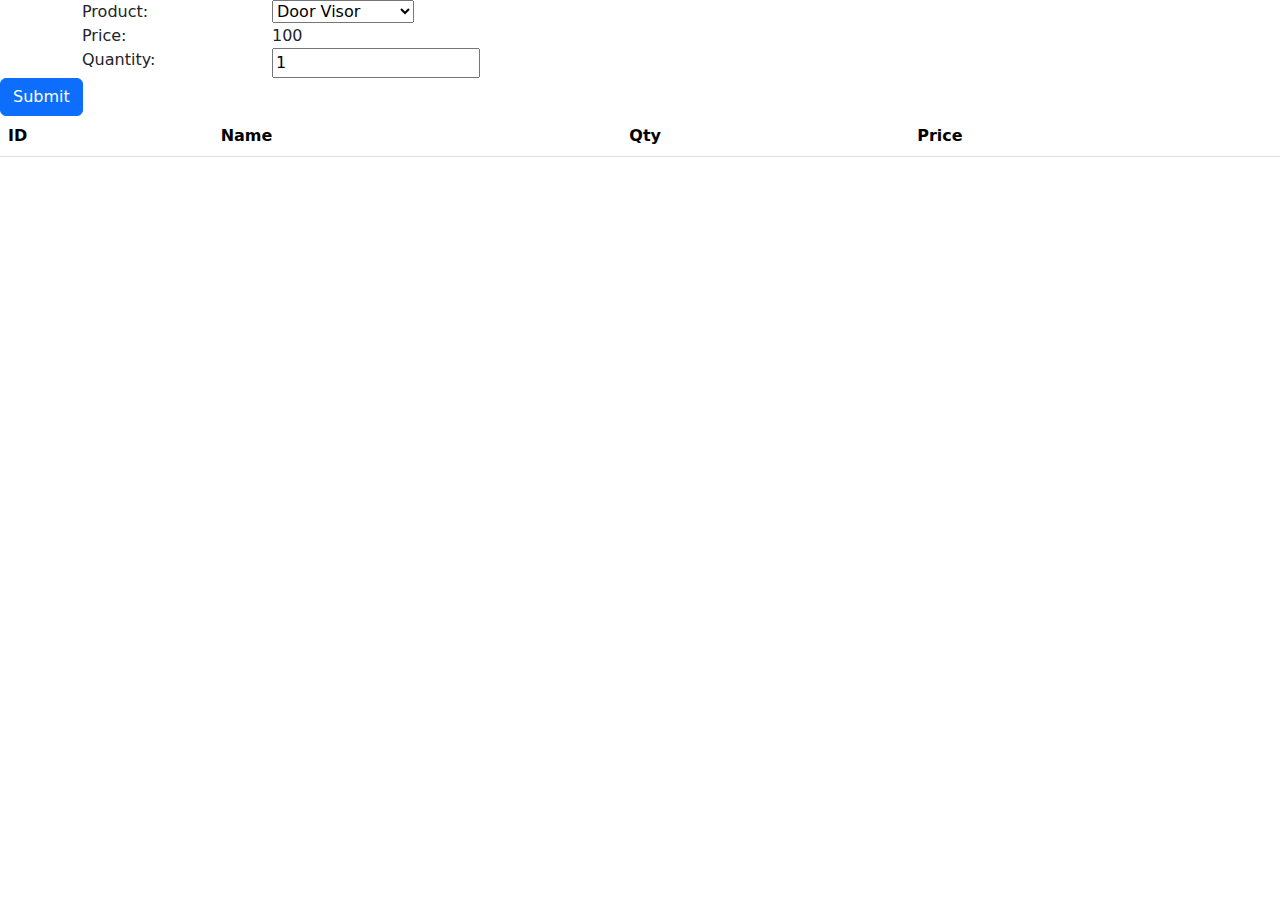
==== index.html @ 8a387198 "Added accessory shop" ====
<!doctype html>
<html lang="en">
  <head>
    <meta charset="UTF-8" />
    <link rel="icon" type="image/svg+xml" href="/vite.svg" />
    <meta name="viewport" content="width=device-width, initial-scale=1.0" />
    <title>Vite + React</title>
    <script type="module" crossorigin src="/assets/index-6ihkRbby.js"></script>
    <link rel="stylesheet" crossorigin href="/assets/index-DUEfxN0n.css">
  </head>
  <body>
    <div id="root"></div>
  </body>
</html>
---- assets/index-DUEfxN0n.css ----
@charset "UTF-8";/*!
* Bootstrap  v5.3.3 (https://getbootstrap.com/)
* Copyright 2011-2024 The Bootstrap Authors
* Licensed under MIT (https://github.com/twbs/bootstrap/blob/main/LICENSE)
*/:root,[data-bs-theme=light]{--bs-blue:#0d6efd;--bs-indigo:#6610f2;--bs-purple:#6f42c1;--bs-pink:#d63384;--bs-red:#dc3545;--bs-orange:#fd7e14;--bs-yellow:#ffc107;--bs-green:#198754;--bs-teal:#20c997;--bs-cyan:#0dcaf0;--bs-black:#000;--bs-white:#fff;--bs-gray:#6c757d;--bs-gray-dark:#343a40;--bs-gray-100:#f8f9fa;--bs-gray-200:#e9ecef;--bs-gray-300:#dee2e6;--bs-gray-400:#ced4da;--bs-gray-500:#adb5bd;--bs-gray-600:#6c757d;--bs-gray-700:#495057;--bs-gray-800:#343a40;--bs-gray-900:#212529;--bs-primary:#0d6efd;--bs-secondary:#6c757d;--bs-success:#198754;--bs-info:#0dcaf0;--bs-warning:#ffc107;--bs-danger:#dc3545;--bs-light:#f8f9fa;--bs-dark:#212529;--bs-primary-rgb:13,110,253;--bs-secondary-rgb:108,117,125;--bs-success-rgb:25,135,84;--bs-info-rgb:13,202,240;--bs-warning-rgb:255,193,7;--bs-danger-rgb:220,53,69;--bs-light-rgb:248,249,250;--bs-dark-rgb:33,37,41;--bs-primary-text-emphasis:#052c65;--bs-secondary-text-emphasis:#2b2f32;--bs-success-text-emphasis:#0a3622;--bs-info-text-emphasis:#055160;--bs-warning-text-emphasis:#664d03;--bs-danger-text-emphasis:#58151c;--bs-light-text-emphasis:#495057;--bs-dark-text-emphasis:#495057;--bs-primary-bg-subtle:#cfe2ff;--bs-secondary-bg-subtle:#e2e3e5;--bs-success-bg-subtle:#d1e7dd;--bs-info-bg-subtle:#cff4fc;--bs-warning-bg-subtle:#fff3cd;--bs-danger-bg-subtle:#f8d7da;--bs-light-bg-subtle:#fcfcfd;--bs-dark-bg-subtle:#ced4da;--bs-primary-border-subtle:#9ec5fe;--bs-secondary-border-subtle:#c4c8cb;--bs-success-border-subtle:#a3cfbb;--bs-info-border-subtle:#9eeaf9;--bs-warning-border-subtle:#ffe69c;--bs-danger-border-subtle:#f1aeb5;--bs-light-border-subtle:#e9ecef;--bs-dark-border-subtle:#adb5bd;--bs-white-rgb:255,255,255;--bs-black-rgb:0,0,0;--bs-font-sans-serif:system-ui,-apple-system,"Segoe UI",Roboto,"Helvetica Neue","Noto Sans","Liberation Sans",Arial,sans-serif,"Apple Color Emoji","Segoe UI Emoji","Segoe UI Symbol","Noto Color Emoji";--bs-font-monospace:SFMono-Regular,Menlo,Monaco,Consolas,"Liberation Mono","Courier New",monospace;--bs-gradient:linear-gradient(180deg, rgba(255, 255, 255, .15), rgba(255, 255, 255, 0));--bs-body-font-family:var(--bs-font-sans-serif);--bs-body-font-size:1rem;--bs-body-font-weight:400;--bs-body-line-height:1.5;--bs-body-color:#212529;--bs-body-color-rgb:33,37,41;--bs-body-bg:#fff;--bs-body-bg-rgb:255,255,255;--bs-emphasis-color:#000;--bs-emphasis-color-rgb:0,0,0;--bs-secondary-color:rgba(33, 37, 41, .75);--bs-secondary-color-rgb:33,37,41;--bs-secondary-bg:#e9ecef;--bs-secondary-bg-rgb:233,236,239;--bs-tertiary-color:rgba(33, 37, 41, .5);--bs-tertiary-color-rgb:33,37,41;--bs-tertiary-bg:#f8f9fa;--bs-tertiary-bg-rgb:248,249,250;--bs-heading-color:inherit;--bs-link-color:#0d6efd;--bs-link-color-rgb:13,110,253;--bs-link-decoration:underline;--bs-link-hover-color:#0a58ca;--bs-link-hover-color-rgb:10,88,202;--bs-code-color:#d63384;--bs-highlight-color:#212529;--bs-highlight-bg:#fff3cd;--bs-border-width:1px;--bs-border-style:solid;--bs-border-color:#dee2e6;--bs-border-color-translucent:rgba(0, 0, 0, .175);--bs-border-radius:.375rem;--bs-border-radius-sm:.25rem;--bs-border-radius-lg:.5rem;--bs-border-radius-xl:1rem;--bs-border-radius-xxl:2rem;--bs-border-radius-2xl:var(--bs-border-radius-xxl);--bs-border-radius-pill:50rem;--bs-box-shadow:0 .5rem 1rem rgba(0, 0, 0, .15);--bs-box-shadow-sm:0 .125rem .25rem rgba(0, 0, 0, .075);--bs-box-shadow-lg:0 1rem 3rem rgba(0, 0, 0, .175);--bs-box-shadow-inset:inset 0 1px 2px rgba(0, 0, 0, .075);--bs-focus-ring-width:.25rem;--bs-focus-ring-opacity:.25;--bs-focus-ring-color:rgba(13, 110, 253, .25);--bs-form-valid-color:#198754;--bs-form-valid-border-color:#198754;--bs-form-invalid-color:#dc3545;--bs-form-invalid-border-color:#dc3545}[data-bs-theme=dark]{color-scheme:dark;--bs-body-color:#dee2e6;--bs-body-color-rgb:222,226,230;--bs-body-bg:#212529;--bs-body-bg-rgb:33,37,41;--bs-emphasis-color:#fff;--bs-emphasis-color-rgb:255,255,255;--bs-secondary-color:rgba(222, 226, 230, .75);--bs-secondary-color-rgb:222,226,230;--bs-secondary-bg:#343a40;--bs-secondary-bg-rgb:52,58,64;--bs-tertiary-color:rgba(222, 226, 230, .5);--bs-tertiary-color-rgb:222,226,230;--bs-tertiary-bg:#2b3035;--bs-tertiary-bg-rgb:43,48,53;--bs-primary-text-emphasis:#6ea8fe;--bs-secondary-text-emphasis:#a7acb1;--bs-success-text-emphasis:#75b798;--bs-info-text-emphasis:#6edff6;--bs-warning-text-emphasis:#ffda6a;--bs-danger-text-emphasis:#ea868f;--bs-light-text-emphasis:#f8f9fa;--bs-dark-text-emphasis:#dee2e6;--bs-primary-bg-subtle:#031633;--bs-secondary-bg-subtle:#161719;--bs-success-bg-subtle:#051b11;--bs-info-bg-subtle:#032830;--bs-warning-bg-subtle:#332701;--bs-danger-bg-subtle:#2c0b0e;--bs-light-bg-subtle:#343a40;--bs-dark-bg-subtle:#1a1d20;--bs-primary-border-subtle:#084298;--bs-secondary-border-subtle:#41464b;--bs-success-border-subtle:#0f5132;--bs-info-border-subtle:#087990;--bs-warning-border-subtle:#997404;--bs-danger-border-subtle:#842029;--bs-light-border-subtle:#495057;--bs-dark-border-subtle:#343a40;--bs-heading-color:inherit;--bs-link-color:#6ea8fe;--bs-link-hover-color:#8bb9fe;--bs-link-color-rgb:110,168,254;--bs-link-hover-color-rgb:139,185,254;--bs-code-color:#e685b5;--bs-highlight-color:#dee2e6;--bs-highlight-bg:#664d03;--bs-border-color:#495057;--bs-border-color-translucent:rgba(255, 255, 255, .15);--bs-form-valid-color:#75b798;--bs-form-valid-border-color:#75b798;--bs-form-invalid-color:#ea868f;--bs-form-invalid-border-color:#ea868f}*,:after,:before{box-sizing:border-box}@media (prefers-reduced-motion:no-preference){:root{scroll-behavior:smooth}}body{margin:0;font-family:var(--bs-body-font-family);font-size:var(--bs-body-font-size);font-weight:var(--bs-body-font-weight);line-height:var(--bs-body-line-height);color:var(--bs-body-color);text-align:var(--bs-body-text-align);background-color:var(--bs-body-bg);-webkit-text-size-adjust:100%;-webkit-tap-highlight-color:transparent}hr{margin:1rem 0;color:inherit;border:0;border-top:var(--bs-border-width) solid;opacity:.25}.h1,.h2,.h3,.h4,.h5,.h6,h1,h2,h3,h4,h5,h6{margin-top:0;margin-bottom:.5rem;font-weight:500;line-height:1.2;color:var(--bs-heading-color)}.h1,h1{font-size:calc(1.375rem + 1.5vw)}@media (min-width:1200px){.h1,h1{font-size:2.5rem}}.h2,h2{font-size:calc(1.325rem + .9vw)}@media (min-width:1200px){.h2,h2{font-size:2rem}}.h3,h3{font-size:calc(1.3rem + .6vw)}@media (min-width:1200px){.h3,h3{font-size:1.75rem}}.h4,h4{font-size:calc(1.275rem + .3vw)}@media (min-width:1200px){.h4,h4{font-size:1.5rem}}.h5,h5{font-size:1.25rem}.h6,h6{font-size:1rem}p{margin-top:0;margin-bottom:1rem}abbr[title]{-webkit-text-decoration:underline dotted;text-decoration:underline dotted;cursor:help;-webkit-text-decoration-skip-ink:none;text-decoration-skip-ink:none}address{margin-bottom:1rem;font-style:normal;line-height:inherit}ol,ul{padding-left:2rem}dl,ol,ul{margin-top:0;margin-bottom:1rem}ol ol,ol ul,ul ol,ul ul{margin-bottom:0}dt{font-weight:700}dd{margin-bottom:.5rem;margin-left:0}blockquote{margin:0 0 1rem}b,strong{font-weight:bolder}.small,small{font-size:.875em}.mark,mark{padding:.1875em;color:var(--bs-highlight-color);background-color:var(--bs-highlight-bg)}sub,sup{position:relative;font-size:.75em;line-height:0;vertical-align:baseline}sub{bottom:-.25em}sup{top:-.5em}a{color:rgba(var(--bs-link-color-rgb),var(--bs-link-opacity,1));text-decoration:underline}a:hover{--bs-link-color-rgb:var(--bs-link-hover-color-rgb)}a:not([href]):not([class]),a:not([href]):not([class]):hover{color:inherit;text-decoration:none}code,kbd,pre,samp{font-family:var(--bs-font-monospace);font-size:1em}pre{display:block;margin-top:0;margin-bottom:1rem;overflow:auto;font-size:.875em}pre code{font-size:inherit;color:inherit;word-break:normal}code{font-size:.875em;color:var(--bs-code-color);word-wrap:break-word}a>code{color:inherit}kbd{padding:.1875rem .375rem;font-size:.875em;color:var(--bs-body-bg);background-color:var(--bs-body-color);border-radius:.25rem}kbd kbd{padding:0;font-size:1em}figure{margin:0 0 1rem}img,svg{vertical-align:middle}table{caption-side:bottom;border-collapse:collapse}caption{padding-top:.5rem;padding-bottom:.5rem;color:var(--bs-secondary-color);text-align:left}th{text-align:inherit;text-align:-webkit-match-parent}tbody,td,tfoot,th,thead,tr{border-color:inherit;border-style:solid;border-width:0}label{display:inline-block}button{border-radius:0}button:focus:not(:focus-visible){outline:0}button,input,optgroup,select,textarea{margin:0;font-family:inherit;font-size:inherit;line-height:inherit}button,select{text-transform:none}[role=button]{cursor:pointer}select{word-wrap:normal}select:disabled{opacity:1}[list]:not([type=date]):not([type=datetime-local]):not([type=month]):not([type=week]):not([type=time])::-webkit-calendar-picker-indicator{display:none!important}[type=button],[type=reset],[type=submit],button{-webkit-appearance:button}[type=button]:not(:disabled),[type=reset]:not(:disabled),[type=submit]:not(:disabled),button:not(:disabled){cursor:pointer}::-moz-focus-inner{padding:0;border-style:none}textarea{resize:vertical}fieldset{min-width:0;padding:0;margin:0;border:0}legend{float:left;width:100%;padding:0;margin-bottom:.5rem;font-size:calc(1.275rem + .3vw);line-height:inherit}@media (min-width:1200px){legend{font-size:1.5rem}}legend+*{clear:left}::-webkit-datetime-edit-day-field,::-webkit-datetime-edit-fields-wrapper,::-webkit-datetime-edit-hour-field,::-webkit-datetime-edit-minute,::-webkit-datetime-edit-month-field,::-webkit-datetime-edit-text,::-webkit-datetime-edit-year-field{padding:0}::-webkit-inner-spin-button{height:auto}[type=search]{-webkit-appearance:textfield;outline-offset:-2px}::-webkit-search-decoration{-webkit-appearance:none}::-webkit-color-swatch-wrapper{padding:0}::-webkit-file-upload-button{font:inherit;-webkit-appearance:button}::file-selector-button{font:inherit;-webkit-appearance:button}output{display:inline-block}iframe{border:0}summary{display:list-item;cursor:pointer}progress{vertical-align:baseline}[hidden]{display:none!important}.lead{font-size:1.25rem;font-weight:300}.display-1{font-size:calc(1.625rem + 4.5vw);font-weight:300;line-height:1.2}@media (min-width:1200px){.display-1{font-size:5rem}}.display-2{font-size:calc(1.575rem + 3.9vw);font-weight:300;line-height:1.2}@media (min-width:1200px){.display-2{font-size:4.5rem}}.display-3{font-size:calc(1.525rem + 3.3vw);font-weight:300;line-height:1.2}@media (min-width:1200px){.display-3{font-size:4rem}}.display-4{font-size:calc(1.475rem + 2.7vw);font-weight:300;line-height:1.2}@media (min-width:1200px){.display-4{font-size:3.5rem}}.display-5{font-size:calc(1.425rem + 2.1vw);font-weight:300;line-height:1.2}@media (min-width:1200px){.display-5{font-size:3rem}}.display-6{font-size:calc(1.375rem + 1.5vw);font-weight:300;line-height:1.2}@media (min-width:1200px){.display-6{font-size:2.5rem}}.list-unstyled,.list-inline{padding-left:0;list-style:none}.list-inline-item{display:inline-block}.list-inline-item:not(:last-child){margin-right:.5rem}.initialism{font-size:.875em;text-transform:uppercase}.blockquote{margin-bottom:1rem;font-size:1.25rem}.blockquote>:last-child{margin-bottom:0}.blockquote-footer{margin-top:-1rem;margin-bottom:1rem;font-size:.875em;color:#6c757d}.blockquote-footer:before{content:"— "}.img-fluid{max-width:100%;height:auto}.img-thumbnail{padding:.25rem;background-color:var(--bs-body-bg);border:var(--bs-border-width) solid var(--bs-border-color);border-radius:var(--bs-border-radius);max-width:100%;height:auto}.figure{display:inline-block}.figure-img{margin-bottom:.5rem;line-height:1}.figure-caption{font-size:.875em;color:var(--bs-secondary-color)}.container,.container-fluid,.container-lg,.container-md,.container-sm,.container-xl,.container-xxl{--bs-gutter-x:1.5rem;--bs-gutter-y:0;width:100%;padding-right:calc(var(--bs-gutter-x) * .5);padding-left:calc(var(--bs-gutter-x) * .5);margin-right:auto;margin-left:auto}@media (min-width:576px){.container,.container-sm{max-width:540px}}@media (min-width:768px){.container,.container-md,.container-sm{max-width:720px}}@media (min-width:992px){.container,.container-lg,.container-md,.container-sm{max-width:960px}}@media (min-width:1200px){.container,.container-lg,.container-md,.container-sm,.container-xl{max-width:1140px}}@media (min-width:1400px){.container,.container-lg,.container-md,.container-sm,.container-xl,.container-xxl{max-width:1320px}}:root{--bs-breakpoint-xs:0;--bs-breakpoint-sm:576px;--bs-breakpoint-md:768px;--bs-breakpoint-lg:992px;--bs-breakpoint-xl:1200px;--bs-breakpoint-xxl:1400px}.row{--bs-gutter-x:1.5rem;--bs-gutter-y:0;display:flex;flex-wrap:wrap;margin-top:calc(-1 * var(--bs-gutter-y));margin-right:calc(-.5 * var(--bs-gutter-x));margin-left:calc(-.5 * var(--bs-gutter-x))}.row>*{flex-shrink:0;width:100%;max-width:100%;padding-right:calc(var(--bs-gutter-x) * .5);padding-left:calc(var(--bs-gutter-x) * .5);margin-top:var(--bs-gutter-y)}.col{flex:1 0 0%}.row-cols-auto>*{flex:0 0 auto;width:auto}.row-cols-1>*{flex:0 0 auto;width:100%}.row-cols-2>*{flex:0 0 auto;width:50%}.row-cols-3>*{flex:0 0 auto;width:33.33333333%}.row-cols-4>*{flex:0 0 auto;width:25%}.row-cols-5>*{flex:0 0 auto;width:20%}.row-cols-6>*{flex:0 0 auto;width:16.66666667%}.col-auto{flex:0 0 auto;width:auto}.col-1{flex:0 0 auto;width:8.33333333%}.col-2{flex:0 0 auto;width:16.66666667%}.col-3{flex:0 0 auto;width:25%}.col-4{flex:0 0 auto;width:33.33333333%}.col-5{flex:0 0 auto;width:41.66666667%}.col-6{flex:0 0 auto;width:50%}.col-7{flex:0 0 auto;width:58.33333333%}.col-8{flex:0 0 auto;width:66.66666667%}.col-9{flex:0 0 auto;width:75%}.col-10{flex:0 0 auto;width:83.33333333%}.col-11{flex:0 0 auto;width:91.66666667%}.col-12{flex:0 0 auto;width:100%}.offset-1{margin-left:8.33333333%}.offset-2{margin-left:16.66666667%}.offset-3{margin-left:25%}.offset-4{margin-left:33.33333333%}.offset-5{margin-left:41.66666667%}.offset-6{margin-left:50%}.offset-7{margin-left:58.33333333%}.offset-8{margin-left:66.66666667%}.offset-9{margin-left:75%}.offset-10{margin-left:83.33333333%}.offset-11{margin-left:91.66666667%}.g-0,.gx-0{--bs-gutter-x:0}.g-0,.gy-0{--bs-gutter-y:0}.g-1,.gx-1{--bs-gutter-x:.25rem}.g-1,.gy-1{--bs-gutter-y:.25rem}.g-2,.gx-2{--bs-gutter-x:.5rem}.g-2,.gy-2{--bs-gutter-y:.5rem}.g-3,.gx-3{--bs-gutter-x:1rem}.g-3,.gy-3{--bs-gutter-y:1rem}.g-4,.gx-4{--bs-gutter-x:1.5rem}.g-4,.gy-4{--bs-gutter-y:1.5rem}.g-5,.gx-5{--bs-gutter-x:3rem}.g-5,.gy-5{--bs-gutter-y:3rem}@media (min-width:576px){.col-sm{flex:1 0 0%}.row-cols-sm-auto>*{flex:0 0 auto;width:auto}.row-cols-sm-1>*{flex:0 0 auto;width:100%}.row-cols-sm-2>*{flex:0 0 auto;width:50%}.row-cols-sm-3>*{flex:0 0 auto;width:33.33333333%}.row-cols-sm-4>*{flex:0 0 auto;width:25%}.row-cols-sm-5>*{flex:0 0 auto;width:20%}.row-cols-sm-6>*{flex:0 0 auto;width:16.66666667%}.col-sm-auto{flex:0 0 auto;width:auto}.col-sm-1{flex:0 0 auto;width:8.33333333%}.col-sm-2{flex:0 0 auto;width:16.66666667%}.col-sm-3{flex:0 0 auto;width:25%}.col-sm-4{flex:0 0 auto;width:33.33333333%}.col-sm-5{flex:0 0 auto;width:41.66666667%}.col-sm-6{flex:0 0 auto;width:50%}.col-sm-7{flex:0 0 auto;width:58.33333333%}.col-sm-8{flex:0 0 auto;width:66.66666667%}.col-sm-9{flex:0 0 auto;width:75%}.col-sm-10{flex:0 0 auto;width:83.33333333%}.col-sm-11{flex:0 0 auto;width:91.66666667%}.col-sm-12{flex:0 0 auto;width:100%}.offset-sm-0{margin-left:0}.offset-sm-1{margin-left:8.33333333%}.offset-sm-2{margin-left:16.66666667%}.offset-sm-3{margin-left:25%}.offset-sm-4{margin-left:33.33333333%}.offset-sm-5{margin-left:41.66666667%}.offset-sm-6{margin-left:50%}.offset-sm-7{margin-left:58.33333333%}.offset-sm-8{margin-left:66.66666667%}.offset-sm-9{margin-left:75%}.offset-sm-10{margin-left:83.33333333%}.offset-sm-11{margin-left:91.66666667%}.g-sm-0,.gx-sm-0{--bs-gutter-x:0}.g-sm-0,.gy-sm-0{--bs-gutter-y:0}.g-sm-1,.gx-sm-1{--bs-gutter-x:.25rem}.g-sm-1,.gy-sm-1{--bs-gutter-y:.25rem}.g-sm-2,.gx-sm-2{--bs-gutter-x:.5rem}.g-sm-2,.gy-sm-2{--bs-gutter-y:.5rem}.g-sm-3,.gx-sm-3{--bs-gutter-x:1rem}.g-sm-3,.gy-sm-3{--bs-gutter-y:1rem}.g-sm-4,.gx-sm-4{--bs-gutter-x:1.5rem}.g-sm-4,.gy-sm-4{--bs-gutter-y:1.5rem}.g-sm-5,.gx-sm-5{--bs-gutter-x:3rem}.g-sm-5,.gy-sm-5{--bs-gutter-y:3rem}}@media (min-width:768px){.col-md{flex:1 0 0%}.row-cols-md-auto>*{flex:0 0 auto;width:auto}.row-cols-md-1>*{flex:0 0 auto;width:100%}.row-cols-md-2>*{flex:0 0 auto;width:50%}.row-cols-md-3>*{flex:0 0 auto;width:33.33333333%}.row-cols-md-4>*{flex:0 0 auto;width:25%}.row-cols-md-5>*{flex:0 0 auto;width:20%}.row-cols-md-6>*{flex:0 0 auto;width:16.66666667%}.col-md-auto{flex:0 0 auto;width:auto}.col-md-1{flex:0 0 auto;width:8.33333333%}.col-md-2{flex:0 0 auto;width:16.66666667%}.col-md-3{flex:0 0 auto;width:25%}.col-md-4{flex:0 0 auto;width:33.33333333%}.col-md-5{flex:0 0 auto;width:41.66666667%}.col-md-6{flex:0 0 auto;width:50%}.col-md-7{flex:0 0 auto;width:58.33333333%}.col-md-8{flex:0 0 auto;width:66.66666667%}.col-md-9{flex:0 0 auto;width:75%}.col-md-10{flex:0 0 auto;width:83.33333333%}.col-md-11{flex:0 0 auto;width:91.66666667%}.col-md-12{flex:0 0 auto;width:100%}.offset-md-0{margin-left:0}.offset-md-1{margin-left:8.33333333%}.offset-md-2{margin-left:16.66666667%}.offset-md-3{margin-left:25%}.offset-md-4{margin-left:33.33333333%}.offset-md-5{margin-left:41.66666667%}.offset-md-6{margin-left:50%}.offset-md-7{margin-left:58.33333333%}.offset-md-8{margin-left:66.66666667%}.offset-md-9{margin-left:75%}.offset-md-10{margin-left:83.33333333%}.offset-md-11{margin-left:91.66666667%}.g-md-0,.gx-md-0{--bs-gutter-x:0}.g-md-0,.gy-md-0{--bs-gutter-y:0}.g-md-1,.gx-md-1{--bs-gutter-x:.25rem}.g-md-1,.gy-md-1{--bs-gutter-y:.25rem}.g-md-2,.gx-md-2{--bs-gutter-x:.5rem}.g-md-2,.gy-md-2{--bs-gutter-y:.5rem}.g-md-3,.gx-md-3{--bs-gutter-x:1rem}.g-md-3,.gy-md-3{--bs-gutter-y:1rem}.g-md-4,.gx-md-4{--bs-gutter-x:1.5rem}.g-md-4,.gy-md-4{--bs-gutter-y:1.5rem}.g-md-5,.gx-md-5{--bs-gutter-x:3rem}.g-md-5,.gy-md-5{--bs-gutter-y:3rem}}@media (min-width:992px){.col-lg{flex:1 0 0%}.row-cols-lg-auto>*{flex:0 0 auto;width:auto}.row-cols-lg-1>*{flex:0 0 auto;width:100%}.row-cols-lg-2>*{flex:0 0 auto;width:50%}.row-cols-lg-3>*{flex:0 0 auto;width:33.33333333%}.row-cols-lg-4>*{flex:0 0 auto;width:25%}.row-cols-lg-5>*{flex:0 0 auto;width:20%}.row-cols-lg-6>*{flex:0 0 auto;width:16.66666667%}.col-lg-auto{flex:0 0 auto;width:auto}.col-lg-1{flex:0 0 auto;width:8.33333333%}.col-lg-2{flex:0 0 auto;width:16.66666667%}.col-lg-3{flex:0 0 auto;width:25%}.col-lg-4{flex:0 0 auto;width:33.33333333%}.col-lg-5{flex:0 0 auto;width:41.66666667%}.col-lg-6{flex:0 0 auto;width:50%}.col-lg-7{flex:0 0 auto;width:58.33333333%}.col-lg-8{flex:0 0 auto;width:66.66666667%}.col-lg-9{flex:0 0 auto;width:75%}.col-lg-10{flex:0 0 auto;width:83.33333333%}.col-lg-11{flex:0 0 auto;width:91.66666667%}.col-lg-12{flex:0 0 auto;width:100%}.offset-lg-0{margin-left:0}.offset-lg-1{margin-left:8.33333333%}.offset-lg-2{margin-left:16.66666667%}.offset-lg-3{margin-left:25%}.offset-lg-4{margin-left:33.33333333%}.offset-lg-5{margin-left:41.66666667%}.offset-lg-6{margin-left:50%}.offset-lg-7{margin-left:58.33333333%}.offset-lg-8{margin-left:66.66666667%}.offset-lg-9{margin-left:75%}.offset-lg-10{margin-left:83.33333333%}.offset-lg-11{margin-left:91.66666667%}.g-lg-0,.gx-lg-0{--bs-gutter-x:0}.g-lg-0,.gy-lg-0{--bs-gutter-y:0}.g-lg-1,.gx-lg-1{--bs-gutter-x:.25rem}.g-lg-1,.gy-lg-1{--bs-gutter-y:.25rem}.g-lg-2,.gx-lg-2{--bs-gutter-x:.5rem}.g-lg-2,.gy-lg-2{--bs-gutter-y:.5rem}.g-lg-3,.gx-lg-3{--bs-gutter-x:1rem}.g-lg-3,.gy-lg-3{--bs-gutter-y:1rem}.g-lg-4,.gx-lg-4{--bs-gutter-x:1.5rem}.g-lg-4,.gy-lg-4{--bs-gutter-y:1.5rem}.g-lg-5,.gx-lg-5{--bs-gutter-x:3rem}.g-lg-5,.gy-lg-5{--bs-gutter-y:3rem}}@media (min-width:1200px){.col-xl{flex:1 0 0%}.row-cols-xl-auto>*{flex:0 0 auto;width:auto}.row-cols-xl-1>*{flex:0 0 auto;width:100%}.row-cols-xl-2>*{flex:0 0 auto;width:50%}.row-cols-xl-3>*{flex:0 0 auto;width:33.33333333%}.row-cols-xl-4>*{flex:0 0 auto;width:25%}.row-cols-xl-5>*{flex:0 0 auto;width:20%}.row-cols-xl-6>*{flex:0 0 auto;width:16.66666667%}.col-xl-auto{flex:0 0 auto;width:auto}.col-xl-1{flex:0 0 auto;width:8.33333333%}.col-xl-2{flex:0 0 auto;width:16.66666667%}.col-xl-3{flex:0 0 auto;width:25%}.col-xl-4{flex:0 0 auto;width:33.33333333%}.col-xl-5{flex:0 0 auto;width:41.66666667%}.col-xl-6{flex:0 0 auto;width:50%}.col-xl-7{flex:0 0 auto;width:58.33333333%}.col-xl-8{flex:0 0 auto;width:66.66666667%}.col-xl-9{flex:0 0 auto;width:75%}.col-xl-10{flex:0 0 auto;width:83.33333333%}.col-xl-11{flex:0 0 auto;width:91.66666667%}.col-xl-12{flex:0 0 auto;width:100%}.offset-xl-0{margin-left:0}.offset-xl-1{margin-left:8.33333333%}.offset-xl-2{margin-left:16.66666667%}.offset-xl-3{margin-left:25%}.offset-xl-4{margin-left:33.33333333%}.offset-xl-5{margin-left:41.66666667%}.offset-xl-6{margin-left:50%}.offset-xl-7{margin-left:58.33333333%}.offset-xl-8{margin-left:66.66666667%}.offset-xl-9{margin-left:75%}.offset-xl-10{margin-left:83.33333333%}.offset-xl-11{margin-left:91.66666667%}.g-xl-0,.gx-xl-0{--bs-gutter-x:0}.g-xl-0,.gy-xl-0{--bs-gutter-y:0}.g-xl-1,.gx-xl-1{--bs-gutter-x:.25rem}.g-xl-1,.gy-xl-1{--bs-gutter-y:.25rem}.g-xl-2,.gx-xl-2{--bs-gutter-x:.5rem}.g-xl-2,.gy-xl-2{--bs-gutter-y:.5rem}.g-xl-3,.gx-xl-3{--bs-gutter-x:1rem}.g-xl-3,.gy-xl-3{--bs-gutter-y:1rem}.g-xl-4,.gx-xl-4{--bs-gutter-x:1.5rem}.g-xl-4,.gy-xl-4{--bs-gutter-y:1.5rem}.g-xl-5,.gx-xl-5{--bs-gutter-x:3rem}.g-xl-5,.gy-xl-5{--bs-gutter-y:3rem}}@media (min-width:1400px){.col-xxl{flex:1 0 0%}.row-cols-xxl-auto>*{flex:0 0 auto;width:auto}.row-cols-xxl-1>*{flex:0 0 auto;width:100%}.row-cols-xxl-2>*{flex:0 0 auto;width:50%}.row-cols-xxl-3>*{flex:0 0 auto;width:33.33333333%}.row-cols-xxl-4>*{flex:0 0 auto;width:25%}.row-cols-xxl-5>*{flex:0 0 auto;width:20%}.row-cols-xxl-6>*{flex:0 0 auto;width:16.66666667%}.col-xxl-auto{flex:0 0 auto;width:auto}.col-xxl-1{flex:0 0 auto;width:8.33333333%}.col-xxl-2{flex:0 0 auto;width:16.66666667%}.col-xxl-3{flex:0 0 auto;width:25%}.col-xxl-4{flex:0 0 auto;width:33.33333333%}.col-xxl-5{flex:0 0 auto;width:41.66666667%}.col-xxl-6{flex:0 0 auto;width:50%}.col-xxl-7{flex:0 0 auto;width:58.33333333%}.col-xxl-8{flex:0 0 auto;width:66.66666667%}.col-xxl-9{flex:0 0 auto;width:75%}.col-xxl-10{flex:0 0 auto;width:83.33333333%}.col-xxl-11{flex:0 0 auto;width:91.66666667%}.col-xxl-12{flex:0 0 auto;width:100%}.offset-xxl-0{margin-left:0}.offset-xxl-1{margin-left:8.33333333%}.offset-xxl-2{margin-left:16.66666667%}.offset-xxl-3{margin-left:25%}.offset-xxl-4{margin-left:33.33333333%}.offset-xxl-5{margin-left:41.66666667%}.offset-xxl-6{margin-left:50%}.offset-xxl-7{margin-left:58.33333333%}.offset-xxl-8{margin-left:66.66666667%}.offset-xxl-9{margin-left:75%}.offset-xxl-10{margin-left:83.33333333%}.offset-xxl-11{margin-left:91.66666667%}.g-xxl-0,.gx-xxl-0{--bs-gutter-x:0}.g-xxl-0,.gy-xxl-0{--bs-gutter-y:0}.g-xxl-1,.gx-xxl-1{--bs-gutter-x:.25rem}.g-xxl-1,.gy-xxl-1{--bs-gutter-y:.25rem}.g-xxl-2,.gx-xxl-2{--bs-gutter-x:.5rem}.g-xxl-2,.gy-xxl-2{--bs-gutter-y:.5rem}.g-xxl-3,.gx-xxl-3{--bs-gutter-x:1rem}.g-xxl-3,.gy-xxl-3{--bs-gutter-y:1rem}.g-xxl-4,.gx-xxl-4{--bs-gutter-x:1.5rem}.g-xxl-4,.gy-xxl-4{--bs-gutter-y:1.5rem}.g-xxl-5,.gx-xxl-5{--bs-gutter-x:3rem}.g-xxl-5,.gy-xxl-5{--bs-gutter-y:3rem}}.table{--bs-table-color-type:initial;--bs-table-bg-type:initial;--bs-table-color-state:initial;--bs-table-bg-state:initial;--bs-table-color:var(--bs-emphasis-color);--bs-table-bg:var(--bs-body-bg);--bs-table-border-color:var(--bs-border-color);--bs-table-accent-bg:transparent;--bs-table-striped-color:var(--bs-emphasis-color);--bs-table-striped-bg:rgba(var(--bs-emphasis-color-rgb), .05);--bs-table-active-color:var(--bs-emphasis-color);--bs-table-active-bg:rgba(var(--bs-emphasis-color-rgb), .1);--bs-table-hover-color:var(--bs-emphasis-color);--bs-table-hover-bg:rgba(var(--bs-emphasis-color-rgb), .075);width:100%;margin-bottom:1rem;vertical-align:top;border-color:var(--bs-table-border-color)}.table>:not(caption)>*>*{padding:.5rem;color:var(--bs-table-color-state,var(--bs-table-color-type,var(--bs-table-color)));background-color:var(--bs-table-bg);border-bottom-width:var(--bs-border-width);box-shadow:inset 0 0 0 9999px var(--bs-table-bg-state,var(--bs-table-bg-type,var(--bs-table-accent-bg)))}.table>tbody{vertical-align:inherit}.table>thead{vertical-align:bottom}.table-group-divider{border-top:calc(var(--bs-border-width) * 2) solid currentcolor}.caption-top{caption-side:top}.table-sm>:not(caption)>*>*{padding:.25rem}.table-bordered>:not(caption)>*{border-width:var(--bs-border-width) 0}.table-bordered>:not(caption)>*>*{border-width:0 var(--bs-border-width)}.table-borderless>:not(caption)>*>*{border-bottom-width:0}.table-borderless>:not(:first-child){border-top-width:0}.table-striped>tbody>tr:nth-of-type(odd)>*{--bs-table-color-type:var(--bs-table-striped-color);--bs-table-bg-type:var(--bs-table-striped-bg)}.table-striped-columns>:not(caption)>tr>:nth-child(2n){--bs-table-color-type:var(--bs-table-striped-color);--bs-table-bg-type:var(--bs-table-striped-bg)}.table-active{--bs-table-color-state:var(--bs-table-active-color);--bs-table-bg-state:var(--bs-table-active-bg)}.table-hover>tbody>tr:hover>*{--bs-table-color-state:var(--bs-table-hover-color);--bs-table-bg-state:var(--bs-table-hover-bg)}.table-primary{--bs-table-color:#000;--bs-table-bg:#cfe2ff;--bs-table-border-color:#a6b5cc;--bs-table-striped-bg:#c5d7f2;--bs-table-striped-color:#000;--bs-table-active-bg:#bacbe6;--bs-table-active-color:#000;--bs-table-hover-bg:#bfd1ec;--bs-table-hover-color:#000;color:var(--bs-table-color);border-color:var(--bs-table-border-color)}.table-secondary{--bs-table-color:#000;--bs-table-bg:#e2e3e5;--bs-table-border-color:#b5b6b7;--bs-table-striped-bg:#d7d8da;--bs-table-striped-color:#000;--bs-table-active-bg:#cbccce;--bs-table-active-color:#000;--bs-table-hover-bg:#d1d2d4;--bs-table-hover-color:#000;color:var(--bs-table-color);border-color:var(--bs-table-border-color)}.table-success{--bs-table-color:#000;--bs-table-bg:#d1e7dd;--bs-table-border-color:#a7b9b1;--bs-table-striped-bg:#c7dbd2;--bs-table-striped-color:#000;--bs-table-active-bg:#bcd0c7;--bs-table-active-color:#000;--bs-table-hover-bg:#c1d6cc;--bs-table-hover-color:#000;color:var(--bs-table-color);border-color:var(--bs-table-border-color)}.table-info{--bs-table-color:#000;--bs-table-bg:#cff4fc;--bs-table-border-color:#a6c3ca;--bs-table-striped-bg:#c5e8ef;--bs-table-striped-color:#000;--bs-table-active-bg:#badce3;--bs-table-active-color:#000;--bs-table-hover-bg:#bfe2e9;--bs-table-hover-color:#000;color:var(--bs-table-color);border-color:var(--bs-table-border-color)}.table-warning{--bs-table-color:#000;--bs-table-bg:#fff3cd;--bs-table-border-color:#ccc2a4;--bs-table-striped-bg:#f2e7c3;--bs-table-striped-color:#000;--bs-table-active-bg:#e6dbb9;--bs-table-active-color:#000;--bs-table-hover-bg:#ece1be;--bs-table-hover-color:#000;color:var(--bs-table-color);border-color:var(--bs-table-border-color)}.table-danger{--bs-table-color:#000;--bs-table-bg:#f8d7da;--bs-table-border-color:#c6acae;--bs-table-striped-bg:#eccccf;--bs-table-striped-color:#000;--bs-table-active-bg:#dfc2c4;--bs-table-active-color:#000;--bs-table-hover-bg:#e5c7ca;--bs-table-hover-color:#000;color:var(--bs-table-color);border-color:var(--bs-table-border-color)}.table-light{--bs-table-color:#000;--bs-table-bg:#f8f9fa;--bs-table-border-color:#c6c7c8;--bs-table-striped-bg:#ecedee;--bs-table-striped-color:#000;--bs-table-active-bg:#dfe0e1;--bs-table-active-color:#000;--bs-table-hover-bg:#e5e6e7;--bs-table-hover-color:#000;color:var(--bs-table-color);border-color:var(--bs-table-border-color)}.table-dark{--bs-table-color:#fff;--bs-table-bg:#212529;--bs-table-border-color:#4d5154;--bs-table-striped-bg:#2c3034;--bs-table-striped-color:#fff;--bs-table-active-bg:#373b3e;--bs-table-active-color:#fff;--bs-table-hover-bg:#323539;--bs-table-hover-color:#fff;color:var(--bs-table-color);border-color:var(--bs-table-border-color)}.table-responsive{overflow-x:auto;-webkit-overflow-scrolling:touch}@media (max-width:575.98px){.table-responsive-sm{overflow-x:auto;-webkit-overflow-scrolling:touch}}@media (max-width:767.98px){.table-responsive-md{overflow-x:auto;-webkit-overflow-scrolling:touch}}@media (max-width:991.98px){.table-responsive-lg{overflow-x:auto;-webkit-overflow-scrolling:touch}}@media (max-width:1199.98px){.table-responsive-xl{overflow-x:auto;-webkit-overflow-scrolling:touch}}@media (max-width:1399.98px){.table-responsive-xxl{overflow-x:auto;-webkit-overflow-scrolling:touch}}.form-label{margin-bottom:.5rem}.col-form-label{padding-top:calc(.375rem + var(--bs-border-width));padding-bottom:calc(.375rem + var(--bs-border-width));margin-bottom:0;font-size:inherit;line-height:1.5}.col-form-label-lg{padding-top:calc(.5rem + var(--bs-border-width));padding-bottom:calc(.5rem + var(--bs-border-width));font-size:1.25rem}.col-form-label-sm{padding-top:calc(.25rem + var(--bs-border-width));padding-bottom:calc(.25rem + var(--bs-border-width));font-size:.875rem}.form-text{margin-top:.25rem;font-size:.875em;color:var(--bs-secondary-color)}.form-control{display:block;width:100%;padding:.375rem .75rem;font-size:1rem;font-weight:400;line-height:1.5;color:var(--bs-body-color);-webkit-appearance:none;-moz-appearance:none;appearance:none;background-color:var(--bs-body-bg);background-clip:padding-box;border:var(--bs-border-width) solid var(--bs-border-color);border-radius:var(--bs-border-radius);transition:border-color .15s ease-in-out,box-shadow .15s ease-in-out}@media (prefers-reduced-motion:reduce){.form-control{transition:none}}.form-control[type=file]{overflow:hidden}.form-control[type=file]:not(:disabled):not([readonly]){cursor:pointer}.form-control:focus{color:var(--bs-body-color);background-color:var(--bs-body-bg);border-color:#86b7fe;outline:0;box-shadow:0 0 0 .25rem #0d6efd40}.form-control::-webkit-date-and-time-value{min-width:85px;height:1.5em;margin:0}.form-control::-webkit-datetime-edit{display:block;padding:0}.form-control::-moz-placeholder{color:var(--bs-secondary-color);opacity:1}.form-control::placeholder{color:var(--bs-secondary-color);opacity:1}.form-control:disabled{background-color:var(--bs-secondary-bg);opacity:1}.form-control::-webkit-file-upload-button{padding:.375rem .75rem;margin:-.375rem -.75rem;-webkit-margin-end:.75rem;margin-inline-end:.75rem;color:var(--bs-body-color);background-color:var(--bs-tertiary-bg);pointer-events:none;border-color:inherit;border-style:solid;border-width:0;border-inline-end-width:var(--bs-border-width);border-radius:0;-webkit-transition:color .15s ease-in-out,background-color .15s ease-in-out,border-color .15s ease-in-out,box-shadow .15s ease-in-out;transition:color .15s ease-in-out,background-color .15s ease-in-out,border-color .15s ease-in-out,box-shadow .15s ease-in-out}.form-control::file-selector-button{padding:.375rem .75rem;margin:-.375rem -.75rem;-webkit-margin-end:.75rem;margin-inline-end:.75rem;color:var(--bs-body-color);background-color:var(--bs-tertiary-bg);pointer-events:none;border-color:inherit;border-style:solid;border-width:0;border-inline-end-width:var(--bs-border-width);border-radius:0;transition:color .15s ease-in-out,background-color .15s ease-in-out,border-color .15s ease-in-out,box-shadow .15s ease-in-out}@media (prefers-reduced-motion:reduce){.form-control::-webkit-file-upload-button{-webkit-transition:none;transition:none}.form-control::file-selector-button{transition:none}}.form-control:hover:not(:disabled):not([readonly])::-webkit-file-upload-button{background-color:var(--bs-secondary-bg)}.form-control:hover:not(:disabled):not([readonly])::file-selector-button{background-color:var(--bs-secondary-bg)}.form-control-plaintext{display:block;width:100%;padding:.375rem 0;margin-bottom:0;line-height:1.5;color:var(--bs-body-color);background-color:transparent;border:solid transparent;border-width:var(--bs-border-width) 0}.form-control-plaintext:focus{outline:0}.form-control-plaintext.form-control-lg,.form-control-plaintext.form-control-sm{padding-right:0;padding-left:0}.form-control-sm{min-height:calc(1.5em + .5rem + calc(var(--bs-border-width) * 2));padding:.25rem .5rem;font-size:.875rem;border-radius:var(--bs-border-radius-sm)}.form-control-sm::-webkit-file-upload-button{padding:.25rem .5rem;margin:-.25rem -.5rem;-webkit-margin-end:.5rem;margin-inline-end:.5rem}.form-control-sm::file-selector-button{padding:.25rem .5rem;margin:-.25rem -.5rem;-webkit-margin-end:.5rem;margin-inline-end:.5rem}.form-control-lg{min-height:calc(1.5em + 1rem + calc(var(--bs-border-width) * 2));padding:.5rem 1rem;font-size:1.25rem;border-radius:var(--bs-border-radius-lg)}.form-control-lg::-webkit-file-upload-button{padding:.5rem 1rem;margin:-.5rem -1rem;-webkit-margin-end:1rem;margin-inline-end:1rem}.form-control-lg::file-selector-button{padding:.5rem 1rem;margin:-.5rem -1rem;-webkit-margin-end:1rem;margin-inline-end:1rem}textarea.form-control{min-height:calc(1.5em + .75rem + calc(var(--bs-border-width) * 2))}textarea.form-control-sm{min-height:calc(1.5em + .5rem + calc(var(--bs-border-width) * 2))}textarea.form-control-lg{min-height:calc(1.5em + 1rem + calc(var(--bs-border-width) * 2))}.form-control-color{width:3rem;height:calc(1.5em + .75rem + calc(var(--bs-border-width) * 2));padding:.375rem}.form-control-color:not(:disabled):not([readonly]){cursor:pointer}.form-control-color::-moz-color-swatch{border:0!important;border-radius:var(--bs-border-radius)}.form-control-color::-webkit-color-swatch{border:0!important;border-radius:var(--bs-border-radius)}.form-control-color.form-control-sm{height:calc(1.5em + .5rem + calc(var(--bs-border-width) * 2))}.form-control-color.form-control-lg{height:calc(1.5em + 1rem + calc(var(--bs-border-width) * 2))}.form-select{--bs-form-select-bg-img:url("data:image/svg+xml,%3csvg xmlns='http://www.w3.org/2000/svg' viewBox='0 0 16 16'%3e%3cpath fill='none' stroke='%23343a40' stroke-linecap='round' stroke-linejoin='round' stroke-width='2' d='m2 5 6 6 6-6'/%3e%3c/svg%3e");display:block;width:100%;padding:.375rem 2.25rem .375rem .75rem;font-size:1rem;font-weight:400;line-height:1.5;color:var(--bs-body-color);-webkit-appearance:none;-moz-appearance:none;appearance:none;background-color:var(--bs-body-bg);background-image:var(--bs-form-select-bg-img),var(--bs-form-select-bg-icon,none);background-repeat:no-repeat;background-position:right .75rem center;background-size:16px 12px;border:var(--bs-border-width) solid var(--bs-border-color);border-radius:var(--bs-border-radius);transition:border-color .15s ease-in-out,box-shadow .15s ease-in-out}@media (prefers-reduced-motion:reduce){.form-select{transition:none}}.form-select:focus{border-color:#86b7fe;outline:0;box-shadow:0 0 0 .25rem #0d6efd40}.form-select[multiple],.form-select[size]:not([size="1"]){padding-right:.75rem;background-image:none}.form-select:disabled{background-color:var(--bs-secondary-bg)}.form-select:-moz-focusring{color:transparent;text-shadow:0 0 0 var(--bs-body-color)}.form-select-sm{padding-top:.25rem;padding-bottom:.25rem;padding-left:.5rem;font-size:.875rem;border-radius:var(--bs-border-radius-sm)}.form-select-lg{padding-top:.5rem;padding-bottom:.5rem;padding-left:1rem;font-size:1.25rem;border-radius:var(--bs-border-radius-lg)}[data-bs-theme=dark] .form-select{--bs-form-select-bg-img:url("data:image/svg+xml,%3csvg xmlns='http://www.w3.org/2000/svg' viewBox='0 0 16 16'%3e%3cpath fill='none' stroke='%23dee2e6' stroke-linecap='round' stroke-linejoin='round' stroke-width='2' d='m2 5 6 6 6-6'/%3e%3c/svg%3e")}.form-check{display:block;min-height:1.5rem;padding-left:1.5em;margin-bottom:.125rem}.form-check .form-check-input{float:left;margin-left:-1.5em}.form-check-reverse{padding-right:1.5em;padding-left:0;text-align:right}.form-check-reverse .form-check-input{float:right;margin-right:-1.5em;margin-left:0}.form-check-input{--bs-form-check-bg:var(--bs-body-bg);flex-shrink:0;width:1em;height:1em;margin-top:.25em;vertical-align:top;-webkit-appearance:none;-moz-appearance:none;appearance:none;background-color:var(--bs-form-check-bg);background-image:var(--bs-form-check-bg-image);background-repeat:no-repeat;background-position:center;background-size:contain;border:var(--bs-border-width) solid var(--bs-border-color);-webkit-print-color-adjust:exact;color-adjust:exact;print-color-adjust:exact}.form-check-input[type=checkbox]{border-radius:.25em}.form-check-input[type=radio]{border-radius:50%}.form-check-input:active{filter:brightness(90%)}.form-check-input:focus{border-color:#86b7fe;outline:0;box-shadow:0 0 0 .25rem #0d6efd40}.form-check-input:checked{background-color:#0d6efd;border-color:#0d6efd}.form-check-input:checked[type=checkbox]{--bs-form-check-bg-image:url("data:image/svg+xml,%3csvg xmlns='http://www.w3.org/2000/svg' viewBox='0 0 20 20'%3e%3cpath fill='none' stroke='%23fff' stroke-linecap='round' stroke-linejoin='round' stroke-width='3' d='m6 10 3 3 6-6'/%3e%3c/svg%3e")}.form-check-input:checked[type=radio]{--bs-form-check-bg-image:url("data:image/svg+xml,%3csvg xmlns='http://www.w3.org/2000/svg' viewBox='-4 -4 8 8'%3e%3ccircle r='2' fill='%23fff'/%3e%3c/svg%3e")}.form-check-input[type=checkbox]:indeterminate{background-color:#0d6efd;border-color:#0d6efd;--bs-form-check-bg-image:url("data:image/svg+xml,%3csvg xmlns='http://www.w3.org/2000/svg' viewBox='0 0 20 20'%3e%3cpath fill='none' stroke='%23fff' stroke-linecap='round' stroke-linejoin='round' stroke-width='3' d='M6 10h8'/%3e%3c/svg%3e")}.form-check-input:disabled{pointer-events:none;filter:none;opacity:.5}.form-check-input:disabled~.form-check-label,.form-check-input[disabled]~.form-check-label{cursor:default;opacity:.5}.form-switch{padding-left:2.5em}.form-switch .form-check-input{--bs-form-switch-bg:url("data:image/svg+xml,%3csvg xmlns='http://www.w3.org/2000/svg' viewBox='-4 -4 8 8'%3e%3ccircle r='3' fill='rgba%280, 0, 0, 0.25%29'/%3e%3c/svg%3e");width:2em;margin-left:-2.5em;background-image:var(--bs-form-switch-bg);background-position:left center;border-radius:2em;transition:background-position .15s ease-in-out}@media (prefers-reduced-motion:reduce){.form-switch .form-check-input{transition:none}}.form-switch .form-check-input:focus{--bs-form-switch-bg:url("data:image/svg+xml,%3csvg xmlns='http://www.w3.org/2000/svg' viewBox='-4 -4 8 8'%3e%3ccircle r='3' fill='%2386b7fe'/%3e%3c/svg%3e")}.form-switch .form-check-input:checked{background-position:right center;--bs-form-switch-bg:url("data:image/svg+xml,%3csvg xmlns='http://www.w3.org/2000/svg' viewBox='-4 -4 8 8'%3e%3ccircle r='3' fill='%23fff'/%3e%3c/svg%3e")}.form-switch.form-check-reverse{padding-right:2.5em;padding-left:0}.form-switch.form-check-reverse .form-check-input{margin-right:-2.5em;margin-left:0}.form-check-inline{display:inline-block;margin-right:1rem}.btn-check{position:absolute;clip:rect(0,0,0,0);pointer-events:none}.btn-check:disabled+.btn,.btn-check[disabled]+.btn{pointer-events:none;filter:none;opacity:.65}[data-bs-theme=dark] .form-switch .form-check-input:not(:checked):not(:focus){--bs-form-switch-bg:url("data:image/svg+xml,%3csvg xmlns='http://www.w3.org/2000/svg' viewBox='-4 -4 8 8'%3e%3ccircle r='3' fill='rgba%28255, 255, 255, 0.25%29'/%3e%3c/svg%3e")}.form-range{width:100%;height:1.5rem;padding:0;-webkit-appearance:none;-moz-appearance:none;appearance:none;background-color:transparent}.form-range:focus{outline:0}.form-range:focus::-webkit-slider-thumb{box-shadow:0 0 0 1px #fff,0 0 0 .25rem #0d6efd40}.form-range:focus::-moz-range-thumb{box-shadow:0 0 0 1px #fff,0 0 0 .25rem #0d6efd40}.form-range::-moz-focus-outer{border:0}.form-range::-webkit-slider-thumb{width:1rem;height:1rem;margin-top:-.25rem;-webkit-appearance:none;-moz-appearance:none;appearance:none;background-color:#0d6efd;border:0;border-radius:1rem;-webkit-transition:background-color .15s ease-in-out,border-color .15s ease-in-out,box-shadow .15s ease-in-out;transition:background-color .15s ease-in-out,border-color .15s ease-in-out,box-shadow .15s ease-in-out}@media (prefers-reduced-motion:reduce){.form-range::-webkit-slider-thumb{-webkit-transition:none;transition:none}}.form-range::-webkit-slider-thumb:active{background-color:#b6d4fe}.form-range::-webkit-slider-runnable-track{width:100%;height:.5rem;color:transparent;cursor:pointer;background-color:var(--bs-secondary-bg);border-color:transparent;border-radius:1rem}.form-range::-moz-range-thumb{width:1rem;height:1rem;-moz-appearance:none;-webkit-appearance:none;appearance:none;background-color:#0d6efd;border:0;border-radius:1rem;-moz-transition:background-color .15s ease-in-out,border-color .15s ease-in-out,box-shadow .15s ease-in-out;transition:background-color .15s ease-in-out,border-color .15s ease-in-out,box-shadow .15s ease-in-out}@media (prefers-reduced-motion:reduce){.form-range::-moz-range-thumb{-moz-transition:none;transition:none}}.form-range::-moz-range-thumb:active{background-color:#b6d4fe}.form-range::-moz-range-track{width:100%;height:.5rem;color:transparent;cursor:pointer;background-color:var(--bs-secondary-bg);border-color:transparent;border-radius:1rem}.form-range:disabled{pointer-events:none}.form-range:disabled::-webkit-slider-thumb{background-color:var(--bs-secondary-color)}.form-range:disabled::-moz-range-thumb{background-color:var(--bs-secondary-color)}.form-floating{position:relative}.form-floating>.form-control,.form-floating>.form-control-plaintext,.form-floating>.form-select{height:calc(3.5rem + calc(var(--bs-border-width) * 2));min-height:calc(3.5rem + calc(var(--bs-border-width) * 2));line-height:1.25}.form-floating>label{position:absolute;top:0;left:0;z-index:2;height:100%;padding:1rem .75rem;overflow:hidden;text-align:start;text-overflow:ellipsis;white-space:nowrap;pointer-events:none;border:var(--bs-border-width) solid transparent;transform-origin:0 0;transition:opacity .1s ease-in-out,transform .1s ease-in-out}@media (prefers-reduced-motion:reduce){.form-floating>label{transition:none}}.form-floating>.form-control,.form-floating>.form-control-plaintext{padding:1rem .75rem}.form-floating>.form-control-plaintext::-moz-placeholder,.form-floating>.form-control::-moz-placeholder{color:transparent}.form-floating>.form-control-plaintext::placeholder,.form-floating>.form-control::placeholder{color:transparent}.form-floating>.form-control-plaintext:not(:-moz-placeholder-shown),.form-floating>.form-control:not(:-moz-placeholder-shown){padding-top:1.625rem;padding-bottom:.625rem}.form-floating>.form-control-plaintext:focus,.form-floating>.form-control-plaintext:not(:placeholder-shown),.form-floating>.form-control:focus,.form-floating>.form-control:not(:placeholder-shown){padding-top:1.625rem;padding-bottom:.625rem}.form-floating>.form-control-plaintext:-webkit-autofill,.form-floating>.form-control:-webkit-autofill{padding-top:1.625rem;padding-bottom:.625rem}.form-floating>.form-select{padding-top:1.625rem;padding-bottom:.625rem}.form-floating>.form-control:not(:-moz-placeholder-shown)~label{color:rgba(var(--bs-body-color-rgb),.65);transform:scale(.85) translateY(-.5rem) translate(.15rem)}.form-floating>.form-control-plaintext~label,.form-floating>.form-control:focus~label,.form-floating>.form-control:not(:placeholder-shown)~label,.form-floating>.form-select~label{color:rgba(var(--bs-body-color-rgb),.65);transform:scale(.85) translateY(-.5rem) translate(.15rem)}.form-floating>.form-control:not(:-moz-placeholder-shown)~label:after{position:absolute;top:1rem;right:.375rem;bottom:1rem;left:.375rem;z-index:-1;height:1.5em;content:"";background-color:var(--bs-body-bg);border-radius:var(--bs-border-radius)}.form-floating>.form-control-plaintext~label:after,.form-floating>.form-control:focus~label:after,.form-floating>.form-control:not(:placeholder-shown)~label:after,.form-floating>.form-select~label:after{position:absolute;top:1rem;right:.375rem;bottom:1rem;left:.375rem;z-index:-1;height:1.5em;content:"";background-color:var(--bs-body-bg);border-radius:var(--bs-border-radius)}.form-floating>.form-control:-webkit-autofill~label{color:rgba(var(--bs-body-color-rgb),.65);transform:scale(.85) translateY(-.5rem) translate(.15rem)}.form-floating>.form-control-plaintext~label{border-width:var(--bs-border-width) 0}.form-floating>.form-control:disabled~label,.form-floating>:disabled~label{color:#6c757d}.form-floating>.form-control:disabled~label:after,.form-floating>:disabled~label:after{background-color:var(--bs-secondary-bg)}.input-group{position:relative;display:flex;flex-wrap:wrap;align-items:stretch;width:100%}.input-group>.form-control,.input-group>.form-floating,.input-group>.form-select{position:relative;flex:1 1 auto;width:1%;min-width:0}.input-group>.form-control:focus,.input-group>.form-floating:focus-within,.input-group>.form-select:focus{z-index:5}.input-group .btn{position:relative;z-index:2}.input-group .btn:focus{z-index:5}.input-group-text{display:flex;align-items:center;padding:.375rem .75rem;font-size:1rem;font-weight:400;line-height:1.5;color:var(--bs-body-color);text-align:center;white-space:nowrap;background-color:var(--bs-tertiary-bg);border:var(--bs-border-width) solid var(--bs-border-color);border-radius:var(--bs-border-radius)}.input-group-lg>.btn,.input-group-lg>.form-control,.input-group-lg>.form-select,.input-group-lg>.input-group-text{padding:.5rem 1rem;font-size:1.25rem;border-radius:var(--bs-border-radius-lg)}.input-group-sm>.btn,.input-group-sm>.form-control,.input-group-sm>.form-select,.input-group-sm>.input-group-text{padding:.25rem .5rem;font-size:.875rem;border-radius:var(--bs-border-radius-sm)}.input-group-lg>.form-select,.input-group-sm>.form-select{padding-right:3rem}.input-group:not(.has-validation)>.dropdown-toggle:nth-last-child(n+3),.input-group:not(.has-validation)>.form-floating:not(:last-child)>.form-control,.input-group:not(.has-validation)>.form-floating:not(:last-child)>.form-select,.input-group:not(.has-validation)>:not(:last-child):not(.dropdown-toggle):not(.dropdown-menu):not(.form-floating){border-top-right-radius:0;border-bottom-right-radius:0}.input-group.has-validation>.dropdown-toggle:nth-last-child(n+4),.input-group.has-validation>.form-floating:nth-last-child(n+3)>.form-control,.input-group.has-validation>.form-floating:nth-last-child(n+3)>.form-select,.input-group.has-validation>:nth-last-child(n+3):not(.dropdown-toggle):not(.dropdown-menu):not(.form-floating){border-top-right-radius:0;border-bottom-right-radius:0}.input-group>:not(:first-child):not(.dropdown-menu):not(.valid-tooltip):not(.valid-feedback):not(.invalid-tooltip):not(.invalid-feedback){margin-left:calc(var(--bs-border-width) * -1);border-top-left-radius:0;border-bottom-left-radius:0}.input-group>.form-floating:not(:first-child)>.form-control,.input-group>.form-floating:not(:first-child)>.form-select{border-top-left-radius:0;border-bottom-left-radius:0}.valid-feedback{display:none;width:100%;margin-top:.25rem;font-size:.875em;color:var(--bs-form-valid-color)}.valid-tooltip{position:absolute;top:100%;z-index:5;display:none;max-width:100%;padding:.25rem .5rem;margin-top:.1rem;font-size:.875rem;color:#fff;background-color:var(--bs-success);border-radius:var(--bs-border-radius)}.is-valid~.valid-feedback,.is-valid~.valid-tooltip,.was-validated :valid~.valid-feedback,.was-validated :valid~.valid-tooltip{display:block}.form-control.is-valid,.was-validated .form-control:valid{border-color:var(--bs-form-valid-border-color);padding-right:calc(1.5em + .75rem);background-image:url("data:image/svg+xml,%3csvg xmlns='http://www.w3.org/2000/svg' viewBox='0 0 8 8'%3e%3cpath fill='%23198754' d='M2.3 6.73.6 4.53c-.4-1.04.46-1.4 1.1-.8l1.1 1.4 3.4-3.8c.6-.63 1.6-.27 1.2.7l-4 4.6c-.43.5-.8.4-1.1.1z'/%3e%3c/svg%3e");background-repeat:no-repeat;background-position:right calc(.375em + .1875rem) center;background-size:calc(.75em + .375rem) calc(.75em + .375rem)}.form-control.is-valid:focus,.was-validated .form-control:valid:focus{border-color:var(--bs-form-valid-border-color);box-shadow:0 0 0 .25rem rgba(var(--bs-success-rgb),.25)}.was-validated textarea.form-control:valid,textarea.form-control.is-valid{padding-right:calc(1.5em + .75rem);background-position:top calc(.375em + .1875rem) right calc(.375em + .1875rem)}.form-select.is-valid,.was-validated .form-select:valid{border-color:var(--bs-form-valid-border-color)}.form-select.is-valid:not([multiple]):not([size]),.form-select.is-valid:not([multiple])[size="1"],.was-validated .form-select:valid:not([multiple]):not([size]),.was-validated .form-select:valid:not([multiple])[size="1"]{--bs-form-select-bg-icon:url("data:image/svg+xml,%3csvg xmlns='http://www.w3.org/2000/svg' viewBox='0 0 8 8'%3e%3cpath fill='%23198754' d='M2.3 6.73.6 4.53c-.4-1.04.46-1.4 1.1-.8l1.1 1.4 3.4-3.8c.6-.63 1.6-.27 1.2.7l-4 4.6c-.43.5-.8.4-1.1.1z'/%3e%3c/svg%3e");padding-right:4.125rem;background-position:right .75rem center,center right 2.25rem;background-size:16px 12px,calc(.75em + .375rem) calc(.75em + .375rem)}.form-select.is-valid:focus,.was-validated .form-select:valid:focus{border-color:var(--bs-form-valid-border-color);box-shadow:0 0 0 .25rem rgba(var(--bs-success-rgb),.25)}.form-control-color.is-valid,.was-validated .form-control-color:valid{width:calc(3.75rem + 1.5em)}.form-check-input.is-valid,.was-validated .form-check-input:valid{border-color:var(--bs-form-valid-border-color)}.form-check-input.is-valid:checked,.was-validated .form-check-input:valid:checked{background-color:var(--bs-form-valid-color)}.form-check-input.is-valid:focus,.was-validated .form-check-input:valid:focus{box-shadow:0 0 0 .25rem rgba(var(--bs-success-rgb),.25)}.form-check-input.is-valid~.form-check-label,.was-validated .form-check-input:valid~.form-check-label{color:var(--bs-form-valid-color)}.form-check-inline .form-check-input~.valid-feedback{margin-left:.5em}.input-group>.form-control:not(:focus).is-valid,.input-group>.form-floating:not(:focus-within).is-valid,.input-group>.form-select:not(:focus).is-valid,.was-validated .input-group>.form-control:not(:focus):valid,.was-validated .input-group>.form-floating:not(:focus-within):valid,.was-validated .input-group>.form-select:not(:focus):valid{z-index:3}.invalid-feedback{display:none;width:100%;margin-top:.25rem;font-size:.875em;color:var(--bs-form-invalid-color)}.invalid-tooltip{position:absolute;top:100%;z-index:5;display:none;max-width:100%;padding:.25rem .5rem;margin-top:.1rem;font-size:.875rem;color:#fff;background-color:var(--bs-danger);border-radius:var(--bs-border-radius)}.is-invalid~.invalid-feedback,.is-invalid~.invalid-tooltip,.was-validated :invalid~.invalid-feedback,.was-validated :invalid~.invalid-tooltip{display:block}.form-control.is-invalid,.was-validated .form-control:invalid{border-color:var(--bs-form-invalid-border-color);padding-right:calc(1.5em + .75rem);background-image:url("data:image/svg+xml,%3csvg xmlns='http://www.w3.org/2000/svg' viewBox='0 0 12 12' width='12' height='12' fill='none' stroke='%23dc3545'%3e%3ccircle cx='6' cy='6' r='4.5'/%3e%3cpath stroke-linejoin='round' d='M5.8 3.6h.4L6 6.5z'/%3e%3ccircle cx='6' cy='8.2' r='.6' fill='%23dc3545' stroke='none'/%3e%3c/svg%3e");background-repeat:no-repeat;background-position:right calc(.375em + .1875rem) center;background-size:calc(.75em + .375rem) calc(.75em + .375rem)}.form-control.is-invalid:focus,.was-validated .form-control:invalid:focus{border-color:var(--bs-form-invalid-border-color);box-shadow:0 0 0 .25rem rgba(var(--bs-danger-rgb),.25)}.was-validated textarea.form-control:invalid,textarea.form-control.is-invalid{padding-right:calc(1.5em + .75rem);background-position:top calc(.375em + .1875rem) right calc(.375em + .1875rem)}.form-select.is-invalid,.was-validated .form-select:invalid{border-color:var(--bs-form-invalid-border-color)}.form-select.is-invalid:not([multiple]):not([size]),.form-select.is-invalid:not([multiple])[size="1"],.was-validated .form-select:invalid:not([multiple]):not([size]),.was-validated .form-select:invalid:not([multiple])[size="1"]{--bs-form-select-bg-icon:url("data:image/svg+xml,%3csvg xmlns='http://www.w3.org/2000/svg' viewBox='0 0 12 12' width='12' height='12' fill='none' stroke='%23dc3545'%3e%3ccircle cx='6' cy='6' r='4.5'/%3e%3cpath stroke-linejoin='round' d='M5.8 3.6h.4L6 6.5z'/%3e%3ccircle cx='6' cy='8.2' r='.6' fill='%23dc3545' stroke='none'/%3e%3c/svg%3e");padding-right:4.125rem;background-position:right .75rem center,center right 2.25rem;background-size:16px 12px,calc(.75em + .375rem) calc(.75em + .375rem)}.form-select.is-invalid:focus,.was-validated .form-select:invalid:focus{border-color:var(--bs-form-invalid-border-color);box-shadow:0 0 0 .25rem rgba(var(--bs-danger-rgb),.25)}.form-control-color.is-invalid,.was-validated .form-control-color:invalid{width:calc(3.75rem + 1.5em)}.form-check-input.is-invalid,.was-validated .form-check-input:invalid{border-color:var(--bs-form-invalid-border-color)}.form-check-input.is-invalid:checked,.was-validated .form-check-input:invalid:checked{background-color:var(--bs-form-invalid-color)}.form-check-input.is-invalid:focus,.was-validated .form-check-input:invalid:focus{box-shadow:0 0 0 .25rem rgba(var(--bs-danger-rgb),.25)}.form-check-input.is-invalid~.form-check-label,.was-validated .form-check-input:invalid~.form-check-label{color:var(--bs-form-invalid-color)}.form-check-inline .form-check-input~.invalid-feedback{margin-left:.5em}.input-group>.form-control:not(:focus).is-invalid,.input-group>.form-floating:not(:focus-within).is-invalid,.input-group>.form-select:not(:focus).is-invalid,.was-validated .input-group>.form-control:not(:focus):invalid,.was-validated .input-group>.form-floating:not(:focus-within):invalid,.was-validated .input-group>.form-select:not(:focus):invalid{z-index:4}.btn{--bs-btn-padding-x:.75rem;--bs-btn-padding-y:.375rem;--bs-btn-font-family: ;--bs-btn-font-size:1rem;--bs-btn-font-weight:400;--bs-btn-line-height:1.5;--bs-btn-color:var(--bs-body-color);--bs-btn-bg:transparent;--bs-btn-border-width:var(--bs-border-width);--bs-btn-border-color:transparent;--bs-btn-border-radius:var(--bs-border-radius);--bs-btn-hover-border-color:transparent;--bs-btn-box-shadow:inset 0 1px 0 rgba(255, 255, 255, .15),0 1px 1px rgba(0, 0, 0, .075);--bs-btn-disabled-opacity:.65;--bs-btn-focus-box-shadow:0 0 0 .25rem rgba(var(--bs-btn-focus-shadow-rgb), .5);display:inline-block;padding:var(--bs-btn-padding-y) var(--bs-btn-padding-x);font-family:var(--bs-btn-font-family);font-size:var(--bs-btn-font-size);font-weight:var(--bs-btn-font-weight);line-height:var(--bs-btn-line-height);color:var(--bs-btn-color);text-align:center;text-decoration:none;vertical-align:middle;cursor:pointer;-webkit-user-select:none;-moz-user-select:none;user-select:none;border:var(--bs-btn-border-width) solid var(--bs-btn-border-color);border-radius:var(--bs-btn-border-radius);background-color:var(--bs-btn-bg);transition:color .15s ease-in-out,background-color .15s ease-in-out,border-color .15s ease-in-out,box-shadow .15s ease-in-out}@media (prefers-reduced-motion:reduce){.btn{transition:none}}.btn:hover{color:var(--bs-btn-hover-color);background-color:var(--bs-btn-hover-bg);border-color:var(--bs-btn-hover-border-color)}.btn-check+.btn:hover{color:var(--bs-btn-color);background-color:var(--bs-btn-bg);border-color:var(--bs-btn-border-color)}.btn:focus-visible{color:var(--bs-btn-hover-color);background-color:var(--bs-btn-hover-bg);border-color:var(--bs-btn-hover-border-color);outline:0;box-shadow:var(--bs-btn-focus-box-shadow)}.btn-check:focus-visible+.btn{border-color:var(--bs-btn-hover-border-color);outline:0;box-shadow:var(--bs-btn-focus-box-shadow)}.btn-check:checked+.btn,.btn.active,.btn.show,.btn:first-child:active,:not(.btn-check)+.btn:active{color:var(--bs-btn-active-color);background-color:var(--bs-btn-active-bg);border-color:var(--bs-btn-active-border-color)}.btn-check:checked+.btn:focus-visible,.btn.active:focus-visible,.btn.show:focus-visible,.btn:first-child:active:focus-visible,:not(.btn-check)+.btn:active:focus-visible{box-shadow:var(--bs-btn-focus-box-shadow)}.btn-check:checked:focus-visible+.btn{box-shadow:var(--bs-btn-focus-box-shadow)}.btn.disabled,.btn:disabled,fieldset:disabled .btn{color:var(--bs-btn-disabled-color);pointer-events:none;background-color:var(--bs-btn-disabled-bg);border-color:var(--bs-btn-disabled-border-color);opacity:var(--bs-btn-disabled-opacity)}.btn-primary{--bs-btn-color:#fff;--bs-btn-bg:#0d6efd;--bs-btn-border-color:#0d6efd;--bs-btn-hover-color:#fff;--bs-btn-hover-bg:#0b5ed7;--bs-btn-hover-border-color:#0a58ca;--bs-btn-focus-shadow-rgb:49,132,253;--bs-btn-active-color:#fff;--bs-btn-active-bg:#0a58ca;--bs-btn-active-border-color:#0a53be;--bs-btn-active-shadow:inset 0 3px 5px rgba(0, 0, 0, .125);--bs-btn-disabled-color:#fff;--bs-btn-disabled-bg:#0d6efd;--bs-btn-disabled-border-color:#0d6efd}.btn-secondary{--bs-btn-color:#fff;--bs-btn-bg:#6c757d;--bs-btn-border-color:#6c757d;--bs-btn-hover-color:#fff;--bs-btn-hover-bg:#5c636a;--bs-btn-hover-border-color:#565e64;--bs-btn-focus-shadow-rgb:130,138,145;--bs-btn-active-color:#fff;--bs-btn-active-bg:#565e64;--bs-btn-active-border-color:#51585e;--bs-btn-active-shadow:inset 0 3px 5px rgba(0, 0, 0, .125);--bs-btn-disabled-color:#fff;--bs-btn-disabled-bg:#6c757d;--bs-btn-disabled-border-color:#6c757d}.btn-success{--bs-btn-color:#fff;--bs-btn-bg:#198754;--bs-btn-border-color:#198754;--bs-btn-hover-color:#fff;--bs-btn-hover-bg:#157347;--bs-btn-hover-border-color:#146c43;--bs-btn-focus-shadow-rgb:60,153,110;--bs-btn-active-color:#fff;--bs-btn-active-bg:#146c43;--bs-btn-active-border-color:#13653f;--bs-btn-active-shadow:inset 0 3px 5px rgba(0, 0, 0, .125);--bs-btn-disabled-color:#fff;--bs-btn-disabled-bg:#198754;--bs-btn-disabled-border-color:#198754}.btn-info{--bs-btn-color:#000;--bs-btn-bg:#0dcaf0;--bs-btn-border-color:#0dcaf0;--bs-btn-hover-color:#000;--bs-btn-hover-bg:#31d2f2;--bs-btn-hover-border-color:#25cff2;--bs-btn-focus-shadow-rgb:11,172,204;--bs-btn-active-color:#000;--bs-btn-active-bg:#3dd5f3;--bs-btn-active-border-color:#25cff2;--bs-btn-active-shadow:inset 0 3px 5px rgba(0, 0, 0, .125);--bs-btn-disabled-color:#000;--bs-btn-disabled-bg:#0dcaf0;--bs-btn-disabled-border-color:#0dcaf0}.btn-warning{--bs-btn-color:#000;--bs-btn-bg:#ffc107;--bs-btn-border-color:#ffc107;--bs-btn-hover-color:#000;--bs-btn-hover-bg:#ffca2c;--bs-btn-hover-border-color:#ffc720;--bs-btn-focus-shadow-rgb:217,164,6;--bs-btn-active-color:#000;--bs-btn-active-bg:#ffcd39;--bs-btn-active-border-color:#ffc720;--bs-btn-active-shadow:inset 0 3px 5px rgba(0, 0, 0, .125);--bs-btn-disabled-color:#000;--bs-btn-disabled-bg:#ffc107;--bs-btn-disabled-border-color:#ffc107}.btn-danger{--bs-btn-color:#fff;--bs-btn-bg:#dc3545;--bs-btn-border-color:#dc3545;--bs-btn-hover-color:#fff;--bs-btn-hover-bg:#bb2d3b;--bs-btn-hover-border-color:#b02a37;--bs-btn-focus-shadow-rgb:225,83,97;--bs-btn-active-color:#fff;--bs-btn-active-bg:#b02a37;--bs-btn-active-border-color:#a52834;--bs-btn-active-shadow:inset 0 3px 5px rgba(0, 0, 0, .125);--bs-btn-disabled-color:#fff;--bs-btn-disabled-bg:#dc3545;--bs-btn-disabled-border-color:#dc3545}.btn-light{--bs-btn-color:#000;--bs-btn-bg:#f8f9fa;--bs-btn-border-color:#f8f9fa;--bs-btn-hover-color:#000;--bs-btn-hover-bg:#d3d4d5;--bs-btn-hover-border-color:#c6c7c8;--bs-btn-focus-shadow-rgb:211,212,213;--bs-btn-active-color:#000;--bs-btn-active-bg:#c6c7c8;--bs-btn-active-border-color:#babbbc;--bs-btn-active-shadow:inset 0 3px 5px rgba(0, 0, 0, .125);--bs-btn-disabled-color:#000;--bs-btn-disabled-bg:#f8f9fa;--bs-btn-disabled-border-color:#f8f9fa}.btn-dark{--bs-btn-color:#fff;--bs-btn-bg:#212529;--bs-btn-border-color:#212529;--bs-btn-hover-color:#fff;--bs-btn-hover-bg:#424649;--bs-btn-hover-border-color:#373b3e;--bs-btn-focus-shadow-rgb:66,70,73;--bs-btn-active-color:#fff;--bs-btn-active-bg:#4d5154;--bs-btn-active-border-color:#373b3e;--bs-btn-active-shadow:inset 0 3px 5px rgba(0, 0, 0, .125);--bs-btn-disabled-color:#fff;--bs-btn-disabled-bg:#212529;--bs-btn-disabled-border-color:#212529}.btn-outline-primary{--bs-btn-color:#0d6efd;--bs-btn-border-color:#0d6efd;--bs-btn-hover-color:#fff;--bs-btn-hover-bg:#0d6efd;--bs-btn-hover-border-color:#0d6efd;--bs-btn-focus-shadow-rgb:13,110,253;--bs-btn-active-color:#fff;--bs-btn-active-bg:#0d6efd;--bs-btn-active-border-color:#0d6efd;--bs-btn-active-shadow:inset 0 3px 5px rgba(0, 0, 0, .125);--bs-btn-disabled-color:#0d6efd;--bs-btn-disabled-bg:transparent;--bs-btn-disabled-border-color:#0d6efd;--bs-gradient:none}.btn-outline-secondary{--bs-btn-color:#6c757d;--bs-btn-border-color:#6c757d;--bs-btn-hover-color:#fff;--bs-btn-hover-bg:#6c757d;--bs-btn-hover-border-color:#6c757d;--bs-btn-focus-shadow-rgb:108,117,125;--bs-btn-active-color:#fff;--bs-btn-active-bg:#6c757d;--bs-btn-active-border-color:#6c757d;--bs-btn-active-shadow:inset 0 3px 5px rgba(0, 0, 0, .125);--bs-btn-disabled-color:#6c757d;--bs-btn-disabled-bg:transparent;--bs-btn-disabled-border-color:#6c757d;--bs-gradient:none}.btn-outline-success{--bs-btn-color:#198754;--bs-btn-border-color:#198754;--bs-btn-hover-color:#fff;--bs-btn-hover-bg:#198754;--bs-btn-hover-border-color:#198754;--bs-btn-focus-shadow-rgb:25,135,84;--bs-btn-active-color:#fff;--bs-btn-active-bg:#198754;--bs-btn-active-border-color:#198754;--bs-btn-active-shadow:inset 0 3px 5px rgba(0, 0, 0, .125);--bs-btn-disabled-color:#198754;--bs-btn-disabled-bg:transparent;--bs-btn-disabled-border-color:#198754;--bs-gradient:none}.btn-outline-info{--bs-btn-color:#0dcaf0;--bs-btn-border-color:#0dcaf0;--bs-btn-hover-color:#000;--bs-btn-hover-bg:#0dcaf0;--bs-btn-hover-border-color:#0dcaf0;--bs-btn-focus-shadow-rgb:13,202,240;--bs-btn-active-color:#000;--bs-btn-active-bg:#0dcaf0;--bs-btn-active-border-color:#0dcaf0;--bs-btn-active-shadow:inset 0 3px 5px rgba(0, 0, 0, .125);--bs-btn-disabled-color:#0dcaf0;--bs-btn-disabled-bg:transparent;--bs-btn-disabled-border-color:#0dcaf0;--bs-gradient:none}.btn-outline-warning{--bs-btn-color:#ffc107;--bs-btn-border-color:#ffc107;--bs-btn-hover-color:#000;--bs-btn-hover-bg:#ffc107;--bs-btn-hover-border-color:#ffc107;--bs-btn-focus-shadow-rgb:255,193,7;--bs-btn-active-color:#000;--bs-btn-active-bg:#ffc107;--bs-btn-active-border-color:#ffc107;--bs-btn-active-shadow:inset 0 3px 5px rgba(0, 0, 0, .125);--bs-btn-disabled-color:#ffc107;--bs-btn-disabled-bg:transparent;--bs-btn-disabled-border-color:#ffc107;--bs-gradient:none}.btn-outline-danger{--bs-btn-color:#dc3545;--bs-btn-border-color:#dc3545;--bs-btn-hover-color:#fff;--bs-btn-hover-bg:#dc3545;--bs-btn-hover-border-color:#dc3545;--bs-btn-focus-shadow-rgb:220,53,69;--bs-btn-active-color:#fff;--bs-btn-active-bg:#dc3545;--bs-btn-active-border-color:#dc3545;--bs-btn-active-shadow:inset 0 3px 5px rgba(0, 0, 0, .125);--bs-btn-disabled-color:#dc3545;--bs-btn-disabled-bg:transparent;--bs-btn-disabled-border-color:#dc3545;--bs-gradient:none}.btn-outline-light{--bs-btn-color:#f8f9fa;--bs-btn-border-color:#f8f9fa;--bs-btn-hover-color:#000;--bs-btn-hover-bg:#f8f9fa;--bs-btn-hover-border-color:#f8f9fa;--bs-btn-focus-shadow-rgb:248,249,250;--bs-btn-active-color:#000;--bs-btn-active-bg:#f8f9fa;--bs-btn-active-border-color:#f8f9fa;--bs-btn-active-shadow:inset 0 3px 5px rgba(0, 0, 0, .125);--bs-btn-disabled-color:#f8f9fa;--bs-btn-disabled-bg:transparent;--bs-btn-disabled-border-color:#f8f9fa;--bs-gradient:none}.btn-outline-dark{--bs-btn-color:#212529;--bs-btn-border-color:#212529;--bs-btn-hover-color:#fff;--bs-btn-hover-bg:#212529;--bs-btn-hover-border-color:#212529;--bs-btn-focus-shadow-rgb:33,37,41;--bs-btn-active-color:#fff;--bs-btn-active-bg:#212529;--bs-btn-active-border-color:#212529;--bs-btn-active-shadow:inset 0 3px 5px rgba(0, 0, 0, .125);--bs-btn-disabled-color:#212529;--bs-btn-disabled-bg:transparent;--bs-btn-disabled-border-color:#212529;--bs-gradient:none}.btn-link{--bs-btn-font-weight:400;--bs-btn-color:var(--bs-link-color);--bs-btn-bg:transparent;--bs-btn-border-color:transparent;--bs-btn-hover-color:var(--bs-link-hover-color);--bs-btn-hover-border-color:transparent;--bs-btn-active-color:var(--bs-link-hover-color);--bs-btn-active-border-color:transparent;--bs-btn-disabled-color:#6c757d;--bs-btn-disabled-border-color:transparent;--bs-btn-box-shadow:0 0 0 #000;--bs-btn-focus-shadow-rgb:49,132,253;text-decoration:underline}.btn-link:focus-visible{color:var(--bs-btn-color)}.btn-link:hover{color:var(--bs-btn-hover-color)}.btn-group-lg>.btn,.btn-lg{--bs-btn-padding-y:.5rem;--bs-btn-padding-x:1rem;--bs-btn-font-size:1.25rem;--bs-btn-border-radius:var(--bs-border-radius-lg)}.btn-group-sm>.btn,.btn-sm{--bs-btn-padding-y:.25rem;--bs-btn-padding-x:.5rem;--bs-btn-font-size:.875rem;--bs-btn-border-radius:var(--bs-border-radius-sm)}.fade{transition:opacity .15s linear}@media (prefers-reduced-motion:reduce){.fade{transition:none}}.fade:not(.show){opacity:0}.collapse:not(.show){display:none}.collapsing{height:0;overflow:hidden;transition:height .35s ease}@media (prefers-reduced-motion:reduce){.collapsing{transition:none}}.collapsing.collapse-horizontal{width:0;height:auto;transition:width .35s ease}@media (prefers-reduced-motion:reduce){.collapsing.collapse-horizontal{transition:none}}.dropdown,.dropdown-center,.dropend,.dropstart,.dropup,.dropup-center{position:relative}.dropdown-toggle{white-space:nowrap}.dropdown-toggle:after{display:inline-block;margin-left:.255em;vertical-align:.255em;content:"";border-top:.3em solid;border-right:.3em solid transparent;border-bottom:0;border-left:.3em solid transparent}.dropdown-toggle:empty:after{margin-left:0}.dropdown-menu{--bs-dropdown-zindex:1000;--bs-dropdown-min-width:10rem;--bs-dropdown-padding-x:0;--bs-dropdown-padding-y:.5rem;--bs-dropdown-spacer:.125rem;--bs-dropdown-font-size:1rem;--bs-dropdown-color:var(--bs-body-color);--bs-dropdown-bg:var(--bs-body-bg);--bs-dropdown-border-color:var(--bs-border-color-translucent);--bs-dropdown-border-radius:var(--bs-border-radius);--bs-dropdown-border-width:var(--bs-border-width);--bs-dropdown-inner-border-radius:calc(var(--bs-border-radius) - var(--bs-border-width));--bs-dropdown-divider-bg:var(--bs-border-color-translucent);--bs-dropdown-divider-margin-y:.5rem;--bs-dropdown-box-shadow:var(--bs-box-shadow);--bs-dropdown-link-color:var(--bs-body-color);--bs-dropdown-link-hover-color:var(--bs-body-color);--bs-dropdown-link-hover-bg:var(--bs-tertiary-bg);--bs-dropdown-link-active-color:#fff;--bs-dropdown-link-active-bg:#0d6efd;--bs-dropdown-link-disabled-color:var(--bs-tertiary-color);--bs-dropdown-item-padding-x:1rem;--bs-dropdown-item-padding-y:.25rem;--bs-dropdown-header-color:#6c757d;--bs-dropdown-header-padding-x:1rem;--bs-dropdown-header-padding-y:.5rem;position:absolute;z-index:var(--bs-dropdown-zindex);display:none;min-width:var(--bs-dropdown-min-width);padding:var(--bs-dropdown-padding-y) var(--bs-dropdown-padding-x);margin:0;font-size:var(--bs-dropdown-font-size);color:var(--bs-dropdown-color);text-align:left;list-style:none;background-color:var(--bs-dropdown-bg);background-clip:padding-box;border:var(--bs-dropdown-border-width) solid var(--bs-dropdown-border-color);border-radius:var(--bs-dropdown-border-radius)}.dropdown-menu[data-bs-popper]{top:100%;left:0;margin-top:var(--bs-dropdown-spacer)}.dropdown-menu-start{--bs-position:start}.dropdown-menu-start[data-bs-popper]{right:auto;left:0}.dropdown-menu-end{--bs-position:end}.dropdown-menu-end[data-bs-popper]{right:0;left:auto}@media (min-width:576px){.dropdown-menu-sm-start{--bs-position:start}.dropdown-menu-sm-start[data-bs-popper]{right:auto;left:0}.dropdown-menu-sm-end{--bs-position:end}.dropdown-menu-sm-end[data-bs-popper]{right:0;left:auto}}@media (min-width:768px){.dropdown-menu-md-start{--bs-position:start}.dropdown-menu-md-start[data-bs-popper]{right:auto;left:0}.dropdown-menu-md-end{--bs-position:end}.dropdown-menu-md-end[data-bs-popper]{right:0;left:auto}}@media (min-width:992px){.dropdown-menu-lg-start{--bs-position:start}.dropdown-menu-lg-start[data-bs-popper]{right:auto;left:0}.dropdown-menu-lg-end{--bs-position:end}.dropdown-menu-lg-end[data-bs-popper]{right:0;left:auto}}@media (min-width:1200px){.dropdown-menu-xl-start{--bs-position:start}.dropdown-menu-xl-start[data-bs-popper]{right:auto;left:0}.dropdown-menu-xl-end{--bs-position:end}.dropdown-menu-xl-end[data-bs-popper]{right:0;left:auto}}@media (min-width:1400px){.dropdown-menu-xxl-start{--bs-position:start}.dropdown-menu-xxl-start[data-bs-popper]{right:auto;left:0}.dropdown-menu-xxl-end{--bs-position:end}.dropdown-menu-xxl-end[data-bs-popper]{right:0;left:auto}}.dropup .dropdown-menu[data-bs-popper]{top:auto;bottom:100%;margin-top:0;margin-bottom:var(--bs-dropdown-spacer)}.dropup .dropdown-toggle:after{display:inline-block;margin-left:.255em;vertical-align:.255em;content:"";border-top:0;border-right:.3em solid transparent;border-bottom:.3em solid;border-left:.3em solid transparent}.dropup .dropdown-toggle:empty:after{margin-left:0}.dropend .dropdown-menu[data-bs-popper]{top:0;right:auto;left:100%;margin-top:0;margin-left:var(--bs-dropdown-spacer)}.dropend .dropdown-toggle:after{display:inline-block;margin-left:.255em;vertical-align:.255em;content:"";border-top:.3em solid transparent;border-right:0;border-bottom:.3em solid transparent;border-left:.3em solid}.dropend .dropdown-toggle:empty:after{margin-left:0}.dropend .dropdown-toggle:after{vertical-align:0}.dropstart .dropdown-menu[data-bs-popper]{top:0;right:100%;left:auto;margin-top:0;margin-right:var(--bs-dropdown-spacer)}.dropstart .dropdown-toggle:after{display:inline-block;margin-left:.255em;vertical-align:.255em;content:""}.dropstart .dropdown-toggle:after{display:none}.dropstart .dropdown-toggle:before{display:inline-block;margin-right:.255em;vertical-align:.255em;content:"";border-top:.3em solid transparent;border-right:.3em solid;border-bottom:.3em solid transparent}.dropstart .dropdown-toggle:empty:after{margin-left:0}.dropstart .dropdown-toggle:before{vertical-align:0}.dropdown-divider{height:0;margin:var(--bs-dropdown-divider-margin-y) 0;overflow:hidden;border-top:1px solid var(--bs-dropdown-divider-bg);opacity:1}.dropdown-item{display:block;width:100%;padding:var(--bs-dropdown-item-padding-y) var(--bs-dropdown-item-padding-x);clear:both;font-weight:400;color:var(--bs-dropdown-link-color);text-align:inherit;text-decoration:none;white-space:nowrap;background-color:transparent;border:0;border-radius:var(--bs-dropdown-item-border-radius,0)}.dropdown-item:focus,.dropdown-item:hover{color:var(--bs-dropdown-link-hover-color);background-color:var(--bs-dropdown-link-hover-bg)}.dropdown-item.active,.dropdown-item:active{color:var(--bs-dropdown-link-active-color);text-decoration:none;background-color:var(--bs-dropdown-link-active-bg)}.dropdown-item.disabled,.dropdown-item:disabled{color:var(--bs-dropdown-link-disabled-color);pointer-events:none;background-color:transparent}.dropdown-menu.show{display:block}.dropdown-header{display:block;padding:var(--bs-dropdown-header-padding-y) var(--bs-dropdown-header-padding-x);margin-bottom:0;font-size:.875rem;color:var(--bs-dropdown-header-color);white-space:nowrap}.dropdown-item-text{display:block;padding:var(--bs-dropdown-item-padding-y) var(--bs-dropdown-item-padding-x);color:var(--bs-dropdown-link-color)}.dropdown-menu-dark{--bs-dropdown-color:#dee2e6;--bs-dropdown-bg:#343a40;--bs-dropdown-border-color:var(--bs-border-color-translucent);--bs-dropdown-box-shadow: ;--bs-dropdown-link-color:#dee2e6;--bs-dropdown-link-hover-color:#fff;--bs-dropdown-divider-bg:var(--bs-border-color-translucent);--bs-dropdown-link-hover-bg:rgba(255, 255, 255, .15);--bs-dropdown-link-active-color:#fff;--bs-dropdown-link-active-bg:#0d6efd;--bs-dropdown-link-disabled-color:#adb5bd;--bs-dropdown-header-color:#adb5bd}.btn-group,.btn-group-vertical{position:relative;display:inline-flex;vertical-align:middle}.btn-group-vertical>.btn,.btn-group>.btn{position:relative;flex:1 1 auto}.btn-group-vertical>.btn-check:checked+.btn,.btn-group-vertical>.btn-check:focus+.btn,.btn-group-vertical>.btn.active,.btn-group-vertical>.btn:active,.btn-group-vertical>.btn:focus,.btn-group-vertical>.btn:hover,.btn-group>.btn-check:checked+.btn,.btn-group>.btn-check:focus+.btn,.btn-group>.btn.active,.btn-group>.btn:active,.btn-group>.btn:focus,.btn-group>.btn:hover{z-index:1}.btn-toolbar{display:flex;flex-wrap:wrap;justify-content:flex-start}.btn-toolbar .input-group{width:auto}.btn-group{border-radius:var(--bs-border-radius)}.btn-group>.btn-group:not(:first-child),.btn-group>:not(.btn-check:first-child)+.btn{margin-left:calc(var(--bs-border-width) * -1)}.btn-group>.btn-group:not(:last-child)>.btn,.btn-group>.btn.dropdown-toggle-split:first-child,.btn-group>.btn:not(:last-child):not(.dropdown-toggle){border-top-right-radius:0;border-bottom-right-radius:0}.btn-group>.btn-group:not(:first-child)>.btn,.btn-group>.btn:nth-child(n+3),.btn-group>:not(.btn-check)+.btn{border-top-left-radius:0;border-bottom-left-radius:0}.dropdown-toggle-split{padding-right:.5625rem;padding-left:.5625rem}.dropdown-toggle-split:after,.dropend .dropdown-toggle-split:after,.dropup .dropdown-toggle-split:after{margin-left:0}.dropstart .dropdown-toggle-split:before{margin-right:0}.btn-group-sm>.btn+.dropdown-toggle-split,.btn-sm+.dropdown-toggle-split{padding-right:.375rem;padding-left:.375rem}.btn-group-lg>.btn+.dropdown-toggle-split,.btn-lg+.dropdown-toggle-split{padding-right:.75rem;padding-left:.75rem}.btn-group-vertical{flex-direction:column;align-items:flex-start;justify-content:center}.btn-group-vertical>.btn,.btn-group-vertical>.btn-group{width:100%}.btn-group-vertical>.btn-group:not(:first-child),.btn-group-vertical>.btn:not(:first-child){margin-top:calc(var(--bs-border-width) * -1)}.btn-group-vertical>.btn-group:not(:last-child)>.btn,.btn-group-vertical>.btn:not(:last-child):not(.dropdown-toggle){border-bottom-right-radius:0;border-bottom-left-radius:0}.btn-group-vertical>.btn-group:not(:first-child)>.btn,.btn-group-vertical>.btn~.btn{border-top-left-radius:0;border-top-right-radius:0}.nav{--bs-nav-link-padding-x:1rem;--bs-nav-link-padding-y:.5rem;--bs-nav-link-font-weight: ;--bs-nav-link-color:var(--bs-link-color);--bs-nav-link-hover-color:var(--bs-link-hover-color);--bs-nav-link-disabled-color:var(--bs-secondary-color);display:flex;flex-wrap:wrap;padding-left:0;margin-bottom:0;list-style:none}.nav-link{display:block;padding:var(--bs-nav-link-padding-y) var(--bs-nav-link-padding-x);font-size:var(--bs-nav-link-font-size);font-weight:var(--bs-nav-link-font-weight);color:var(--bs-nav-link-color);text-decoration:none;background:0 0;border:0;transition:color .15s ease-in-out,background-color .15s ease-in-out,border-color .15s ease-in-out}@media (prefers-reduced-motion:reduce){.nav-link{transition:none}}.nav-link:focus,.nav-link:hover{color:var(--bs-nav-link-hover-color)}.nav-link:focus-visible{outline:0;box-shadow:0 0 0 .25rem #0d6efd40}.nav-link.disabled,.nav-link:disabled{color:var(--bs-nav-link-disabled-color);pointer-events:none;cursor:default}.nav-tabs{--bs-nav-tabs-border-width:var(--bs-border-width);--bs-nav-tabs-border-color:var(--bs-border-color);--bs-nav-tabs-border-radius:var(--bs-border-radius);--bs-nav-tabs-link-hover-border-color:var(--bs-secondary-bg) var(--bs-secondary-bg) var(--bs-border-color);--bs-nav-tabs-link-active-color:var(--bs-emphasis-color);--bs-nav-tabs-link-active-bg:var(--bs-body-bg);--bs-nav-tabs-link-active-border-color:var(--bs-border-color) var(--bs-border-color) var(--bs-body-bg);border-bottom:var(--bs-nav-tabs-border-width) solid var(--bs-nav-tabs-border-color)}.nav-tabs .nav-link{margin-bottom:calc(-1 * var(--bs-nav-tabs-border-width));border:var(--bs-nav-tabs-border-width) solid transparent;border-top-left-radius:var(--bs-nav-tabs-border-radius);border-top-right-radius:var(--bs-nav-tabs-border-radius)}.nav-tabs .nav-link:focus,.nav-tabs .nav-link:hover{isolation:isolate;border-color:var(--bs-nav-tabs-link-hover-border-color)}.nav-tabs .nav-item.show .nav-link,.nav-tabs .nav-link.active{color:var(--bs-nav-tabs-link-active-color);background-color:var(--bs-nav-tabs-link-active-bg);border-color:var(--bs-nav-tabs-link-active-border-color)}.nav-tabs .dropdown-menu{margin-top:calc(-1 * var(--bs-nav-tabs-border-width));border-top-left-radius:0;border-top-right-radius:0}.nav-pills{--bs-nav-pills-border-radius:var(--bs-border-radius);--bs-nav-pills-link-active-color:#fff;--bs-nav-pills-link-active-bg:#0d6efd}.nav-pills .nav-link{border-radius:var(--bs-nav-pills-border-radius)}.nav-pills .nav-link.active,.nav-pills .show>.nav-link{color:var(--bs-nav-pills-link-active-color);background-color:var(--bs-nav-pills-link-active-bg)}.nav-underline{--bs-nav-underline-gap:1rem;--bs-nav-underline-border-width:.125rem;--bs-nav-underline-link-active-color:var(--bs-emphasis-color);gap:var(--bs-nav-underline-gap)}.nav-underline .nav-link{padding-right:0;padding-left:0;border-bottom:var(--bs-nav-underline-border-width) solid transparent}.nav-underline .nav-link:focus,.nav-underline .nav-link:hover{border-bottom-color:currentcolor}.nav-underline .nav-link.active,.nav-underline .show>.nav-link{font-weight:700;color:var(--bs-nav-underline-link-active-color);border-bottom-color:currentcolor}.nav-fill .nav-item,.nav-fill>.nav-link{flex:1 1 auto;text-align:center}.nav-justified .nav-item,.nav-justified>.nav-link{flex-basis:0;flex-grow:1;text-align:center}.nav-fill .nav-item .nav-link,.nav-justified .nav-item .nav-link{width:100%}.tab-content>.tab-pane{display:none}.tab-content>.active{display:block}.navbar{--bs-navbar-padding-x:0;--bs-navbar-padding-y:.5rem;--bs-navbar-color:rgba(var(--bs-emphasis-color-rgb), .65);--bs-navbar-hover-color:rgba(var(--bs-emphasis-color-rgb), .8);--bs-navbar-disabled-color:rgba(var(--bs-emphasis-color-rgb), .3);--bs-navbar-active-color:rgba(var(--bs-emphasis-color-rgb), 1);--bs-navbar-brand-padding-y:.3125rem;--bs-navbar-brand-margin-end:1rem;--bs-navbar-brand-font-size:1.25rem;--bs-navbar-brand-color:rgba(var(--bs-emphasis-color-rgb), 1);--bs-navbar-brand-hover-color:rgba(var(--bs-emphasis-color-rgb), 1);--bs-navbar-nav-link-padding-x:.5rem;--bs-navbar-toggler-padding-y:.25rem;--bs-navbar-toggler-padding-x:.75rem;--bs-navbar-toggler-font-size:1.25rem;--bs-navbar-toggler-icon-bg:url("data:image/svg+xml,%3csvg xmlns='http://www.w3.org/2000/svg' viewBox='0 0 30 30'%3e%3cpath stroke='rgba%2833, 37, 41, 0.75%29' stroke-linecap='round' stroke-miterlimit='10' stroke-width='2' d='M4 7h22M4 15h22M4 23h22'/%3e%3c/svg%3e");--bs-navbar-toggler-border-color:rgba(var(--bs-emphasis-color-rgb), .15);--bs-navbar-toggler-border-radius:var(--bs-border-radius);--bs-navbar-toggler-focus-width:.25rem;--bs-navbar-toggler-transition:box-shadow .15s ease-in-out;position:relative;display:flex;flex-wrap:wrap;align-items:center;justify-content:space-between;padding:var(--bs-navbar-padding-y) var(--bs-navbar-padding-x)}.navbar>.container,.navbar>.container-fluid,.navbar>.container-lg,.navbar>.container-md,.navbar>.container-sm,.navbar>.container-xl,.navbar>.container-xxl{display:flex;flex-wrap:inherit;align-items:center;justify-content:space-between}.navbar-brand{padding-top:var(--bs-navbar-brand-padding-y);padding-bottom:var(--bs-navbar-brand-padding-y);margin-right:var(--bs-navbar-brand-margin-end);font-size:var(--bs-navbar-brand-font-size);color:var(--bs-navbar-brand-color);text-decoration:none;white-space:nowrap}.navbar-brand:focus,.navbar-brand:hover{color:var(--bs-navbar-brand-hover-color)}.navbar-nav{--bs-nav-link-padding-x:0;--bs-nav-link-padding-y:.5rem;--bs-nav-link-font-weight: ;--bs-nav-link-color:var(--bs-navbar-color);--bs-nav-link-hover-color:var(--bs-navbar-hover-color);--bs-nav-link-disabled-color:var(--bs-navbar-disabled-color);display:flex;flex-direction:column;padding-left:0;margin-bottom:0;list-style:none}.navbar-nav .nav-link.active,.navbar-nav .nav-link.show{color:var(--bs-navbar-active-color)}.navbar-nav .dropdown-menu{position:static}.navbar-text{padding-top:.5rem;padding-bottom:.5rem;color:var(--bs-navbar-color)}.navbar-text a,.navbar-text a:focus,.navbar-text a:hover{color:var(--bs-navbar-active-color)}.navbar-collapse{flex-basis:100%;flex-grow:1;align-items:center}.navbar-toggler{padding:var(--bs-navbar-toggler-padding-y) var(--bs-navbar-toggler-padding-x);font-size:var(--bs-navbar-toggler-font-size);line-height:1;color:var(--bs-navbar-color);background-color:transparent;border:var(--bs-border-width) solid var(--bs-navbar-toggler-border-color);border-radius:var(--bs-navbar-toggler-border-radius);transition:var(--bs-navbar-toggler-transition)}@media (prefers-reduced-motion:reduce){.navbar-toggler{transition:none}}.navbar-toggler:hover{text-decoration:none}.navbar-toggler:focus{text-decoration:none;outline:0;box-shadow:0 0 0 var(--bs-navbar-toggler-focus-width)}.navbar-toggler-icon{display:inline-block;width:1.5em;height:1.5em;vertical-align:middle;background-image:var(--bs-navbar-toggler-icon-bg);background-repeat:no-repeat;background-position:center;background-size:100%}.navbar-nav-scroll{max-height:var(--bs-scroll-height,75vh);overflow-y:auto}@media (min-width:576px){.navbar-expand-sm{flex-wrap:nowrap;justify-content:flex-start}.navbar-expand-sm .navbar-nav{flex-direction:row}.navbar-expand-sm .navbar-nav .dropdown-menu{position:absolute}.navbar-expand-sm .navbar-nav .nav-link{padding-right:var(--bs-navbar-nav-link-padding-x);padding-left:var(--bs-navbar-nav-link-padding-x)}.navbar-expand-sm .navbar-nav-scroll{overflow:visible}.navbar-expand-sm .navbar-collapse{display:flex!important;flex-basis:auto}.navbar-expand-sm .navbar-toggler{display:none}.navbar-expand-sm .offcanvas{position:static;z-index:auto;flex-grow:1;width:auto!important;height:auto!important;visibility:visible!important;background-color:transparent!important;border:0!important;transform:none!important;transition:none}.navbar-expand-sm .offcanvas .offcanvas-header{display:none}.navbar-expand-sm .offcanvas .offcanvas-body{display:flex;flex-grow:0;padding:0;overflow-y:visible}}@media (min-width:768px){.navbar-expand-md{flex-wrap:nowrap;justify-content:flex-start}.navbar-expand-md .navbar-nav{flex-direction:row}.navbar-expand-md .navbar-nav .dropdown-menu{position:absolute}.navbar-expand-md .navbar-nav .nav-link{padding-right:var(--bs-navbar-nav-link-padding-x);padding-left:var(--bs-navbar-nav-link-padding-x)}.navbar-expand-md .navbar-nav-scroll{overflow:visible}.navbar-expand-md .navbar-collapse{display:flex!important;flex-basis:auto}.navbar-expand-md .navbar-toggler{display:none}.navbar-expand-md .offcanvas{position:static;z-index:auto;flex-grow:1;width:auto!important;height:auto!important;visibility:visible!important;background-color:transparent!important;border:0!important;transform:none!important;transition:none}.navbar-expand-md .offcanvas .offcanvas-header{display:none}.navbar-expand-md .offcanvas .offcanvas-body{display:flex;flex-grow:0;padding:0;overflow-y:visible}}@media (min-width:992px){.navbar-expand-lg{flex-wrap:nowrap;justify-content:flex-start}.navbar-expand-lg .navbar-nav{flex-direction:row}.navbar-expand-lg .navbar-nav .dropdown-menu{position:absolute}.navbar-expand-lg .navbar-nav .nav-link{padding-right:var(--bs-navbar-nav-link-padding-x);padding-left:var(--bs-navbar-nav-link-padding-x)}.navbar-expand-lg .navbar-nav-scroll{overflow:visible}.navbar-expand-lg .navbar-collapse{display:flex!important;flex-basis:auto}.navbar-expand-lg .navbar-toggler{display:none}.navbar-expand-lg .offcanvas{position:static;z-index:auto;flex-grow:1;width:auto!important;height:auto!important;visibility:visible!important;background-color:transparent!important;border:0!important;transform:none!important;transition:none}.navbar-expand-lg .offcanvas .offcanvas-header{display:none}.navbar-expand-lg .offcanvas .offcanvas-body{display:flex;flex-grow:0;padding:0;overflow-y:visible}}@media (min-width:1200px){.navbar-expand-xl{flex-wrap:nowrap;justify-content:flex-start}.navbar-expand-xl .navbar-nav{flex-direction:row}.navbar-expand-xl .navbar-nav .dropdown-menu{position:absolute}.navbar-expand-xl .navbar-nav .nav-link{padding-right:var(--bs-navbar-nav-link-padding-x);padding-left:var(--bs-navbar-nav-link-padding-x)}.navbar-expand-xl .navbar-nav-scroll{overflow:visible}.navbar-expand-xl .navbar-collapse{display:flex!important;flex-basis:auto}.navbar-expand-xl .navbar-toggler{display:none}.navbar-expand-xl .offcanvas{position:static;z-index:auto;flex-grow:1;width:auto!important;height:auto!important;visibility:visible!important;background-color:transparent!important;border:0!important;transform:none!important;transition:none}.navbar-expand-xl .offcanvas .offcanvas-header{display:none}.navbar-expand-xl .offcanvas .offcanvas-body{display:flex;flex-grow:0;padding:0;overflow-y:visible}}@media (min-width:1400px){.navbar-expand-xxl{flex-wrap:nowrap;justify-content:flex-start}.navbar-expand-xxl .navbar-nav{flex-direction:row}.navbar-expand-xxl .navbar-nav .dropdown-menu{position:absolute}.navbar-expand-xxl .navbar-nav .nav-link{padding-right:var(--bs-navbar-nav-link-padding-x);padding-left:var(--bs-navbar-nav-link-padding-x)}.navbar-expand-xxl .navbar-nav-scroll{overflow:visible}.navbar-expand-xxl .navbar-collapse{display:flex!important;flex-basis:auto}.navbar-expand-xxl .navbar-toggler{display:none}.navbar-expand-xxl .offcanvas{position:static;z-index:auto;flex-grow:1;width:auto!important;height:auto!important;visibility:visible!important;background-color:transparent!important;border:0!important;transform:none!important;transition:none}.navbar-expand-xxl .offcanvas .offcanvas-header{display:none}.navbar-expand-xxl .offcanvas .offcanvas-body{display:flex;flex-grow:0;padding:0;overflow-y:visible}}.navbar-expand{flex-wrap:nowrap;justify-content:flex-start}.navbar-expand .navbar-nav{flex-direction:row}.navbar-expand .navbar-nav .dropdown-menu{position:absolute}.navbar-expand .navbar-nav .nav-link{padding-right:var(--bs-navbar-nav-link-padding-x);padding-left:var(--bs-navbar-nav-link-padding-x)}.navbar-expand .navbar-nav-scroll{overflow:visible}.navbar-expand .navbar-collapse{display:flex!important;flex-basis:auto}.navbar-expand .navbar-toggler{display:none}.navbar-expand .offcanvas{position:static;z-index:auto;flex-grow:1;width:auto!important;height:auto!important;visibility:visible!important;background-color:transparent!important;border:0!important;transform:none!important;transition:none}.navbar-expand .offcanvas .offcanvas-header{display:none}.navbar-expand .offcanvas .offcanvas-body{display:flex;flex-grow:0;padding:0;overflow-y:visible}.navbar-dark,.navbar[data-bs-theme=dark]{--bs-navbar-color:rgba(255, 255, 255, .55);--bs-navbar-hover-color:rgba(255, 255, 255, .75);--bs-navbar-disabled-color:rgba(255, 255, 255, .25);--bs-navbar-active-color:#fff;--bs-navbar-brand-color:#fff;--bs-navbar-brand-hover-color:#fff;--bs-navbar-toggler-border-color:rgba(255, 255, 255, .1);--bs-navbar-toggler-icon-bg:url("data:image/svg+xml,%3csvg xmlns='http://www.w3.org/2000/svg' viewBox='0 0 30 30'%3e%3cpath stroke='rgba%28255, 255, 255, 0.55%29' stroke-linecap='round' stroke-miterlimit='10' stroke-width='2' d='M4 7h22M4 15h22M4 23h22'/%3e%3c/svg%3e")}[data-bs-theme=dark] .navbar-toggler-icon{--bs-navbar-toggler-icon-bg:url("data:image/svg+xml,%3csvg xmlns='http://www.w3.org/2000/svg' viewBox='0 0 30 30'%3e%3cpath stroke='rgba%28255, 255, 255, 0.55%29' stroke-linecap='round' stroke-miterlimit='10' stroke-width='2' d='M4 7h22M4 15h22M4 23h22'/%3e%3c/svg%3e")}.card{--bs-card-spacer-y:1rem;--bs-card-spacer-x:1rem;--bs-card-title-spacer-y:.5rem;--bs-card-title-color: ;--bs-card-subtitle-color: ;--bs-card-border-width:var(--bs-border-width);--bs-card-border-color:var(--bs-border-color-translucent);--bs-card-border-radius:var(--bs-border-radius);--bs-card-box-shadow: ;--bs-card-inner-border-radius:calc(var(--bs-border-radius) - (var(--bs-border-width)));--bs-card-cap-padding-y:.5rem;--bs-card-cap-padding-x:1rem;--bs-card-cap-bg:rgba(var(--bs-body-color-rgb), .03);--bs-card-cap-color: ;--bs-card-height: ;--bs-card-color: ;--bs-card-bg:var(--bs-body-bg);--bs-card-img-overlay-padding:1rem;--bs-card-group-margin:.75rem;position:relative;display:flex;flex-direction:column;min-width:0;height:var(--bs-card-height);color:var(--bs-body-color);word-wrap:break-word;background-color:var(--bs-card-bg);background-clip:border-box;border:var(--bs-card-border-width) solid var(--bs-card-border-color);border-radius:var(--bs-card-border-radius)}.card>hr{margin-right:0;margin-left:0}.card>.list-group{border-top:inherit;border-bottom:inherit}.card>.list-group:first-child{border-top-width:0;border-top-left-radius:var(--bs-card-inner-border-radius);border-top-right-radius:var(--bs-card-inner-border-radius)}.card>.list-group:last-child{border-bottom-width:0;border-bottom-right-radius:var(--bs-card-inner-border-radius);border-bottom-left-radius:var(--bs-card-inner-border-radius)}.card>.card-header+.list-group,.card>.list-group+.card-footer{border-top:0}.card-body{flex:1 1 auto;padding:var(--bs-card-spacer-y) var(--bs-card-spacer-x);color:var(--bs-card-color)}.card-title{margin-bottom:var(--bs-card-title-spacer-y);color:var(--bs-card-title-color)}.card-subtitle{margin-top:calc(-.5 * var(--bs-card-title-spacer-y));margin-bottom:0;color:var(--bs-card-subtitle-color)}.card-text:last-child{margin-bottom:0}.card-link+.card-link{margin-left:var(--bs-card-spacer-x)}.card-header{padding:var(--bs-card-cap-padding-y) var(--bs-card-cap-padding-x);margin-bottom:0;color:var(--bs-card-cap-color);background-color:var(--bs-card-cap-bg);border-bottom:var(--bs-card-border-width) solid var(--bs-card-border-color)}.card-header:first-child{border-radius:var(--bs-card-inner-border-radius) var(--bs-card-inner-border-radius) 0 0}.card-footer{padding:var(--bs-card-cap-padding-y) var(--bs-card-cap-padding-x);color:var(--bs-card-cap-color);background-color:var(--bs-card-cap-bg);border-top:var(--bs-card-border-width) solid var(--bs-card-border-color)}.card-footer:last-child{border-radius:0 0 var(--bs-card-inner-border-radius) var(--bs-card-inner-border-radius)}.card-header-tabs{margin-right:calc(-.5 * var(--bs-card-cap-padding-x));margin-bottom:calc(-1 * var(--bs-card-cap-padding-y));margin-left:calc(-.5 * var(--bs-card-cap-padding-x));border-bottom:0}.card-header-tabs .nav-link.active{background-color:var(--bs-card-bg);border-bottom-color:var(--bs-card-bg)}.card-header-pills{margin-right:calc(-.5 * var(--bs-card-cap-padding-x));margin-left:calc(-.5 * var(--bs-card-cap-padding-x))}.card-img-overlay{position:absolute;top:0;right:0;bottom:0;left:0;padding:var(--bs-card-img-overlay-padding);border-radius:var(--bs-card-inner-border-radius)}.card-img,.card-img-bottom,.card-img-top{width:100%}.card-img,.card-img-top{border-top-left-radius:var(--bs-card-inner-border-radius);border-top-right-radius:var(--bs-card-inner-border-radius)}.card-img,.card-img-bottom{border-bottom-right-radius:var(--bs-card-inner-border-radius);border-bottom-left-radius:var(--bs-card-inner-border-radius)}.card-group>.card{margin-bottom:var(--bs-card-group-margin)}@media (min-width:576px){.card-group{display:flex;flex-flow:row wrap}.card-group>.card{flex:1 0 0%;margin-bottom:0}.card-group>.card+.card{margin-left:0;border-left:0}.card-group>.card:not(:last-child){border-top-right-radius:0;border-bottom-right-radius:0}.card-group>.card:not(:last-child) .card-header,.card-group>.card:not(:last-child) .card-img-top{border-top-right-radius:0}.card-group>.card:not(:last-child) .card-footer,.card-group>.card:not(:last-child) .card-img-bottom{border-bottom-right-radius:0}.card-group>.card:not(:first-child){border-top-left-radius:0;border-bottom-left-radius:0}.card-group>.card:not(:first-child) .card-header,.card-group>.card:not(:first-child) .card-img-top{border-top-left-radius:0}.card-group>.card:not(:first-child) .card-footer,.card-group>.card:not(:first-child) .card-img-bottom{border-bottom-left-radius:0}}.accordion{--bs-accordion-color:var(--bs-body-color);--bs-accordion-bg:var(--bs-body-bg);--bs-accordion-transition:color .15s ease-in-out,background-color .15s ease-in-out,border-color .15s ease-in-out,box-shadow .15s ease-in-out,border-radius .15s ease;--bs-accordion-border-color:var(--bs-border-color);--bs-accordion-border-width:var(--bs-border-width);--bs-accordion-border-radius:var(--bs-border-radius);--bs-accordion-inner-border-radius:calc(var(--bs-border-radius) - (var(--bs-border-width)));--bs-accordion-btn-padding-x:1.25rem;--bs-accordion-btn-padding-y:1rem;--bs-accordion-btn-color:var(--bs-body-color);--bs-accordion-btn-bg:var(--bs-accordion-bg);--bs-accordion-btn-icon:url("data:image/svg+xml,%3csvg xmlns='http://www.w3.org/2000/svg' viewBox='0 0 16 16' fill='none' stroke='%23212529' stroke-linecap='round' stroke-linejoin='round'%3e%3cpath d='M2 5L8 11L14 5'/%3e%3c/svg%3e");--bs-accordion-btn-icon-width:1.25rem;--bs-accordion-btn-icon-transform:rotate(-180deg);--bs-accordion-btn-icon-transition:transform .2s ease-in-out;--bs-accordion-btn-active-icon:url("data:image/svg+xml,%3csvg xmlns='http://www.w3.org/2000/svg' viewBox='0 0 16 16' fill='none' stroke='%23052c65' stroke-linecap='round' stroke-linejoin='round'%3e%3cpath d='M2 5L8 11L14 5'/%3e%3c/svg%3e");--bs-accordion-btn-focus-box-shadow:0 0 0 .25rem rgba(13, 110, 253, .25);--bs-accordion-body-padding-x:1.25rem;--bs-accordion-body-padding-y:1rem;--bs-accordion-active-color:var(--bs-primary-text-emphasis);--bs-accordion-active-bg:var(--bs-primary-bg-subtle)}.accordion-button{position:relative;display:flex;align-items:center;width:100%;padding:var(--bs-accordion-btn-padding-y) var(--bs-accordion-btn-padding-x);font-size:1rem;color:var(--bs-accordion-btn-color);text-align:left;background-color:var(--bs-accordion-btn-bg);border:0;border-radius:0;overflow-anchor:none;transition:var(--bs-accordion-transition)}@media (prefers-reduced-motion:reduce){.accordion-button{transition:none}}.accordion-button:not(.collapsed){color:var(--bs-accordion-active-color);background-color:var(--bs-accordion-active-bg);box-shadow:inset 0 calc(-1 * var(--bs-accordion-border-width)) 0 var(--bs-accordion-border-color)}.accordion-button:not(.collapsed):after{background-image:var(--bs-accordion-btn-active-icon);transform:var(--bs-accordion-btn-icon-transform)}.accordion-button:after{flex-shrink:0;width:var(--bs-accordion-btn-icon-width);height:var(--bs-accordion-btn-icon-width);margin-left:auto;content:"";background-image:var(--bs-accordion-btn-icon);background-repeat:no-repeat;background-size:var(--bs-accordion-btn-icon-width);transition:var(--bs-accordion-btn-icon-transition)}@media (prefers-reduced-motion:reduce){.accordion-button:after{transition:none}}.accordion-button:hover{z-index:2}.accordion-button:focus{z-index:3;outline:0;box-shadow:var(--bs-accordion-btn-focus-box-shadow)}.accordion-header{margin-bottom:0}.accordion-item{color:var(--bs-accordion-color);background-color:var(--bs-accordion-bg);border:var(--bs-accordion-border-width) solid var(--bs-accordion-border-color)}.accordion-item:first-of-type{border-top-left-radius:var(--bs-accordion-border-radius);border-top-right-radius:var(--bs-accordion-border-radius)}.accordion-item:first-of-type>.accordion-header .accordion-button{border-top-left-radius:var(--bs-accordion-inner-border-radius);border-top-right-radius:var(--bs-accordion-inner-border-radius)}.accordion-item:not(:first-of-type){border-top:0}.accordion-item:last-of-type{border-bottom-right-radius:var(--bs-accordion-border-radius);border-bottom-left-radius:var(--bs-accordion-border-radius)}.accordion-item:last-of-type>.accordion-header .accordion-button.collapsed{border-bottom-right-radius:var(--bs-accordion-inner-border-radius);border-bottom-left-radius:var(--bs-accordion-inner-border-radius)}.accordion-item:last-of-type>.accordion-collapse{border-bottom-right-radius:var(--bs-accordion-border-radius);border-bottom-left-radius:var(--bs-accordion-border-radius)}.accordion-body{padding:var(--bs-accordion-body-padding-y) var(--bs-accordion-body-padding-x)}.accordion-flush>.accordion-item{border-right:0;border-left:0;border-radius:0}.accordion-flush>.accordion-item:first-child{border-top:0}.accordion-flush>.accordion-item:last-child{border-bottom:0}.accordion-flush>.accordion-item>.accordion-header .accordion-button,.accordion-flush>.accordion-item>.accordion-header .accordion-button.collapsed{border-radius:0}.accordion-flush>.accordion-item>.accordion-collapse{border-radius:0}[data-bs-theme=dark] .accordion-button:after{--bs-accordion-btn-icon:url("data:image/svg+xml,%3csvg xmlns='http://www.w3.org/2000/svg' viewBox='0 0 16 16' fill='%236ea8fe'%3e%3cpath fill-rule='evenodd' d='M1.646 4.646a.5.5 0 0 1 .708 0L8 10.293l5.646-5.647a.5.5 0 0 1 .708.708l-6 6a.5.5 0 0 1-.708 0l-6-6a.5.5 0 0 1 0-.708z'/%3e%3c/svg%3e");--bs-accordion-btn-active-icon:url("data:image/svg+xml,%3csvg xmlns='http://www.w3.org/2000/svg' viewBox='0 0 16 16' fill='%236ea8fe'%3e%3cpath fill-rule='evenodd' d='M1.646 4.646a.5.5 0 0 1 .708 0L8 10.293l5.646-5.647a.5.5 0 0 1 .708.708l-6 6a.5.5 0 0 1-.708 0l-6-6a.5.5 0 0 1 0-.708z'/%3e%3c/svg%3e")}.breadcrumb{--bs-breadcrumb-padding-x:0;--bs-breadcrumb-padding-y:0;--bs-breadcrumb-margin-bottom:1rem;--bs-breadcrumb-bg: ;--bs-breadcrumb-border-radius: ;--bs-breadcrumb-divider-color:var(--bs-secondary-color);--bs-breadcrumb-item-padding-x:.5rem;--bs-breadcrumb-item-active-color:var(--bs-secondary-color);display:flex;flex-wrap:wrap;padding:var(--bs-breadcrumb-padding-y) var(--bs-breadcrumb-padding-x);margin-bottom:var(--bs-breadcrumb-margin-bottom);font-size:var(--bs-breadcrumb-font-size);list-style:none;background-color:var(--bs-breadcrumb-bg);border-radius:var(--bs-breadcrumb-border-radius)}.breadcrumb-item+.breadcrumb-item{padding-left:var(--bs-breadcrumb-item-padding-x)}.breadcrumb-item+.breadcrumb-item:before{float:left;padding-right:var(--bs-breadcrumb-item-padding-x);color:var(--bs-breadcrumb-divider-color);content:var(--bs-breadcrumb-divider, "/")}.breadcrumb-item.active{color:var(--bs-breadcrumb-item-active-color)}.pagination{--bs-pagination-padding-x:.75rem;--bs-pagination-padding-y:.375rem;--bs-pagination-font-size:1rem;--bs-pagination-color:var(--bs-link-color);--bs-pagination-bg:var(--bs-body-bg);--bs-pagination-border-width:var(--bs-border-width);--bs-pagination-border-color:var(--bs-border-color);--bs-pagination-border-radius:var(--bs-border-radius);--bs-pagination-hover-color:var(--bs-link-hover-color);--bs-pagination-hover-bg:var(--bs-tertiary-bg);--bs-pagination-hover-border-color:var(--bs-border-color);--bs-pagination-focus-color:var(--bs-link-hover-color);--bs-pagination-focus-bg:var(--bs-secondary-bg);--bs-pagination-focus-box-shadow:0 0 0 .25rem rgba(13, 110, 253, .25);--bs-pagination-active-color:#fff;--bs-pagination-active-bg:#0d6efd;--bs-pagination-active-border-color:#0d6efd;--bs-pagination-disabled-color:var(--bs-secondary-color);--bs-pagination-disabled-bg:var(--bs-secondary-bg);--bs-pagination-disabled-border-color:var(--bs-border-color);display:flex;padding-left:0;list-style:none}.page-link{position:relative;display:block;padding:var(--bs-pagination-padding-y) var(--bs-pagination-padding-x);font-size:var(--bs-pagination-font-size);color:var(--bs-pagination-color);text-decoration:none;background-color:var(--bs-pagination-bg);border:var(--bs-pagination-border-width) solid var(--bs-pagination-border-color);transition:color .15s ease-in-out,background-color .15s ease-in-out,border-color .15s ease-in-out,box-shadow .15s ease-in-out}@media (prefers-reduced-motion:reduce){.page-link{transition:none}}.page-link:hover{z-index:2;color:var(--bs-pagination-hover-color);background-color:var(--bs-pagination-hover-bg);border-color:var(--bs-pagination-hover-border-color)}.page-link:focus{z-index:3;color:var(--bs-pagination-focus-color);background-color:var(--bs-pagination-focus-bg);outline:0;box-shadow:var(--bs-pagination-focus-box-shadow)}.active>.page-link,.page-link.active{z-index:3;color:var(--bs-pagination-active-color);background-color:var(--bs-pagination-active-bg);border-color:var(--bs-pagination-active-border-color)}.disabled>.page-link,.page-link.disabled{color:var(--bs-pagination-disabled-color);pointer-events:none;background-color:var(--bs-pagination-disabled-bg);border-color:var(--bs-pagination-disabled-border-color)}.page-item:not(:first-child) .page-link{margin-left:calc(var(--bs-border-width) * -1)}.page-item:first-child .page-link{border-top-left-radius:var(--bs-pagination-border-radius);border-bottom-left-radius:var(--bs-pagination-border-radius)}.page-item:last-child .page-link{border-top-right-radius:var(--bs-pagination-border-radius);border-bottom-right-radius:var(--bs-pagination-border-radius)}.pagination-lg{--bs-pagination-padding-x:1.5rem;--bs-pagination-padding-y:.75rem;--bs-pagination-font-size:1.25rem;--bs-pagination-border-radius:var(--bs-border-radius-lg)}.pagination-sm{--bs-pagination-padding-x:.5rem;--bs-pagination-padding-y:.25rem;--bs-pagination-font-size:.875rem;--bs-pagination-border-radius:var(--bs-border-radius-sm)}.badge{--bs-badge-padding-x:.65em;--bs-badge-padding-y:.35em;--bs-badge-font-size:.75em;--bs-badge-font-weight:700;--bs-badge-color:#fff;--bs-badge-border-radius:var(--bs-border-radius);display:inline-block;padding:var(--bs-badge-padding-y) var(--bs-badge-padding-x);font-size:var(--bs-badge-font-size);font-weight:var(--bs-badge-font-weight);line-height:1;color:var(--bs-badge-color);text-align:center;white-space:nowrap;vertical-align:baseline;border-radius:var(--bs-badge-border-radius)}.badge:empty{display:none}.btn .badge{position:relative;top:-1px}.alert{--bs-alert-bg:transparent;--bs-alert-padding-x:1rem;--bs-alert-padding-y:1rem;--bs-alert-margin-bottom:1rem;--bs-alert-color:inherit;--bs-alert-border-color:transparent;--bs-alert-border:var(--bs-border-width) solid var(--bs-alert-border-color);--bs-alert-border-radius:var(--bs-border-radius);--bs-alert-link-color:inherit;position:relative;padding:var(--bs-alert-padding-y) var(--bs-alert-padding-x);margin-bottom:var(--bs-alert-margin-bottom);color:var(--bs-alert-color);background-color:var(--bs-alert-bg);border:var(--bs-alert-border);border-radius:var(--bs-alert-border-radius)}.alert-heading{color:inherit}.alert-link{font-weight:700;color:var(--bs-alert-link-color)}.alert-dismissible{padding-right:3rem}.alert-dismissible .btn-close{position:absolute;top:0;right:0;z-index:2;padding:1.25rem 1rem}.alert-primary{--bs-alert-color:var(--bs-primary-text-emphasis);--bs-alert-bg:var(--bs-primary-bg-subtle);--bs-alert-border-color:var(--bs-primary-border-subtle);--bs-alert-link-color:var(--bs-primary-text-emphasis)}.alert-secondary{--bs-alert-color:var(--bs-secondary-text-emphasis);--bs-alert-bg:var(--bs-secondary-bg-subtle);--bs-alert-border-color:var(--bs-secondary-border-subtle);--bs-alert-link-color:var(--bs-secondary-text-emphasis)}.alert-success{--bs-alert-color:var(--bs-success-text-emphasis);--bs-alert-bg:var(--bs-success-bg-subtle);--bs-alert-border-color:var(--bs-success-border-subtle);--bs-alert-link-color:var(--bs-success-text-emphasis)}.alert-info{--bs-alert-color:var(--bs-info-text-emphasis);--bs-alert-bg:var(--bs-info-bg-subtle);--bs-alert-border-color:var(--bs-info-border-subtle);--bs-alert-link-color:var(--bs-info-text-emphasis)}.alert-warning{--bs-alert-color:var(--bs-warning-text-emphasis);--bs-alert-bg:var(--bs-warning-bg-subtle);--bs-alert-border-color:var(--bs-warning-border-subtle);--bs-alert-link-color:var(--bs-warning-text-emphasis)}.alert-danger{--bs-alert-color:var(--bs-danger-text-emphasis);--bs-alert-bg:var(--bs-danger-bg-subtle);--bs-alert-border-color:var(--bs-danger-border-subtle);--bs-alert-link-color:var(--bs-danger-text-emphasis)}.alert-light{--bs-alert-color:var(--bs-light-text-emphasis);--bs-alert-bg:var(--bs-light-bg-subtle);--bs-alert-border-color:var(--bs-light-border-subtle);--bs-alert-link-color:var(--bs-light-text-emphasis)}.alert-dark{--bs-alert-color:var(--bs-dark-text-emphasis);--bs-alert-bg:var(--bs-dark-bg-subtle);--bs-alert-border-color:var(--bs-dark-border-subtle);--bs-alert-link-color:var(--bs-dark-text-emphasis)}@keyframes progress-bar-stripes{0%{background-position-x:1rem}}.progress,.progress-stacked{--bs-progress-height:1rem;--bs-progress-font-size:.75rem;--bs-progress-bg:var(--bs-secondary-bg);--bs-progress-border-radius:var(--bs-border-radius);--bs-progress-box-shadow:var(--bs-box-shadow-inset);--bs-progress-bar-color:#fff;--bs-progress-bar-bg:#0d6efd;--bs-progress-bar-transition:width .6s ease;display:flex;height:var(--bs-progress-height);overflow:hidden;font-size:var(--bs-progress-font-size);background-color:var(--bs-progress-bg);border-radius:var(--bs-progress-border-radius)}.progress-bar{display:flex;flex-direction:column;justify-content:center;overflow:hidden;color:var(--bs-progress-bar-color);text-align:center;white-space:nowrap;background-color:var(--bs-progress-bar-bg);transition:var(--bs-progress-bar-transition)}@media (prefers-reduced-motion:reduce){.progress-bar{transition:none}}.progress-bar-striped{background-image:linear-gradient(45deg,rgba(255,255,255,.15) 25%,transparent 25%,transparent 50%,rgba(255,255,255,.15) 50%,rgba(255,255,255,.15) 75%,transparent 75%,transparent);background-size:var(--bs-progress-height) var(--bs-progress-height)}.progress-stacked>.progress{overflow:visible}.progress-stacked>.progress>.progress-bar{width:100%}.progress-bar-animated{animation:1s linear infinite progress-bar-stripes}@media (prefers-reduced-motion:reduce){.progress-bar-animated{animation:none}}.list-group{--bs-list-group-color:var(--bs-body-color);--bs-list-group-bg:var(--bs-body-bg);--bs-list-group-border-color:var(--bs-border-color);--bs-list-group-border-width:var(--bs-border-width);--bs-list-group-border-radius:var(--bs-border-radius);--bs-list-group-item-padding-x:1rem;--bs-list-group-item-padding-y:.5rem;--bs-list-group-action-color:var(--bs-secondary-color);--bs-list-group-action-hover-color:var(--bs-emphasis-color);--bs-list-group-action-hover-bg:var(--bs-tertiary-bg);--bs-list-group-action-active-color:var(--bs-body-color);--bs-list-group-action-active-bg:var(--bs-secondary-bg);--bs-list-group-disabled-color:var(--bs-secondary-color);--bs-list-group-disabled-bg:var(--bs-body-bg);--bs-list-group-active-color:#fff;--bs-list-group-active-bg:#0d6efd;--bs-list-group-active-border-color:#0d6efd;display:flex;flex-direction:column;padding-left:0;margin-bottom:0;border-radius:var(--bs-list-group-border-radius)}.list-group-numbered{list-style-type:none;counter-reset:section}.list-group-numbered>.list-group-item:before{content:counters(section,".") ". ";counter-increment:section}.list-group-item-action{width:100%;color:var(--bs-list-group-action-color);text-align:inherit}.list-group-item-action:focus,.list-group-item-action:hover{z-index:1;color:var(--bs-list-group-action-hover-color);text-decoration:none;background-color:var(--bs-list-group-action-hover-bg)}.list-group-item-action:active{color:var(--bs-list-group-action-active-color);background-color:var(--bs-list-group-action-active-bg)}.list-group-item{position:relative;display:block;padding:var(--bs-list-group-item-padding-y) var(--bs-list-group-item-padding-x);color:var(--bs-list-group-color);text-decoration:none;background-color:var(--bs-list-group-bg);border:var(--bs-list-group-border-width) solid var(--bs-list-group-border-color)}.list-group-item:first-child{border-top-left-radius:inherit;border-top-right-radius:inherit}.list-group-item:last-child{border-bottom-right-radius:inherit;border-bottom-left-radius:inherit}.list-group-item.disabled,.list-group-item:disabled{color:var(--bs-list-group-disabled-color);pointer-events:none;background-color:var(--bs-list-group-disabled-bg)}.list-group-item.active{z-index:2;color:var(--bs-list-group-active-color);background-color:var(--bs-list-group-active-bg);border-color:var(--bs-list-group-active-border-color)}.list-group-item+.list-group-item{border-top-width:0}.list-group-item+.list-group-item.active{margin-top:calc(-1 * var(--bs-list-group-border-width));border-top-width:var(--bs-list-group-border-width)}.list-group-horizontal{flex-direction:row}.list-group-horizontal>.list-group-item:first-child:not(:last-child){border-bottom-left-radius:var(--bs-list-group-border-radius);border-top-right-radius:0}.list-group-horizontal>.list-group-item:last-child:not(:first-child){border-top-right-radius:var(--bs-list-group-border-radius);border-bottom-left-radius:0}.list-group-horizontal>.list-group-item.active{margin-top:0}.list-group-horizontal>.list-group-item+.list-group-item{border-top-width:var(--bs-list-group-border-width);border-left-width:0}.list-group-horizontal>.list-group-item+.list-group-item.active{margin-left:calc(-1 * var(--bs-list-group-border-width));border-left-width:var(--bs-list-group-border-width)}@media (min-width:576px){.list-group-horizontal-sm{flex-direction:row}.list-group-horizontal-sm>.list-group-item:first-child:not(:last-child){border-bottom-left-radius:var(--bs-list-group-border-radius);border-top-right-radius:0}.list-group-horizontal-sm>.list-group-item:last-child:not(:first-child){border-top-right-radius:var(--bs-list-group-border-radius);border-bottom-left-radius:0}.list-group-horizontal-sm>.list-group-item.active{margin-top:0}.list-group-horizontal-sm>.list-group-item+.list-group-item{border-top-width:var(--bs-list-group-border-width);border-left-width:0}.list-group-horizontal-sm>.list-group-item+.list-group-item.active{margin-left:calc(-1 * var(--bs-list-group-border-width));border-left-width:var(--bs-list-group-border-width)}}@media (min-width:768px){.list-group-horizontal-md{flex-direction:row}.list-group-horizontal-md>.list-group-item:first-child:not(:last-child){border-bottom-left-radius:var(--bs-list-group-border-radius);border-top-right-radius:0}.list-group-horizontal-md>.list-group-item:last-child:not(:first-child){border-top-right-radius:var(--bs-list-group-border-radius);border-bottom-left-radius:0}.list-group-horizontal-md>.list-group-item.active{margin-top:0}.list-group-horizontal-md>.list-group-item+.list-group-item{border-top-width:var(--bs-list-group-border-width);border-left-width:0}.list-group-horizontal-md>.list-group-item+.list-group-item.active{margin-left:calc(-1 * var(--bs-list-group-border-width));border-left-width:var(--bs-list-group-border-width)}}@media (min-width:992px){.list-group-horizontal-lg{flex-direction:row}.list-group-horizontal-lg>.list-group-item:first-child:not(:last-child){border-bottom-left-radius:var(--bs-list-group-border-radius);border-top-right-radius:0}.list-group-horizontal-lg>.list-group-item:last-child:not(:first-child){border-top-right-radius:var(--bs-list-group-border-radius);border-bottom-left-radius:0}.list-group-horizontal-lg>.list-group-item.active{margin-top:0}.list-group-horizontal-lg>.list-group-item+.list-group-item{border-top-width:var(--bs-list-group-border-width);border-left-width:0}.list-group-horizontal-lg>.list-group-item+.list-group-item.active{margin-left:calc(-1 * var(--bs-list-group-border-width));border-left-width:var(--bs-list-group-border-width)}}@media (min-width:1200px){.list-group-horizontal-xl{flex-direction:row}.list-group-horizontal-xl>.list-group-item:first-child:not(:last-child){border-bottom-left-radius:var(--bs-list-group-border-radius);border-top-right-radius:0}.list-group-horizontal-xl>.list-group-item:last-child:not(:first-child){border-top-right-radius:var(--bs-list-group-border-radius);border-bottom-left-radius:0}.list-group-horizontal-xl>.list-group-item.active{margin-top:0}.list-group-horizontal-xl>.list-group-item+.list-group-item{border-top-width:var(--bs-list-group-border-width);border-left-width:0}.list-group-horizontal-xl>.list-group-item+.list-group-item.active{margin-left:calc(-1 * var(--bs-list-group-border-width));border-left-width:var(--bs-list-group-border-width)}}@media (min-width:1400px){.list-group-horizontal-xxl{flex-direction:row}.list-group-horizontal-xxl>.list-group-item:first-child:not(:last-child){border-bottom-left-radius:var(--bs-list-group-border-radius);border-top-right-radius:0}.list-group-horizontal-xxl>.list-group-item:last-child:not(:first-child){border-top-right-radius:var(--bs-list-group-border-radius);border-bottom-left-radius:0}.list-group-horizontal-xxl>.list-group-item.active{margin-top:0}.list-group-horizontal-xxl>.list-group-item+.list-group-item{border-top-width:var(--bs-list-group-border-width);border-left-width:0}.list-group-horizontal-xxl>.list-group-item+.list-group-item.active{margin-left:calc(-1 * var(--bs-list-group-border-width));border-left-width:var(--bs-list-group-border-width)}}.list-group-flush{border-radius:0}.list-group-flush>.list-group-item{border-width:0 0 var(--bs-list-group-border-width)}.list-group-flush>.list-group-item:last-child{border-bottom-width:0}.list-group-item-primary{--bs-list-group-color:var(--bs-primary-text-emphasis);--bs-list-group-bg:var(--bs-primary-bg-subtle);--bs-list-group-border-color:var(--bs-primary-border-subtle);--bs-list-group-action-hover-color:var(--bs-emphasis-color);--bs-list-group-action-hover-bg:var(--bs-primary-border-subtle);--bs-list-group-action-active-color:var(--bs-emphasis-color);--bs-list-group-action-active-bg:var(--bs-primary-border-subtle);--bs-list-group-active-color:var(--bs-primary-bg-subtle);--bs-list-group-active-bg:var(--bs-primary-text-emphasis);--bs-list-group-active-border-color:var(--bs-primary-text-emphasis)}.list-group-item-secondary{--bs-list-group-color:var(--bs-secondary-text-emphasis);--bs-list-group-bg:var(--bs-secondary-bg-subtle);--bs-list-group-border-color:var(--bs-secondary-border-subtle);--bs-list-group-action-hover-color:var(--bs-emphasis-color);--bs-list-group-action-hover-bg:var(--bs-secondary-border-subtle);--bs-list-group-action-active-color:var(--bs-emphasis-color);--bs-list-group-action-active-bg:var(--bs-secondary-border-subtle);--bs-list-group-active-color:var(--bs-secondary-bg-subtle);--bs-list-group-active-bg:var(--bs-secondary-text-emphasis);--bs-list-group-active-border-color:var(--bs-secondary-text-emphasis)}.list-group-item-success{--bs-list-group-color:var(--bs-success-text-emphasis);--bs-list-group-bg:var(--bs-success-bg-subtle);--bs-list-group-border-color:var(--bs-success-border-subtle);--bs-list-group-action-hover-color:var(--bs-emphasis-color);--bs-list-group-action-hover-bg:var(--bs-success-border-subtle);--bs-list-group-action-active-color:var(--bs-emphasis-color);--bs-list-group-action-active-bg:var(--bs-success-border-subtle);--bs-list-group-active-color:var(--bs-success-bg-subtle);--bs-list-group-active-bg:var(--bs-success-text-emphasis);--bs-list-group-active-border-color:var(--bs-success-text-emphasis)}.list-group-item-info{--bs-list-group-color:var(--bs-info-text-emphasis);--bs-list-group-bg:var(--bs-info-bg-subtle);--bs-list-group-border-color:var(--bs-info-border-subtle);--bs-list-group-action-hover-color:var(--bs-emphasis-color);--bs-list-group-action-hover-bg:var(--bs-info-border-subtle);--bs-list-group-action-active-color:var(--bs-emphasis-color);--bs-list-group-action-active-bg:var(--bs-info-border-subtle);--bs-list-group-active-color:var(--bs-info-bg-subtle);--bs-list-group-active-bg:var(--bs-info-text-emphasis);--bs-list-group-active-border-color:var(--bs-info-text-emphasis)}.list-group-item-warning{--bs-list-group-color:var(--bs-warning-text-emphasis);--bs-list-group-bg:var(--bs-warning-bg-subtle);--bs-list-group-border-color:var(--bs-warning-border-subtle);--bs-list-group-action-hover-color:var(--bs-emphasis-color);--bs-list-group-action-hover-bg:var(--bs-warning-border-subtle);--bs-list-group-action-active-color:var(--bs-emphasis-color);--bs-list-group-action-active-bg:var(--bs-warning-border-subtle);--bs-list-group-active-color:var(--bs-warning-bg-subtle);--bs-list-group-active-bg:var(--bs-warning-text-emphasis);--bs-list-group-active-border-color:var(--bs-warning-text-emphasis)}.list-group-item-danger{--bs-list-group-color:var(--bs-danger-text-emphasis);--bs-list-group-bg:var(--bs-danger-bg-subtle);--bs-list-group-border-color:var(--bs-danger-border-subtle);--bs-list-group-action-hover-color:var(--bs-emphasis-color);--bs-list-group-action-hover-bg:var(--bs-danger-border-subtle);--bs-list-group-action-active-color:var(--bs-emphasis-color);--bs-list-group-action-active-bg:var(--bs-danger-border-subtle);--bs-list-group-active-color:var(--bs-danger-bg-subtle);--bs-list-group-active-bg:var(--bs-danger-text-emphasis);--bs-list-group-active-border-color:var(--bs-danger-text-emphasis)}.list-group-item-light{--bs-list-group-color:var(--bs-light-text-emphasis);--bs-list-group-bg:var(--bs-light-bg-subtle);--bs-list-group-border-color:var(--bs-light-border-subtle);--bs-list-group-action-hover-color:var(--bs-emphasis-color);--bs-list-group-action-hover-bg:var(--bs-light-border-subtle);--bs-list-group-action-active-color:var(--bs-emphasis-color);--bs-list-group-action-active-bg:var(--bs-light-border-subtle);--bs-list-group-active-color:var(--bs-light-bg-subtle);--bs-list-group-active-bg:var(--bs-light-text-emphasis);--bs-list-group-active-border-color:var(--bs-light-text-emphasis)}.list-group-item-dark{--bs-list-group-color:var(--bs-dark-text-emphasis);--bs-list-group-bg:var(--bs-dark-bg-subtle);--bs-list-group-border-color:var(--bs-dark-border-subtle);--bs-list-group-action-hover-color:var(--bs-emphasis-color);--bs-list-group-action-hover-bg:var(--bs-dark-border-subtle);--bs-list-group-action-active-color:var(--bs-emphasis-color);--bs-list-group-action-active-bg:var(--bs-dark-border-subtle);--bs-list-group-active-color:var(--bs-dark-bg-subtle);--bs-list-group-active-bg:var(--bs-dark-text-emphasis);--bs-list-group-active-border-color:var(--bs-dark-text-emphasis)}.btn-close{--bs-btn-close-color:#000;--bs-btn-close-bg:url("data:image/svg+xml,%3csvg xmlns='http://www.w3.org/2000/svg' viewBox='0 0 16 16' fill='%23000'%3e%3cpath d='M.293.293a1 1 0 0 1 1.414 0L8 6.586 14.293.293a1 1 0 1 1 1.414 1.414L9.414 8l6.293 6.293a1 1 0 0 1-1.414 1.414L8 9.414l-6.293 6.293a1 1 0 0 1-1.414-1.414L6.586 8 .293 1.707a1 1 0 0 1 0-1.414z'/%3e%3c/svg%3e");--bs-btn-close-opacity:.5;--bs-btn-close-hover-opacity:.75;--bs-btn-close-focus-shadow:0 0 0 .25rem rgba(13, 110, 253, .25);--bs-btn-close-focus-opacity:1;--bs-btn-close-disabled-opacity:.25;--bs-btn-close-white-filter:invert(1) grayscale(100%) brightness(200%);box-sizing:content-box;width:1em;height:1em;padding:.25em;color:var(--bs-btn-close-color);background:transparent var(--bs-btn-close-bg) center/1em auto no-repeat;border:0;border-radius:.375rem;opacity:var(--bs-btn-close-opacity)}.btn-close:hover{color:var(--bs-btn-close-color);text-decoration:none;opacity:var(--bs-btn-close-hover-opacity)}.btn-close:focus{outline:0;box-shadow:var(--bs-btn-close-focus-shadow);opacity:var(--bs-btn-close-focus-opacity)}.btn-close.disabled,.btn-close:disabled{pointer-events:none;-webkit-user-select:none;-moz-user-select:none;user-select:none;opacity:var(--bs-btn-close-disabled-opacity)}.btn-close-white,[data-bs-theme=dark] .btn-close{filter:var(--bs-btn-close-white-filter)}.toast{--bs-toast-zindex:1090;--bs-toast-padding-x:.75rem;--bs-toast-padding-y:.5rem;--bs-toast-spacing:1.5rem;--bs-toast-max-width:350px;--bs-toast-font-size:.875rem;--bs-toast-color: ;--bs-toast-bg:rgba(var(--bs-body-bg-rgb), .85);--bs-toast-border-width:var(--bs-border-width);--bs-toast-border-color:var(--bs-border-color-translucent);--bs-toast-border-radius:var(--bs-border-radius);--bs-toast-box-shadow:var(--bs-box-shadow);--bs-toast-header-color:var(--bs-secondary-color);--bs-toast-header-bg:rgba(var(--bs-body-bg-rgb), .85);--bs-toast-header-border-color:var(--bs-border-color-translucent);width:var(--bs-toast-max-width);max-width:100%;font-size:var(--bs-toast-font-size);color:var(--bs-toast-color);pointer-events:auto;background-color:var(--bs-toast-bg);background-clip:padding-box;border:var(--bs-toast-border-width) solid var(--bs-toast-border-color);box-shadow:var(--bs-toast-box-shadow);border-radius:var(--bs-toast-border-radius)}.toast.showing{opacity:0}.toast:not(.show){display:none}.toast-container{--bs-toast-zindex:1090;position:absolute;z-index:var(--bs-toast-zindex);width:-webkit-max-content;width:-moz-max-content;width:max-content;max-width:100%;pointer-events:none}.toast-container>:not(:last-child){margin-bottom:var(--bs-toast-spacing)}.toast-header{display:flex;align-items:center;padding:var(--bs-toast-padding-y) var(--bs-toast-padding-x);color:var(--bs-toast-header-color);background-color:var(--bs-toast-header-bg);background-clip:padding-box;border-bottom:var(--bs-toast-border-width) solid var(--bs-toast-header-border-color);border-top-left-radius:calc(var(--bs-toast-border-radius) - var(--bs-toast-border-width));border-top-right-radius:calc(var(--bs-toast-border-radius) - var(--bs-toast-border-width))}.toast-header .btn-close{margin-right:calc(-.5 * var(--bs-toast-padding-x));margin-left:var(--bs-toast-padding-x)}.toast-body{padding:var(--bs-toast-padding-x);word-wrap:break-word}.modal{--bs-modal-zindex:1055;--bs-modal-width:500px;--bs-modal-padding:1rem;--bs-modal-margin:.5rem;--bs-modal-color: ;--bs-modal-bg:var(--bs-body-bg);--bs-modal-border-color:var(--bs-border-color-translucent);--bs-modal-border-width:var(--bs-border-width);--bs-modal-border-radius:var(--bs-border-radius-lg);--bs-modal-box-shadow:var(--bs-box-shadow-sm);--bs-modal-inner-border-radius:calc(var(--bs-border-radius-lg) - (var(--bs-border-width)));--bs-modal-header-padding-x:1rem;--bs-modal-header-padding-y:1rem;--bs-modal-header-padding:1rem 1rem;--bs-modal-header-border-color:var(--bs-border-color);--bs-modal-header-border-width:var(--bs-border-width);--bs-modal-title-line-height:1.5;--bs-modal-footer-gap:.5rem;--bs-modal-footer-bg: ;--bs-modal-footer-border-color:var(--bs-border-color);--bs-modal-footer-border-width:var(--bs-border-width);position:fixed;top:0;left:0;z-index:var(--bs-modal-zindex);display:none;width:100%;height:100%;overflow-x:hidden;overflow-y:auto;outline:0}.modal-dialog{position:relative;width:auto;margin:var(--bs-modal-margin);pointer-events:none}.modal.fade .modal-dialog{transition:transform .3s ease-out;transform:translateY(-50px)}@media (prefers-reduced-motion:reduce){.modal.fade .modal-dialog{transition:none}}.modal.show .modal-dialog{transform:none}.modal.modal-static .modal-dialog{transform:scale(1.02)}.modal-dialog-scrollable{height:calc(100% - var(--bs-modal-margin) * 2)}.modal-dialog-scrollable .modal-content{max-height:100%;overflow:hidden}.modal-dialog-scrollable .modal-body{overflow-y:auto}.modal-dialog-centered{display:flex;align-items:center;min-height:calc(100% - var(--bs-modal-margin) * 2)}.modal-content{position:relative;display:flex;flex-direction:column;width:100%;color:var(--bs-modal-color);pointer-events:auto;background-color:var(--bs-modal-bg);background-clip:padding-box;border:var(--bs-modal-border-width) solid var(--bs-modal-border-color);border-radius:var(--bs-modal-border-radius);outline:0}.modal-backdrop{--bs-backdrop-zindex:1050;--bs-backdrop-bg:#000;--bs-backdrop-opacity:.5;position:fixed;top:0;left:0;z-index:var(--bs-backdrop-zindex);width:100vw;height:100vh;background-color:var(--bs-backdrop-bg)}.modal-backdrop.fade{opacity:0}.modal-backdrop.show{opacity:var(--bs-backdrop-opacity)}.modal-header{display:flex;flex-shrink:0;align-items:center;padding:var(--bs-modal-header-padding);border-bottom:var(--bs-modal-header-border-width) solid var(--bs-modal-header-border-color);border-top-left-radius:var(--bs-modal-inner-border-radius);border-top-right-radius:var(--bs-modal-inner-border-radius)}.modal-header .btn-close{padding:calc(var(--bs-modal-header-padding-y) * .5) calc(var(--bs-modal-header-padding-x) * .5);margin:calc(-.5 * var(--bs-modal-header-padding-y)) calc(-.5 * var(--bs-modal-header-padding-x)) calc(-.5 * var(--bs-modal-header-padding-y)) auto}.modal-title{margin-bottom:0;line-height:var(--bs-modal-title-line-height)}.modal-body{position:relative;flex:1 1 auto;padding:var(--bs-modal-padding)}.modal-footer{display:flex;flex-shrink:0;flex-wrap:wrap;align-items:center;justify-content:flex-end;padding:calc(var(--bs-modal-padding) - var(--bs-modal-footer-gap) * .5);background-color:var(--bs-modal-footer-bg);border-top:var(--bs-modal-footer-border-width) solid var(--bs-modal-footer-border-color);border-bottom-right-radius:var(--bs-modal-inner-border-radius);border-bottom-left-radius:var(--bs-modal-inner-border-radius)}.modal-footer>*{margin:calc(var(--bs-modal-footer-gap) * .5)}@media (min-width:576px){.modal{--bs-modal-margin:1.75rem;--bs-modal-box-shadow:var(--bs-box-shadow)}.modal-dialog{max-width:var(--bs-modal-width);margin-right:auto;margin-left:auto}.modal-sm{--bs-modal-width:300px}}@media (min-width:992px){.modal-lg,.modal-xl{--bs-modal-width:800px}}@media (min-width:1200px){.modal-xl{--bs-modal-width:1140px}}.modal-fullscreen{width:100vw;max-width:none;height:100%;margin:0}.modal-fullscreen .modal-content{height:100%;border:0;border-radius:0}.modal-fullscreen .modal-footer,.modal-fullscreen .modal-header{border-radius:0}.modal-fullscreen .modal-body{overflow-y:auto}@media (max-width:575.98px){.modal-fullscreen-sm-down{width:100vw;max-width:none;height:100%;margin:0}.modal-fullscreen-sm-down .modal-content{height:100%;border:0;border-radius:0}.modal-fullscreen-sm-down .modal-footer,.modal-fullscreen-sm-down .modal-header{border-radius:0}.modal-fullscreen-sm-down .modal-body{overflow-y:auto}}@media (max-width:767.98px){.modal-fullscreen-md-down{width:100vw;max-width:none;height:100%;margin:0}.modal-fullscreen-md-down .modal-content{height:100%;border:0;border-radius:0}.modal-fullscreen-md-down .modal-footer,.modal-fullscreen-md-down .modal-header{border-radius:0}.modal-fullscreen-md-down .modal-body{overflow-y:auto}}@media (max-width:991.98px){.modal-fullscreen-lg-down{width:100vw;max-width:none;height:100%;margin:0}.modal-fullscreen-lg-down .modal-content{height:100%;border:0;border-radius:0}.modal-fullscreen-lg-down .modal-footer,.modal-fullscreen-lg-down .modal-header{border-radius:0}.modal-fullscreen-lg-down .modal-body{overflow-y:auto}}@media (max-width:1199.98px){.modal-fullscreen-xl-down{width:100vw;max-width:none;height:100%;margin:0}.modal-fullscreen-xl-down .modal-content{height:100%;border:0;border-radius:0}.modal-fullscreen-xl-down .modal-footer,.modal-fullscreen-xl-down .modal-header{border-radius:0}.modal-fullscreen-xl-down .modal-body{overflow-y:auto}}@media (max-width:1399.98px){.modal-fullscreen-xxl-down{width:100vw;max-width:none;height:100%;margin:0}.modal-fullscreen-xxl-down .modal-content{height:100%;border:0;border-radius:0}.modal-fullscreen-xxl-down .modal-footer,.modal-fullscreen-xxl-down .modal-header{border-radius:0}.modal-fullscreen-xxl-down .modal-body{overflow-y:auto}}.tooltip{--bs-tooltip-zindex:1080;--bs-tooltip-max-width:200px;--bs-tooltip-padding-x:.5rem;--bs-tooltip-padding-y:.25rem;--bs-tooltip-margin: ;--bs-tooltip-font-size:.875rem;--bs-tooltip-color:var(--bs-body-bg);--bs-tooltip-bg:var(--bs-emphasis-color);--bs-tooltip-border-radius:var(--bs-border-radius);--bs-tooltip-opacity:.9;--bs-tooltip-arrow-width:.8rem;--bs-tooltip-arrow-height:.4rem;z-index:var(--bs-tooltip-zindex);display:block;margin:var(--bs-tooltip-margin);font-family:var(--bs-font-sans-serif);font-style:normal;font-weight:400;line-height:1.5;text-align:left;text-align:start;text-decoration:none;text-shadow:none;text-transform:none;letter-spacing:normal;word-break:normal;white-space:normal;word-spacing:normal;line-break:auto;font-size:var(--bs-tooltip-font-size);word-wrap:break-word;opacity:0}.tooltip.show{opacity:var(--bs-tooltip-opacity)}.tooltip .tooltip-arrow{display:block;width:var(--bs-tooltip-arrow-width);height:var(--bs-tooltip-arrow-height)}.tooltip .tooltip-arrow:before{position:absolute;content:"";border-color:transparent;border-style:solid}.bs-tooltip-auto[data-popper-placement^=top] .tooltip-arrow,.bs-tooltip-top .tooltip-arrow{bottom:calc(-1 * var(--bs-tooltip-arrow-height))}.bs-tooltip-auto[data-popper-placement^=top] .tooltip-arrow:before,.bs-tooltip-top .tooltip-arrow:before{top:-1px;border-width:var(--bs-tooltip-arrow-height) calc(var(--bs-tooltip-arrow-width) * .5) 0;border-top-color:var(--bs-tooltip-bg)}.bs-tooltip-auto[data-popper-placement^=right] .tooltip-arrow,.bs-tooltip-end .tooltip-arrow{left:calc(-1 * var(--bs-tooltip-arrow-height));width:var(--bs-tooltip-arrow-height);height:var(--bs-tooltip-arrow-width)}.bs-tooltip-auto[data-popper-placement^=right] .tooltip-arrow:before,.bs-tooltip-end .tooltip-arrow:before{right:-1px;border-width:calc(var(--bs-tooltip-arrow-width) * .5) var(--bs-tooltip-arrow-height) calc(var(--bs-tooltip-arrow-width) * .5) 0;border-right-color:var(--bs-tooltip-bg)}.bs-tooltip-auto[data-popper-placement^=bottom] .tooltip-arrow,.bs-tooltip-bottom .tooltip-arrow{top:calc(-1 * var(--bs-tooltip-arrow-height))}.bs-tooltip-auto[data-popper-placement^=bottom] .tooltip-arrow:before,.bs-tooltip-bottom .tooltip-arrow:before{bottom:-1px;border-width:0 calc(var(--bs-tooltip-arrow-width) * .5) var(--bs-tooltip-arrow-height);border-bottom-color:var(--bs-tooltip-bg)}.bs-tooltip-auto[data-popper-placement^=left] .tooltip-arrow,.bs-tooltip-start .tooltip-arrow{right:calc(-1 * var(--bs-tooltip-arrow-height));width:var(--bs-tooltip-arrow-height);height:var(--bs-tooltip-arrow-width)}.bs-tooltip-auto[data-popper-placement^=left] .tooltip-arrow:before,.bs-tooltip-start .tooltip-arrow:before{left:-1px;border-width:calc(var(--bs-tooltip-arrow-width) * .5) 0 calc(var(--bs-tooltip-arrow-width) * .5) var(--bs-tooltip-arrow-height);border-left-color:var(--bs-tooltip-bg)}.tooltip-inner{max-width:var(--bs-tooltip-max-width);padding:var(--bs-tooltip-padding-y) var(--bs-tooltip-padding-x);color:var(--bs-tooltip-color);text-align:center;background-color:var(--bs-tooltip-bg);border-radius:var(--bs-tooltip-border-radius)}.popover{--bs-popover-zindex:1070;--bs-popover-max-width:276px;--bs-popover-font-size:.875rem;--bs-popover-bg:var(--bs-body-bg);--bs-popover-border-width:var(--bs-border-width);--bs-popover-border-color:var(--bs-border-color-translucent);--bs-popover-border-radius:var(--bs-border-radius-lg);--bs-popover-inner-border-radius:calc(var(--bs-border-radius-lg) - var(--bs-border-width));--bs-popover-box-shadow:var(--bs-box-shadow);--bs-popover-header-padding-x:1rem;--bs-popover-header-padding-y:.5rem;--bs-popover-header-font-size:1rem;--bs-popover-header-color:inherit;--bs-popover-header-bg:var(--bs-secondary-bg);--bs-popover-body-padding-x:1rem;--bs-popover-body-padding-y:1rem;--bs-popover-body-color:var(--bs-body-color);--bs-popover-arrow-width:1rem;--bs-popover-arrow-height:.5rem;--bs-popover-arrow-border:var(--bs-popover-border-color);z-index:var(--bs-popover-zindex);display:block;max-width:var(--bs-popover-max-width);font-family:var(--bs-font-sans-serif);font-style:normal;font-weight:400;line-height:1.5;text-align:left;text-align:start;text-decoration:none;text-shadow:none;text-transform:none;letter-spacing:normal;word-break:normal;white-space:normal;word-spacing:normal;line-break:auto;font-size:var(--bs-popover-font-size);word-wrap:break-word;background-color:var(--bs-popover-bg);background-clip:padding-box;border:var(--bs-popover-border-width) solid var(--bs-popover-border-color);border-radius:var(--bs-popover-border-radius)}.popover .popover-arrow{display:block;width:var(--bs-popover-arrow-width);height:var(--bs-popover-arrow-height)}.popover .popover-arrow:after,.popover .popover-arrow:before{position:absolute;display:block;content:"";border-color:transparent;border-style:solid;border-width:0}.bs-popover-auto[data-popper-placement^=top]>.popover-arrow,.bs-popover-top>.popover-arrow{bottom:calc(-1 * (var(--bs-popover-arrow-height)) - var(--bs-popover-border-width))}.bs-popover-auto[data-popper-placement^=top]>.popover-arrow:after,.bs-popover-auto[data-popper-placement^=top]>.popover-arrow:before,.bs-popover-top>.popover-arrow:after,.bs-popover-top>.popover-arrow:before{border-width:var(--bs-popover-arrow-height) calc(var(--bs-popover-arrow-width) * .5) 0}.bs-popover-auto[data-popper-placement^=top]>.popover-arrow:before,.bs-popover-top>.popover-arrow:before{bottom:0;border-top-color:var(--bs-popover-arrow-border)}.bs-popover-auto[data-popper-placement^=top]>.popover-arrow:after,.bs-popover-top>.popover-arrow:after{bottom:var(--bs-popover-border-width);border-top-color:var(--bs-popover-bg)}.bs-popover-auto[data-popper-placement^=right]>.popover-arrow,.bs-popover-end>.popover-arrow{left:calc(-1 * (var(--bs-popover-arrow-height)) - var(--bs-popover-border-width));width:var(--bs-popover-arrow-height);height:var(--bs-popover-arrow-width)}.bs-popover-auto[data-popper-placement^=right]>.popover-arrow:after,.bs-popover-auto[data-popper-placement^=right]>.popover-arrow:before,.bs-popover-end>.popover-arrow:after,.bs-popover-end>.popover-arrow:before{border-width:calc(var(--bs-popover-arrow-width) * .5) var(--bs-popover-arrow-height) calc(var(--bs-popover-arrow-width) * .5) 0}.bs-popover-auto[data-popper-placement^=right]>.popover-arrow:before,.bs-popover-end>.popover-arrow:before{left:0;border-right-color:var(--bs-popover-arrow-border)}.bs-popover-auto[data-popper-placement^=right]>.popover-arrow:after,.bs-popover-end>.popover-arrow:after{left:var(--bs-popover-border-width);border-right-color:var(--bs-popover-bg)}.bs-popover-auto[data-popper-placement^=bottom]>.popover-arrow,.bs-popover-bottom>.popover-arrow{top:calc(-1 * (var(--bs-popover-arrow-height)) - var(--bs-popover-border-width))}.bs-popover-auto[data-popper-placement^=bottom]>.popover-arrow:after,.bs-popover-auto[data-popper-placement^=bottom]>.popover-arrow:before,.bs-popover-bottom>.popover-arrow:after,.bs-popover-bottom>.popover-arrow:before{border-width:0 calc(var(--bs-popover-arrow-width) * .5) var(--bs-popover-arrow-height)}.bs-popover-auto[data-popper-placement^=bottom]>.popover-arrow:before,.bs-popover-bottom>.popover-arrow:before{top:0;border-bottom-color:var(--bs-popover-arrow-border)}.bs-popover-auto[data-popper-placement^=bottom]>.popover-arrow:after,.bs-popover-bottom>.popover-arrow:after{top:var(--bs-popover-border-width);border-bottom-color:var(--bs-popover-bg)}.bs-popover-auto[data-popper-placement^=bottom] .popover-header:before,.bs-popover-bottom .popover-header:before{position:absolute;top:0;left:50%;display:block;width:var(--bs-popover-arrow-width);margin-left:calc(-.5 * var(--bs-popover-arrow-width));content:"";border-bottom:var(--bs-popover-border-width) solid var(--bs-popover-header-bg)}.bs-popover-auto[data-popper-placement^=left]>.popover-arrow,.bs-popover-start>.popover-arrow{right:calc(-1 * (var(--bs-popover-arrow-height)) - var(--bs-popover-border-width));width:var(--bs-popover-arrow-height);height:var(--bs-popover-arrow-width)}.bs-popover-auto[data-popper-placement^=left]>.popover-arrow:after,.bs-popover-auto[data-popper-placement^=left]>.popover-arrow:before,.bs-popover-start>.popover-arrow:after,.bs-popover-start>.popover-arrow:before{border-width:calc(var(--bs-popover-arrow-width) * .5) 0 calc(var(--bs-popover-arrow-width) * .5) var(--bs-popover-arrow-height)}.bs-popover-auto[data-popper-placement^=left]>.popover-arrow:before,.bs-popover-start>.popover-arrow:before{right:0;border-left-color:var(--bs-popover-arrow-border)}.bs-popover-auto[data-popper-placement^=left]>.popover-arrow:after,.bs-popover-start>.popover-arrow:after{right:var(--bs-popover-border-width);border-left-color:var(--bs-popover-bg)}.popover-header{padding:var(--bs-popover-header-padding-y) var(--bs-popover-header-padding-x);margin-bottom:0;font-size:var(--bs-popover-header-font-size);color:var(--bs-popover-header-color);background-color:var(--bs-popover-header-bg);border-bottom:var(--bs-popover-border-width) solid var(--bs-popover-border-color);border-top-left-radius:var(--bs-popover-inner-border-radius);border-top-right-radius:var(--bs-popover-inner-border-radius)}.popover-header:empty{display:none}.popover-body{padding:var(--bs-popover-body-padding-y) var(--bs-popover-body-padding-x);color:var(--bs-popover-body-color)}.carousel{position:relative}.carousel.pointer-event{touch-action:pan-y}.carousel-inner{position:relative;width:100%;overflow:hidden}.carousel-inner:after{display:block;clear:both;content:""}.carousel-item{position:relative;display:none;float:left;width:100%;margin-right:-100%;-webkit-backface-visibility:hidden;backface-visibility:hidden;transition:transform .6s ease-in-out}@media (prefers-reduced-motion:reduce){.carousel-item{transition:none}}.carousel-item-next,.carousel-item-prev,.carousel-item.active{display:block}.active.carousel-item-end,.carousel-item-next:not(.carousel-item-start){transform:translate(100%)}.active.carousel-item-start,.carousel-item-prev:not(.carousel-item-end){transform:translate(-100%)}.carousel-fade .carousel-item{opacity:0;transition-property:opacity;transform:none}.carousel-fade .carousel-item-next.carousel-item-start,.carousel-fade .carousel-item-prev.carousel-item-end,.carousel-fade .carousel-item.active{z-index:1;opacity:1}.carousel-fade .active.carousel-item-end,.carousel-fade .active.carousel-item-start{z-index:0;opacity:0;transition:opacity 0s .6s}@media (prefers-reduced-motion:reduce){.carousel-fade .active.carousel-item-end,.carousel-fade .active.carousel-item-start{transition:none}}.carousel-control-next,.carousel-control-prev{position:absolute;top:0;bottom:0;z-index:1;display:flex;align-items:center;justify-content:center;width:15%;padding:0;color:#fff;text-align:center;background:0 0;border:0;opacity:.5;transition:opacity .15s ease}@media (prefers-reduced-motion:reduce){.carousel-control-next,.carousel-control-prev{transition:none}}.carousel-control-next:focus,.carousel-control-next:hover,.carousel-control-prev:focus,.carousel-control-prev:hover{color:#fff;text-decoration:none;outline:0;opacity:.9}.carousel-control-prev{left:0}.carousel-control-next{right:0}.carousel-control-next-icon,.carousel-control-prev-icon{display:inline-block;width:2rem;height:2rem;background-repeat:no-repeat;background-position:50%;background-size:100% 100%}.carousel-control-prev-icon{background-image:url("data:image/svg+xml,%3csvg xmlns='http://www.w3.org/2000/svg' viewBox='0 0 16 16' fill='%23fff'%3e%3cpath d='M11.354 1.646a.5.5 0 0 1 0 .708L5.707 8l5.647 5.646a.5.5 0 0 1-.708.708l-6-6a.5.5 0 0 1 0-.708l6-6a.5.5 0 0 1 .708 0z'/%3e%3c/svg%3e")}.carousel-control-next-icon{background-image:url("data:image/svg+xml,%3csvg xmlns='http://www.w3.org/2000/svg' viewBox='0 0 16 16' fill='%23fff'%3e%3cpath d='M4.646 1.646a.5.5 0 0 1 .708 0l6 6a.5.5 0 0 1 0 .708l-6 6a.5.5 0 0 1-.708-.708L10.293 8 4.646 2.354a.5.5 0 0 1 0-.708z'/%3e%3c/svg%3e")}.carousel-indicators{position:absolute;right:0;bottom:0;left:0;z-index:2;display:flex;justify-content:center;padding:0;margin-right:15%;margin-bottom:1rem;margin-left:15%}.carousel-indicators [data-bs-target]{box-sizing:content-box;flex:0 1 auto;width:30px;height:3px;padding:0;margin-right:3px;margin-left:3px;text-indent:-999px;cursor:pointer;background-color:#fff;background-clip:padding-box;border:0;border-top:10px solid transparent;border-bottom:10px solid transparent;opacity:.5;transition:opacity .6s ease}@media (prefers-reduced-motion:reduce){.carousel-indicators [data-bs-target]{transition:none}}.carousel-indicators .active{opacity:1}.carousel-caption{position:absolute;right:15%;bottom:1.25rem;left:15%;padding-top:1.25rem;padding-bottom:1.25rem;color:#fff;text-align:center}.carousel-dark .carousel-control-next-icon,.carousel-dark .carousel-control-prev-icon{filter:invert(1) grayscale(100)}.carousel-dark .carousel-indicators [data-bs-target]{background-color:#000}.carousel-dark .carousel-caption{color:#000}[data-bs-theme=dark] .carousel .carousel-control-next-icon,[data-bs-theme=dark] .carousel .carousel-control-prev-icon,[data-bs-theme=dark].carousel .carousel-control-next-icon,[data-bs-theme=dark].carousel .carousel-control-prev-icon{filter:invert(1) grayscale(100)}[data-bs-theme=dark] .carousel .carousel-indicators [data-bs-target],[data-bs-theme=dark].carousel .carousel-indicators [data-bs-target]{background-color:#000}[data-bs-theme=dark] .carousel .carousel-caption,[data-bs-theme=dark].carousel .carousel-caption{color:#000}.spinner-border,.spinner-grow{display:inline-block;width:var(--bs-spinner-width);height:var(--bs-spinner-height);vertical-align:var(--bs-spinner-vertical-align);border-radius:50%;animation:var(--bs-spinner-animation-speed) linear infinite var(--bs-spinner-animation-name)}@keyframes spinner-border{to{transform:rotate(360deg)}}.spinner-border{--bs-spinner-width:2rem;--bs-spinner-height:2rem;--bs-spinner-vertical-align:-.125em;--bs-spinner-border-width:.25em;--bs-spinner-animation-speed:.75s;--bs-spinner-animation-name:spinner-border;border:var(--bs-spinner-border-width) solid currentcolor;border-right-color:transparent}.spinner-border-sm{--bs-spinner-width:1rem;--bs-spinner-height:1rem;--bs-spinner-border-width:.2em}@keyframes spinner-grow{0%{transform:scale(0)}50%{opacity:1;transform:none}}.spinner-grow{--bs-spinner-width:2rem;--bs-spinner-height:2rem;--bs-spinner-vertical-align:-.125em;--bs-spinner-animation-speed:.75s;--bs-spinner-animation-name:spinner-grow;background-color:currentcolor;opacity:0}.spinner-grow-sm{--bs-spinner-width:1rem;--bs-spinner-height:1rem}@media (prefers-reduced-motion:reduce){.spinner-border,.spinner-grow{--bs-spinner-animation-speed:1.5s}}.offcanvas,.offcanvas-lg,.offcanvas-md,.offcanvas-sm,.offcanvas-xl,.offcanvas-xxl{--bs-offcanvas-zindex:1045;--bs-offcanvas-width:400px;--bs-offcanvas-height:30vh;--bs-offcanvas-padding-x:1rem;--bs-offcanvas-padding-y:1rem;--bs-offcanvas-color:var(--bs-body-color);--bs-offcanvas-bg:var(--bs-body-bg);--bs-offcanvas-border-width:var(--bs-border-width);--bs-offcanvas-border-color:var(--bs-border-color-translucent);--bs-offcanvas-box-shadow:var(--bs-box-shadow-sm);--bs-offcanvas-transition:transform .3s ease-in-out;--bs-offcanvas-title-line-height:1.5}@media (max-width:575.98px){.offcanvas-sm{position:fixed;bottom:0;z-index:var(--bs-offcanvas-zindex);display:flex;flex-direction:column;max-width:100%;color:var(--bs-offcanvas-color);visibility:hidden;background-color:var(--bs-offcanvas-bg);background-clip:padding-box;outline:0;transition:var(--bs-offcanvas-transition)}}@media (max-width:575.98px) and (prefers-reduced-motion:reduce){.offcanvas-sm{transition:none}}@media (max-width:575.98px){.offcanvas-sm.offcanvas-start{top:0;left:0;width:var(--bs-offcanvas-width);border-right:var(--bs-offcanvas-border-width) solid var(--bs-offcanvas-border-color);transform:translate(-100%)}.offcanvas-sm.offcanvas-end{top:0;right:0;width:var(--bs-offcanvas-width);border-left:var(--bs-offcanvas-border-width) solid var(--bs-offcanvas-border-color);transform:translate(100%)}.offcanvas-sm.offcanvas-top{top:0;right:0;left:0;height:var(--bs-offcanvas-height);max-height:100%;border-bottom:var(--bs-offcanvas-border-width) solid var(--bs-offcanvas-border-color);transform:translateY(-100%)}.offcanvas-sm.offcanvas-bottom{right:0;left:0;height:var(--bs-offcanvas-height);max-height:100%;border-top:var(--bs-offcanvas-border-width) solid var(--bs-offcanvas-border-color);transform:translateY(100%)}.offcanvas-sm.show:not(.hiding),.offcanvas-sm.showing{transform:none}.offcanvas-sm.hiding,.offcanvas-sm.show,.offcanvas-sm.showing{visibility:visible}}@media (min-width:576px){.offcanvas-sm{--bs-offcanvas-height:auto;--bs-offcanvas-border-width:0;background-color:transparent!important}.offcanvas-sm .offcanvas-header{display:none}.offcanvas-sm .offcanvas-body{display:flex;flex-grow:0;padding:0;overflow-y:visible;background-color:transparent!important}}@media (max-width:767.98px){.offcanvas-md{position:fixed;bottom:0;z-index:var(--bs-offcanvas-zindex);display:flex;flex-direction:column;max-width:100%;color:var(--bs-offcanvas-color);visibility:hidden;background-color:var(--bs-offcanvas-bg);background-clip:padding-box;outline:0;transition:var(--bs-offcanvas-transition)}}@media (max-width:767.98px) and (prefers-reduced-motion:reduce){.offcanvas-md{transition:none}}@media (max-width:767.98px){.offcanvas-md.offcanvas-start{top:0;left:0;width:var(--bs-offcanvas-width);border-right:var(--bs-offcanvas-border-width) solid var(--bs-offcanvas-border-color);transform:translate(-100%)}.offcanvas-md.offcanvas-end{top:0;right:0;width:var(--bs-offcanvas-width);border-left:var(--bs-offcanvas-border-width) solid var(--bs-offcanvas-border-color);transform:translate(100%)}.offcanvas-md.offcanvas-top{top:0;right:0;left:0;height:var(--bs-offcanvas-height);max-height:100%;border-bottom:var(--bs-offcanvas-border-width) solid var(--bs-offcanvas-border-color);transform:translateY(-100%)}.offcanvas-md.offcanvas-bottom{right:0;left:0;height:var(--bs-offcanvas-height);max-height:100%;border-top:var(--bs-offcanvas-border-width) solid var(--bs-offcanvas-border-color);transform:translateY(100%)}.offcanvas-md.show:not(.hiding),.offcanvas-md.showing{transform:none}.offcanvas-md.hiding,.offcanvas-md.show,.offcanvas-md.showing{visibility:visible}}@media (min-width:768px){.offcanvas-md{--bs-offcanvas-height:auto;--bs-offcanvas-border-width:0;background-color:transparent!important}.offcanvas-md .offcanvas-header{display:none}.offcanvas-md .offcanvas-body{display:flex;flex-grow:0;padding:0;overflow-y:visible;background-color:transparent!important}}@media (max-width:991.98px){.offcanvas-lg{position:fixed;bottom:0;z-index:var(--bs-offcanvas-zindex);display:flex;flex-direction:column;max-width:100%;color:var(--bs-offcanvas-color);visibility:hidden;background-color:var(--bs-offcanvas-bg);background-clip:padding-box;outline:0;transition:var(--bs-offcanvas-transition)}}@media (max-width:991.98px) and (prefers-reduced-motion:reduce){.offcanvas-lg{transition:none}}@media (max-width:991.98px){.offcanvas-lg.offcanvas-start{top:0;left:0;width:var(--bs-offcanvas-width);border-right:var(--bs-offcanvas-border-width) solid var(--bs-offcanvas-border-color);transform:translate(-100%)}.offcanvas-lg.offcanvas-end{top:0;right:0;width:var(--bs-offcanvas-width);border-left:var(--bs-offcanvas-border-width) solid var(--bs-offcanvas-border-color);transform:translate(100%)}.offcanvas-lg.offcanvas-top{top:0;right:0;left:0;height:var(--bs-offcanvas-height);max-height:100%;border-bottom:var(--bs-offcanvas-border-width) solid var(--bs-offcanvas-border-color);transform:translateY(-100%)}.offcanvas-lg.offcanvas-bottom{right:0;left:0;height:var(--bs-offcanvas-height);max-height:100%;border-top:var(--bs-offcanvas-border-width) solid var(--bs-offcanvas-border-color);transform:translateY(100%)}.offcanvas-lg.show:not(.hiding),.offcanvas-lg.showing{transform:none}.offcanvas-lg.hiding,.offcanvas-lg.show,.offcanvas-lg.showing{visibility:visible}}@media (min-width:992px){.offcanvas-lg{--bs-offcanvas-height:auto;--bs-offcanvas-border-width:0;background-color:transparent!important}.offcanvas-lg .offcanvas-header{display:none}.offcanvas-lg .offcanvas-body{display:flex;flex-grow:0;padding:0;overflow-y:visible;background-color:transparent!important}}@media (max-width:1199.98px){.offcanvas-xl{position:fixed;bottom:0;z-index:var(--bs-offcanvas-zindex);display:flex;flex-direction:column;max-width:100%;color:var(--bs-offcanvas-color);visibility:hidden;background-color:var(--bs-offcanvas-bg);background-clip:padding-box;outline:0;transition:var(--bs-offcanvas-transition)}}@media (max-width:1199.98px) and (prefers-reduced-motion:reduce){.offcanvas-xl{transition:none}}@media (max-width:1199.98px){.offcanvas-xl.offcanvas-start{top:0;left:0;width:var(--bs-offcanvas-width);border-right:var(--bs-offcanvas-border-width) solid var(--bs-offcanvas-border-color);transform:translate(-100%)}.offcanvas-xl.offcanvas-end{top:0;right:0;width:var(--bs-offcanvas-width);border-left:var(--bs-offcanvas-border-width) solid var(--bs-offcanvas-border-color);transform:translate(100%)}.offcanvas-xl.offcanvas-top{top:0;right:0;left:0;height:var(--bs-offcanvas-height);max-height:100%;border-bottom:var(--bs-offcanvas-border-width) solid var(--bs-offcanvas-border-color);transform:translateY(-100%)}.offcanvas-xl.offcanvas-bottom{right:0;left:0;height:var(--bs-offcanvas-height);max-height:100%;border-top:var(--bs-offcanvas-border-width) solid var(--bs-offcanvas-border-color);transform:translateY(100%)}.offcanvas-xl.show:not(.hiding),.offcanvas-xl.showing{transform:none}.offcanvas-xl.hiding,.offcanvas-xl.show,.offcanvas-xl.showing{visibility:visible}}@media (min-width:1200px){.offcanvas-xl{--bs-offcanvas-height:auto;--bs-offcanvas-border-width:0;background-color:transparent!important}.offcanvas-xl .offcanvas-header{display:none}.offcanvas-xl .offcanvas-body{display:flex;flex-grow:0;padding:0;overflow-y:visible;background-color:transparent!important}}@media (max-width:1399.98px){.offcanvas-xxl{position:fixed;bottom:0;z-index:var(--bs-offcanvas-zindex);display:flex;flex-direction:column;max-width:100%;color:var(--bs-offcanvas-color);visibility:hidden;background-color:var(--bs-offcanvas-bg);background-clip:padding-box;outline:0;transition:var(--bs-offcanvas-transition)}}@media (max-width:1399.98px) and (prefers-reduced-motion:reduce){.offcanvas-xxl{transition:none}}@media (max-width:1399.98px){.offcanvas-xxl.offcanvas-start{top:0;left:0;width:var(--bs-offcanvas-width);border-right:var(--bs-offcanvas-border-width) solid var(--bs-offcanvas-border-color);transform:translate(-100%)}.offcanvas-xxl.offcanvas-end{top:0;right:0;width:var(--bs-offcanvas-width);border-left:var(--bs-offcanvas-border-width) solid var(--bs-offcanvas-border-color);transform:translate(100%)}.offcanvas-xxl.offcanvas-top{top:0;right:0;left:0;height:var(--bs-offcanvas-height);max-height:100%;border-bottom:var(--bs-offcanvas-border-width) solid var(--bs-offcanvas-border-color);transform:translateY(-100%)}.offcanvas-xxl.offcanvas-bottom{right:0;left:0;height:var(--bs-offcanvas-height);max-height:100%;border-top:var(--bs-offcanvas-border-width) solid var(--bs-offcanvas-border-color);transform:translateY(100%)}.offcanvas-xxl.show:not(.hiding),.offcanvas-xxl.showing{transform:none}.offcanvas-xxl.hiding,.offcanvas-xxl.show,.offcanvas-xxl.showing{visibility:visible}}@media (min-width:1400px){.offcanvas-xxl{--bs-offcanvas-height:auto;--bs-offcanvas-border-width:0;background-color:transparent!important}.offcanvas-xxl .offcanvas-header{display:none}.offcanvas-xxl .offcanvas-body{display:flex;flex-grow:0;padding:0;overflow-y:visible;background-color:transparent!important}}.offcanvas{position:fixed;bottom:0;z-index:var(--bs-offcanvas-zindex);display:flex;flex-direction:column;max-width:100%;color:var(--bs-offcanvas-color);visibility:hidden;background-color:var(--bs-offcanvas-bg);background-clip:padding-box;outline:0;transition:var(--bs-offcanvas-transition)}@media (prefers-reduced-motion:reduce){.offcanvas{transition:none}}.offcanvas.offcanvas-start{top:0;left:0;width:var(--bs-offcanvas-width);border-right:var(--bs-offcanvas-border-width) solid var(--bs-offcanvas-border-color);transform:translate(-100%)}.offcanvas.offcanvas-end{top:0;right:0;width:var(--bs-offcanvas-width);border-left:var(--bs-offcanvas-border-width) solid var(--bs-offcanvas-border-color);transform:translate(100%)}.offcanvas.offcanvas-top{top:0;right:0;left:0;height:var(--bs-offcanvas-height);max-height:100%;border-bottom:var(--bs-offcanvas-border-width) solid var(--bs-offcanvas-border-color);transform:translateY(-100%)}.offcanvas.offcanvas-bottom{right:0;left:0;height:var(--bs-offcanvas-height);max-height:100%;border-top:var(--bs-offcanvas-border-width) solid var(--bs-offcanvas-border-color);transform:translateY(100%)}.offcanvas.show:not(.hiding),.offcanvas.showing{transform:none}.offcanvas.hiding,.offcanvas.show,.offcanvas.showing{visibility:visible}.offcanvas-backdrop{position:fixed;top:0;left:0;z-index:1040;width:100vw;height:100vh;background-color:#000}.offcanvas-backdrop.fade{opacity:0}.offcanvas-backdrop.show{opacity:.5}.offcanvas-header{display:flex;align-items:center;padding:var(--bs-offcanvas-padding-y) var(--bs-offcanvas-padding-x)}.offcanvas-header .btn-close{padding:calc(var(--bs-offcanvas-padding-y) * .5) calc(var(--bs-offcanvas-padding-x) * .5);margin:calc(-.5 * var(--bs-offcanvas-padding-y)) calc(-.5 * var(--bs-offcanvas-padding-x)) calc(-.5 * var(--bs-offcanvas-padding-y)) auto}.offcanvas-title{margin-bottom:0;line-height:var(--bs-offcanvas-title-line-height)}.offcanvas-body{flex-grow:1;padding:var(--bs-offcanvas-padding-y) var(--bs-offcanvas-padding-x);overflow-y:auto}.placeholder{display:inline-block;min-height:1em;vertical-align:middle;cursor:wait;background-color:currentcolor;opacity:.5}.placeholder.btn:before{display:inline-block;content:""}.placeholder-xs{min-height:.6em}.placeholder-sm{min-height:.8em}.placeholder-lg{min-height:1.2em}.placeholder-glow .placeholder{animation:placeholder-glow 2s ease-in-out infinite}@keyframes placeholder-glow{50%{opacity:.2}}.placeholder-wave{-webkit-mask-image:linear-gradient(130deg,#000 55%,rgba(0,0,0,.8) 75%,#000 95%);mask-image:linear-gradient(130deg,#000 55%,#000c,#000 95%);-webkit-mask-size:200% 100%;mask-size:200% 100%;animation:placeholder-wave 2s linear infinite}@keyframes placeholder-wave{to{-webkit-mask-position:-200% 0%;mask-position:-200% 0%}}.clearfix:after{display:block;clear:both;content:""}.text-bg-primary{color:#fff!important;background-color:RGBA(var(--bs-primary-rgb),var(--bs-bg-opacity,1))!important}.text-bg-secondary{color:#fff!important;background-color:RGBA(var(--bs-secondary-rgb),var(--bs-bg-opacity,1))!important}.text-bg-success{color:#fff!important;background-color:RGBA(var(--bs-success-rgb),var(--bs-bg-opacity,1))!important}.text-bg-info{color:#000!important;background-color:RGBA(var(--bs-info-rgb),var(--bs-bg-opacity,1))!important}.text-bg-warning{color:#000!important;background-color:RGBA(var(--bs-warning-rgb),var(--bs-bg-opacity,1))!important}.text-bg-danger{color:#fff!important;background-color:RGBA(var(--bs-danger-rgb),var(--bs-bg-opacity,1))!important}.text-bg-light{color:#000!important;background-color:RGBA(var(--bs-light-rgb),var(--bs-bg-opacity,1))!important}.text-bg-dark{color:#fff!important;background-color:RGBA(var(--bs-dark-rgb),var(--bs-bg-opacity,1))!important}.link-primary{color:RGBA(var(--bs-primary-rgb),var(--bs-link-opacity,1))!important;-webkit-text-decoration-color:RGBA(var(--bs-primary-rgb),var(--bs-link-underline-opacity,1))!important;text-decoration-color:RGBA(var(--bs-primary-rgb),var(--bs-link-underline-opacity,1))!important}.link-primary:focus,.link-primary:hover{color:RGBA(10,88,202,var(--bs-link-opacity,1))!important;-webkit-text-decoration-color:RGBA(10,88,202,var(--bs-link-underline-opacity,1))!important;text-decoration-color:RGBA(10,88,202,var(--bs-link-underline-opacity,1))!important}.link-secondary{color:RGBA(var(--bs-secondary-rgb),var(--bs-link-opacity,1))!important;-webkit-text-decoration-color:RGBA(var(--bs-secondary-rgb),var(--bs-link-underline-opacity,1))!important;text-decoration-color:RGBA(var(--bs-secondary-rgb),var(--bs-link-underline-opacity,1))!important}.link-secondary:focus,.link-secondary:hover{color:RGBA(86,94,100,var(--bs-link-opacity,1))!important;-webkit-text-decoration-color:RGBA(86,94,100,var(--bs-link-underline-opacity,1))!important;text-decoration-color:RGBA(86,94,100,var(--bs-link-underline-opacity,1))!important}.link-success{color:RGBA(var(--bs-success-rgb),var(--bs-link-opacity,1))!important;-webkit-text-decoration-color:RGBA(var(--bs-success-rgb),var(--bs-link-underline-opacity,1))!important;text-decoration-color:RGBA(var(--bs-success-rgb),var(--bs-link-underline-opacity,1))!important}.link-success:focus,.link-success:hover{color:RGBA(20,108,67,var(--bs-link-opacity,1))!important;-webkit-text-decoration-color:RGBA(20,108,67,var(--bs-link-underline-opacity,1))!important;text-decoration-color:RGBA(20,108,67,var(--bs-link-underline-opacity,1))!important}.link-info{color:RGBA(var(--bs-info-rgb),var(--bs-link-opacity,1))!important;-webkit-text-decoration-color:RGBA(var(--bs-info-rgb),var(--bs-link-underline-opacity,1))!important;text-decoration-color:RGBA(var(--bs-info-rgb),var(--bs-link-underline-opacity,1))!important}.link-info:focus,.link-info:hover{color:RGBA(61,213,243,var(--bs-link-opacity,1))!important;-webkit-text-decoration-color:RGBA(61,213,243,var(--bs-link-underline-opacity,1))!important;text-decoration-color:RGBA(61,213,243,var(--bs-link-underline-opacity,1))!important}.link-warning{color:RGBA(var(--bs-warning-rgb),var(--bs-link-opacity,1))!important;-webkit-text-decoration-color:RGBA(var(--bs-warning-rgb),var(--bs-link-underline-opacity,1))!important;text-decoration-color:RGBA(var(--bs-warning-rgb),var(--bs-link-underline-opacity,1))!important}.link-warning:focus,.link-warning:hover{color:RGBA(255,205,57,var(--bs-link-opacity,1))!important;-webkit-text-decoration-color:RGBA(255,205,57,var(--bs-link-underline-opacity,1))!important;text-decoration-color:RGBA(255,205,57,var(--bs-link-underline-opacity,1))!important}.link-danger{color:RGBA(var(--bs-danger-rgb),var(--bs-link-opacity,1))!important;-webkit-text-decoration-color:RGBA(var(--bs-danger-rgb),var(--bs-link-underline-opacity,1))!important;text-decoration-color:RGBA(var(--bs-danger-rgb),var(--bs-link-underline-opacity,1))!important}.link-danger:focus,.link-danger:hover{color:RGBA(176,42,55,var(--bs-link-opacity,1))!important;-webkit-text-decoration-color:RGBA(176,42,55,var(--bs-link-underline-opacity,1))!important;text-decoration-color:RGBA(176,42,55,var(--bs-link-underline-opacity,1))!important}.link-light{color:RGBA(var(--bs-light-rgb),var(--bs-link-opacity,1))!important;-webkit-text-decoration-color:RGBA(var(--bs-light-rgb),var(--bs-link-underline-opacity,1))!important;text-decoration-color:RGBA(var(--bs-light-rgb),var(--bs-link-underline-opacity,1))!important}.link-light:focus,.link-light:hover{color:RGBA(249,250,251,var(--bs-link-opacity,1))!important;-webkit-text-decoration-color:RGBA(249,250,251,var(--bs-link-underline-opacity,1))!important;text-decoration-color:RGBA(249,250,251,var(--bs-link-underline-opacity,1))!important}.link-dark{color:RGBA(var(--bs-dark-rgb),var(--bs-link-opacity,1))!important;-webkit-text-decoration-color:RGBA(var(--bs-dark-rgb),var(--bs-link-underline-opacity,1))!important;text-decoration-color:RGBA(var(--bs-dark-rgb),var(--bs-link-underline-opacity,1))!important}.link-dark:focus,.link-dark:hover{color:RGBA(26,30,33,var(--bs-link-opacity,1))!important;-webkit-text-decoration-color:RGBA(26,30,33,var(--bs-link-underline-opacity,1))!important;text-decoration-color:RGBA(26,30,33,var(--bs-link-underline-opacity,1))!important}.link-body-emphasis{color:RGBA(var(--bs-emphasis-color-rgb),var(--bs-link-opacity,1))!important;-webkit-text-decoration-color:RGBA(var(--bs-emphasis-color-rgb),var(--bs-link-underline-opacity,1))!important;text-decoration-color:RGBA(var(--bs-emphasis-color-rgb),var(--bs-link-underline-opacity,1))!important}.link-body-emphasis:focus,.link-body-emphasis:hover{color:RGBA(var(--bs-emphasis-color-rgb),var(--bs-link-opacity,.75))!important;-webkit-text-decoration-color:RGBA(var(--bs-emphasis-color-rgb),var(--bs-link-underline-opacity,.75))!important;text-decoration-color:RGBA(var(--bs-emphasis-color-rgb),var(--bs-link-underline-opacity,.75))!important}.focus-ring:focus{outline:0;box-shadow:var(--bs-focus-ring-x,0) var(--bs-focus-ring-y,0) var(--bs-focus-ring-blur,0) var(--bs-focus-ring-width) var(--bs-focus-ring-color)}.icon-link{display:inline-flex;gap:.375rem;align-items:center;-webkit-text-decoration-color:rgba(var(--bs-link-color-rgb),var(--bs-link-opacity,.5));text-decoration-color:rgba(var(--bs-link-color-rgb),var(--bs-link-opacity,.5));text-underline-offset:.25em;-webkit-backface-visibility:hidden;backface-visibility:hidden}.icon-link>.bi{flex-shrink:0;width:1em;height:1em;fill:currentcolor;transition:.2s ease-in-out transform}@media (prefers-reduced-motion:reduce){.icon-link>.bi{transition:none}}.icon-link-hover:focus-visible>.bi,.icon-link-hover:hover>.bi{transform:var(--bs-icon-link-transform,translate3d(.25em,0,0))}.ratio{position:relative;width:100%}.ratio:before{display:block;padding-top:var(--bs-aspect-ratio);content:""}.ratio>*{position:absolute;top:0;left:0;width:100%;height:100%}.ratio-1x1{--bs-aspect-ratio:100%}.ratio-4x3{--bs-aspect-ratio:75%}.ratio-16x9{--bs-aspect-ratio:56.25%}.ratio-21x9{--bs-aspect-ratio:42.8571428571%}.fixed-top{position:fixed;top:0;right:0;left:0;z-index:1030}.fixed-bottom{position:fixed;right:0;bottom:0;left:0;z-index:1030}.sticky-top{position:-webkit-sticky;position:sticky;top:0;z-index:1020}.sticky-bottom{position:-webkit-sticky;position:sticky;bottom:0;z-index:1020}@media (min-width:576px){.sticky-sm-top{position:-webkit-sticky;position:sticky;top:0;z-index:1020}.sticky-sm-bottom{position:-webkit-sticky;position:sticky;bottom:0;z-index:1020}}@media (min-width:768px){.sticky-md-top{position:-webkit-sticky;position:sticky;top:0;z-index:1020}.sticky-md-bottom{position:-webkit-sticky;position:sticky;bottom:0;z-index:1020}}@media (min-width:992px){.sticky-lg-top{position:-webkit-sticky;position:sticky;top:0;z-index:1020}.sticky-lg-bottom{position:-webkit-sticky;position:sticky;bottom:0;z-index:1020}}@media (min-width:1200px){.sticky-xl-top{position:-webkit-sticky;position:sticky;top:0;z-index:1020}.sticky-xl-bottom{position:-webkit-sticky;position:sticky;bottom:0;z-index:1020}}@media (min-width:1400px){.sticky-xxl-top{position:-webkit-sticky;position:sticky;top:0;z-index:1020}.sticky-xxl-bottom{position:-webkit-sticky;position:sticky;bottom:0;z-index:1020}}.hstack{display:flex;flex-direction:row;align-items:center;align-self:stretch}.vstack{display:flex;flex:1 1 auto;flex-direction:column;align-self:stretch}.visually-hidden,.visually-hidden-focusable:not(:focus):not(:focus-within){width:1px!important;height:1px!important;padding:0!important;margin:-1px!important;overflow:hidden!important;clip:rect(0,0,0,0)!important;white-space:nowrap!important;border:0!important}.visually-hidden-focusable:not(:focus):not(:focus-within):not(caption),.visually-hidden:not(caption){position:absolute!important}.stretched-link:after{position:absolute;top:0;right:0;bottom:0;left:0;z-index:1;content:""}.text-truncate{overflow:hidden;text-overflow:ellipsis;white-space:nowrap}.vr{display:inline-block;align-self:stretch;width:var(--bs-border-width);min-height:1em;background-color:currentcolor;opacity:.25}.align-baseline{vertical-align:baseline!important}.align-top{vertical-align:top!important}.align-middle{vertical-align:middle!important}.align-bottom{vertical-align:bottom!important}.align-text-bottom{vertical-align:text-bottom!important}.align-text-top{vertical-align:text-top!important}.float-start{float:left!important}.float-end{float:right!important}.float-none{float:none!important}.object-fit-contain{-o-object-fit:contain!important;object-fit:contain!important}.object-fit-cover{-o-object-fit:cover!important;object-fit:cover!important}.object-fit-fill{-o-object-fit:fill!important;object-fit:fill!important}.object-fit-scale{-o-object-fit:scale-down!important;object-fit:scale-down!important}.object-fit-none{-o-object-fit:none!important;object-fit:none!important}.opacity-0{opacity:0!important}.opacity-25{opacity:.25!important}.opacity-50{opacity:.5!important}.opacity-75{opacity:.75!important}.opacity-100{opacity:1!important}.overflow-auto{overflow:auto!important}.overflow-hidden{overflow:hidden!important}.overflow-visible{overflow:visible!important}.overflow-scroll{overflow:scroll!important}.overflow-x-auto{overflow-x:auto!important}.overflow-x-hidden{overflow-x:hidden!important}.overflow-x-visible{overflow-x:visible!important}.overflow-x-scroll{overflow-x:scroll!important}.overflow-y-auto{overflow-y:auto!important}.overflow-y-hidden{overflow-y:hidden!important}.overflow-y-visible{overflow-y:visible!important}.overflow-y-scroll{overflow-y:scroll!important}.d-inline{display:inline!important}.d-inline-block{display:inline-block!important}.d-block{display:block!important}.d-grid{display:grid!important}.d-inline-grid{display:inline-grid!important}.d-table{display:table!important}.d-table-row{display:table-row!important}.d-table-cell{display:table-cell!important}.d-flex{display:flex!important}.d-inline-flex{display:inline-flex!important}.d-none{display:none!important}.shadow{box-shadow:var(--bs-box-shadow)!important}.shadow-sm{box-shadow:var(--bs-box-shadow-sm)!important}.shadow-lg{box-shadow:var(--bs-box-shadow-lg)!important}.shadow-none{box-shadow:none!important}.focus-ring-primary{--bs-focus-ring-color:rgba(var(--bs-primary-rgb), var(--bs-focus-ring-opacity))}.focus-ring-secondary{--bs-focus-ring-color:rgba(var(--bs-secondary-rgb), var(--bs-focus-ring-opacity))}.focus-ring-success{--bs-focus-ring-color:rgba(var(--bs-success-rgb), var(--bs-focus-ring-opacity))}.focus-ring-info{--bs-focus-ring-color:rgba(var(--bs-info-rgb), var(--bs-focus-ring-opacity))}.focus-ring-warning{--bs-focus-ring-color:rgba(var(--bs-warning-rgb), var(--bs-focus-ring-opacity))}.focus-ring-danger{--bs-focus-ring-color:rgba(var(--bs-danger-rgb), var(--bs-focus-ring-opacity))}.focus-ring-light{--bs-focus-ring-color:rgba(var(--bs-light-rgb), var(--bs-focus-ring-opacity))}.focus-ring-dark{--bs-focus-ring-color:rgba(var(--bs-dark-rgb), var(--bs-focus-ring-opacity))}.position-static{position:static!important}.position-relative{position:relative!important}.position-absolute{position:absolute!important}.position-fixed{position:fixed!important}.position-sticky{position:-webkit-sticky!important;position:sticky!important}.top-0{top:0!important}.top-50{top:50%!important}.top-100{top:100%!important}.bottom-0{bottom:0!important}.bottom-50{bottom:50%!important}.bottom-100{bottom:100%!important}.start-0{left:0!important}.start-50{left:50%!important}.start-100{left:100%!important}.end-0{right:0!important}.end-50{right:50%!important}.end-100{right:100%!important}.translate-middle{transform:translate(-50%,-50%)!important}.translate-middle-x{transform:translate(-50%)!important}.translate-middle-y{transform:translateY(-50%)!important}.border{border:var(--bs-border-width) var(--bs-border-style) var(--bs-border-color)!important}.border-0{border:0!important}.border-top{border-top:var(--bs-border-width) var(--bs-border-style) var(--bs-border-color)!important}.border-top-0{border-top:0!important}.border-end{border-right:var(--bs-border-width) var(--bs-border-style) var(--bs-border-color)!important}.border-end-0{border-right:0!important}.border-bottom{border-bottom:var(--bs-border-width) var(--bs-border-style) var(--bs-border-color)!important}.border-bottom-0{border-bottom:0!important}.border-start{border-left:var(--bs-border-width) var(--bs-border-style) var(--bs-border-color)!important}.border-start-0{border-left:0!important}.border-primary{--bs-border-opacity:1;border-color:rgba(var(--bs-primary-rgb),var(--bs-border-opacity))!important}.border-secondary{--bs-border-opacity:1;border-color:rgba(var(--bs-secondary-rgb),var(--bs-border-opacity))!important}.border-success{--bs-border-opacity:1;border-color:rgba(var(--bs-success-rgb),var(--bs-border-opacity))!important}.border-info{--bs-border-opacity:1;border-color:rgba(var(--bs-info-rgb),var(--bs-border-opacity))!important}.border-warning{--bs-border-opacity:1;border-color:rgba(var(--bs-warning-rgb),var(--bs-border-opacity))!important}.border-danger{--bs-border-opacity:1;border-color:rgba(var(--bs-danger-rgb),var(--bs-border-opacity))!important}.border-light{--bs-border-opacity:1;border-color:rgba(var(--bs-light-rgb),var(--bs-border-opacity))!important}.border-dark{--bs-border-opacity:1;border-color:rgba(var(--bs-dark-rgb),var(--bs-border-opacity))!important}.border-black{--bs-border-opacity:1;border-color:rgba(var(--bs-black-rgb),var(--bs-border-opacity))!important}.border-white{--bs-border-opacity:1;border-color:rgba(var(--bs-white-rgb),var(--bs-border-opacity))!important}.border-primary-subtle{border-color:var(--bs-primary-border-subtle)!important}.border-secondary-subtle{border-color:var(--bs-secondary-border-subtle)!important}.border-success-subtle{border-color:var(--bs-success-border-subtle)!important}.border-info-subtle{border-color:var(--bs-info-border-subtle)!important}.border-warning-subtle{border-color:var(--bs-warning-border-subtle)!important}.border-danger-subtle{border-color:var(--bs-danger-border-subtle)!important}.border-light-subtle{border-color:var(--bs-light-border-subtle)!important}.border-dark-subtle{border-color:var(--bs-dark-border-subtle)!important}.border-1{border-width:1px!important}.border-2{border-width:2px!important}.border-3{border-width:3px!important}.border-4{border-width:4px!important}.border-5{border-width:5px!important}.border-opacity-10{--bs-border-opacity:.1}.border-opacity-25{--bs-border-opacity:.25}.border-opacity-50{--bs-border-opacity:.5}.border-opacity-75{--bs-border-opacity:.75}.border-opacity-100{--bs-border-opacity:1}.w-25{width:25%!important}.w-50{width:50%!important}.w-75{width:75%!important}.w-100{width:100%!important}.w-auto{width:auto!important}.mw-100{max-width:100%!important}.vw-100{width:100vw!important}.min-vw-100{min-width:100vw!important}.h-25{height:25%!important}.h-50{height:50%!important}.h-75{height:75%!important}.h-100{height:100%!important}.h-auto{height:auto!important}.mh-100{max-height:100%!important}.vh-100{height:100vh!important}.min-vh-100{min-height:100vh!important}.flex-fill{flex:1 1 auto!important}.flex-row{flex-direction:row!important}.flex-column{flex-direction:column!important}.flex-row-reverse{flex-direction:row-reverse!important}.flex-column-reverse{flex-direction:column-reverse!important}.flex-grow-0{flex-grow:0!important}.flex-grow-1{flex-grow:1!important}.flex-shrink-0{flex-shrink:0!important}.flex-shrink-1{flex-shrink:1!important}.flex-wrap{flex-wrap:wrap!important}.flex-nowrap{flex-wrap:nowrap!important}.flex-wrap-reverse{flex-wrap:wrap-reverse!important}.justify-content-start{justify-content:flex-start!important}.justify-content-end{justify-content:flex-end!important}.justify-content-center{justify-content:center!important}.justify-content-between{justify-content:space-between!important}.justify-content-around{justify-content:space-around!important}.justify-content-evenly{justify-content:space-evenly!important}.align-items-start{align-items:flex-start!important}.align-items-end{align-items:flex-end!important}.align-items-center{align-items:center!important}.align-items-baseline{align-items:baseline!important}.align-items-stretch{align-items:stretch!important}.align-content-start{align-content:flex-start!important}.align-content-end{align-content:flex-end!important}.align-content-center{align-content:center!important}.align-content-between{align-content:space-between!important}.align-content-around{align-content:space-around!important}.align-content-stretch{align-content:stretch!important}.align-self-auto{align-self:auto!important}.align-self-start{align-self:flex-start!important}.align-self-end{align-self:flex-end!important}.align-self-center{align-self:center!important}.align-self-baseline{align-self:baseline!important}.align-self-stretch{align-self:stretch!important}.order-first{order:-1!important}.order-0{order:0!important}.order-1{order:1!important}.order-2{order:2!important}.order-3{order:3!important}.order-4{order:4!important}.order-5{order:5!important}.order-last{order:6!important}.m-0{margin:0!important}.m-1{margin:.25rem!important}.m-2{margin:.5rem!important}.m-3{margin:1rem!important}.m-4{margin:1.5rem!important}.m-5{margin:3rem!important}.m-auto{margin:auto!important}.mx-0{margin-right:0!important;margin-left:0!important}.mx-1{margin-right:.25rem!important;margin-left:.25rem!important}.mx-2{margin-right:.5rem!important;margin-left:.5rem!important}.mx-3{margin-right:1rem!important;margin-left:1rem!important}.mx-4{margin-right:1.5rem!important;margin-left:1.5rem!important}.mx-5{margin-right:3rem!important;margin-left:3rem!important}.mx-auto{margin-right:auto!important;margin-left:auto!important}.my-0{margin-top:0!important;margin-bottom:0!important}.my-1{margin-top:.25rem!important;margin-bottom:.25rem!important}.my-2{margin-top:.5rem!important;margin-bottom:.5rem!important}.my-3{margin-top:1rem!important;margin-bottom:1rem!important}.my-4{margin-top:1.5rem!important;margin-bottom:1.5rem!important}.my-5{margin-top:3rem!important;margin-bottom:3rem!important}.my-auto{margin-top:auto!important;margin-bottom:auto!important}.mt-0{margin-top:0!important}.mt-1{margin-top:.25rem!important}.mt-2{margin-top:.5rem!important}.mt-3{margin-top:1rem!important}.mt-4{margin-top:1.5rem!important}.mt-5{margin-top:3rem!important}.mt-auto{margin-top:auto!important}.me-0{margin-right:0!important}.me-1{margin-right:.25rem!important}.me-2{margin-right:.5rem!important}.me-3{margin-right:1rem!important}.me-4{margin-right:1.5rem!important}.me-5{margin-right:3rem!important}.me-auto{margin-right:auto!important}.mb-0{margin-bottom:0!important}.mb-1{margin-bottom:.25rem!important}.mb-2{margin-bottom:.5rem!important}.mb-3{margin-bottom:1rem!important}.mb-4{margin-bottom:1.5rem!important}.mb-5{margin-bottom:3rem!important}.mb-auto{margin-bottom:auto!important}.ms-0{margin-left:0!important}.ms-1{margin-left:.25rem!important}.ms-2{margin-left:.5rem!important}.ms-3{margin-left:1rem!important}.ms-4{margin-left:1.5rem!important}.ms-5{margin-left:3rem!important}.ms-auto{margin-left:auto!important}.p-0{padding:0!important}.p-1{padding:.25rem!important}.p-2{padding:.5rem!important}.p-3{padding:1rem!important}.p-4{padding:1.5rem!important}.p-5{padding:3rem!important}.px-0{padding-right:0!important;padding-left:0!important}.px-1{padding-right:.25rem!important;padding-left:.25rem!important}.px-2{padding-right:.5rem!important;padding-left:.5rem!important}.px-3{padding-right:1rem!important;padding-left:1rem!important}.px-4{padding-right:1.5rem!important;padding-left:1.5rem!important}.px-5{padding-right:3rem!important;padding-left:3rem!important}.py-0{padding-top:0!important;padding-bottom:0!important}.py-1{padding-top:.25rem!important;padding-bottom:.25rem!important}.py-2{padding-top:.5rem!important;padding-bottom:.5rem!important}.py-3{padding-top:1rem!important;padding-bottom:1rem!important}.py-4{padding-top:1.5rem!important;padding-bottom:1.5rem!important}.py-5{padding-top:3rem!important;padding-bottom:3rem!important}.pt-0{padding-top:0!important}.pt-1{padding-top:.25rem!important}.pt-2{padding-top:.5rem!important}.pt-3{padding-top:1rem!important}.pt-4{padding-top:1.5rem!important}.pt-5{padding-top:3rem!important}.pe-0{padding-right:0!important}.pe-1{padding-right:.25rem!important}.pe-2{padding-right:.5rem!important}.pe-3{padding-right:1rem!important}.pe-4{padding-right:1.5rem!important}.pe-5{padding-right:3rem!important}.pb-0{padding-bottom:0!important}.pb-1{padding-bottom:.25rem!important}.pb-2{padding-bottom:.5rem!important}.pb-3{padding-bottom:1rem!important}.pb-4{padding-bottom:1.5rem!important}.pb-5{padding-bottom:3rem!important}.ps-0{padding-left:0!important}.ps-1{padding-left:.25rem!important}.ps-2{padding-left:.5rem!important}.ps-3{padding-left:1rem!important}.ps-4{padding-left:1.5rem!important}.ps-5{padding-left:3rem!important}.gap-0{gap:0!important}.gap-1{gap:.25rem!important}.gap-2{gap:.5rem!important}.gap-3{gap:1rem!important}.gap-4{gap:1.5rem!important}.gap-5{gap:3rem!important}.row-gap-0{row-gap:0!important}.row-gap-1{row-gap:.25rem!important}.row-gap-2{row-gap:.5rem!important}.row-gap-3{row-gap:1rem!important}.row-gap-4{row-gap:1.5rem!important}.row-gap-5{row-gap:3rem!important}.column-gap-0{-moz-column-gap:0!important;column-gap:0!important}.column-gap-1{-moz-column-gap:.25rem!important;column-gap:.25rem!important}.column-gap-2{-moz-column-gap:.5rem!important;column-gap:.5rem!important}.column-gap-3{-moz-column-gap:1rem!important;column-gap:1rem!important}.column-gap-4{-moz-column-gap:1.5rem!important;column-gap:1.5rem!important}.column-gap-5{-moz-column-gap:3rem!important;column-gap:3rem!important}.font-monospace{font-family:var(--bs-font-monospace)!important}.fs-1{font-size:calc(1.375rem + 1.5vw)!important}.fs-2{font-size:calc(1.325rem + .9vw)!important}.fs-3{font-size:calc(1.3rem + .6vw)!important}.fs-4{font-size:calc(1.275rem + .3vw)!important}.fs-5{font-size:1.25rem!important}.fs-6{font-size:1rem!important}.fst-italic{font-style:italic!important}.fst-normal{font-style:normal!important}.fw-lighter{font-weight:lighter!important}.fw-light{font-weight:300!important}.fw-normal{font-weight:400!important}.fw-medium{font-weight:500!important}.fw-semibold{font-weight:600!important}.fw-bold{font-weight:700!important}.fw-bolder{font-weight:bolder!important}.lh-1{line-height:1!important}.lh-sm{line-height:1.25!important}.lh-base{line-height:1.5!important}.lh-lg{line-height:2!important}.text-start{text-align:left!important}.text-end{text-align:right!important}.text-center{text-align:center!important}.text-decoration-none{text-decoration:none!important}.text-decoration-underline{text-decoration:underline!important}.text-decoration-line-through{text-decoration:line-through!important}.text-lowercase{text-transform:lowercase!important}.text-uppercase{text-transform:uppercase!important}.text-capitalize{text-transform:capitalize!important}.text-wrap{white-space:normal!important}.text-nowrap{white-space:nowrap!important}.text-break{word-wrap:break-word!important;word-break:break-word!important}.text-primary{--bs-text-opacity:1;color:rgba(var(--bs-primary-rgb),var(--bs-text-opacity))!important}.text-secondary{--bs-text-opacity:1;color:rgba(var(--bs-secondary-rgb),var(--bs-text-opacity))!important}.text-success{--bs-text-opacity:1;color:rgba(var(--bs-success-rgb),var(--bs-text-opacity))!important}.text-info{--bs-text-opacity:1;color:rgba(var(--bs-info-rgb),var(--bs-text-opacity))!important}.text-warning{--bs-text-opacity:1;color:rgba(var(--bs-warning-rgb),var(--bs-text-opacity))!important}.text-danger{--bs-text-opacity:1;color:rgba(var(--bs-danger-rgb),var(--bs-text-opacity))!important}.text-light{--bs-text-opacity:1;color:rgba(var(--bs-light-rgb),var(--bs-text-opacity))!important}.text-dark{--bs-text-opacity:1;color:rgba(var(--bs-dark-rgb),var(--bs-text-opacity))!important}.text-black{--bs-text-opacity:1;color:rgba(var(--bs-black-rgb),var(--bs-text-opacity))!important}.text-white{--bs-text-opacity:1;color:rgba(var(--bs-white-rgb),var(--bs-text-opacity))!important}.text-body{--bs-text-opacity:1;color:rgba(var(--bs-body-color-rgb),var(--bs-text-opacity))!important}.text-muted{--bs-text-opacity:1;color:var(--bs-secondary-color)!important}.text-black-50{--bs-text-opacity:1;color:#00000080!important}.text-white-50{--bs-text-opacity:1;color:#ffffff80!important}.text-body-secondary{--bs-text-opacity:1;color:var(--bs-secondary-color)!important}.text-body-tertiary{--bs-text-opacity:1;color:var(--bs-tertiary-color)!important}.text-body-emphasis{--bs-text-opacity:1;color:var(--bs-emphasis-color)!important}.text-reset{--bs-text-opacity:1;color:inherit!important}.text-opacity-25{--bs-text-opacity:.25}.text-opacity-50{--bs-text-opacity:.5}.text-opacity-75{--bs-text-opacity:.75}.text-opacity-100{--bs-text-opacity:1}.text-primary-emphasis{color:var(--bs-primary-text-emphasis)!important}.text-secondary-emphasis{color:var(--bs-secondary-text-emphasis)!important}.text-success-emphasis{color:var(--bs-success-text-emphasis)!important}.text-info-emphasis{color:var(--bs-info-text-emphasis)!important}.text-warning-emphasis{color:var(--bs-warning-text-emphasis)!important}.text-danger-emphasis{color:var(--bs-danger-text-emphasis)!important}.text-light-emphasis{color:var(--bs-light-text-emphasis)!important}.text-dark-emphasis{color:var(--bs-dark-text-emphasis)!important}.link-opacity-10,.link-opacity-10-hover:hover{--bs-link-opacity:.1}.link-opacity-25,.link-opacity-25-hover:hover{--bs-link-opacity:.25}.link-opacity-50,.link-opacity-50-hover:hover{--bs-link-opacity:.5}.link-opacity-75,.link-opacity-75-hover:hover{--bs-link-opacity:.75}.link-opacity-100,.link-opacity-100-hover:hover{--bs-link-opacity:1}.link-offset-1,.link-offset-1-hover:hover{text-underline-offset:.125em!important}.link-offset-2,.link-offset-2-hover:hover{text-underline-offset:.25em!important}.link-offset-3,.link-offset-3-hover:hover{text-underline-offset:.375em!important}.link-underline-primary{--bs-link-underline-opacity:1;-webkit-text-decoration-color:rgba(var(--bs-primary-rgb),var(--bs-link-underline-opacity))!important;text-decoration-color:rgba(var(--bs-primary-rgb),var(--bs-link-underline-opacity))!important}.link-underline-secondary{--bs-link-underline-opacity:1;-webkit-text-decoration-color:rgba(var(--bs-secondary-rgb),var(--bs-link-underline-opacity))!important;text-decoration-color:rgba(var(--bs-secondary-rgb),var(--bs-link-underline-opacity))!important}.link-underline-success{--bs-link-underline-opacity:1;-webkit-text-decoration-color:rgba(var(--bs-success-rgb),var(--bs-link-underline-opacity))!important;text-decoration-color:rgba(var(--bs-success-rgb),var(--bs-link-underline-opacity))!important}.link-underline-info{--bs-link-underline-opacity:1;-webkit-text-decoration-color:rgba(var(--bs-info-rgb),var(--bs-link-underline-opacity))!important;text-decoration-color:rgba(var(--bs-info-rgb),var(--bs-link-underline-opacity))!important}.link-underline-warning{--bs-link-underline-opacity:1;-webkit-text-decoration-color:rgba(var(--bs-warning-rgb),var(--bs-link-underline-opacity))!important;text-decoration-color:rgba(var(--bs-warning-rgb),var(--bs-link-underline-opacity))!important}.link-underline-danger{--bs-link-underline-opacity:1;-webkit-text-decoration-color:rgba(var(--bs-danger-rgb),var(--bs-link-underline-opacity))!important;text-decoration-color:rgba(var(--bs-danger-rgb),var(--bs-link-underline-opacity))!important}.link-underline-light{--bs-link-underline-opacity:1;-webkit-text-decoration-color:rgba(var(--bs-light-rgb),var(--bs-link-underline-opacity))!important;text-decoration-color:rgba(var(--bs-light-rgb),var(--bs-link-underline-opacity))!important}.link-underline-dark{--bs-link-underline-opacity:1;-webkit-text-decoration-color:rgba(var(--bs-dark-rgb),var(--bs-link-underline-opacity))!important;text-decoration-color:rgba(var(--bs-dark-rgb),var(--bs-link-underline-opacity))!important}.link-underline{--bs-link-underline-opacity:1;-webkit-text-decoration-color:rgba(var(--bs-link-color-rgb),var(--bs-link-underline-opacity,1))!important;text-decoration-color:rgba(var(--bs-link-color-rgb),var(--bs-link-underline-opacity,1))!important}.link-underline-opacity-0,.link-underline-opacity-0-hover:hover{--bs-link-underline-opacity:0}.link-underline-opacity-10,.link-underline-opacity-10-hover:hover{--bs-link-underline-opacity:.1}.link-underline-opacity-25,.link-underline-opacity-25-hover:hover{--bs-link-underline-opacity:.25}.link-underline-opacity-50,.link-underline-opacity-50-hover:hover{--bs-link-underline-opacity:.5}.link-underline-opacity-75,.link-underline-opacity-75-hover:hover{--bs-link-underline-opacity:.75}.link-underline-opacity-100,.link-underline-opacity-100-hover:hover{--bs-link-underline-opacity:1}.bg-primary{--bs-bg-opacity:1;background-color:rgba(var(--bs-primary-rgb),var(--bs-bg-opacity))!important}.bg-secondary{--bs-bg-opacity:1;background-color:rgba(var(--bs-secondary-rgb),var(--bs-bg-opacity))!important}.bg-success{--bs-bg-opacity:1;background-color:rgba(var(--bs-success-rgb),var(--bs-bg-opacity))!important}.bg-info{--bs-bg-opacity:1;background-color:rgba(var(--bs-info-rgb),var(--bs-bg-opacity))!important}.bg-warning{--bs-bg-opacity:1;background-color:rgba(var(--bs-warning-rgb),var(--bs-bg-opacity))!important}.bg-danger{--bs-bg-opacity:1;background-color:rgba(var(--bs-danger-rgb),var(--bs-bg-opacity))!important}.bg-light{--bs-bg-opacity:1;background-color:rgba(var(--bs-light-rgb),var(--bs-bg-opacity))!important}.bg-dark{--bs-bg-opacity:1;background-color:rgba(var(--bs-dark-rgb),var(--bs-bg-opacity))!important}.bg-black{--bs-bg-opacity:1;background-color:rgba(var(--bs-black-rgb),var(--bs-bg-opacity))!important}.bg-white{--bs-bg-opacity:1;background-color:rgba(var(--bs-white-rgb),var(--bs-bg-opacity))!important}.bg-body{--bs-bg-opacity:1;background-color:rgba(var(--bs-body-bg-rgb),var(--bs-bg-opacity))!important}.bg-transparent{--bs-bg-opacity:1;background-color:transparent!important}.bg-body-secondary{--bs-bg-opacity:1;background-color:rgba(var(--bs-secondary-bg-rgb),var(--bs-bg-opacity))!important}.bg-body-tertiary{--bs-bg-opacity:1;background-color:rgba(var(--bs-tertiary-bg-rgb),var(--bs-bg-opacity))!important}.bg-opacity-10{--bs-bg-opacity:.1}.bg-opacity-25{--bs-bg-opacity:.25}.bg-opacity-50{--bs-bg-opacity:.5}.bg-opacity-75{--bs-bg-opacity:.75}.bg-opacity-100{--bs-bg-opacity:1}.bg-primary-subtle{background-color:var(--bs-primary-bg-subtle)!important}.bg-secondary-subtle{background-color:var(--bs-secondary-bg-subtle)!important}.bg-success-subtle{background-color:var(--bs-success-bg-subtle)!important}.bg-info-subtle{background-color:var(--bs-info-bg-subtle)!important}.bg-warning-subtle{background-color:var(--bs-warning-bg-subtle)!important}.bg-danger-subtle{background-color:var(--bs-danger-bg-subtle)!important}.bg-light-subtle{background-color:var(--bs-light-bg-subtle)!important}.bg-dark-subtle{background-color:var(--bs-dark-bg-subtle)!important}.bg-gradient{background-image:var(--bs-gradient)!important}.user-select-all{-webkit-user-select:all!important;-moz-user-select:all!important;user-select:all!important}.user-select-auto{-webkit-user-select:auto!important;-moz-user-select:auto!important;user-select:auto!important}.user-select-none{-webkit-user-select:none!important;-moz-user-select:none!important;user-select:none!important}.pe-none{pointer-events:none!important}.pe-auto{pointer-events:auto!important}.rounded{border-radius:var(--bs-border-radius)!important}.rounded-0{border-radius:0!important}.rounded-1{border-radius:var(--bs-border-radius-sm)!important}.rounded-2{border-radius:var(--bs-border-radius)!important}.rounded-3{border-radius:var(--bs-border-radius-lg)!important}.rounded-4{border-radius:var(--bs-border-radius-xl)!important}.rounded-5{border-radius:var(--bs-border-radius-xxl)!important}.rounded-circle{border-radius:50%!important}.rounded-pill{border-radius:var(--bs-border-radius-pill)!important}.rounded-top{border-top-left-radius:var(--bs-border-radius)!important;border-top-right-radius:var(--bs-border-radius)!important}.rounded-top-0{border-top-left-radius:0!important;border-top-right-radius:0!important}.rounded-top-1{border-top-left-radius:var(--bs-border-radius-sm)!important;border-top-right-radius:var(--bs-border-radius-sm)!important}.rounded-top-2{border-top-left-radius:var(--bs-border-radius)!important;border-top-right-radius:var(--bs-border-radius)!important}.rounded-top-3{border-top-left-radius:var(--bs-border-radius-lg)!important;border-top-right-radius:var(--bs-border-radius-lg)!important}.rounded-top-4{border-top-left-radius:var(--bs-border-radius-xl)!important;border-top-right-radius:var(--bs-border-radius-xl)!important}.rounded-top-5{border-top-left-radius:var(--bs-border-radius-xxl)!important;border-top-right-radius:var(--bs-border-radius-xxl)!important}.rounded-top-circle{border-top-left-radius:50%!important;border-top-right-radius:50%!important}.rounded-top-pill{border-top-left-radius:var(--bs-border-radius-pill)!important;border-top-right-radius:var(--bs-border-radius-pill)!important}.rounded-end{border-top-right-radius:var(--bs-border-radius)!important;border-bottom-right-radius:var(--bs-border-radius)!important}.rounded-end-0{border-top-right-radius:0!important;border-bottom-right-radius:0!important}.rounded-end-1{border-top-right-radius:var(--bs-border-radius-sm)!important;border-bottom-right-radius:var(--bs-border-radius-sm)!important}.rounded-end-2{border-top-right-radius:var(--bs-border-radius)!important;border-bottom-right-radius:var(--bs-border-radius)!important}.rounded-end-3{border-top-right-radius:var(--bs-border-radius-lg)!important;border-bottom-right-radius:var(--bs-border-radius-lg)!important}.rounded-end-4{border-top-right-radius:var(--bs-border-radius-xl)!important;border-bottom-right-radius:var(--bs-border-radius-xl)!important}.rounded-end-5{border-top-right-radius:var(--bs-border-radius-xxl)!important;border-bottom-right-radius:var(--bs-border-radius-xxl)!important}.rounded-end-circle{border-top-right-radius:50%!important;border-bottom-right-radius:50%!important}.rounded-end-pill{border-top-right-radius:var(--bs-border-radius-pill)!important;border-bottom-right-radius:var(--bs-border-radius-pill)!important}.rounded-bottom{border-bottom-right-radius:var(--bs-border-radius)!important;border-bottom-left-radius:var(--bs-border-radius)!important}.rounded-bottom-0{border-bottom-right-radius:0!important;border-bottom-left-radius:0!important}.rounded-bottom-1{border-bottom-right-radius:var(--bs-border-radius-sm)!important;border-bottom-left-radius:var(--bs-border-radius-sm)!important}.rounded-bottom-2{border-bottom-right-radius:var(--bs-border-radius)!important;border-bottom-left-radius:var(--bs-border-radius)!important}.rounded-bottom-3{border-bottom-right-radius:var(--bs-border-radius-lg)!important;border-bottom-left-radius:var(--bs-border-radius-lg)!important}.rounded-bottom-4{border-bottom-right-radius:var(--bs-border-radius-xl)!important;border-bottom-left-radius:var(--bs-border-radius-xl)!important}.rounded-bottom-5{border-bottom-right-radius:var(--bs-border-radius-xxl)!important;border-bottom-left-radius:var(--bs-border-radius-xxl)!important}.rounded-bottom-circle{border-bottom-right-radius:50%!important;border-bottom-left-radius:50%!important}.rounded-bottom-pill{border-bottom-right-radius:var(--bs-border-radius-pill)!important;border-bottom-left-radius:var(--bs-border-radius-pill)!important}.rounded-start{border-bottom-left-radius:var(--bs-border-radius)!important;border-top-left-radius:var(--bs-border-radius)!important}.rounded-start-0{border-bottom-left-radius:0!important;border-top-left-radius:0!important}.rounded-start-1{border-bottom-left-radius:var(--bs-border-radius-sm)!important;border-top-left-radius:var(--bs-border-radius-sm)!important}.rounded-start-2{border-bottom-left-radius:var(--bs-border-radius)!important;border-top-left-radius:var(--bs-border-radius)!important}.rounded-start-3{border-bottom-left-radius:var(--bs-border-radius-lg)!important;border-top-left-radius:var(--bs-border-radius-lg)!important}.rounded-start-4{border-bottom-left-radius:var(--bs-border-radius-xl)!important;border-top-left-radius:var(--bs-border-radius-xl)!important}.rounded-start-5{border-bottom-left-radius:var(--bs-border-radius-xxl)!important;border-top-left-radius:var(--bs-border-radius-xxl)!important}.rounded-start-circle{border-bottom-left-radius:50%!important;border-top-left-radius:50%!important}.rounded-start-pill{border-bottom-left-radius:var(--bs-border-radius-pill)!important;border-top-left-radius:var(--bs-border-radius-pill)!important}.visible{visibility:visible!important}.invisible{visibility:hidden!important}.z-n1{z-index:-1!important}.z-0{z-index:0!important}.z-1{z-index:1!important}.z-2{z-index:2!important}.z-3{z-index:3!important}@media (min-width:576px){.float-sm-start{float:left!important}.float-sm-end{float:right!important}.float-sm-none{float:none!important}.object-fit-sm-contain{-o-object-fit:contain!important;object-fit:contain!important}.object-fit-sm-cover{-o-object-fit:cover!important;object-fit:cover!important}.object-fit-sm-fill{-o-object-fit:fill!important;object-fit:fill!important}.object-fit-sm-scale{-o-object-fit:scale-down!important;object-fit:scale-down!important}.object-fit-sm-none{-o-object-fit:none!important;object-fit:none!important}.d-sm-inline{display:inline!important}.d-sm-inline-block{display:inline-block!important}.d-sm-block{display:block!important}.d-sm-grid{display:grid!important}.d-sm-inline-grid{display:inline-grid!important}.d-sm-table{display:table!important}.d-sm-table-row{display:table-row!important}.d-sm-table-cell{display:table-cell!important}.d-sm-flex{display:flex!important}.d-sm-inline-flex{display:inline-flex!important}.d-sm-none{display:none!important}.flex-sm-fill{flex:1 1 auto!important}.flex-sm-row{flex-direction:row!important}.flex-sm-column{flex-direction:column!important}.flex-sm-row-reverse{flex-direction:row-reverse!important}.flex-sm-column-reverse{flex-direction:column-reverse!important}.flex-sm-grow-0{flex-grow:0!important}.flex-sm-grow-1{flex-grow:1!important}.flex-sm-shrink-0{flex-shrink:0!important}.flex-sm-shrink-1{flex-shrink:1!important}.flex-sm-wrap{flex-wrap:wrap!important}.flex-sm-nowrap{flex-wrap:nowrap!important}.flex-sm-wrap-reverse{flex-wrap:wrap-reverse!important}.justify-content-sm-start{justify-content:flex-start!important}.justify-content-sm-end{justify-content:flex-end!important}.justify-content-sm-center{justify-content:center!important}.justify-content-sm-between{justify-content:space-between!important}.justify-content-sm-around{justify-content:space-around!important}.justify-content-sm-evenly{justify-content:space-evenly!important}.align-items-sm-start{align-items:flex-start!important}.align-items-sm-end{align-items:flex-end!important}.align-items-sm-center{align-items:center!important}.align-items-sm-baseline{align-items:baseline!important}.align-items-sm-stretch{align-items:stretch!important}.align-content-sm-start{align-content:flex-start!important}.align-content-sm-end{align-content:flex-end!important}.align-content-sm-center{align-content:center!important}.align-content-sm-between{align-content:space-between!important}.align-content-sm-around{align-content:space-around!important}.align-content-sm-stretch{align-content:stretch!important}.align-self-sm-auto{align-self:auto!important}.align-self-sm-start{align-self:flex-start!important}.align-self-sm-end{align-self:flex-end!important}.align-self-sm-center{align-self:center!important}.align-self-sm-baseline{align-self:baseline!important}.align-self-sm-stretch{align-self:stretch!important}.order-sm-first{order:-1!important}.order-sm-0{order:0!important}.order-sm-1{order:1!important}.order-sm-2{order:2!important}.order-sm-3{order:3!important}.order-sm-4{order:4!important}.order-sm-5{order:5!important}.order-sm-last{order:6!important}.m-sm-0{margin:0!important}.m-sm-1{margin:.25rem!important}.m-sm-2{margin:.5rem!important}.m-sm-3{margin:1rem!important}.m-sm-4{margin:1.5rem!important}.m-sm-5{margin:3rem!important}.m-sm-auto{margin:auto!important}.mx-sm-0{margin-right:0!important;margin-left:0!important}.mx-sm-1{margin-right:.25rem!important;margin-left:.25rem!important}.mx-sm-2{margin-right:.5rem!important;margin-left:.5rem!important}.mx-sm-3{margin-right:1rem!important;margin-left:1rem!important}.mx-sm-4{margin-right:1.5rem!important;margin-left:1.5rem!important}.mx-sm-5{margin-right:3rem!important;margin-left:3rem!important}.mx-sm-auto{margin-right:auto!important;margin-left:auto!important}.my-sm-0{margin-top:0!important;margin-bottom:0!important}.my-sm-1{margin-top:.25rem!important;margin-bottom:.25rem!important}.my-sm-2{margin-top:.5rem!important;margin-bottom:.5rem!important}.my-sm-3{margin-top:1rem!important;margin-bottom:1rem!important}.my-sm-4{margin-top:1.5rem!important;margin-bottom:1.5rem!important}.my-sm-5{margin-top:3rem!important;margin-bottom:3rem!important}.my-sm-auto{margin-top:auto!important;margin-bottom:auto!important}.mt-sm-0{margin-top:0!important}.mt-sm-1{margin-top:.25rem!important}.mt-sm-2{margin-top:.5rem!important}.mt-sm-3{margin-top:1rem!important}.mt-sm-4{margin-top:1.5rem!important}.mt-sm-5{margin-top:3rem!important}.mt-sm-auto{margin-top:auto!important}.me-sm-0{margin-right:0!important}.me-sm-1{margin-right:.25rem!important}.me-sm-2{margin-right:.5rem!important}.me-sm-3{margin-right:1rem!important}.me-sm-4{margin-right:1.5rem!important}.me-sm-5{margin-right:3rem!important}.me-sm-auto{margin-right:auto!important}.mb-sm-0{margin-bottom:0!important}.mb-sm-1{margin-bottom:.25rem!important}.mb-sm-2{margin-bottom:.5rem!important}.mb-sm-3{margin-bottom:1rem!important}.mb-sm-4{margin-bottom:1.5rem!important}.mb-sm-5{margin-bottom:3rem!important}.mb-sm-auto{margin-bottom:auto!important}.ms-sm-0{margin-left:0!important}.ms-sm-1{margin-left:.25rem!important}.ms-sm-2{margin-left:.5rem!important}.ms-sm-3{margin-left:1rem!important}.ms-sm-4{margin-left:1.5rem!important}.ms-sm-5{margin-left:3rem!important}.ms-sm-auto{margin-left:auto!important}.p-sm-0{padding:0!important}.p-sm-1{padding:.25rem!important}.p-sm-2{padding:.5rem!important}.p-sm-3{padding:1rem!important}.p-sm-4{padding:1.5rem!important}.p-sm-5{padding:3rem!important}.px-sm-0{padding-right:0!important;padding-left:0!important}.px-sm-1{padding-right:.25rem!important;padding-left:.25rem!important}.px-sm-2{padding-right:.5rem!important;padding-left:.5rem!important}.px-sm-3{padding-right:1rem!important;padding-left:1rem!important}.px-sm-4{padding-right:1.5rem!important;padding-left:1.5rem!important}.px-sm-5{padding-right:3rem!important;padding-left:3rem!important}.py-sm-0{padding-top:0!important;padding-bottom:0!important}.py-sm-1{padding-top:.25rem!important;padding-bottom:.25rem!important}.py-sm-2{padding-top:.5rem!important;padding-bottom:.5rem!important}.py-sm-3{padding-top:1rem!important;padding-bottom:1rem!important}.py-sm-4{padding-top:1.5rem!important;padding-bottom:1.5rem!important}.py-sm-5{padding-top:3rem!important;padding-bottom:3rem!important}.pt-sm-0{padding-top:0!important}.pt-sm-1{padding-top:.25rem!important}.pt-sm-2{padding-top:.5rem!important}.pt-sm-3{padding-top:1rem!important}.pt-sm-4{padding-top:1.5rem!important}.pt-sm-5{padding-top:3rem!important}.pe-sm-0{padding-right:0!important}.pe-sm-1{padding-right:.25rem!important}.pe-sm-2{padding-right:.5rem!important}.pe-sm-3{padding-right:1rem!important}.pe-sm-4{padding-right:1.5rem!important}.pe-sm-5{padding-right:3rem!important}.pb-sm-0{padding-bottom:0!important}.pb-sm-1{padding-bottom:.25rem!important}.pb-sm-2{padding-bottom:.5rem!important}.pb-sm-3{padding-bottom:1rem!important}.pb-sm-4{padding-bottom:1.5rem!important}.pb-sm-5{padding-bottom:3rem!important}.ps-sm-0{padding-left:0!important}.ps-sm-1{padding-left:.25rem!important}.ps-sm-2{padding-left:.5rem!important}.ps-sm-3{padding-left:1rem!important}.ps-sm-4{padding-left:1.5rem!important}.ps-sm-5{padding-left:3rem!important}.gap-sm-0{gap:0!important}.gap-sm-1{gap:.25rem!important}.gap-sm-2{gap:.5rem!important}.gap-sm-3{gap:1rem!important}.gap-sm-4{gap:1.5rem!important}.gap-sm-5{gap:3rem!important}.row-gap-sm-0{row-gap:0!important}.row-gap-sm-1{row-gap:.25rem!important}.row-gap-sm-2{row-gap:.5rem!important}.row-gap-sm-3{row-gap:1rem!important}.row-gap-sm-4{row-gap:1.5rem!important}.row-gap-sm-5{row-gap:3rem!important}.column-gap-sm-0{-moz-column-gap:0!important;column-gap:0!important}.column-gap-sm-1{-moz-column-gap:.25rem!important;column-gap:.25rem!important}.column-gap-sm-2{-moz-column-gap:.5rem!important;column-gap:.5rem!important}.column-gap-sm-3{-moz-column-gap:1rem!important;column-gap:1rem!important}.column-gap-sm-4{-moz-column-gap:1.5rem!important;column-gap:1.5rem!important}.column-gap-sm-5{-moz-column-gap:3rem!important;column-gap:3rem!important}.text-sm-start{text-align:left!important}.text-sm-end{text-align:right!important}.text-sm-center{text-align:center!important}}@media (min-width:768px){.float-md-start{float:left!important}.float-md-end{float:right!important}.float-md-none{float:none!important}.object-fit-md-contain{-o-object-fit:contain!important;object-fit:contain!important}.object-fit-md-cover{-o-object-fit:cover!important;object-fit:cover!important}.object-fit-md-fill{-o-object-fit:fill!important;object-fit:fill!important}.object-fit-md-scale{-o-object-fit:scale-down!important;object-fit:scale-down!important}.object-fit-md-none{-o-object-fit:none!important;object-fit:none!important}.d-md-inline{display:inline!important}.d-md-inline-block{display:inline-block!important}.d-md-block{display:block!important}.d-md-grid{display:grid!important}.d-md-inline-grid{display:inline-grid!important}.d-md-table{display:table!important}.d-md-table-row{display:table-row!important}.d-md-table-cell{display:table-cell!important}.d-md-flex{display:flex!important}.d-md-inline-flex{display:inline-flex!important}.d-md-none{display:none!important}.flex-md-fill{flex:1 1 auto!important}.flex-md-row{flex-direction:row!important}.flex-md-column{flex-direction:column!important}.flex-md-row-reverse{flex-direction:row-reverse!important}.flex-md-column-reverse{flex-direction:column-reverse!important}.flex-md-grow-0{flex-grow:0!important}.flex-md-grow-1{flex-grow:1!important}.flex-md-shrink-0{flex-shrink:0!important}.flex-md-shrink-1{flex-shrink:1!important}.flex-md-wrap{flex-wrap:wrap!important}.flex-md-nowrap{flex-wrap:nowrap!important}.flex-md-wrap-reverse{flex-wrap:wrap-reverse!important}.justify-content-md-start{justify-content:flex-start!important}.justify-content-md-end{justify-content:flex-end!important}.justify-content-md-center{justify-content:center!important}.justify-content-md-between{justify-content:space-between!important}.justify-content-md-around{justify-content:space-around!important}.justify-content-md-evenly{justify-content:space-evenly!important}.align-items-md-start{align-items:flex-start!important}.align-items-md-end{align-items:flex-end!important}.align-items-md-center{align-items:center!important}.align-items-md-baseline{align-items:baseline!important}.align-items-md-stretch{align-items:stretch!important}.align-content-md-start{align-content:flex-start!important}.align-content-md-end{align-content:flex-end!important}.align-content-md-center{align-content:center!important}.align-content-md-between{align-content:space-between!important}.align-content-md-around{align-content:space-around!important}.align-content-md-stretch{align-content:stretch!important}.align-self-md-auto{align-self:auto!important}.align-self-md-start{align-self:flex-start!important}.align-self-md-end{align-self:flex-end!important}.align-self-md-center{align-self:center!important}.align-self-md-baseline{align-self:baseline!important}.align-self-md-stretch{align-self:stretch!important}.order-md-first{order:-1!important}.order-md-0{order:0!important}.order-md-1{order:1!important}.order-md-2{order:2!important}.order-md-3{order:3!important}.order-md-4{order:4!important}.order-md-5{order:5!important}.order-md-last{order:6!important}.m-md-0{margin:0!important}.m-md-1{margin:.25rem!important}.m-md-2{margin:.5rem!important}.m-md-3{margin:1rem!important}.m-md-4{margin:1.5rem!important}.m-md-5{margin:3rem!important}.m-md-auto{margin:auto!important}.mx-md-0{margin-right:0!important;margin-left:0!important}.mx-md-1{margin-right:.25rem!important;margin-left:.25rem!important}.mx-md-2{margin-right:.5rem!important;margin-left:.5rem!important}.mx-md-3{margin-right:1rem!important;margin-left:1rem!important}.mx-md-4{margin-right:1.5rem!important;margin-left:1.5rem!important}.mx-md-5{margin-right:3rem!important;margin-left:3rem!important}.mx-md-auto{margin-right:auto!important;margin-left:auto!important}.my-md-0{margin-top:0!important;margin-bottom:0!important}.my-md-1{margin-top:.25rem!important;margin-bottom:.25rem!important}.my-md-2{margin-top:.5rem!important;margin-bottom:.5rem!important}.my-md-3{margin-top:1rem!important;margin-bottom:1rem!important}.my-md-4{margin-top:1.5rem!important;margin-bottom:1.5rem!important}.my-md-5{margin-top:3rem!important;margin-bottom:3rem!important}.my-md-auto{margin-top:auto!important;margin-bottom:auto!important}.mt-md-0{margin-top:0!important}.mt-md-1{margin-top:.25rem!important}.mt-md-2{margin-top:.5rem!important}.mt-md-3{margin-top:1rem!important}.mt-md-4{margin-top:1.5rem!important}.mt-md-5{margin-top:3rem!important}.mt-md-auto{margin-top:auto!important}.me-md-0{margin-right:0!important}.me-md-1{margin-right:.25rem!important}.me-md-2{margin-right:.5rem!important}.me-md-3{margin-right:1rem!important}.me-md-4{margin-right:1.5rem!important}.me-md-5{margin-right:3rem!important}.me-md-auto{margin-right:auto!important}.mb-md-0{margin-bottom:0!important}.mb-md-1{margin-bottom:.25rem!important}.mb-md-2{margin-bottom:.5rem!important}.mb-md-3{margin-bottom:1rem!important}.mb-md-4{margin-bottom:1.5rem!important}.mb-md-5{margin-bottom:3rem!important}.mb-md-auto{margin-bottom:auto!important}.ms-md-0{margin-left:0!important}.ms-md-1{margin-left:.25rem!important}.ms-md-2{margin-left:.5rem!important}.ms-md-3{margin-left:1rem!important}.ms-md-4{margin-left:1.5rem!important}.ms-md-5{margin-left:3rem!important}.ms-md-auto{margin-left:auto!important}.p-md-0{padding:0!important}.p-md-1{padding:.25rem!important}.p-md-2{padding:.5rem!important}.p-md-3{padding:1rem!important}.p-md-4{padding:1.5rem!important}.p-md-5{padding:3rem!important}.px-md-0{padding-right:0!important;padding-left:0!important}.px-md-1{padding-right:.25rem!important;padding-left:.25rem!important}.px-md-2{padding-right:.5rem!important;padding-left:.5rem!important}.px-md-3{padding-right:1rem!important;padding-left:1rem!important}.px-md-4{padding-right:1.5rem!important;padding-left:1.5rem!important}.px-md-5{padding-right:3rem!important;padding-left:3rem!important}.py-md-0{padding-top:0!important;padding-bottom:0!important}.py-md-1{padding-top:.25rem!important;padding-bottom:.25rem!important}.py-md-2{padding-top:.5rem!important;padding-bottom:.5rem!important}.py-md-3{padding-top:1rem!important;padding-bottom:1rem!important}.py-md-4{padding-top:1.5rem!important;padding-bottom:1.5rem!important}.py-md-5{padding-top:3rem!important;padding-bottom:3rem!important}.pt-md-0{padding-top:0!important}.pt-md-1{padding-top:.25rem!important}.pt-md-2{padding-top:.5rem!important}.pt-md-3{padding-top:1rem!important}.pt-md-4{padding-top:1.5rem!important}.pt-md-5{padding-top:3rem!important}.pe-md-0{padding-right:0!important}.pe-md-1{padding-right:.25rem!important}.pe-md-2{padding-right:.5rem!important}.pe-md-3{padding-right:1rem!important}.pe-md-4{padding-right:1.5rem!important}.pe-md-5{padding-right:3rem!important}.pb-md-0{padding-bottom:0!important}.pb-md-1{padding-bottom:.25rem!important}.pb-md-2{padding-bottom:.5rem!important}.pb-md-3{padding-bottom:1rem!important}.pb-md-4{padding-bottom:1.5rem!important}.pb-md-5{padding-bottom:3rem!important}.ps-md-0{padding-left:0!important}.ps-md-1{padding-left:.25rem!important}.ps-md-2{padding-left:.5rem!important}.ps-md-3{padding-left:1rem!important}.ps-md-4{padding-left:1.5rem!important}.ps-md-5{padding-left:3rem!important}.gap-md-0{gap:0!important}.gap-md-1{gap:.25rem!important}.gap-md-2{gap:.5rem!important}.gap-md-3{gap:1rem!important}.gap-md-4{gap:1.5rem!important}.gap-md-5{gap:3rem!important}.row-gap-md-0{row-gap:0!important}.row-gap-md-1{row-gap:.25rem!important}.row-gap-md-2{row-gap:.5rem!important}.row-gap-md-3{row-gap:1rem!important}.row-gap-md-4{row-gap:1.5rem!important}.row-gap-md-5{row-gap:3rem!important}.column-gap-md-0{-moz-column-gap:0!important;column-gap:0!important}.column-gap-md-1{-moz-column-gap:.25rem!important;column-gap:.25rem!important}.column-gap-md-2{-moz-column-gap:.5rem!important;column-gap:.5rem!important}.column-gap-md-3{-moz-column-gap:1rem!important;column-gap:1rem!important}.column-gap-md-4{-moz-column-gap:1.5rem!important;column-gap:1.5rem!important}.column-gap-md-5{-moz-column-gap:3rem!important;column-gap:3rem!important}.text-md-start{text-align:left!important}.text-md-end{text-align:right!important}.text-md-center{text-align:center!important}}@media (min-width:992px){.float-lg-start{float:left!important}.float-lg-end{float:right!important}.float-lg-none{float:none!important}.object-fit-lg-contain{-o-object-fit:contain!important;object-fit:contain!important}.object-fit-lg-cover{-o-object-fit:cover!important;object-fit:cover!important}.object-fit-lg-fill{-o-object-fit:fill!important;object-fit:fill!important}.object-fit-lg-scale{-o-object-fit:scale-down!important;object-fit:scale-down!important}.object-fit-lg-none{-o-object-fit:none!important;object-fit:none!important}.d-lg-inline{display:inline!important}.d-lg-inline-block{display:inline-block!important}.d-lg-block{display:block!important}.d-lg-grid{display:grid!important}.d-lg-inline-grid{display:inline-grid!important}.d-lg-table{display:table!important}.d-lg-table-row{display:table-row!important}.d-lg-table-cell{display:table-cell!important}.d-lg-flex{display:flex!important}.d-lg-inline-flex{display:inline-flex!important}.d-lg-none{display:none!important}.flex-lg-fill{flex:1 1 auto!important}.flex-lg-row{flex-direction:row!important}.flex-lg-column{flex-direction:column!important}.flex-lg-row-reverse{flex-direction:row-reverse!important}.flex-lg-column-reverse{flex-direction:column-reverse!important}.flex-lg-grow-0{flex-grow:0!important}.flex-lg-grow-1{flex-grow:1!important}.flex-lg-shrink-0{flex-shrink:0!important}.flex-lg-shrink-1{flex-shrink:1!important}.flex-lg-wrap{flex-wrap:wrap!important}.flex-lg-nowrap{flex-wrap:nowrap!important}.flex-lg-wrap-reverse{flex-wrap:wrap-reverse!important}.justify-content-lg-start{justify-content:flex-start!important}.justify-content-lg-end{justify-content:flex-end!important}.justify-content-lg-center{justify-content:center!important}.justify-content-lg-between{justify-content:space-between!important}.justify-content-lg-around{justify-content:space-around!important}.justify-content-lg-evenly{justify-content:space-evenly!important}.align-items-lg-start{align-items:flex-start!important}.align-items-lg-end{align-items:flex-end!important}.align-items-lg-center{align-items:center!important}.align-items-lg-baseline{align-items:baseline!important}.align-items-lg-stretch{align-items:stretch!important}.align-content-lg-start{align-content:flex-start!important}.align-content-lg-end{align-content:flex-end!important}.align-content-lg-center{align-content:center!important}.align-content-lg-between{align-content:space-between!important}.align-content-lg-around{align-content:space-around!important}.align-content-lg-stretch{align-content:stretch!important}.align-self-lg-auto{align-self:auto!important}.align-self-lg-start{align-self:flex-start!important}.align-self-lg-end{align-self:flex-end!important}.align-self-lg-center{align-self:center!important}.align-self-lg-baseline{align-self:baseline!important}.align-self-lg-stretch{align-self:stretch!important}.order-lg-first{order:-1!important}.order-lg-0{order:0!important}.order-lg-1{order:1!important}.order-lg-2{order:2!important}.order-lg-3{order:3!important}.order-lg-4{order:4!important}.order-lg-5{order:5!important}.order-lg-last{order:6!important}.m-lg-0{margin:0!important}.m-lg-1{margin:.25rem!important}.m-lg-2{margin:.5rem!important}.m-lg-3{margin:1rem!important}.m-lg-4{margin:1.5rem!important}.m-lg-5{margin:3rem!important}.m-lg-auto{margin:auto!important}.mx-lg-0{margin-right:0!important;margin-left:0!important}.mx-lg-1{margin-right:.25rem!important;margin-left:.25rem!important}.mx-lg-2{margin-right:.5rem!important;margin-left:.5rem!important}.mx-lg-3{margin-right:1rem!important;margin-left:1rem!important}.mx-lg-4{margin-right:1.5rem!important;margin-left:1.5rem!important}.mx-lg-5{margin-right:3rem!important;margin-left:3rem!important}.mx-lg-auto{margin-right:auto!important;margin-left:auto!important}.my-lg-0{margin-top:0!important;margin-bottom:0!important}.my-lg-1{margin-top:.25rem!important;margin-bottom:.25rem!important}.my-lg-2{margin-top:.5rem!important;margin-bottom:.5rem!important}.my-lg-3{margin-top:1rem!important;margin-bottom:1rem!important}.my-lg-4{margin-top:1.5rem!important;margin-bottom:1.5rem!important}.my-lg-5{margin-top:3rem!important;margin-bottom:3rem!important}.my-lg-auto{margin-top:auto!important;margin-bottom:auto!important}.mt-lg-0{margin-top:0!important}.mt-lg-1{margin-top:.25rem!important}.mt-lg-2{margin-top:.5rem!important}.mt-lg-3{margin-top:1rem!important}.mt-lg-4{margin-top:1.5rem!important}.mt-lg-5{margin-top:3rem!important}.mt-lg-auto{margin-top:auto!important}.me-lg-0{margin-right:0!important}.me-lg-1{margin-right:.25rem!important}.me-lg-2{margin-right:.5rem!important}.me-lg-3{margin-right:1rem!important}.me-lg-4{margin-right:1.5rem!important}.me-lg-5{margin-right:3rem!important}.me-lg-auto{margin-right:auto!important}.mb-lg-0{margin-bottom:0!important}.mb-lg-1{margin-bottom:.25rem!important}.mb-lg-2{margin-bottom:.5rem!important}.mb-lg-3{margin-bottom:1rem!important}.mb-lg-4{margin-bottom:1.5rem!important}.mb-lg-5{margin-bottom:3rem!important}.mb-lg-auto{margin-bottom:auto!important}.ms-lg-0{margin-left:0!important}.ms-lg-1{margin-left:.25rem!important}.ms-lg-2{margin-left:.5rem!important}.ms-lg-3{margin-left:1rem!important}.ms-lg-4{margin-left:1.5rem!important}.ms-lg-5{margin-left:3rem!important}.ms-lg-auto{margin-left:auto!important}.p-lg-0{padding:0!important}.p-lg-1{padding:.25rem!important}.p-lg-2{padding:.5rem!important}.p-lg-3{padding:1rem!important}.p-lg-4{padding:1.5rem!important}.p-lg-5{padding:3rem!important}.px-lg-0{padding-right:0!important;padding-left:0!important}.px-lg-1{padding-right:.25rem!important;padding-left:.25rem!important}.px-lg-2{padding-right:.5rem!important;padding-left:.5rem!important}.px-lg-3{padding-right:1rem!important;padding-left:1rem!important}.px-lg-4{padding-right:1.5rem!important;padding-left:1.5rem!important}.px-lg-5{padding-right:3rem!important;padding-left:3rem!important}.py-lg-0{padding-top:0!important;padding-bottom:0!important}.py-lg-1{padding-top:.25rem!important;padding-bottom:.25rem!important}.py-lg-2{padding-top:.5rem!important;padding-bottom:.5rem!important}.py-lg-3{padding-top:1rem!important;padding-bottom:1rem!important}.py-lg-4{padding-top:1.5rem!important;padding-bottom:1.5rem!important}.py-lg-5{padding-top:3rem!important;padding-bottom:3rem!important}.pt-lg-0{padding-top:0!important}.pt-lg-1{padding-top:.25rem!important}.pt-lg-2{padding-top:.5rem!important}.pt-lg-3{padding-top:1rem!important}.pt-lg-4{padding-top:1.5rem!important}.pt-lg-5{padding-top:3rem!important}.pe-lg-0{padding-right:0!important}.pe-lg-1{padding-right:.25rem!important}.pe-lg-2{padding-right:.5rem!important}.pe-lg-3{padding-right:1rem!important}.pe-lg-4{padding-right:1.5rem!important}.pe-lg-5{padding-right:3rem!important}.pb-lg-0{padding-bottom:0!important}.pb-lg-1{padding-bottom:.25rem!important}.pb-lg-2{padding-bottom:.5rem!important}.pb-lg-3{padding-bottom:1rem!important}.pb-lg-4{padding-bottom:1.5rem!important}.pb-lg-5{padding-bottom:3rem!important}.ps-lg-0{padding-left:0!important}.ps-lg-1{padding-left:.25rem!important}.ps-lg-2{padding-left:.5rem!important}.ps-lg-3{padding-left:1rem!important}.ps-lg-4{padding-left:1.5rem!important}.ps-lg-5{padding-left:3rem!important}.gap-lg-0{gap:0!important}.gap-lg-1{gap:.25rem!important}.gap-lg-2{gap:.5rem!important}.gap-lg-3{gap:1rem!important}.gap-lg-4{gap:1.5rem!important}.gap-lg-5{gap:3rem!important}.row-gap-lg-0{row-gap:0!important}.row-gap-lg-1{row-gap:.25rem!important}.row-gap-lg-2{row-gap:.5rem!important}.row-gap-lg-3{row-gap:1rem!important}.row-gap-lg-4{row-gap:1.5rem!important}.row-gap-lg-5{row-gap:3rem!important}.column-gap-lg-0{-moz-column-gap:0!important;column-gap:0!important}.column-gap-lg-1{-moz-column-gap:.25rem!important;column-gap:.25rem!important}.column-gap-lg-2{-moz-column-gap:.5rem!important;column-gap:.5rem!important}.column-gap-lg-3{-moz-column-gap:1rem!important;column-gap:1rem!important}.column-gap-lg-4{-moz-column-gap:1.5rem!important;column-gap:1.5rem!important}.column-gap-lg-5{-moz-column-gap:3rem!important;column-gap:3rem!important}.text-lg-start{text-align:left!important}.text-lg-end{text-align:right!important}.text-lg-center{text-align:center!important}}@media (min-width:1200px){.float-xl-start{float:left!important}.float-xl-end{float:right!important}.float-xl-none{float:none!important}.object-fit-xl-contain{-o-object-fit:contain!important;object-fit:contain!important}.object-fit-xl-cover{-o-object-fit:cover!important;object-fit:cover!important}.object-fit-xl-fill{-o-object-fit:fill!important;object-fit:fill!important}.object-fit-xl-scale{-o-object-fit:scale-down!important;object-fit:scale-down!important}.object-fit-xl-none{-o-object-fit:none!important;object-fit:none!important}.d-xl-inline{display:inline!important}.d-xl-inline-block{display:inline-block!important}.d-xl-block{display:block!important}.d-xl-grid{display:grid!important}.d-xl-inline-grid{display:inline-grid!important}.d-xl-table{display:table!important}.d-xl-table-row{display:table-row!important}.d-xl-table-cell{display:table-cell!important}.d-xl-flex{display:flex!important}.d-xl-inline-flex{display:inline-flex!important}.d-xl-none{display:none!important}.flex-xl-fill{flex:1 1 auto!important}.flex-xl-row{flex-direction:row!important}.flex-xl-column{flex-direction:column!important}.flex-xl-row-reverse{flex-direction:row-reverse!important}.flex-xl-column-reverse{flex-direction:column-reverse!important}.flex-xl-grow-0{flex-grow:0!important}.flex-xl-grow-1{flex-grow:1!important}.flex-xl-shrink-0{flex-shrink:0!important}.flex-xl-shrink-1{flex-shrink:1!important}.flex-xl-wrap{flex-wrap:wrap!important}.flex-xl-nowrap{flex-wrap:nowrap!important}.flex-xl-wrap-reverse{flex-wrap:wrap-reverse!important}.justify-content-xl-start{justify-content:flex-start!important}.justify-content-xl-end{justify-content:flex-end!important}.justify-content-xl-center{justify-content:center!important}.justify-content-xl-between{justify-content:space-between!important}.justify-content-xl-around{justify-content:space-around!important}.justify-content-xl-evenly{justify-content:space-evenly!important}.align-items-xl-start{align-items:flex-start!important}.align-items-xl-end{align-items:flex-end!important}.align-items-xl-center{align-items:center!important}.align-items-xl-baseline{align-items:baseline!important}.align-items-xl-stretch{align-items:stretch!important}.align-content-xl-start{align-content:flex-start!important}.align-content-xl-end{align-content:flex-end!important}.align-content-xl-center{align-content:center!important}.align-content-xl-between{align-content:space-between!important}.align-content-xl-around{align-content:space-around!important}.align-content-xl-stretch{align-content:stretch!important}.align-self-xl-auto{align-self:auto!important}.align-self-xl-start{align-self:flex-start!important}.align-self-xl-end{align-self:flex-end!important}.align-self-xl-center{align-self:center!important}.align-self-xl-baseline{align-self:baseline!important}.align-self-xl-stretch{align-self:stretch!important}.order-xl-first{order:-1!important}.order-xl-0{order:0!important}.order-xl-1{order:1!important}.order-xl-2{order:2!important}.order-xl-3{order:3!important}.order-xl-4{order:4!important}.order-xl-5{order:5!important}.order-xl-last{order:6!important}.m-xl-0{margin:0!important}.m-xl-1{margin:.25rem!important}.m-xl-2{margin:.5rem!important}.m-xl-3{margin:1rem!important}.m-xl-4{margin:1.5rem!important}.m-xl-5{margin:3rem!important}.m-xl-auto{margin:auto!important}.mx-xl-0{margin-right:0!important;margin-left:0!important}.mx-xl-1{margin-right:.25rem!important;margin-left:.25rem!important}.mx-xl-2{margin-right:.5rem!important;margin-left:.5rem!important}.mx-xl-3{margin-right:1rem!important;margin-left:1rem!important}.mx-xl-4{margin-right:1.5rem!important;margin-left:1.5rem!important}.mx-xl-5{margin-right:3rem!important;margin-left:3rem!important}.mx-xl-auto{margin-right:auto!important;margin-left:auto!important}.my-xl-0{margin-top:0!important;margin-bottom:0!important}.my-xl-1{margin-top:.25rem!important;margin-bottom:.25rem!important}.my-xl-2{margin-top:.5rem!important;margin-bottom:.5rem!important}.my-xl-3{margin-top:1rem!important;margin-bottom:1rem!important}.my-xl-4{margin-top:1.5rem!important;margin-bottom:1.5rem!important}.my-xl-5{margin-top:3rem!important;margin-bottom:3rem!important}.my-xl-auto{margin-top:auto!important;margin-bottom:auto!important}.mt-xl-0{margin-top:0!important}.mt-xl-1{margin-top:.25rem!important}.mt-xl-2{margin-top:.5rem!important}.mt-xl-3{margin-top:1rem!important}.mt-xl-4{margin-top:1.5rem!important}.mt-xl-5{margin-top:3rem!important}.mt-xl-auto{margin-top:auto!important}.me-xl-0{margin-right:0!important}.me-xl-1{margin-right:.25rem!important}.me-xl-2{margin-right:.5rem!important}.me-xl-3{margin-right:1rem!important}.me-xl-4{margin-right:1.5rem!important}.me-xl-5{margin-right:3rem!important}.me-xl-auto{margin-right:auto!important}.mb-xl-0{margin-bottom:0!important}.mb-xl-1{margin-bottom:.25rem!important}.mb-xl-2{margin-bottom:.5rem!important}.mb-xl-3{margin-bottom:1rem!important}.mb-xl-4{margin-bottom:1.5rem!important}.mb-xl-5{margin-bottom:3rem!important}.mb-xl-auto{margin-bottom:auto!important}.ms-xl-0{margin-left:0!important}.ms-xl-1{margin-left:.25rem!important}.ms-xl-2{margin-left:.5rem!important}.ms-xl-3{margin-left:1rem!important}.ms-xl-4{margin-left:1.5rem!important}.ms-xl-5{margin-left:3rem!important}.ms-xl-auto{margin-left:auto!important}.p-xl-0{padding:0!important}.p-xl-1{padding:.25rem!important}.p-xl-2{padding:.5rem!important}.p-xl-3{padding:1rem!important}.p-xl-4{padding:1.5rem!important}.p-xl-5{padding:3rem!important}.px-xl-0{padding-right:0!important;padding-left:0!important}.px-xl-1{padding-right:.25rem!important;padding-left:.25rem!important}.px-xl-2{padding-right:.5rem!important;padding-left:.5rem!important}.px-xl-3{padding-right:1rem!important;padding-left:1rem!important}.px-xl-4{padding-right:1.5rem!important;padding-left:1.5rem!important}.px-xl-5{padding-right:3rem!important;padding-left:3rem!important}.py-xl-0{padding-top:0!important;padding-bottom:0!important}.py-xl-1{padding-top:.25rem!important;padding-bottom:.25rem!important}.py-xl-2{padding-top:.5rem!important;padding-bottom:.5rem!important}.py-xl-3{padding-top:1rem!important;padding-bottom:1rem!important}.py-xl-4{padding-top:1.5rem!important;padding-bottom:1.5rem!important}.py-xl-5{padding-top:3rem!important;padding-bottom:3rem!important}.pt-xl-0{padding-top:0!important}.pt-xl-1{padding-top:.25rem!important}.pt-xl-2{padding-top:.5rem!important}.pt-xl-3{padding-top:1rem!important}.pt-xl-4{padding-top:1.5rem!important}.pt-xl-5{padding-top:3rem!important}.pe-xl-0{padding-right:0!important}.pe-xl-1{padding-right:.25rem!important}.pe-xl-2{padding-right:.5rem!important}.pe-xl-3{padding-right:1rem!important}.pe-xl-4{padding-right:1.5rem!important}.pe-xl-5{padding-right:3rem!important}.pb-xl-0{padding-bottom:0!important}.pb-xl-1{padding-bottom:.25rem!important}.pb-xl-2{padding-bottom:.5rem!important}.pb-xl-3{padding-bottom:1rem!important}.pb-xl-4{padding-bottom:1.5rem!important}.pb-xl-5{padding-bottom:3rem!important}.ps-xl-0{padding-left:0!important}.ps-xl-1{padding-left:.25rem!important}.ps-xl-2{padding-left:.5rem!important}.ps-xl-3{padding-left:1rem!important}.ps-xl-4{padding-left:1.5rem!important}.ps-xl-5{padding-left:3rem!important}.gap-xl-0{gap:0!important}.gap-xl-1{gap:.25rem!important}.gap-xl-2{gap:.5rem!important}.gap-xl-3{gap:1rem!important}.gap-xl-4{gap:1.5rem!important}.gap-xl-5{gap:3rem!important}.row-gap-xl-0{row-gap:0!important}.row-gap-xl-1{row-gap:.25rem!important}.row-gap-xl-2{row-gap:.5rem!important}.row-gap-xl-3{row-gap:1rem!important}.row-gap-xl-4{row-gap:1.5rem!important}.row-gap-xl-5{row-gap:3rem!important}.column-gap-xl-0{-moz-column-gap:0!important;column-gap:0!important}.column-gap-xl-1{-moz-column-gap:.25rem!important;column-gap:.25rem!important}.column-gap-xl-2{-moz-column-gap:.5rem!important;column-gap:.5rem!important}.column-gap-xl-3{-moz-column-gap:1rem!important;column-gap:1rem!important}.column-gap-xl-4{-moz-column-gap:1.5rem!important;column-gap:1.5rem!important}.column-gap-xl-5{-moz-column-gap:3rem!important;column-gap:3rem!important}.text-xl-start{text-align:left!important}.text-xl-end{text-align:right!important}.text-xl-center{text-align:center!important}}@media (min-width:1400px){.float-xxl-start{float:left!important}.float-xxl-end{float:right!important}.float-xxl-none{float:none!important}.object-fit-xxl-contain{-o-object-fit:contain!important;object-fit:contain!important}.object-fit-xxl-cover{-o-object-fit:cover!important;object-fit:cover!important}.object-fit-xxl-fill{-o-object-fit:fill!important;object-fit:fill!important}.object-fit-xxl-scale{-o-object-fit:scale-down!important;object-fit:scale-down!important}.object-fit-xxl-none{-o-object-fit:none!important;object-fit:none!important}.d-xxl-inline{display:inline!important}.d-xxl-inline-block{display:inline-block!important}.d-xxl-block{display:block!important}.d-xxl-grid{display:grid!important}.d-xxl-inline-grid{display:inline-grid!important}.d-xxl-table{display:table!important}.d-xxl-table-row{display:table-row!important}.d-xxl-table-cell{display:table-cell!important}.d-xxl-flex{display:flex!important}.d-xxl-inline-flex{display:inline-flex!important}.d-xxl-none{display:none!important}.flex-xxl-fill{flex:1 1 auto!important}.flex-xxl-row{flex-direction:row!important}.flex-xxl-column{flex-direction:column!important}.flex-xxl-row-reverse{flex-direction:row-reverse!important}.flex-xxl-column-reverse{flex-direction:column-reverse!important}.flex-xxl-grow-0{flex-grow:0!important}.flex-xxl-grow-1{flex-grow:1!important}.flex-xxl-shrink-0{flex-shrink:0!important}.flex-xxl-shrink-1{flex-shrink:1!important}.flex-xxl-wrap{flex-wrap:wrap!important}.flex-xxl-nowrap{flex-wrap:nowrap!important}.flex-xxl-wrap-reverse{flex-wrap:wrap-reverse!important}.justify-content-xxl-start{justify-content:flex-start!important}.justify-content-xxl-end{justify-content:flex-end!important}.justify-content-xxl-center{justify-content:center!important}.justify-content-xxl-between{justify-content:space-between!important}.justify-content-xxl-around{justify-content:space-around!important}.justify-content-xxl-evenly{justify-content:space-evenly!important}.align-items-xxl-start{align-items:flex-start!important}.align-items-xxl-end{align-items:flex-end!important}.align-items-xxl-center{align-items:center!important}.align-items-xxl-baseline{align-items:baseline!important}.align-items-xxl-stretch{align-items:stretch!important}.align-content-xxl-start{align-content:flex-start!important}.align-content-xxl-end{align-content:flex-end!important}.align-content-xxl-center{align-content:center!important}.align-content-xxl-between{align-content:space-between!important}.align-content-xxl-around{align-content:space-around!important}.align-content-xxl-stretch{align-content:stretch!important}.align-self-xxl-auto{align-self:auto!important}.align-self-xxl-start{align-self:flex-start!important}.align-self-xxl-end{align-self:flex-end!important}.align-self-xxl-center{align-self:center!important}.align-self-xxl-baseline{align-self:baseline!important}.align-self-xxl-stretch{align-self:stretch!important}.order-xxl-first{order:-1!important}.order-xxl-0{order:0!important}.order-xxl-1{order:1!important}.order-xxl-2{order:2!important}.order-xxl-3{order:3!important}.order-xxl-4{order:4!important}.order-xxl-5{order:5!important}.order-xxl-last{order:6!important}.m-xxl-0{margin:0!important}.m-xxl-1{margin:.25rem!important}.m-xxl-2{margin:.5rem!important}.m-xxl-3{margin:1rem!important}.m-xxl-4{margin:1.5rem!important}.m-xxl-5{margin:3rem!important}.m-xxl-auto{margin:auto!important}.mx-xxl-0{margin-right:0!important;margin-left:0!important}.mx-xxl-1{margin-right:.25rem!important;margin-left:.25rem!important}.mx-xxl-2{margin-right:.5rem!important;margin-left:.5rem!important}.mx-xxl-3{margin-right:1rem!important;margin-left:1rem!important}.mx-xxl-4{margin-right:1.5rem!important;margin-left:1.5rem!important}.mx-xxl-5{margin-right:3rem!important;margin-left:3rem!important}.mx-xxl-auto{margin-right:auto!important;margin-left:auto!important}.my-xxl-0{margin-top:0!important;margin-bottom:0!important}.my-xxl-1{margin-top:.25rem!important;margin-bottom:.25rem!important}.my-xxl-2{margin-top:.5rem!important;margin-bottom:.5rem!important}.my-xxl-3{margin-top:1rem!important;margin-bottom:1rem!important}.my-xxl-4{margin-top:1.5rem!important;margin-bottom:1.5rem!important}.my-xxl-5{margin-top:3rem!important;margin-bottom:3rem!important}.my-xxl-auto{margin-top:auto!important;margin-bottom:auto!important}.mt-xxl-0{margin-top:0!important}.mt-xxl-1{margin-top:.25rem!important}.mt-xxl-2{margin-top:.5rem!important}.mt-xxl-3{margin-top:1rem!important}.mt-xxl-4{margin-top:1.5rem!important}.mt-xxl-5{margin-top:3rem!important}.mt-xxl-auto{margin-top:auto!important}.me-xxl-0{margin-right:0!important}.me-xxl-1{margin-right:.25rem!important}.me-xxl-2{margin-right:.5rem!important}.me-xxl-3{margin-right:1rem!important}.me-xxl-4{margin-right:1.5rem!important}.me-xxl-5{margin-right:3rem!important}.me-xxl-auto{margin-right:auto!important}.mb-xxl-0{margin-bottom:0!important}.mb-xxl-1{margin-bottom:.25rem!important}.mb-xxl-2{margin-bottom:.5rem!important}.mb-xxl-3{margin-bottom:1rem!important}.mb-xxl-4{margin-bottom:1.5rem!important}.mb-xxl-5{margin-bottom:3rem!important}.mb-xxl-auto{margin-bottom:auto!important}.ms-xxl-0{margin-left:0!important}.ms-xxl-1{margin-left:.25rem!important}.ms-xxl-2{margin-left:.5rem!important}.ms-xxl-3{margin-left:1rem!important}.ms-xxl-4{margin-left:1.5rem!important}.ms-xxl-5{margin-left:3rem!important}.ms-xxl-auto{margin-left:auto!important}.p-xxl-0{padding:0!important}.p-xxl-1{padding:.25rem!important}.p-xxl-2{padding:.5rem!important}.p-xxl-3{padding:1rem!important}.p-xxl-4{padding:1.5rem!important}.p-xxl-5{padding:3rem!important}.px-xxl-0{padding-right:0!important;padding-left:0!important}.px-xxl-1{padding-right:.25rem!important;padding-left:.25rem!important}.px-xxl-2{padding-right:.5rem!important;padding-left:.5rem!important}.px-xxl-3{padding-right:1rem!important;padding-left:1rem!important}.px-xxl-4{padding-right:1.5rem!important;padding-left:1.5rem!important}.px-xxl-5{padding-right:3rem!important;padding-left:3rem!important}.py-xxl-0{padding-top:0!important;padding-bottom:0!important}.py-xxl-1{padding-top:.25rem!important;padding-bottom:.25rem!important}.py-xxl-2{padding-top:.5rem!important;padding-bottom:.5rem!important}.py-xxl-3{padding-top:1rem!important;padding-bottom:1rem!important}.py-xxl-4{padding-top:1.5rem!important;padding-bottom:1.5rem!important}.py-xxl-5{padding-top:3rem!important;padding-bottom:3rem!important}.pt-xxl-0{padding-top:0!important}.pt-xxl-1{padding-top:.25rem!important}.pt-xxl-2{padding-top:.5rem!important}.pt-xxl-3{padding-top:1rem!important}.pt-xxl-4{padding-top:1.5rem!important}.pt-xxl-5{padding-top:3rem!important}.pe-xxl-0{padding-right:0!important}.pe-xxl-1{padding-right:.25rem!important}.pe-xxl-2{padding-right:.5rem!important}.pe-xxl-3{padding-right:1rem!important}.pe-xxl-4{padding-right:1.5rem!important}.pe-xxl-5{padding-right:3rem!important}.pb-xxl-0{padding-bottom:0!important}.pb-xxl-1{padding-bottom:.25rem!important}.pb-xxl-2{padding-bottom:.5rem!important}.pb-xxl-3{padding-bottom:1rem!important}.pb-xxl-4{padding-bottom:1.5rem!important}.pb-xxl-5{padding-bottom:3rem!important}.ps-xxl-0{padding-left:0!important}.ps-xxl-1{padding-left:.25rem!important}.ps-xxl-2{padding-left:.5rem!important}.ps-xxl-3{padding-left:1rem!important}.ps-xxl-4{padding-left:1.5rem!important}.ps-xxl-5{padding-left:3rem!important}.gap-xxl-0{gap:0!important}.gap-xxl-1{gap:.25rem!important}.gap-xxl-2{gap:.5rem!important}.gap-xxl-3{gap:1rem!important}.gap-xxl-4{gap:1.5rem!important}.gap-xxl-5{gap:3rem!important}.row-gap-xxl-0{row-gap:0!important}.row-gap-xxl-1{row-gap:.25rem!important}.row-gap-xxl-2{row-gap:.5rem!important}.row-gap-xxl-3{row-gap:1rem!important}.row-gap-xxl-4{row-gap:1.5rem!important}.row-gap-xxl-5{row-gap:3rem!important}.column-gap-xxl-0{-moz-column-gap:0!important;column-gap:0!important}.column-gap-xxl-1{-moz-column-gap:.25rem!important;column-gap:.25rem!important}.column-gap-xxl-2{-moz-column-gap:.5rem!important;column-gap:.5rem!important}.column-gap-xxl-3{-moz-column-gap:1rem!important;column-gap:1rem!important}.column-gap-xxl-4{-moz-column-gap:1.5rem!important;column-gap:1.5rem!important}.column-gap-xxl-5{-moz-column-gap:3rem!important;column-gap:3rem!important}.text-xxl-start{text-align:left!important}.text-xxl-end{text-align:right!important}.text-xxl-center{text-align:center!important}}@media (min-width:1200px){.fs-1{font-size:2.5rem!important}.fs-2{font-size:2rem!important}.fs-3{font-size:1.75rem!important}.fs-4{font-size:1.5rem!important}}@media print{.d-print-inline{display:inline!important}.d-print-inline-block{display:inline-block!important}.d-print-block{display:block!important}.d-print-grid{display:grid!important}.d-print-inline-grid{display:inline-grid!important}.d-print-table{display:table!important}.d-print-table-row{display:table-row!important}.d-print-table-cell{display:table-cell!important}.d-print-flex{display:flex!important}.d-print-inline-flex{display:inline-flex!important}.d-print-none{display:none!important}}
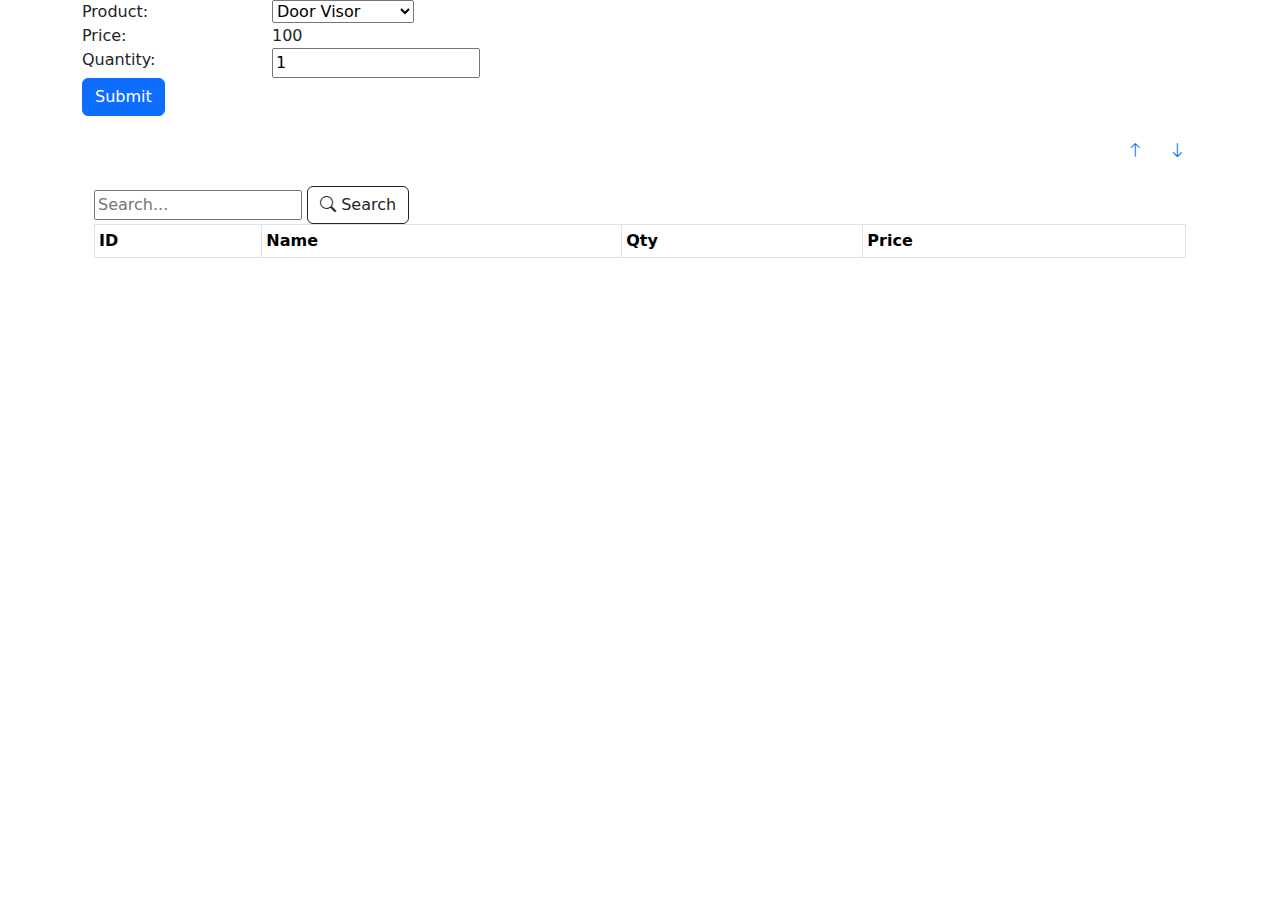
==== commit d40ade0b: "Added accessory shop" ====
--- a/index.html
+++ b/index.html
@@ -5,10 +5,11 @@
     <link rel="icon" type="image/svg+xml" href="/vite.svg" />
     <meta name="viewport" content="width=device-width, initial-scale=1.0" />
     <title>Vite + React</title>
-    <script type="module" crossorigin src="/assets/index-6ihkRbby.js"></script>
-    <link rel="stylesheet" crossorigin href="/assets/index-DUEfxN0n.css">
+    <script type="module" crossorigin src="/assets/index-CuZIUtyP.js"></script>
+    <link rel="stylesheet" crossorigin href="/assets/index-Cw8lu_xI.css">
   </head>
   <body>
     <div id="root"></div>
   </body>
 </html>
+
--- a/assets/index-Cw8lu_xI.css
+++ b/assets/index-Cw8lu_xI.css
@@ -0,0 +1,9 @@
+@charset "UTF-8";/*!
+* Bootstrap  v5.3.3 (https://getbootstrap.com/)
+* Copyright 2011-2024 The Bootstrap Authors
+* Licensed under MIT (https://github.com/twbs/bootstrap/blob/main/LICENSE)
+*/:root,[data-bs-theme=light]{--bs-blue:#0d6efd;--bs-indigo:#6610f2;--bs-purple:#6f42c1;--bs-pink:#d63384;--bs-red:#dc3545;--bs-orange:#fd7e14;--bs-yellow:#ffc107;--bs-green:#198754;--bs-teal:#20c997;--bs-cyan:#0dcaf0;--bs-black:#000;--bs-white:#fff;--bs-gray:#6c757d;--bs-gray-dark:#343a40;--bs-gray-100:#f8f9fa;--bs-gray-200:#e9ecef;--bs-gray-300:#dee2e6;--bs-gray-400:#ced4da;--bs-gray-500:#adb5bd;--bs-gray-600:#6c757d;--bs-gray-700:#495057;--bs-gray-800:#343a40;--bs-gray-900:#212529;--bs-primary:#0d6efd;--bs-secondary:#6c757d;--bs-success:#198754;--bs-info:#0dcaf0;--bs-warning:#ffc107;--bs-danger:#dc3545;--bs-light:#f8f9fa;--bs-dark:#212529;--bs-primary-rgb:13,110,253;--bs-secondary-rgb:108,117,125;--bs-success-rgb:25,135,84;--bs-info-rgb:13,202,240;--bs-warning-rgb:255,193,7;--bs-danger-rgb:220,53,69;--bs-light-rgb:248,249,250;--bs-dark-rgb:33,37,41;--bs-primary-text-emphasis:#052c65;--bs-secondary-text-emphasis:#2b2f32;--bs-success-text-emphasis:#0a3622;--bs-info-text-emphasis:#055160;--bs-warning-text-emphasis:#664d03;--bs-danger-text-emphasis:#58151c;--bs-light-text-emphasis:#495057;--bs-dark-text-emphasis:#495057;--bs-primary-bg-subtle:#cfe2ff;--bs-secondary-bg-subtle:#e2e3e5;--bs-success-bg-subtle:#d1e7dd;--bs-info-bg-subtle:#cff4fc;--bs-warning-bg-subtle:#fff3cd;--bs-danger-bg-subtle:#f8d7da;--bs-light-bg-subtle:#fcfcfd;--bs-dark-bg-subtle:#ced4da;--bs-primary-border-subtle:#9ec5fe;--bs-secondary-border-subtle:#c4c8cb;--bs-success-border-subtle:#a3cfbb;--bs-info-border-subtle:#9eeaf9;--bs-warning-border-subtle:#ffe69c;--bs-danger-border-subtle:#f1aeb5;--bs-light-border-subtle:#e9ecef;--bs-dark-border-subtle:#adb5bd;--bs-white-rgb:255,255,255;--bs-black-rgb:0,0,0;--bs-font-sans-serif:system-ui,-apple-system,"Segoe UI",Roboto,"Helvetica Neue","Noto Sans","Liberation Sans",Arial,sans-serif,"Apple Color Emoji","Segoe UI Emoji","Segoe UI Symbol","Noto Color Emoji";--bs-font-monospace:SFMono-Regular,Menlo,Monaco,Consolas,"Liberation Mono","Courier New",monospace;--bs-gradient:linear-gradient(180deg, rgba(255, 255, 255, .15), rgba(255, 255, 255, 0));--bs-body-font-family:var(--bs-font-sans-serif);--bs-body-font-size:1rem;--bs-body-font-weight:400;--bs-body-line-height:1.5;--bs-body-color:#212529;--bs-body-color-rgb:33,37,41;--bs-body-bg:#fff;--bs-body-bg-rgb:255,255,255;--bs-emphasis-color:#000;--bs-emphasis-color-rgb:0,0,0;--bs-secondary-color:rgba(33, 37, 41, .75);--bs-secondary-color-rgb:33,37,41;--bs-secondary-bg:#e9ecef;--bs-secondary-bg-rgb:233,236,239;--bs-tertiary-color:rgba(33, 37, 41, .5);--bs-tertiary-color-rgb:33,37,41;--bs-tertiary-bg:#f8f9fa;--bs-tertiary-bg-rgb:248,249,250;--bs-heading-color:inherit;--bs-link-color:#0d6efd;--bs-link-color-rgb:13,110,253;--bs-link-decoration:underline;--bs-link-hover-color:#0a58ca;--bs-link-hover-color-rgb:10,88,202;--bs-code-color:#d63384;--bs-highlight-color:#212529;--bs-highlight-bg:#fff3cd;--bs-border-width:1px;--bs-border-style:solid;--bs-border-color:#dee2e6;--bs-border-color-translucent:rgba(0, 0, 0, .175);--bs-border-radius:.375rem;--bs-border-radius-sm:.25rem;--bs-border-radius-lg:.5rem;--bs-border-radius-xl:1rem;--bs-border-radius-xxl:2rem;--bs-border-radius-2xl:var(--bs-border-radius-xxl);--bs-border-radius-pill:50rem;--bs-box-shadow:0 .5rem 1rem rgba(0, 0, 0, .15);--bs-box-shadow-sm:0 .125rem .25rem rgba(0, 0, 0, .075);--bs-box-shadow-lg:0 1rem 3rem rgba(0, 0, 0, .175);--bs-box-shadow-inset:inset 0 1px 2px rgba(0, 0, 0, .075);--bs-focus-ring-width:.25rem;--bs-focus-ring-opacity:.25;--bs-focus-ring-color:rgba(13, 110, 253, .25);--bs-form-valid-color:#198754;--bs-form-valid-border-color:#198754;--bs-form-invalid-color:#dc3545;--bs-form-invalid-border-color:#dc3545}[data-bs-theme=dark]{color-scheme:dark;--bs-body-color:#dee2e6;--bs-body-color-rgb:222,226,230;--bs-body-bg:#212529;--bs-body-bg-rgb:33,37,41;--bs-emphasis-color:#fff;--bs-emphasis-color-rgb:255,255,255;--bs-secondary-color:rgba(222, 226, 230, .75);--bs-secondary-color-rgb:222,226,230;--bs-secondary-bg:#343a40;--bs-secondary-bg-rgb:52,58,64;--bs-tertiary-color:rgba(222, 226, 230, .5);--bs-tertiary-color-rgb:222,226,230;--bs-tertiary-bg:#2b3035;--bs-tertiary-bg-rgb:43,48,53;--bs-primary-text-emphasis:#6ea8fe;--bs-secondary-text-emphasis:#a7acb1;--bs-success-text-emphasis:#75b798;--bs-info-text-emphasis:#6edff6;--bs-warning-text-emphasis:#ffda6a;--bs-danger-text-emphasis:#ea868f;--bs-light-text-emphasis:#f8f9fa;--bs-dark-text-emphasis:#dee2e6;--bs-primary-bg-subtle:#031633;--bs-secondary-bg-subtle:#161719;--bs-success-bg-subtle:#051b11;--bs-info-bg-subtle:#032830;--bs-warning-bg-subtle:#332701;--bs-danger-bg-subtle:#2c0b0e;--bs-light-bg-subtle:#343a40;--bs-dark-bg-subtle:#1a1d20;--bs-primary-border-subtle:#084298;--bs-secondary-border-subtle:#41464b;--bs-success-border-subtle:#0f5132;--bs-info-border-subtle:#087990;--bs-warning-border-subtle:#997404;--bs-danger-border-subtle:#842029;--bs-light-border-subtle:#495057;--bs-dark-border-subtle:#343a40;--bs-heading-color:inherit;--bs-link-color:#6ea8fe;--bs-link-hover-color:#8bb9fe;--bs-link-color-rgb:110,168,254;--bs-link-hover-color-rgb:139,185,254;--bs-code-color:#e685b5;--bs-highlight-color:#dee2e6;--bs-highlight-bg:#664d03;--bs-border-color:#495057;--bs-border-color-translucent:rgba(255, 255, 255, .15);--bs-form-valid-color:#75b798;--bs-form-valid-border-color:#75b798;--bs-form-invalid-color:#ea868f;--bs-form-invalid-border-color:#ea868f}*,:after,:before{box-sizing:border-box}@media (prefers-reduced-motion:no-preference){:root{scroll-behavior:smooth}}body{margin:0;font-family:var(--bs-body-font-family);font-size:var(--bs-body-font-size);font-weight:var(--bs-body-font-weight);line-height:var(--bs-body-line-height);color:var(--bs-body-color);text-align:var(--bs-body-text-align);background-color:var(--bs-body-bg);-webkit-text-size-adjust:100%;-webkit-tap-highlight-color:transparent}hr{margin:1rem 0;color:inherit;border:0;border-top:var(--bs-border-width) solid;opacity:.25}.h1,.h2,.h3,.h4,.h5,.h6,h1,h2,h3,h4,h5,h6{margin-top:0;margin-bottom:.5rem;font-weight:500;line-height:1.2;color:var(--bs-heading-color)}.h1,h1{font-size:calc(1.375rem + 1.5vw)}@media (min-width:1200px){.h1,h1{font-size:2.5rem}}.h2,h2{font-size:calc(1.325rem + .9vw)}@media (min-width:1200px){.h2,h2{font-size:2rem}}.h3,h3{font-size:calc(1.3rem + .6vw)}@media (min-width:1200px){.h3,h3{font-size:1.75rem}}.h4,h4{font-size:calc(1.275rem + .3vw)}@media (min-width:1200px){.h4,h4{font-size:1.5rem}}.h5,h5{font-size:1.25rem}.h6,h6{font-size:1rem}p{margin-top:0;margin-bottom:1rem}abbr[title]{-webkit-text-decoration:underline dotted;text-decoration:underline dotted;cursor:help;-webkit-text-decoration-skip-ink:none;text-decoration-skip-ink:none}address{margin-bottom:1rem;font-style:normal;line-height:inherit}ol,ul{padding-left:2rem}dl,ol,ul{margin-top:0;margin-bottom:1rem}ol ol,ol ul,ul ol,ul ul{margin-bottom:0}dt{font-weight:700}dd{margin-bottom:.5rem;margin-left:0}blockquote{margin:0 0 1rem}b,strong{font-weight:bolder}.small,small{font-size:.875em}.mark,mark{padding:.1875em;color:var(--bs-highlight-color);background-color:var(--bs-highlight-bg)}sub,sup{position:relative;font-size:.75em;line-height:0;vertical-align:baseline}sub{bottom:-.25em}sup{top:-.5em}a{color:rgba(var(--bs-link-color-rgb),var(--bs-link-opacity,1));text-decoration:underline}a:hover{--bs-link-color-rgb:var(--bs-link-hover-color-rgb)}a:not([href]):not([class]),a:not([href]):not([class]):hover{color:inherit;text-decoration:none}code,kbd,pre,samp{font-family:var(--bs-font-monospace);font-size:1em}pre{display:block;margin-top:0;margin-bottom:1rem;overflow:auto;font-size:.875em}pre code{font-size:inherit;color:inherit;word-break:normal}code{font-size:.875em;color:var(--bs-code-color);word-wrap:break-word}a>code{color:inherit}kbd{padding:.1875rem .375rem;font-size:.875em;color:var(--bs-body-bg);background-color:var(--bs-body-color);border-radius:.25rem}kbd kbd{padding:0;font-size:1em}figure{margin:0 0 1rem}img,svg{vertical-align:middle}table{caption-side:bottom;border-collapse:collapse}caption{padding-top:.5rem;padding-bottom:.5rem;color:var(--bs-secondary-color);text-align:left}th{text-align:inherit;text-align:-webkit-match-parent}tbody,td,tfoot,th,thead,tr{border-color:inherit;border-style:solid;border-width:0}label{display:inline-block}button{border-radius:0}button:focus:not(:focus-visible){outline:0}button,input,optgroup,select,textarea{margin:0;font-family:inherit;font-size:inherit;line-height:inherit}button,select{text-transform:none}[role=button]{cursor:pointer}select{word-wrap:normal}select:disabled{opacity:1}[list]:not([type=date]):not([type=datetime-local]):not([type=month]):not([type=week]):not([type=time])::-webkit-calendar-picker-indicator{display:none!important}[type=button],[type=reset],[type=submit],button{-webkit-appearance:button}[type=button]:not(:disabled),[type=reset]:not(:disabled),[type=submit]:not(:disabled),button:not(:disabled){cursor:pointer}::-moz-focus-inner{padding:0;border-style:none}textarea{resize:vertical}fieldset{min-width:0;padding:0;margin:0;border:0}legend{float:left;width:100%;padding:0;margin-bottom:.5rem;font-size:calc(1.275rem + .3vw);line-height:inherit}@media (min-width:1200px){legend{font-size:1.5rem}}legend+*{clear:left}::-webkit-datetime-edit-day-field,::-webkit-datetime-edit-fields-wrapper,::-webkit-datetime-edit-hour-field,::-webkit-datetime-edit-minute,::-webkit-datetime-edit-month-field,::-webkit-datetime-edit-text,::-webkit-datetime-edit-year-field{padding:0}::-webkit-inner-spin-button{height:auto}[type=search]{-webkit-appearance:textfield;outline-offset:-2px}::-webkit-search-decoration{-webkit-appearance:none}::-webkit-color-swatch-wrapper{padding:0}::-webkit-file-upload-button{font:inherit;-webkit-appearance:button}::file-selector-button{font:inherit;-webkit-appearance:button}output{display:inline-block}iframe{border:0}summary{display:list-item;cursor:pointer}progress{vertical-align:baseline}[hidden]{display:none!important}.lead{font-size:1.25rem;font-weight:300}.display-1{font-size:calc(1.625rem + 4.5vw);font-weight:300;line-height:1.2}@media (min-width:1200px){.display-1{font-size:5rem}}.display-2{font-size:calc(1.575rem + 3.9vw);font-weight:300;line-height:1.2}@media (min-width:1200px){.display-2{font-size:4.5rem}}.display-3{font-size:calc(1.525rem + 3.3vw);font-weight:300;line-height:1.2}@media (min-width:1200px){.display-3{font-size:4rem}}.display-4{font-size:calc(1.475rem + 2.7vw);font-weight:300;line-height:1.2}@media (min-width:1200px){.display-4{font-size:3.5rem}}.display-5{font-size:calc(1.425rem + 2.1vw);font-weight:300;line-height:1.2}@media (min-width:1200px){.display-5{font-size:3rem}}.display-6{font-size:calc(1.375rem + 1.5vw);font-weight:300;line-height:1.2}@media (min-width:1200px){.display-6{font-size:2.5rem}}.list-unstyled,.list-inline{padding-left:0;list-style:none}.list-inline-item{display:inline-block}.list-inline-item:not(:last-child){margin-right:.5rem}.initialism{font-size:.875em;text-transform:uppercase}.blockquote{margin-bottom:1rem;font-size:1.25rem}.blockquote>:last-child{margin-bottom:0}.blockquote-footer{margin-top:-1rem;margin-bottom:1rem;font-size:.875em;color:#6c757d}.blockquote-footer:before{content:"— "}.img-fluid{max-width:100%;height:auto}.img-thumbnail{padding:.25rem;background-color:var(--bs-body-bg);border:var(--bs-border-width) solid var(--bs-border-color);border-radius:var(--bs-border-radius);max-width:100%;height:auto}.figure{display:inline-block}.figure-img{margin-bottom:.5rem;line-height:1}.figure-caption{font-size:.875em;color:var(--bs-secondary-color)}.container,.container-fluid,.container-lg,.container-md,.container-sm,.container-xl,.container-xxl{--bs-gutter-x:1.5rem;--bs-gutter-y:0;width:100%;padding-right:calc(var(--bs-gutter-x) * .5);padding-left:calc(var(--bs-gutter-x) * .5);margin-right:auto;margin-left:auto}@media (min-width:576px){.container,.container-sm{max-width:540px}}@media (min-width:768px){.container,.container-md,.container-sm{max-width:720px}}@media (min-width:992px){.container,.container-lg,.container-md,.container-sm{max-width:960px}}@media (min-width:1200px){.container,.container-lg,.container-md,.container-sm,.container-xl{max-width:1140px}}@media (min-width:1400px){.container,.container-lg,.container-md,.container-sm,.container-xl,.container-xxl{max-width:1320px}}:root{--bs-breakpoint-xs:0;--bs-breakpoint-sm:576px;--bs-breakpoint-md:768px;--bs-breakpoint-lg:992px;--bs-breakpoint-xl:1200px;--bs-breakpoint-xxl:1400px}.row{--bs-gutter-x:1.5rem;--bs-gutter-y:0;display:flex;flex-wrap:wrap;margin-top:calc(-1 * var(--bs-gutter-y));margin-right:calc(-.5 * var(--bs-gutter-x));margin-left:calc(-.5 * var(--bs-gutter-x))}.row>*{flex-shrink:0;width:100%;max-width:100%;padding-right:calc(var(--bs-gutter-x) * .5);padding-left:calc(var(--bs-gutter-x) * .5);margin-top:var(--bs-gutter-y)}.col{flex:1 0 0%}.row-cols-auto>*{flex:0 0 auto;width:auto}.row-cols-1>*{flex:0 0 auto;width:100%}.row-cols-2>*{flex:0 0 auto;width:50%}.row-cols-3>*{flex:0 0 auto;width:33.33333333%}.row-cols-4>*{flex:0 0 auto;width:25%}.row-cols-5>*{flex:0 0 auto;width:20%}.row-cols-6>*{flex:0 0 auto;width:16.66666667%}.col-auto{flex:0 0 auto;width:auto}.col-1{flex:0 0 auto;width:8.33333333%}.col-2{flex:0 0 auto;width:16.66666667%}.col-3{flex:0 0 auto;width:25%}.col-4{flex:0 0 auto;width:33.33333333%}.col-5{flex:0 0 auto;width:41.66666667%}.col-6{flex:0 0 auto;width:50%}.col-7{flex:0 0 auto;width:58.33333333%}.col-8{flex:0 0 auto;width:66.66666667%}.col-9{flex:0 0 auto;width:75%}.col-10{flex:0 0 auto;width:83.33333333%}.col-11{flex:0 0 auto;width:91.66666667%}.col-12{flex:0 0 auto;width:100%}.offset-1{margin-left:8.33333333%}.offset-2{margin-left:16.66666667%}.offset-3{margin-left:25%}.offset-4{margin-left:33.33333333%}.offset-5{margin-left:41.66666667%}.offset-6{margin-left:50%}.offset-7{margin-left:58.33333333%}.offset-8{margin-left:66.66666667%}.offset-9{margin-left:75%}.offset-10{margin-left:83.33333333%}.offset-11{margin-left:91.66666667%}.g-0,.gx-0{--bs-gutter-x:0}.g-0,.gy-0{--bs-gutter-y:0}.g-1,.gx-1{--bs-gutter-x:.25rem}.g-1,.gy-1{--bs-gutter-y:.25rem}.g-2,.gx-2{--bs-gutter-x:.5rem}.g-2,.gy-2{--bs-gutter-y:.5rem}.g-3,.gx-3{--bs-gutter-x:1rem}.g-3,.gy-3{--bs-gutter-y:1rem}.g-4,.gx-4{--bs-gutter-x:1.5rem}.g-4,.gy-4{--bs-gutter-y:1.5rem}.g-5,.gx-5{--bs-gutter-x:3rem}.g-5,.gy-5{--bs-gutter-y:3rem}@media (min-width:576px){.col-sm{flex:1 0 0%}.row-cols-sm-auto>*{flex:0 0 auto;width:auto}.row-cols-sm-1>*{flex:0 0 auto;width:100%}.row-cols-sm-2>*{flex:0 0 auto;width:50%}.row-cols-sm-3>*{flex:0 0 auto;width:33.33333333%}.row-cols-sm-4>*{flex:0 0 auto;width:25%}.row-cols-sm-5>*{flex:0 0 auto;width:20%}.row-cols-sm-6>*{flex:0 0 auto;width:16.66666667%}.col-sm-auto{flex:0 0 auto;width:auto}.col-sm-1{flex:0 0 auto;width:8.33333333%}.col-sm-2{flex:0 0 auto;width:16.66666667%}.col-sm-3{flex:0 0 auto;width:25%}.col-sm-4{flex:0 0 auto;width:33.33333333%}.col-sm-5{flex:0 0 auto;width:41.66666667%}.col-sm-6{flex:0 0 auto;width:50%}.col-sm-7{flex:0 0 auto;width:58.33333333%}.col-sm-8{flex:0 0 auto;width:66.66666667%}.col-sm-9{flex:0 0 auto;width:75%}.col-sm-10{flex:0 0 auto;width:83.33333333%}.col-sm-11{flex:0 0 auto;width:91.66666667%}.col-sm-12{flex:0 0 auto;width:100%}.offset-sm-0{margin-left:0}.offset-sm-1{margin-left:8.33333333%}.offset-sm-2{margin-left:16.66666667%}.offset-sm-3{margin-left:25%}.offset-sm-4{margin-left:33.33333333%}.offset-sm-5{margin-left:41.66666667%}.offset-sm-6{margin-left:50%}.offset-sm-7{margin-left:58.33333333%}.offset-sm-8{margin-left:66.66666667%}.offset-sm-9{margin-left:75%}.offset-sm-10{margin-left:83.33333333%}.offset-sm-11{margin-left:91.66666667%}.g-sm-0,.gx-sm-0{--bs-gutter-x:0}.g-sm-0,.gy-sm-0{--bs-gutter-y:0}.g-sm-1,.gx-sm-1{--bs-gutter-x:.25rem}.g-sm-1,.gy-sm-1{--bs-gutter-y:.25rem}.g-sm-2,.gx-sm-2{--bs-gutter-x:.5rem}.g-sm-2,.gy-sm-2{--bs-gutter-y:.5rem}.g-sm-3,.gx-sm-3{--bs-gutter-x:1rem}.g-sm-3,.gy-sm-3{--bs-gutter-y:1rem}.g-sm-4,.gx-sm-4{--bs-gutter-x:1.5rem}.g-sm-4,.gy-sm-4{--bs-gutter-y:1.5rem}.g-sm-5,.gx-sm-5{--bs-gutter-x:3rem}.g-sm-5,.gy-sm-5{--bs-gutter-y:3rem}}@media (min-width:768px){.col-md{flex:1 0 0%}.row-cols-md-auto>*{flex:0 0 auto;width:auto}.row-cols-md-1>*{flex:0 0 auto;width:100%}.row-cols-md-2>*{flex:0 0 auto;width:50%}.row-cols-md-3>*{flex:0 0 auto;width:33.33333333%}.row-cols-md-4>*{flex:0 0 auto;width:25%}.row-cols-md-5>*{flex:0 0 auto;width:20%}.row-cols-md-6>*{flex:0 0 auto;width:16.66666667%}.col-md-auto{flex:0 0 auto;width:auto}.col-md-1{flex:0 0 auto;width:8.33333333%}.col-md-2{flex:0 0 auto;width:16.66666667%}.col-md-3{flex:0 0 auto;width:25%}.col-md-4{flex:0 0 auto;width:33.33333333%}.col-md-5{flex:0 0 auto;width:41.66666667%}.col-md-6{flex:0 0 auto;width:50%}.col-md-7{flex:0 0 auto;width:58.33333333%}.col-md-8{flex:0 0 auto;width:66.66666667%}.col-md-9{flex:0 0 auto;width:75%}.col-md-10{flex:0 0 auto;width:83.33333333%}.col-md-11{flex:0 0 auto;width:91.66666667%}.col-md-12{flex:0 0 auto;width:100%}.offset-md-0{margin-left:0}.offset-md-1{margin-left:8.33333333%}.offset-md-2{margin-left:16.66666667%}.offset-md-3{margin-left:25%}.offset-md-4{margin-left:33.33333333%}.offset-md-5{margin-left:41.66666667%}.offset-md-6{margin-left:50%}.offset-md-7{margin-left:58.33333333%}.offset-md-8{margin-left:66.66666667%}.offset-md-9{margin-left:75%}.offset-md-10{margin-left:83.33333333%}.offset-md-11{margin-left:91.66666667%}.g-md-0,.gx-md-0{--bs-gutter-x:0}.g-md-0,.gy-md-0{--bs-gutter-y:0}.g-md-1,.gx-md-1{--bs-gutter-x:.25rem}.g-md-1,.gy-md-1{--bs-gutter-y:.25rem}.g-md-2,.gx-md-2{--bs-gutter-x:.5rem}.g-md-2,.gy-md-2{--bs-gutter-y:.5rem}.g-md-3,.gx-md-3{--bs-gutter-x:1rem}.g-md-3,.gy-md-3{--bs-gutter-y:1rem}.g-md-4,.gx-md-4{--bs-gutter-x:1.5rem}.g-md-4,.gy-md-4{--bs-gutter-y:1.5rem}.g-md-5,.gx-md-5{--bs-gutter-x:3rem}.g-md-5,.gy-md-5{--bs-gutter-y:3rem}}@media (min-width:992px){.col-lg{flex:1 0 0%}.row-cols-lg-auto>*{flex:0 0 auto;width:auto}.row-cols-lg-1>*{flex:0 0 auto;width:100%}.row-cols-lg-2>*{flex:0 0 auto;width:50%}.row-cols-lg-3>*{flex:0 0 auto;width:33.33333333%}.row-cols-lg-4>*{flex:0 0 auto;width:25%}.row-cols-lg-5>*{flex:0 0 auto;width:20%}.row-cols-lg-6>*{flex:0 0 auto;width:16.66666667%}.col-lg-auto{flex:0 0 auto;width:auto}.col-lg-1{flex:0 0 auto;width:8.33333333%}.col-lg-2{flex:0 0 auto;width:16.66666667%}.col-lg-3{flex:0 0 auto;width:25%}.col-lg-4{flex:0 0 auto;width:33.33333333%}.col-lg-5{flex:0 0 auto;width:41.66666667%}.col-lg-6{flex:0 0 auto;width:50%}.col-lg-7{flex:0 0 auto;width:58.33333333%}.col-lg-8{flex:0 0 auto;width:66.66666667%}.col-lg-9{flex:0 0 auto;width:75%}.col-lg-10{flex:0 0 auto;width:83.33333333%}.col-lg-11{flex:0 0 auto;width:91.66666667%}.col-lg-12{flex:0 0 auto;width:100%}.offset-lg-0{margin-left:0}.offset-lg-1{margin-left:8.33333333%}.offset-lg-2{margin-left:16.66666667%}.offset-lg-3{margin-left:25%}.offset-lg-4{margin-left:33.33333333%}.offset-lg-5{margin-left:41.66666667%}.offset-lg-6{margin-left:50%}.offset-lg-7{margin-left:58.33333333%}.offset-lg-8{margin-left:66.66666667%}.offset-lg-9{margin-left:75%}.offset-lg-10{margin-left:83.33333333%}.offset-lg-11{margin-left:91.66666667%}.g-lg-0,.gx-lg-0{--bs-gutter-x:0}.g-lg-0,.gy-lg-0{--bs-gutter-y:0}.g-lg-1,.gx-lg-1{--bs-gutter-x:.25rem}.g-lg-1,.gy-lg-1{--bs-gutter-y:.25rem}.g-lg-2,.gx-lg-2{--bs-gutter-x:.5rem}.g-lg-2,.gy-lg-2{--bs-gutter-y:.5rem}.g-lg-3,.gx-lg-3{--bs-gutter-x:1rem}.g-lg-3,.gy-lg-3{--bs-gutter-y:1rem}.g-lg-4,.gx-lg-4{--bs-gutter-x:1.5rem}.g-lg-4,.gy-lg-4{--bs-gutter-y:1.5rem}.g-lg-5,.gx-lg-5{--bs-gutter-x:3rem}.g-lg-5,.gy-lg-5{--bs-gutter-y:3rem}}@media (min-width:1200px){.col-xl{flex:1 0 0%}.row-cols-xl-auto>*{flex:0 0 auto;width:auto}.row-cols-xl-1>*{flex:0 0 auto;width:100%}.row-cols-xl-2>*{flex:0 0 auto;width:50%}.row-cols-xl-3>*{flex:0 0 auto;width:33.33333333%}.row-cols-xl-4>*{flex:0 0 auto;width:25%}.row-cols-xl-5>*{flex:0 0 auto;width:20%}.row-cols-xl-6>*{flex:0 0 auto;width:16.66666667%}.col-xl-auto{flex:0 0 auto;width:auto}.col-xl-1{flex:0 0 auto;width:8.33333333%}.col-xl-2{flex:0 0 auto;width:16.66666667%}.col-xl-3{flex:0 0 auto;width:25%}.col-xl-4{flex:0 0 auto;width:33.33333333%}.col-xl-5{flex:0 0 auto;width:41.66666667%}.col-xl-6{flex:0 0 auto;width:50%}.col-xl-7{flex:0 0 auto;width:58.33333333%}.col-xl-8{flex:0 0 auto;width:66.66666667%}.col-xl-9{flex:0 0 auto;width:75%}.col-xl-10{flex:0 0 auto;width:83.33333333%}.col-xl-11{flex:0 0 auto;width:91.66666667%}.col-xl-12{flex:0 0 auto;width:100%}.offset-xl-0{margin-left:0}.offset-xl-1{margin-left:8.33333333%}.offset-xl-2{margin-left:16.66666667%}.offset-xl-3{margin-left:25%}.offset-xl-4{margin-left:33.33333333%}.offset-xl-5{margin-left:41.66666667%}.offset-xl-6{margin-left:50%}.offset-xl-7{margin-left:58.33333333%}.offset-xl-8{margin-left:66.66666667%}.offset-xl-9{margin-left:75%}.offset-xl-10{margin-left:83.33333333%}.offset-xl-11{margin-left:91.66666667%}.g-xl-0,.gx-xl-0{--bs-gutter-x:0}.g-xl-0,.gy-xl-0{--bs-gutter-y:0}.g-xl-1,.gx-xl-1{--bs-gutter-x:.25rem}.g-xl-1,.gy-xl-1{--bs-gutter-y:.25rem}.g-xl-2,.gx-xl-2{--bs-gutter-x:.5rem}.g-xl-2,.gy-xl-2{--bs-gutter-y:.5rem}.g-xl-3,.gx-xl-3{--bs-gutter-x:1rem}.g-xl-3,.gy-xl-3{--bs-gutter-y:1rem}.g-xl-4,.gx-xl-4{--bs-gutter-x:1.5rem}.g-xl-4,.gy-xl-4{--bs-gutter-y:1.5rem}.g-xl-5,.gx-xl-5{--bs-gutter-x:3rem}.g-xl-5,.gy-xl-5{--bs-gutter-y:3rem}}@media (min-width:1400px){.col-xxl{flex:1 0 0%}.row-cols-xxl-auto>*{flex:0 0 auto;width:auto}.row-cols-xxl-1>*{flex:0 0 auto;width:100%}.row-cols-xxl-2>*{flex:0 0 auto;width:50%}.row-cols-xxl-3>*{flex:0 0 auto;width:33.33333333%}.row-cols-xxl-4>*{flex:0 0 auto;width:25%}.row-cols-xxl-5>*{flex:0 0 auto;width:20%}.row-cols-xxl-6>*{flex:0 0 auto;width:16.66666667%}.col-xxl-auto{flex:0 0 auto;width:auto}.col-xxl-1{flex:0 0 auto;width:8.33333333%}.col-xxl-2{flex:0 0 auto;width:16.66666667%}.col-xxl-3{flex:0 0 auto;width:25%}.col-xxl-4{flex:0 0 auto;width:33.33333333%}.col-xxl-5{flex:0 0 auto;width:41.66666667%}.col-xxl-6{flex:0 0 auto;width:50%}.col-xxl-7{flex:0 0 auto;width:58.33333333%}.col-xxl-8{flex:0 0 auto;width:66.66666667%}.col-xxl-9{flex:0 0 auto;width:75%}.col-xxl-10{flex:0 0 auto;width:83.33333333%}.col-xxl-11{flex:0 0 auto;width:91.66666667%}.col-xxl-12{flex:0 0 auto;width:100%}.offset-xxl-0{margin-left:0}.offset-xxl-1{margin-left:8.33333333%}.offset-xxl-2{margin-left:16.66666667%}.offset-xxl-3{margin-left:25%}.offset-xxl-4{margin-left:33.33333333%}.offset-xxl-5{margin-left:41.66666667%}.offset-xxl-6{margin-left:50%}.offset-xxl-7{margin-left:58.33333333%}.offset-xxl-8{margin-left:66.66666667%}.offset-xxl-9{margin-left:75%}.offset-xxl-10{margin-left:83.33333333%}.offset-xxl-11{margin-left:91.66666667%}.g-xxl-0,.gx-xxl-0{--bs-gutter-x:0}.g-xxl-0,.gy-xxl-0{--bs-gutter-y:0}.g-xxl-1,.gx-xxl-1{--bs-gutter-x:.25rem}.g-xxl-1,.gy-xxl-1{--bs-gutter-y:.25rem}.g-xxl-2,.gx-xxl-2{--bs-gutter-x:.5rem}.g-xxl-2,.gy-xxl-2{--bs-gutter-y:.5rem}.g-xxl-3,.gx-xxl-3{--bs-gutter-x:1rem}.g-xxl-3,.gy-xxl-3{--bs-gutter-y:1rem}.g-xxl-4,.gx-xxl-4{--bs-gutter-x:1.5rem}.g-xxl-4,.gy-xxl-4{--bs-gutter-y:1.5rem}.g-xxl-5,.gx-xxl-5{--bs-gutter-x:3rem}.g-xxl-5,.gy-xxl-5{--bs-gutter-y:3rem}}.table{--bs-table-color-type:initial;--bs-table-bg-type:initial;--bs-table-color-state:initial;--bs-table-bg-state:initial;--bs-table-color:var(--bs-emphasis-color);--bs-table-bg:var(--bs-body-bg);--bs-table-border-color:var(--bs-border-color);--bs-table-accent-bg:transparent;--bs-table-striped-color:var(--bs-emphasis-color);--bs-table-striped-bg:rgba(var(--bs-emphasis-color-rgb), .05);--bs-table-active-color:var(--bs-emphasis-color);--bs-table-active-bg:rgba(var(--bs-emphasis-color-rgb), .1);--bs-table-hover-color:var(--bs-emphasis-color);--bs-table-hover-bg:rgba(var(--bs-emphasis-color-rgb), .075);width:100%;margin-bottom:1rem;vertical-align:top;border-color:var(--bs-table-border-color)}.table>:not(caption)>*>*{padding:.5rem;color:var(--bs-table-color-state,var(--bs-table-color-type,var(--bs-table-color)));background-color:var(--bs-table-bg);border-bottom-width:var(--bs-border-width);box-shadow:inset 0 0 0 9999px var(--bs-table-bg-state,var(--bs-table-bg-type,var(--bs-table-accent-bg)))}.table>tbody{vertical-align:inherit}.table>thead{vertical-align:bottom}.table-group-divider{border-top:calc(var(--bs-border-width) * 2) solid currentcolor}.caption-top{caption-side:top}.table-sm>:not(caption)>*>*{padding:.25rem}.table-bordered>:not(caption)>*{border-width:var(--bs-border-width) 0}.table-bordered>:not(caption)>*>*{border-width:0 var(--bs-border-width)}.table-borderless>:not(caption)>*>*{border-bottom-width:0}.table-borderless>:not(:first-child){border-top-width:0}.table-striped>tbody>tr:nth-of-type(odd)>*{--bs-table-color-type:var(--bs-table-striped-color);--bs-table-bg-type:var(--bs-table-striped-bg)}.table-striped-columns>:not(caption)>tr>:nth-child(2n){--bs-table-color-type:var(--bs-table-striped-color);--bs-table-bg-type:var(--bs-table-striped-bg)}.table-active{--bs-table-color-state:var(--bs-table-active-color);--bs-table-bg-state:var(--bs-table-active-bg)}.table-hover>tbody>tr:hover>*{--bs-table-color-state:var(--bs-table-hover-color);--bs-table-bg-state:var(--bs-table-hover-bg)}.table-primary{--bs-table-color:#000;--bs-table-bg:#cfe2ff;--bs-table-border-color:#a6b5cc;--bs-table-striped-bg:#c5d7f2;--bs-table-striped-color:#000;--bs-table-active-bg:#bacbe6;--bs-table-active-color:#000;--bs-table-hover-bg:#bfd1ec;--bs-table-hover-color:#000;color:var(--bs-table-color);border-color:var(--bs-table-border-color)}.table-secondary{--bs-table-color:#000;--bs-table-bg:#e2e3e5;--bs-table-border-color:#b5b6b7;--bs-table-striped-bg:#d7d8da;--bs-table-striped-color:#000;--bs-table-active-bg:#cbccce;--bs-table-active-color:#000;--bs-table-hover-bg:#d1d2d4;--bs-table-hover-color:#000;color:var(--bs-table-color);border-color:var(--bs-table-border-color)}.table-success{--bs-table-color:#000;--bs-table-bg:#d1e7dd;--bs-table-border-color:#a7b9b1;--bs-table-striped-bg:#c7dbd2;--bs-table-striped-color:#000;--bs-table-active-bg:#bcd0c7;--bs-table-active-color:#000;--bs-table-hover-bg:#c1d6cc;--bs-table-hover-color:#000;color:var(--bs-table-color);border-color:var(--bs-table-border-color)}.table-info{--bs-table-color:#000;--bs-table-bg:#cff4fc;--bs-table-border-color:#a6c3ca;--bs-table-striped-bg:#c5e8ef;--bs-table-striped-color:#000;--bs-table-active-bg:#badce3;--bs-table-active-color:#000;--bs-table-hover-bg:#bfe2e9;--bs-table-hover-color:#000;color:var(--bs-table-color);border-color:var(--bs-table-border-color)}.table-warning{--bs-table-color:#000;--bs-table-bg:#fff3cd;--bs-table-border-color:#ccc2a4;--bs-table-striped-bg:#f2e7c3;--bs-table-striped-color:#000;--bs-table-active-bg:#e6dbb9;--bs-table-active-color:#000;--bs-table-hover-bg:#ece1be;--bs-table-hover-color:#000;color:var(--bs-table-color);border-color:var(--bs-table-border-color)}.table-danger{--bs-table-color:#000;--bs-table-bg:#f8d7da;--bs-table-border-color:#c6acae;--bs-table-striped-bg:#eccccf;--bs-table-striped-color:#000;--bs-table-active-bg:#dfc2c4;--bs-table-active-color:#000;--bs-table-hover-bg:#e5c7ca;--bs-table-hover-color:#000;color:var(--bs-table-color);border-color:var(--bs-table-border-color)}.table-light{--bs-table-color:#000;--bs-table-bg:#f8f9fa;--bs-table-border-color:#c6c7c8;--bs-table-striped-bg:#ecedee;--bs-table-striped-color:#000;--bs-table-active-bg:#dfe0e1;--bs-table-active-color:#000;--bs-table-hover-bg:#e5e6e7;--bs-table-hover-color:#000;color:var(--bs-table-color);border-color:var(--bs-table-border-color)}.table-dark{--bs-table-color:#fff;--bs-table-bg:#212529;--bs-table-border-color:#4d5154;--bs-table-striped-bg:#2c3034;--bs-table-striped-color:#fff;--bs-table-active-bg:#373b3e;--bs-table-active-color:#fff;--bs-table-hover-bg:#323539;--bs-table-hover-color:#fff;color:var(--bs-table-color);border-color:var(--bs-table-border-color)}.table-responsive{overflow-x:auto;-webkit-overflow-scrolling:touch}@media (max-width:575.98px){.table-responsive-sm{overflow-x:auto;-webkit-overflow-scrolling:touch}}@media (max-width:767.98px){.table-responsive-md{overflow-x:auto;-webkit-overflow-scrolling:touch}}@media (max-width:991.98px){.table-responsive-lg{overflow-x:auto;-webkit-overflow-scrolling:touch}}@media (max-width:1199.98px){.table-responsive-xl{overflow-x:auto;-webkit-overflow-scrolling:touch}}@media (max-width:1399.98px){.table-responsive-xxl{overflow-x:auto;-webkit-overflow-scrolling:touch}}.form-label{margin-bottom:.5rem}.col-form-label{padding-top:calc(.375rem + var(--bs-border-width));padding-bottom:calc(.375rem + var(--bs-border-width));margin-bottom:0;font-size:inherit;line-height:1.5}.col-form-label-lg{padding-top:calc(.5rem + var(--bs-border-width));padding-bottom:calc(.5rem + var(--bs-border-width));font-size:1.25rem}.col-form-label-sm{padding-top:calc(.25rem + var(--bs-border-width));padding-bottom:calc(.25rem + var(--bs-border-width));font-size:.875rem}.form-text{margin-top:.25rem;font-size:.875em;color:var(--bs-secondary-color)}.form-control{display:block;width:100%;padding:.375rem .75rem;font-size:1rem;font-weight:400;line-height:1.5;color:var(--bs-body-color);-webkit-appearance:none;-moz-appearance:none;appearance:none;background-color:var(--bs-body-bg);background-clip:padding-box;border:var(--bs-border-width) solid var(--bs-border-color);border-radius:var(--bs-border-radius);transition:border-color .15s ease-in-out,box-shadow .15s ease-in-out}@media (prefers-reduced-motion:reduce){.form-control{transition:none}}.form-control[type=file]{overflow:hidden}.form-control[type=file]:not(:disabled):not([readonly]){cursor:pointer}.form-control:focus{color:var(--bs-body-color);background-color:var(--bs-body-bg);border-color:#86b7fe;outline:0;box-shadow:0 0 0 .25rem #0d6efd40}.form-control::-webkit-date-and-time-value{min-width:85px;height:1.5em;margin:0}.form-control::-webkit-datetime-edit{display:block;padding:0}.form-control::-moz-placeholder{color:var(--bs-secondary-color);opacity:1}.form-control::placeholder{color:var(--bs-secondary-color);opacity:1}.form-control:disabled{background-color:var(--bs-secondary-bg);opacity:1}.form-control::-webkit-file-upload-button{padding:.375rem .75rem;margin:-.375rem -.75rem;-webkit-margin-end:.75rem;margin-inline-end:.75rem;color:var(--bs-body-color);background-color:var(--bs-tertiary-bg);pointer-events:none;border-color:inherit;border-style:solid;border-width:0;border-inline-end-width:var(--bs-border-width);border-radius:0;-webkit-transition:color .15s ease-in-out,background-color .15s ease-in-out,border-color .15s ease-in-out,box-shadow .15s ease-in-out;transition:color .15s ease-in-out,background-color .15s ease-in-out,border-color .15s ease-in-out,box-shadow .15s ease-in-out}.form-control::file-selector-button{padding:.375rem .75rem;margin:-.375rem -.75rem;-webkit-margin-end:.75rem;margin-inline-end:.75rem;color:var(--bs-body-color);background-color:var(--bs-tertiary-bg);pointer-events:none;border-color:inherit;border-style:solid;border-width:0;border-inline-end-width:var(--bs-border-width);border-radius:0;transition:color .15s ease-in-out,background-color .15s ease-in-out,border-color .15s ease-in-out,box-shadow .15s ease-in-out}@media (prefers-reduced-motion:reduce){.form-control::-webkit-file-upload-button{-webkit-transition:none;transition:none}.form-control::file-selector-button{transition:none}}.form-control:hover:not(:disabled):not([readonly])::-webkit-file-upload-button{background-color:var(--bs-secondary-bg)}.form-control:hover:not(:disabled):not([readonly])::file-selector-button{background-color:var(--bs-secondary-bg)}.form-control-plaintext{display:block;width:100%;padding:.375rem 0;margin-bottom:0;line-height:1.5;color:var(--bs-body-color);background-color:transparent;border:solid transparent;border-width:var(--bs-border-width) 0}.form-control-plaintext:focus{outline:0}.form-control-plaintext.form-control-lg,.form-control-plaintext.form-control-sm{padding-right:0;padding-left:0}.form-control-sm{min-height:calc(1.5em + .5rem + calc(var(--bs-border-width) * 2));padding:.25rem .5rem;font-size:.875rem;border-radius:var(--bs-border-radius-sm)}.form-control-sm::-webkit-file-upload-button{padding:.25rem .5rem;margin:-.25rem -.5rem;-webkit-margin-end:.5rem;margin-inline-end:.5rem}.form-control-sm::file-selector-button{padding:.25rem .5rem;margin:-.25rem -.5rem;-webkit-margin-end:.5rem;margin-inline-end:.5rem}.form-control-lg{min-height:calc(1.5em + 1rem + calc(var(--bs-border-width) * 2));padding:.5rem 1rem;font-size:1.25rem;border-radius:var(--bs-border-radius-lg)}.form-control-lg::-webkit-file-upload-button{padding:.5rem 1rem;margin:-.5rem -1rem;-webkit-margin-end:1rem;margin-inline-end:1rem}.form-control-lg::file-selector-button{padding:.5rem 1rem;margin:-.5rem -1rem;-webkit-margin-end:1rem;margin-inline-end:1rem}textarea.form-control{min-height:calc(1.5em + .75rem + calc(var(--bs-border-width) * 2))}textarea.form-control-sm{min-height:calc(1.5em + .5rem + calc(var(--bs-border-width) * 2))}textarea.form-control-lg{min-height:calc(1.5em + 1rem + calc(var(--bs-border-width) * 2))}.form-control-color{width:3rem;height:calc(1.5em + .75rem + calc(var(--bs-border-width) * 2));padding:.375rem}.form-control-color:not(:disabled):not([readonly]){cursor:pointer}.form-control-color::-moz-color-swatch{border:0!important;border-radius:var(--bs-border-radius)}.form-control-color::-webkit-color-swatch{border:0!important;border-radius:var(--bs-border-radius)}.form-control-color.form-control-sm{height:calc(1.5em + .5rem + calc(var(--bs-border-width) * 2))}.form-control-color.form-control-lg{height:calc(1.5em + 1rem + calc(var(--bs-border-width) * 2))}.form-select{--bs-form-select-bg-img:url("data:image/svg+xml,%3csvg xmlns='http://www.w3.org/2000/svg' viewBox='0 0 16 16'%3e%3cpath fill='none' stroke='%23343a40' stroke-linecap='round' stroke-linejoin='round' stroke-width='2' d='m2 5 6 6 6-6'/%3e%3c/svg%3e");display:block;width:100%;padding:.375rem 2.25rem .375rem .75rem;font-size:1rem;font-weight:400;line-height:1.5;color:var(--bs-body-color);-webkit-appearance:none;-moz-appearance:none;appearance:none;background-color:var(--bs-body-bg);background-image:var(--bs-form-select-bg-img),var(--bs-form-select-bg-icon,none);background-repeat:no-repeat;background-position:right .75rem center;background-size:16px 12px;border:var(--bs-border-width) solid var(--bs-border-color);border-radius:var(--bs-border-radius);transition:border-color .15s ease-in-out,box-shadow .15s ease-in-out}@media (prefers-reduced-motion:reduce){.form-select{transition:none}}.form-select:focus{border-color:#86b7fe;outline:0;box-shadow:0 0 0 .25rem #0d6efd40}.form-select[multiple],.form-select[size]:not([size="1"]){padding-right:.75rem;background-image:none}.form-select:disabled{background-color:var(--bs-secondary-bg)}.form-select:-moz-focusring{color:transparent;text-shadow:0 0 0 var(--bs-body-color)}.form-select-sm{padding-top:.25rem;padding-bottom:.25rem;padding-left:.5rem;font-size:.875rem;border-radius:var(--bs-border-radius-sm)}.form-select-lg{padding-top:.5rem;padding-bottom:.5rem;padding-left:1rem;font-size:1.25rem;border-radius:var(--bs-border-radius-lg)}[data-bs-theme=dark] .form-select{--bs-form-select-bg-img:url("data:image/svg+xml,%3csvg xmlns='http://www.w3.org/2000/svg' viewBox='0 0 16 16'%3e%3cpath fill='none' stroke='%23dee2e6' stroke-linecap='round' stroke-linejoin='round' stroke-width='2' d='m2 5 6 6 6-6'/%3e%3c/svg%3e")}.form-check{display:block;min-height:1.5rem;padding-left:1.5em;margin-bottom:.125rem}.form-check .form-check-input{float:left;margin-left:-1.5em}.form-check-reverse{padding-right:1.5em;padding-left:0;text-align:right}.form-check-reverse .form-check-input{float:right;margin-right:-1.5em;margin-left:0}.form-check-input{--bs-form-check-bg:var(--bs-body-bg);flex-shrink:0;width:1em;height:1em;margin-top:.25em;vertical-align:top;-webkit-appearance:none;-moz-appearance:none;appearance:none;background-color:var(--bs-form-check-bg);background-image:var(--bs-form-check-bg-image);background-repeat:no-repeat;background-position:center;background-size:contain;border:var(--bs-border-width) solid var(--bs-border-color);-webkit-print-color-adjust:exact;color-adjust:exact;print-color-adjust:exact}.form-check-input[type=checkbox]{border-radius:.25em}.form-check-input[type=radio]{border-radius:50%}.form-check-input:active{filter:brightness(90%)}.form-check-input:focus{border-color:#86b7fe;outline:0;box-shadow:0 0 0 .25rem #0d6efd40}.form-check-input:checked{background-color:#0d6efd;border-color:#0d6efd}.form-check-input:checked[type=checkbox]{--bs-form-check-bg-image:url("data:image/svg+xml,%3csvg xmlns='http://www.w3.org/2000/svg' viewBox='0 0 20 20'%3e%3cpath fill='none' stroke='%23fff' stroke-linecap='round' stroke-linejoin='round' stroke-width='3' d='m6 10 3 3 6-6'/%3e%3c/svg%3e")}.form-check-input:checked[type=radio]{--bs-form-check-bg-image:url("data:image/svg+xml,%3csvg xmlns='http://www.w3.org/2000/svg' viewBox='-4 -4 8 8'%3e%3ccircle r='2' fill='%23fff'/%3e%3c/svg%3e")}.form-check-input[type=checkbox]:indeterminate{background-color:#0d6efd;border-color:#0d6efd;--bs-form-check-bg-image:url("data:image/svg+xml,%3csvg xmlns='http://www.w3.org/2000/svg' viewBox='0 0 20 20'%3e%3cpath fill='none' stroke='%23fff' stroke-linecap='round' stroke-linejoin='round' stroke-width='3' d='M6 10h8'/%3e%3c/svg%3e")}.form-check-input:disabled{pointer-events:none;filter:none;opacity:.5}.form-check-input:disabled~.form-check-label,.form-check-input[disabled]~.form-check-label{cursor:default;opacity:.5}.form-switch{padding-left:2.5em}.form-switch .form-check-input{--bs-form-switch-bg:url("data:image/svg+xml,%3csvg xmlns='http://www.w3.org/2000/svg' viewBox='-4 -4 8 8'%3e%3ccircle r='3' fill='rgba%280, 0, 0, 0.25%29'/%3e%3c/svg%3e");width:2em;margin-left:-2.5em;background-image:var(--bs-form-switch-bg);background-position:left center;border-radius:2em;transition:background-position .15s ease-in-out}@media (prefers-reduced-motion:reduce){.form-switch .form-check-input{transition:none}}.form-switch .form-check-input:focus{--bs-form-switch-bg:url("data:image/svg+xml,%3csvg xmlns='http://www.w3.org/2000/svg' viewBox='-4 -4 8 8'%3e%3ccircle r='3' fill='%2386b7fe'/%3e%3c/svg%3e")}.form-switch .form-check-input:checked{background-position:right center;--bs-form-switch-bg:url("data:image/svg+xml,%3csvg xmlns='http://www.w3.org/2000/svg' viewBox='-4 -4 8 8'%3e%3ccircle r='3' fill='%23fff'/%3e%3c/svg%3e")}.form-switch.form-check-reverse{padding-right:2.5em;padding-left:0}.form-switch.form-check-reverse .form-check-input{margin-right:-2.5em;margin-left:0}.form-check-inline{display:inline-block;margin-right:1rem}.btn-check{position:absolute;clip:rect(0,0,0,0);pointer-events:none}.btn-check:disabled+.btn,.btn-check[disabled]+.btn{pointer-events:none;filter:none;opacity:.65}[data-bs-theme=dark] .form-switch .form-check-input:not(:checked):not(:focus){--bs-form-switch-bg:url("data:image/svg+xml,%3csvg xmlns='http://www.w3.org/2000/svg' viewBox='-4 -4 8 8'%3e%3ccircle r='3' fill='rgba%28255, 255, 255, 0.25%29'/%3e%3c/svg%3e")}.form-range{width:100%;height:1.5rem;padding:0;-webkit-appearance:none;-moz-appearance:none;appearance:none;background-color:transparent}.form-range:focus{outline:0}.form-range:focus::-webkit-slider-thumb{box-shadow:0 0 0 1px #fff,0 0 0 .25rem #0d6efd40}.form-range:focus::-moz-range-thumb{box-shadow:0 0 0 1px #fff,0 0 0 .25rem #0d6efd40}.form-range::-moz-focus-outer{border:0}.form-range::-webkit-slider-thumb{width:1rem;height:1rem;margin-top:-.25rem;-webkit-appearance:none;-moz-appearance:none;appearance:none;background-color:#0d6efd;border:0;border-radius:1rem;-webkit-transition:background-color .15s ease-in-out,border-color .15s ease-in-out,box-shadow .15s ease-in-out;transition:background-color .15s ease-in-out,border-color .15s ease-in-out,box-shadow .15s ease-in-out}@media (prefers-reduced-motion:reduce){.form-range::-webkit-slider-thumb{-webkit-transition:none;transition:none}}.form-range::-webkit-slider-thumb:active{background-color:#b6d4fe}.form-range::-webkit-slider-runnable-track{width:100%;height:.5rem;color:transparent;cursor:pointer;background-color:var(--bs-secondary-bg);border-color:transparent;border-radius:1rem}.form-range::-moz-range-thumb{width:1rem;height:1rem;-moz-appearance:none;-webkit-appearance:none;appearance:none;background-color:#0d6efd;border:0;border-radius:1rem;-moz-transition:background-color .15s ease-in-out,border-color .15s ease-in-out,box-shadow .15s ease-in-out;transition:background-color .15s ease-in-out,border-color .15s ease-in-out,box-shadow .15s ease-in-out}@media (prefers-reduced-motion:reduce){.form-range::-moz-range-thumb{-moz-transition:none;transition:none}}.form-range::-moz-range-thumb:active{background-color:#b6d4fe}.form-range::-moz-range-track{width:100%;height:.5rem;color:transparent;cursor:pointer;background-color:var(--bs-secondary-bg);border-color:transparent;border-radius:1rem}.form-range:disabled{pointer-events:none}.form-range:disabled::-webkit-slider-thumb{background-color:var(--bs-secondary-color)}.form-range:disabled::-moz-range-thumb{background-color:var(--bs-secondary-color)}.form-floating{position:relative}.form-floating>.form-control,.form-floating>.form-control-plaintext,.form-floating>.form-select{height:calc(3.5rem + calc(var(--bs-border-width) * 2));min-height:calc(3.5rem + calc(var(--bs-border-width) * 2));line-height:1.25}.form-floating>label{position:absolute;top:0;left:0;z-index:2;height:100%;padding:1rem .75rem;overflow:hidden;text-align:start;text-overflow:ellipsis;white-space:nowrap;pointer-events:none;border:var(--bs-border-width) solid transparent;transform-origin:0 0;transition:opacity .1s ease-in-out,transform .1s ease-in-out}@media (prefers-reduced-motion:reduce){.form-floating>label{transition:none}}.form-floating>.form-control,.form-floating>.form-control-plaintext{padding:1rem .75rem}.form-floating>.form-control-plaintext::-moz-placeholder,.form-floating>.form-control::-moz-placeholder{color:transparent}.form-floating>.form-control-plaintext::placeholder,.form-floating>.form-control::placeholder{color:transparent}.form-floating>.form-control-plaintext:not(:-moz-placeholder-shown),.form-floating>.form-control:not(:-moz-placeholder-shown){padding-top:1.625rem;padding-bottom:.625rem}.form-floating>.form-control-plaintext:focus,.form-floating>.form-control-plaintext:not(:placeholder-shown),.form-floating>.form-control:focus,.form-floating>.form-control:not(:placeholder-shown){padding-top:1.625rem;padding-bottom:.625rem}.form-floating>.form-control-plaintext:-webkit-autofill,.form-floating>.form-control:-webkit-autofill{padding-top:1.625rem;padding-bottom:.625rem}.form-floating>.form-select{padding-top:1.625rem;padding-bottom:.625rem}.form-floating>.form-control:not(:-moz-placeholder-shown)~label{color:rgba(var(--bs-body-color-rgb),.65);transform:scale(.85) translateY(-.5rem) translate(.15rem)}.form-floating>.form-control-plaintext~label,.form-floating>.form-control:focus~label,.form-floating>.form-control:not(:placeholder-shown)~label,.form-floating>.form-select~label{color:rgba(var(--bs-body-color-rgb),.65);transform:scale(.85) translateY(-.5rem) translate(.15rem)}.form-floating>.form-control:not(:-moz-placeholder-shown)~label:after{position:absolute;top:1rem;right:.375rem;bottom:1rem;left:.375rem;z-index:-1;height:1.5em;content:"";background-color:var(--bs-body-bg);border-radius:var(--bs-border-radius)}.form-floating>.form-control-plaintext~label:after,.form-floating>.form-control:focus~label:after,.form-floating>.form-control:not(:placeholder-shown)~label:after,.form-floating>.form-select~label:after{position:absolute;top:1rem;right:.375rem;bottom:1rem;left:.375rem;z-index:-1;height:1.5em;content:"";background-color:var(--bs-body-bg);border-radius:var(--bs-border-radius)}.form-floating>.form-control:-webkit-autofill~label{color:rgba(var(--bs-body-color-rgb),.65);transform:scale(.85) translateY(-.5rem) translate(.15rem)}.form-floating>.form-control-plaintext~label{border-width:var(--bs-border-width) 0}.form-floating>.form-control:disabled~label,.form-floating>:disabled~label{color:#6c757d}.form-floating>.form-control:disabled~label:after,.form-floating>:disabled~label:after{background-color:var(--bs-secondary-bg)}.input-group{position:relative;display:flex;flex-wrap:wrap;align-items:stretch;width:100%}.input-group>.form-control,.input-group>.form-floating,.input-group>.form-select{position:relative;flex:1 1 auto;width:1%;min-width:0}.input-group>.form-control:focus,.input-group>.form-floating:focus-within,.input-group>.form-select:focus{z-index:5}.input-group .btn{position:relative;z-index:2}.input-group .btn:focus{z-index:5}.input-group-text{display:flex;align-items:center;padding:.375rem .75rem;font-size:1rem;font-weight:400;line-height:1.5;color:var(--bs-body-color);text-align:center;white-space:nowrap;background-color:var(--bs-tertiary-bg);border:var(--bs-border-width) solid var(--bs-border-color);border-radius:var(--bs-border-radius)}.input-group-lg>.btn,.input-group-lg>.form-control,.input-group-lg>.form-select,.input-group-lg>.input-group-text{padding:.5rem 1rem;font-size:1.25rem;border-radius:var(--bs-border-radius-lg)}.input-group-sm>.btn,.input-group-sm>.form-control,.input-group-sm>.form-select,.input-group-sm>.input-group-text{padding:.25rem .5rem;font-size:.875rem;border-radius:var(--bs-border-radius-sm)}.input-group-lg>.form-select,.input-group-sm>.form-select{padding-right:3rem}.input-group:not(.has-validation)>.dropdown-toggle:nth-last-child(n+3),.input-group:not(.has-validation)>.form-floating:not(:last-child)>.form-control,.input-group:not(.has-validation)>.form-floating:not(:last-child)>.form-select,.input-group:not(.has-validation)>:not(:last-child):not(.dropdown-toggle):not(.dropdown-menu):not(.form-floating){border-top-right-radius:0;border-bottom-right-radius:0}.input-group.has-validation>.dropdown-toggle:nth-last-child(n+4),.input-group.has-validation>.form-floating:nth-last-child(n+3)>.form-control,.input-group.has-validation>.form-floating:nth-last-child(n+3)>.form-select,.input-group.has-validation>:nth-last-child(n+3):not(.dropdown-toggle):not(.dropdown-menu):not(.form-floating){border-top-right-radius:0;border-bottom-right-radius:0}.input-group>:not(:first-child):not(.dropdown-menu):not(.valid-tooltip):not(.valid-feedback):not(.invalid-tooltip):not(.invalid-feedback){margin-left:calc(var(--bs-border-width) * -1);border-top-left-radius:0;border-bottom-left-radius:0}.input-group>.form-floating:not(:first-child)>.form-control,.input-group>.form-floating:not(:first-child)>.form-select{border-top-left-radius:0;border-bottom-left-radius:0}.valid-feedback{display:none;width:100%;margin-top:.25rem;font-size:.875em;color:var(--bs-form-valid-color)}.valid-tooltip{position:absolute;top:100%;z-index:5;display:none;max-width:100%;padding:.25rem .5rem;margin-top:.1rem;font-size:.875rem;color:#fff;background-color:var(--bs-success);border-radius:var(--bs-border-radius)}.is-valid~.valid-feedback,.is-valid~.valid-tooltip,.was-validated :valid~.valid-feedback,.was-validated :valid~.valid-tooltip{display:block}.form-control.is-valid,.was-validated .form-control:valid{border-color:var(--bs-form-valid-border-color);padding-right:calc(1.5em + .75rem);background-image:url("data:image/svg+xml,%3csvg xmlns='http://www.w3.org/2000/svg' viewBox='0 0 8 8'%3e%3cpath fill='%23198754' d='M2.3 6.73.6 4.53c-.4-1.04.46-1.4 1.1-.8l1.1 1.4 3.4-3.8c.6-.63 1.6-.27 1.2.7l-4 4.6c-.43.5-.8.4-1.1.1z'/%3e%3c/svg%3e");background-repeat:no-repeat;background-position:right calc(.375em + .1875rem) center;background-size:calc(.75em + .375rem) calc(.75em + .375rem)}.form-control.is-valid:focus,.was-validated .form-control:valid:focus{border-color:var(--bs-form-valid-border-color);box-shadow:0 0 0 .25rem rgba(var(--bs-success-rgb),.25)}.was-validated textarea.form-control:valid,textarea.form-control.is-valid{padding-right:calc(1.5em + .75rem);background-position:top calc(.375em + .1875rem) right calc(.375em + .1875rem)}.form-select.is-valid,.was-validated .form-select:valid{border-color:var(--bs-form-valid-border-color)}.form-select.is-valid:not([multiple]):not([size]),.form-select.is-valid:not([multiple])[size="1"],.was-validated .form-select:valid:not([multiple]):not([size]),.was-validated .form-select:valid:not([multiple])[size="1"]{--bs-form-select-bg-icon:url("data:image/svg+xml,%3csvg xmlns='http://www.w3.org/2000/svg' viewBox='0 0 8 8'%3e%3cpath fill='%23198754' d='M2.3 6.73.6 4.53c-.4-1.04.46-1.4 1.1-.8l1.1 1.4 3.4-3.8c.6-.63 1.6-.27 1.2.7l-4 4.6c-.43.5-.8.4-1.1.1z'/%3e%3c/svg%3e");padding-right:4.125rem;background-position:right .75rem center,center right 2.25rem;background-size:16px 12px,calc(.75em + .375rem) calc(.75em + .375rem)}.form-select.is-valid:focus,.was-validated .form-select:valid:focus{border-color:var(--bs-form-valid-border-color);box-shadow:0 0 0 .25rem rgba(var(--bs-success-rgb),.25)}.form-control-color.is-valid,.was-validated .form-control-color:valid{width:calc(3.75rem + 1.5em)}.form-check-input.is-valid,.was-validated .form-check-input:valid{border-color:var(--bs-form-valid-border-color)}.form-check-input.is-valid:checked,.was-validated .form-check-input:valid:checked{background-color:var(--bs-form-valid-color)}.form-check-input.is-valid:focus,.was-validated .form-check-input:valid:focus{box-shadow:0 0 0 .25rem rgba(var(--bs-success-rgb),.25)}.form-check-input.is-valid~.form-check-label,.was-validated .form-check-input:valid~.form-check-label{color:var(--bs-form-valid-color)}.form-check-inline .form-check-input~.valid-feedback{margin-left:.5em}.input-group>.form-control:not(:focus).is-valid,.input-group>.form-floating:not(:focus-within).is-valid,.input-group>.form-select:not(:focus).is-valid,.was-validated .input-group>.form-control:not(:focus):valid,.was-validated .input-group>.form-floating:not(:focus-within):valid,.was-validated .input-group>.form-select:not(:focus):valid{z-index:3}.invalid-feedback{display:none;width:100%;margin-top:.25rem;font-size:.875em;color:var(--bs-form-invalid-color)}.invalid-tooltip{position:absolute;top:100%;z-index:5;display:none;max-width:100%;padding:.25rem .5rem;margin-top:.1rem;font-size:.875rem;color:#fff;background-color:var(--bs-danger);border-radius:var(--bs-border-radius)}.is-invalid~.invalid-feedback,.is-invalid~.invalid-tooltip,.was-validated :invalid~.invalid-feedback,.was-validated :invalid~.invalid-tooltip{display:block}.form-control.is-invalid,.was-validated .form-control:invalid{border-color:var(--bs-form-invalid-border-color);padding-right:calc(1.5em + .75rem);background-image:url("data:image/svg+xml,%3csvg xmlns='http://www.w3.org/2000/svg' viewBox='0 0 12 12' width='12' height='12' fill='none' stroke='%23dc3545'%3e%3ccircle cx='6' cy='6' r='4.5'/%3e%3cpath stroke-linejoin='round' d='M5.8 3.6h.4L6 6.5z'/%3e%3ccircle cx='6' cy='8.2' r='.6' fill='%23dc3545' stroke='none'/%3e%3c/svg%3e");background-repeat:no-repeat;background-position:right calc(.375em + .1875rem) center;background-size:calc(.75em + .375rem) calc(.75em + .375rem)}.form-control.is-invalid:focus,.was-validated .form-control:invalid:focus{border-color:var(--bs-form-invalid-border-color);box-shadow:0 0 0 .25rem rgba(var(--bs-danger-rgb),.25)}.was-validated textarea.form-control:invalid,textarea.form-control.is-invalid{padding-right:calc(1.5em + .75rem);background-position:top calc(.375em + .1875rem) right calc(.375em + .1875rem)}.form-select.is-invalid,.was-validated .form-select:invalid{border-color:var(--bs-form-invalid-border-color)}.form-select.is-invalid:not([multiple]):not([size]),.form-select.is-invalid:not([multiple])[size="1"],.was-validated .form-select:invalid:not([multiple]):not([size]),.was-validated .form-select:invalid:not([multiple])[size="1"]{--bs-form-select-bg-icon:url("data:image/svg+xml,%3csvg xmlns='http://www.w3.org/2000/svg' viewBox='0 0 12 12' width='12' height='12' fill='none' stroke='%23dc3545'%3e%3ccircle cx='6' cy='6' r='4.5'/%3e%3cpath stroke-linejoin='round' d='M5.8 3.6h.4L6 6.5z'/%3e%3ccircle cx='6' cy='8.2' r='.6' fill='%23dc3545' stroke='none'/%3e%3c/svg%3e");padding-right:4.125rem;background-position:right .75rem center,center right 2.25rem;background-size:16px 12px,calc(.75em + .375rem) calc(.75em + .375rem)}.form-select.is-invalid:focus,.was-validated .form-select:invalid:focus{border-color:var(--bs-form-invalid-border-color);box-shadow:0 0 0 .25rem rgba(var(--bs-danger-rgb),.25)}.form-control-color.is-invalid,.was-validated .form-control-color:invalid{width:calc(3.75rem + 1.5em)}.form-check-input.is-invalid,.was-validated .form-check-input:invalid{border-color:var(--bs-form-invalid-border-color)}.form-check-input.is-invalid:checked,.was-validated .form-check-input:invalid:checked{background-color:var(--bs-form-invalid-color)}.form-check-input.is-invalid:focus,.was-validated .form-check-input:invalid:focus{box-shadow:0 0 0 .25rem rgba(var(--bs-danger-rgb),.25)}.form-check-input.is-invalid~.form-check-label,.was-validated .form-check-input:invalid~.form-check-label{color:var(--bs-form-invalid-color)}.form-check-inline .form-check-input~.invalid-feedback{margin-left:.5em}.input-group>.form-control:not(:focus).is-invalid,.input-group>.form-floating:not(:focus-within).is-invalid,.input-group>.form-select:not(:focus).is-invalid,.was-validated .input-group>.form-control:not(:focus):invalid,.was-validated .input-group>.form-floating:not(:focus-within):invalid,.was-validated .input-group>.form-select:not(:focus):invalid{z-index:4}.btn{--bs-btn-padding-x:.75rem;--bs-btn-padding-y:.375rem;--bs-btn-font-family: ;--bs-btn-font-size:1rem;--bs-btn-font-weight:400;--bs-btn-line-height:1.5;--bs-btn-color:var(--bs-body-color);--bs-btn-bg:transparent;--bs-btn-border-width:var(--bs-border-width);--bs-btn-border-color:transparent;--bs-btn-border-radius:var(--bs-border-radius);--bs-btn-hover-border-color:transparent;--bs-btn-box-shadow:inset 0 1px 0 rgba(255, 255, 255, .15),0 1px 1px rgba(0, 0, 0, .075);--bs-btn-disabled-opacity:.65;--bs-btn-focus-box-shadow:0 0 0 .25rem rgba(var(--bs-btn-focus-shadow-rgb), .5);display:inline-block;padding:var(--bs-btn-padding-y) var(--bs-btn-padding-x);font-family:var(--bs-btn-font-family);font-size:var(--bs-btn-font-size);font-weight:var(--bs-btn-font-weight);line-height:var(--bs-btn-line-height);color:var(--bs-btn-color);text-align:center;text-decoration:none;vertical-align:middle;cursor:pointer;-webkit-user-select:none;-moz-user-select:none;user-select:none;border:var(--bs-btn-border-width) solid var(--bs-btn-border-color);border-radius:var(--bs-btn-border-radius);background-color:var(--bs-btn-bg);transition:color .15s ease-in-out,background-color .15s ease-in-out,border-color .15s ease-in-out,box-shadow .15s ease-in-out}@media (prefers-reduced-motion:reduce){.btn{transition:none}}.btn:hover{color:var(--bs-btn-hover-color);background-color:var(--bs-btn-hover-bg);border-color:var(--bs-btn-hover-border-color)}.btn-check+.btn:hover{color:var(--bs-btn-color);background-color:var(--bs-btn-bg);border-color:var(--bs-btn-border-color)}.btn:focus-visible{color:var(--bs-btn-hover-color);background-color:var(--bs-btn-hover-bg);border-color:var(--bs-btn-hover-border-color);outline:0;box-shadow:var(--bs-btn-focus-box-shadow)}.btn-check:focus-visible+.btn{border-color:var(--bs-btn-hover-border-color);outline:0;box-shadow:var(--bs-btn-focus-box-shadow)}.btn-check:checked+.btn,.btn.active,.btn.show,.btn:first-child:active,:not(.btn-check)+.btn:active{color:var(--bs-btn-active-color);background-color:var(--bs-btn-active-bg);border-color:var(--bs-btn-active-border-color)}.btn-check:checked+.btn:focus-visible,.btn.active:focus-visible,.btn.show:focus-visible,.btn:first-child:active:focus-visible,:not(.btn-check)+.btn:active:focus-visible{box-shadow:var(--bs-btn-focus-box-shadow)}.btn-check:checked:focus-visible+.btn{box-shadow:var(--bs-btn-focus-box-shadow)}.btn.disabled,.btn:disabled,fieldset:disabled .btn{color:var(--bs-btn-disabled-color);pointer-events:none;background-color:var(--bs-btn-disabled-bg);border-color:var(--bs-btn-disabled-border-color);opacity:var(--bs-btn-disabled-opacity)}.btn-primary{--bs-btn-color:#fff;--bs-btn-bg:#0d6efd;--bs-btn-border-color:#0d6efd;--bs-btn-hover-color:#fff;--bs-btn-hover-bg:#0b5ed7;--bs-btn-hover-border-color:#0a58ca;--bs-btn-focus-shadow-rgb:49,132,253;--bs-btn-active-color:#fff;--bs-btn-active-bg:#0a58ca;--bs-btn-active-border-color:#0a53be;--bs-btn-active-shadow:inset 0 3px 5px rgba(0, 0, 0, .125);--bs-btn-disabled-color:#fff;--bs-btn-disabled-bg:#0d6efd;--bs-btn-disabled-border-color:#0d6efd}.btn-secondary{--bs-btn-color:#fff;--bs-btn-bg:#6c757d;--bs-btn-border-color:#6c757d;--bs-btn-hover-color:#fff;--bs-btn-hover-bg:#5c636a;--bs-btn-hover-border-color:#565e64;--bs-btn-focus-shadow-rgb:130,138,145;--bs-btn-active-color:#fff;--bs-btn-active-bg:#565e64;--bs-btn-active-border-color:#51585e;--bs-btn-active-shadow:inset 0 3px 5px rgba(0, 0, 0, .125);--bs-btn-disabled-color:#fff;--bs-btn-disabled-bg:#6c757d;--bs-btn-disabled-border-color:#6c757d}.btn-success{--bs-btn-color:#fff;--bs-btn-bg:#198754;--bs-btn-border-color:#198754;--bs-btn-hover-color:#fff;--bs-btn-hover-bg:#157347;--bs-btn-hover-border-color:#146c43;--bs-btn-focus-shadow-rgb:60,153,110;--bs-btn-active-color:#fff;--bs-btn-active-bg:#146c43;--bs-btn-active-border-color:#13653f;--bs-btn-active-shadow:inset 0 3px 5px rgba(0, 0, 0, .125);--bs-btn-disabled-color:#fff;--bs-btn-disabled-bg:#198754;--bs-btn-disabled-border-color:#198754}.btn-info{--bs-btn-color:#000;--bs-btn-bg:#0dcaf0;--bs-btn-border-color:#0dcaf0;--bs-btn-hover-color:#000;--bs-btn-hover-bg:#31d2f2;--bs-btn-hover-border-color:#25cff2;--bs-btn-focus-shadow-rgb:11,172,204;--bs-btn-active-color:#000;--bs-btn-active-bg:#3dd5f3;--bs-btn-active-border-color:#25cff2;--bs-btn-active-shadow:inset 0 3px 5px rgba(0, 0, 0, .125);--bs-btn-disabled-color:#000;--bs-btn-disabled-bg:#0dcaf0;--bs-btn-disabled-border-color:#0dcaf0}.btn-warning{--bs-btn-color:#000;--bs-btn-bg:#ffc107;--bs-btn-border-color:#ffc107;--bs-btn-hover-color:#000;--bs-btn-hover-bg:#ffca2c;--bs-btn-hover-border-color:#ffc720;--bs-btn-focus-shadow-rgb:217,164,6;--bs-btn-active-color:#000;--bs-btn-active-bg:#ffcd39;--bs-btn-active-border-color:#ffc720;--bs-btn-active-shadow:inset 0 3px 5px rgba(0, 0, 0, .125);--bs-btn-disabled-color:#000;--bs-btn-disabled-bg:#ffc107;--bs-btn-disabled-border-color:#ffc107}.btn-danger{--bs-btn-color:#fff;--bs-btn-bg:#dc3545;--bs-btn-border-color:#dc3545;--bs-btn-hover-color:#fff;--bs-btn-hover-bg:#bb2d3b;--bs-btn-hover-border-color:#b02a37;--bs-btn-focus-shadow-rgb:225,83,97;--bs-btn-active-color:#fff;--bs-btn-active-bg:#b02a37;--bs-btn-active-border-color:#a52834;--bs-btn-active-shadow:inset 0 3px 5px rgba(0, 0, 0, .125);--bs-btn-disabled-color:#fff;--bs-btn-disabled-bg:#dc3545;--bs-btn-disabled-border-color:#dc3545}.btn-light{--bs-btn-color:#000;--bs-btn-bg:#f8f9fa;--bs-btn-border-color:#f8f9fa;--bs-btn-hover-color:#000;--bs-btn-hover-bg:#d3d4d5;--bs-btn-hover-border-color:#c6c7c8;--bs-btn-focus-shadow-rgb:211,212,213;--bs-btn-active-color:#000;--bs-btn-active-bg:#c6c7c8;--bs-btn-active-border-color:#babbbc;--bs-btn-active-shadow:inset 0 3px 5px rgba(0, 0, 0, .125);--bs-btn-disabled-color:#000;--bs-btn-disabled-bg:#f8f9fa;--bs-btn-disabled-border-color:#f8f9fa}.btn-dark{--bs-btn-color:#fff;--bs-btn-bg:#212529;--bs-btn-border-color:#212529;--bs-btn-hover-color:#fff;--bs-btn-hover-bg:#424649;--bs-btn-hover-border-color:#373b3e;--bs-btn-focus-shadow-rgb:66,70,73;--bs-btn-active-color:#fff;--bs-btn-active-bg:#4d5154;--bs-btn-active-border-color:#373b3e;--bs-btn-active-shadow:inset 0 3px 5px rgba(0, 0, 0, .125);--bs-btn-disabled-color:#fff;--bs-btn-disabled-bg:#212529;--bs-btn-disabled-border-color:#212529}.btn-outline-primary{--bs-btn-color:#0d6efd;--bs-btn-border-color:#0d6efd;--bs-btn-hover-color:#fff;--bs-btn-hover-bg:#0d6efd;--bs-btn-hover-border-color:#0d6efd;--bs-btn-focus-shadow-rgb:13,110,253;--bs-btn-active-color:#fff;--bs-btn-active-bg:#0d6efd;--bs-btn-active-border-color:#0d6efd;--bs-btn-active-shadow:inset 0 3px 5px rgba(0, 0, 0, .125);--bs-btn-disabled-color:#0d6efd;--bs-btn-disabled-bg:transparent;--bs-btn-disabled-border-color:#0d6efd;--bs-gradient:none}.btn-outline-secondary{--bs-btn-color:#6c757d;--bs-btn-border-color:#6c757d;--bs-btn-hover-color:#fff;--bs-btn-hover-bg:#6c757d;--bs-btn-hover-border-color:#6c757d;--bs-btn-focus-shadow-rgb:108,117,125;--bs-btn-active-color:#fff;--bs-btn-active-bg:#6c757d;--bs-btn-active-border-color:#6c757d;--bs-btn-active-shadow:inset 0 3px 5px rgba(0, 0, 0, .125);--bs-btn-disabled-color:#6c757d;--bs-btn-disabled-bg:transparent;--bs-btn-disabled-border-color:#6c757d;--bs-gradient:none}.btn-outline-success{--bs-btn-color:#198754;--bs-btn-border-color:#198754;--bs-btn-hover-color:#fff;--bs-btn-hover-bg:#198754;--bs-btn-hover-border-color:#198754;--bs-btn-focus-shadow-rgb:25,135,84;--bs-btn-active-color:#fff;--bs-btn-active-bg:#198754;--bs-btn-active-border-color:#198754;--bs-btn-active-shadow:inset 0 3px 5px rgba(0, 0, 0, .125);--bs-btn-disabled-color:#198754;--bs-btn-disabled-bg:transparent;--bs-btn-disabled-border-color:#198754;--bs-gradient:none}.btn-outline-info{--bs-btn-color:#0dcaf0;--bs-btn-border-color:#0dcaf0;--bs-btn-hover-color:#000;--bs-btn-hover-bg:#0dcaf0;--bs-btn-hover-border-color:#0dcaf0;--bs-btn-focus-shadow-rgb:13,202,240;--bs-btn-active-color:#000;--bs-btn-active-bg:#0dcaf0;--bs-btn-active-border-color:#0dcaf0;--bs-btn-active-shadow:inset 0 3px 5px rgba(0, 0, 0, .125);--bs-btn-disabled-color:#0dcaf0;--bs-btn-disabled-bg:transparent;--bs-btn-disabled-border-color:#0dcaf0;--bs-gradient:none}.btn-outline-warning{--bs-btn-color:#ffc107;--bs-btn-border-color:#ffc107;--bs-btn-hover-color:#000;--bs-btn-hover-bg:#ffc107;--bs-btn-hover-border-color:#ffc107;--bs-btn-focus-shadow-rgb:255,193,7;--bs-btn-active-color:#000;--bs-btn-active-bg:#ffc107;--bs-btn-active-border-color:#ffc107;--bs-btn-active-shadow:inset 0 3px 5px rgba(0, 0, 0, .125);--bs-btn-disabled-color:#ffc107;--bs-btn-disabled-bg:transparent;--bs-btn-disabled-border-color:#ffc107;--bs-gradient:none}.btn-outline-danger{--bs-btn-color:#dc3545;--bs-btn-border-color:#dc3545;--bs-btn-hover-color:#fff;--bs-btn-hover-bg:#dc3545;--bs-btn-hover-border-color:#dc3545;--bs-btn-focus-shadow-rgb:220,53,69;--bs-btn-active-color:#fff;--bs-btn-active-bg:#dc3545;--bs-btn-active-border-color:#dc3545;--bs-btn-active-shadow:inset 0 3px 5px rgba(0, 0, 0, .125);--bs-btn-disabled-color:#dc3545;--bs-btn-disabled-bg:transparent;--bs-btn-disabled-border-color:#dc3545;--bs-gradient:none}.btn-outline-light{--bs-btn-color:#f8f9fa;--bs-btn-border-color:#f8f9fa;--bs-btn-hover-color:#000;--bs-btn-hover-bg:#f8f9fa;--bs-btn-hover-border-color:#f8f9fa;--bs-btn-focus-shadow-rgb:248,249,250;--bs-btn-active-color:#000;--bs-btn-active-bg:#f8f9fa;--bs-btn-active-border-color:#f8f9fa;--bs-btn-active-shadow:inset 0 3px 5px rgba(0, 0, 0, .125);--bs-btn-disabled-color:#f8f9fa;--bs-btn-disabled-bg:transparent;--bs-btn-disabled-border-color:#f8f9fa;--bs-gradient:none}.btn-outline-dark{--bs-btn-color:#212529;--bs-btn-border-color:#212529;--bs-btn-hover-color:#fff;--bs-btn-hover-bg:#212529;--bs-btn-hover-border-color:#212529;--bs-btn-focus-shadow-rgb:33,37,41;--bs-btn-active-color:#fff;--bs-btn-active-bg:#212529;--bs-btn-active-border-color:#212529;--bs-btn-active-shadow:inset 0 3px 5px rgba(0, 0, 0, .125);--bs-btn-disabled-color:#212529;--bs-btn-disabled-bg:transparent;--bs-btn-disabled-border-color:#212529;--bs-gradient:none}.btn-link{--bs-btn-font-weight:400;--bs-btn-color:var(--bs-link-color);--bs-btn-bg:transparent;--bs-btn-border-color:transparent;--bs-btn-hover-color:var(--bs-link-hover-color);--bs-btn-hover-border-color:transparent;--bs-btn-active-color:var(--bs-link-hover-color);--bs-btn-active-border-color:transparent;--bs-btn-disabled-color:#6c757d;--bs-btn-disabled-border-color:transparent;--bs-btn-box-shadow:0 0 0 #000;--bs-btn-focus-shadow-rgb:49,132,253;text-decoration:underline}.btn-link:focus-visible{color:var(--bs-btn-color)}.btn-link:hover{color:var(--bs-btn-hover-color)}.btn-group-lg>.btn,.btn-lg{--bs-btn-padding-y:.5rem;--bs-btn-padding-x:1rem;--bs-btn-font-size:1.25rem;--bs-btn-border-radius:var(--bs-border-radius-lg)}.btn-group-sm>.btn,.btn-sm{--bs-btn-padding-y:.25rem;--bs-btn-padding-x:.5rem;--bs-btn-font-size:.875rem;--bs-btn-border-radius:var(--bs-border-radius-sm)}.fade{transition:opacity .15s linear}@media (prefers-reduced-motion:reduce){.fade{transition:none}}.fade:not(.show){opacity:0}.collapse:not(.show){display:none}.collapsing{height:0;overflow:hidden;transition:height .35s ease}@media (prefers-reduced-motion:reduce){.collapsing{transition:none}}.collapsing.collapse-horizontal{width:0;height:auto;transition:width .35s ease}@media (prefers-reduced-motion:reduce){.collapsing.collapse-horizontal{transition:none}}.dropdown,.dropdown-center,.dropend,.dropstart,.dropup,.dropup-center{position:relative}.dropdown-toggle{white-space:nowrap}.dropdown-toggle:after{display:inline-block;margin-left:.255em;vertical-align:.255em;content:"";border-top:.3em solid;border-right:.3em solid transparent;border-bottom:0;border-left:.3em solid transparent}.dropdown-toggle:empty:after{margin-left:0}.dropdown-menu{--bs-dropdown-zindex:1000;--bs-dropdown-min-width:10rem;--bs-dropdown-padding-x:0;--bs-dropdown-padding-y:.5rem;--bs-dropdown-spacer:.125rem;--bs-dropdown-font-size:1rem;--bs-dropdown-color:var(--bs-body-color);--bs-dropdown-bg:var(--bs-body-bg);--bs-dropdown-border-color:var(--bs-border-color-translucent);--bs-dropdown-border-radius:var(--bs-border-radius);--bs-dropdown-border-width:var(--bs-border-width);--bs-dropdown-inner-border-radius:calc(var(--bs-border-radius) - var(--bs-border-width));--bs-dropdown-divider-bg:var(--bs-border-color-translucent);--bs-dropdown-divider-margin-y:.5rem;--bs-dropdown-box-shadow:var(--bs-box-shadow);--bs-dropdown-link-color:var(--bs-body-color);--bs-dropdown-link-hover-color:var(--bs-body-color);--bs-dropdown-link-hover-bg:var(--bs-tertiary-bg);--bs-dropdown-link-active-color:#fff;--bs-dropdown-link-active-bg:#0d6efd;--bs-dropdown-link-disabled-color:var(--bs-tertiary-color);--bs-dropdown-item-padding-x:1rem;--bs-dropdown-item-padding-y:.25rem;--bs-dropdown-header-color:#6c757d;--bs-dropdown-header-padding-x:1rem;--bs-dropdown-header-padding-y:.5rem;position:absolute;z-index:var(--bs-dropdown-zindex);display:none;min-width:var(--bs-dropdown-min-width);padding:var(--bs-dropdown-padding-y) var(--bs-dropdown-padding-x);margin:0;font-size:var(--bs-dropdown-font-size);color:var(--bs-dropdown-color);text-align:left;list-style:none;background-color:var(--bs-dropdown-bg);background-clip:padding-box;border:var(--bs-dropdown-border-width) solid var(--bs-dropdown-border-color);border-radius:var(--bs-dropdown-border-radius)}.dropdown-menu[data-bs-popper]{top:100%;left:0;margin-top:var(--bs-dropdown-spacer)}.dropdown-menu-start{--bs-position:start}.dropdown-menu-start[data-bs-popper]{right:auto;left:0}.dropdown-menu-end{--bs-position:end}.dropdown-menu-end[data-bs-popper]{right:0;left:auto}@media (min-width:576px){.dropdown-menu-sm-start{--bs-position:start}.dropdown-menu-sm-start[data-bs-popper]{right:auto;left:0}.dropdown-menu-sm-end{--bs-position:end}.dropdown-menu-sm-end[data-bs-popper]{right:0;left:auto}}@media (min-width:768px){.dropdown-menu-md-start{--bs-position:start}.dropdown-menu-md-start[data-bs-popper]{right:auto;left:0}.dropdown-menu-md-end{--bs-position:end}.dropdown-menu-md-end[data-bs-popper]{right:0;left:auto}}@media (min-width:992px){.dropdown-menu-lg-start{--bs-position:start}.dropdown-menu-lg-start[data-bs-popper]{right:auto;left:0}.dropdown-menu-lg-end{--bs-position:end}.dropdown-menu-lg-end[data-bs-popper]{right:0;left:auto}}@media (min-width:1200px){.dropdown-menu-xl-start{--bs-position:start}.dropdown-menu-xl-start[data-bs-popper]{right:auto;left:0}.dropdown-menu-xl-end{--bs-position:end}.dropdown-menu-xl-end[data-bs-popper]{right:0;left:auto}}@media (min-width:1400px){.dropdown-menu-xxl-start{--bs-position:start}.dropdown-menu-xxl-start[data-bs-popper]{right:auto;left:0}.dropdown-menu-xxl-end{--bs-position:end}.dropdown-menu-xxl-end[data-bs-popper]{right:0;left:auto}}.dropup .dropdown-menu[data-bs-popper]{top:auto;bottom:100%;margin-top:0;margin-bottom:var(--bs-dropdown-spacer)}.dropup .dropdown-toggle:after{display:inline-block;margin-left:.255em;vertical-align:.255em;content:"";border-top:0;border-right:.3em solid transparent;border-bottom:.3em solid;border-left:.3em solid transparent}.dropup .dropdown-toggle:empty:after{margin-left:0}.dropend .dropdown-menu[data-bs-popper]{top:0;right:auto;left:100%;margin-top:0;margin-left:var(--bs-dropdown-spacer)}.dropend .dropdown-toggle:after{display:inline-block;margin-left:.255em;vertical-align:.255em;content:"";border-top:.3em solid transparent;border-right:0;border-bottom:.3em solid transparent;border-left:.3em solid}.dropend .dropdown-toggle:empty:after{margin-left:0}.dropend .dropdown-toggle:after{vertical-align:0}.dropstart .dropdown-menu[data-bs-popper]{top:0;right:100%;left:auto;margin-top:0;margin-right:var(--bs-dropdown-spacer)}.dropstart .dropdown-toggle:after{display:inline-block;margin-left:.255em;vertical-align:.255em;content:""}.dropstart .dropdown-toggle:after{display:none}.dropstart .dropdown-toggle:before{display:inline-block;margin-right:.255em;vertical-align:.255em;content:"";border-top:.3em solid transparent;border-right:.3em solid;border-bottom:.3em solid transparent}.dropstart .dropdown-toggle:empty:after{margin-left:0}.dropstart .dropdown-toggle:before{vertical-align:0}.dropdown-divider{height:0;margin:var(--bs-dropdown-divider-margin-y) 0;overflow:hidden;border-top:1px solid var(--bs-dropdown-divider-bg);opacity:1}.dropdown-item{display:block;width:100%;padding:var(--bs-dropdown-item-padding-y) var(--bs-dropdown-item-padding-x);clear:both;font-weight:400;color:var(--bs-dropdown-link-color);text-align:inherit;text-decoration:none;white-space:nowrap;background-color:transparent;border:0;border-radius:var(--bs-dropdown-item-border-radius,0)}.dropdown-item:focus,.dropdown-item:hover{color:var(--bs-dropdown-link-hover-color);background-color:var(--bs-dropdown-link-hover-bg)}.dropdown-item.active,.dropdown-item:active{color:var(--bs-dropdown-link-active-color);text-decoration:none;background-color:var(--bs-dropdown-link-active-bg)}.dropdown-item.disabled,.dropdown-item:disabled{color:var(--bs-dropdown-link-disabled-color);pointer-events:none;background-color:transparent}.dropdown-menu.show{display:block}.dropdown-header{display:block;padding:var(--bs-dropdown-header-padding-y) var(--bs-dropdown-header-padding-x);margin-bottom:0;font-size:.875rem;color:var(--bs-dropdown-header-color);white-space:nowrap}.dropdown-item-text{display:block;padding:var(--bs-dropdown-item-padding-y) var(--bs-dropdown-item-padding-x);color:var(--bs-dropdown-link-color)}.dropdown-menu-dark{--bs-dropdown-color:#dee2e6;--bs-dropdown-bg:#343a40;--bs-dropdown-border-color:var(--bs-border-color-translucent);--bs-dropdown-box-shadow: ;--bs-dropdown-link-color:#dee2e6;--bs-dropdown-link-hover-color:#fff;--bs-dropdown-divider-bg:var(--bs-border-color-translucent);--bs-dropdown-link-hover-bg:rgba(255, 255, 255, .15);--bs-dropdown-link-active-color:#fff;--bs-dropdown-link-active-bg:#0d6efd;--bs-dropdown-link-disabled-color:#adb5bd;--bs-dropdown-header-color:#adb5bd}.btn-group,.btn-group-vertical{position:relative;display:inline-flex;vertical-align:middle}.btn-group-vertical>.btn,.btn-group>.btn{position:relative;flex:1 1 auto}.btn-group-vertical>.btn-check:checked+.btn,.btn-group-vertical>.btn-check:focus+.btn,.btn-group-vertical>.btn.active,.btn-group-vertical>.btn:active,.btn-group-vertical>.btn:focus,.btn-group-vertical>.btn:hover,.btn-group>.btn-check:checked+.btn,.btn-group>.btn-check:focus+.btn,.btn-group>.btn.active,.btn-group>.btn:active,.btn-group>.btn:focus,.btn-group>.btn:hover{z-index:1}.btn-toolbar{display:flex;flex-wrap:wrap;justify-content:flex-start}.btn-toolbar .input-group{width:auto}.btn-group{border-radius:var(--bs-border-radius)}.btn-group>.btn-group:not(:first-child),.btn-group>:not(.btn-check:first-child)+.btn{margin-left:calc(var(--bs-border-width) * -1)}.btn-group>.btn-group:not(:last-child)>.btn,.btn-group>.btn.dropdown-toggle-split:first-child,.btn-group>.btn:not(:last-child):not(.dropdown-toggle){border-top-right-radius:0;border-bottom-right-radius:0}.btn-group>.btn-group:not(:first-child)>.btn,.btn-group>.btn:nth-child(n+3),.btn-group>:not(.btn-check)+.btn{border-top-left-radius:0;border-bottom-left-radius:0}.dropdown-toggle-split{padding-right:.5625rem;padding-left:.5625rem}.dropdown-toggle-split:after,.dropend .dropdown-toggle-split:after,.dropup .dropdown-toggle-split:after{margin-left:0}.dropstart .dropdown-toggle-split:before{margin-right:0}.btn-group-sm>.btn+.dropdown-toggle-split,.btn-sm+.dropdown-toggle-split{padding-right:.375rem;padding-left:.375rem}.btn-group-lg>.btn+.dropdown-toggle-split,.btn-lg+.dropdown-toggle-split{padding-right:.75rem;padding-left:.75rem}.btn-group-vertical{flex-direction:column;align-items:flex-start;justify-content:center}.btn-group-vertical>.btn,.btn-group-vertical>.btn-group{width:100%}.btn-group-vertical>.btn-group:not(:first-child),.btn-group-vertical>.btn:not(:first-child){margin-top:calc(var(--bs-border-width) * -1)}.btn-group-vertical>.btn-group:not(:last-child)>.btn,.btn-group-vertical>.btn:not(:last-child):not(.dropdown-toggle){border-bottom-right-radius:0;border-bottom-left-radius:0}.btn-group-vertical>.btn-group:not(:first-child)>.btn,.btn-group-vertical>.btn~.btn{border-top-left-radius:0;border-top-right-radius:0}.nav{--bs-nav-link-padding-x:1rem;--bs-nav-link-padding-y:.5rem;--bs-nav-link-font-weight: ;--bs-nav-link-color:var(--bs-link-color);--bs-nav-link-hover-color:var(--bs-link-hover-color);--bs-nav-link-disabled-color:var(--bs-secondary-color);display:flex;flex-wrap:wrap;padding-left:0;margin-bottom:0;list-style:none}.nav-link{display:block;padding:var(--bs-nav-link-padding-y) var(--bs-nav-link-padding-x);font-size:var(--bs-nav-link-font-size);font-weight:var(--bs-nav-link-font-weight);color:var(--bs-nav-link-color);text-decoration:none;background:0 0;border:0;transition:color .15s ease-in-out,background-color .15s ease-in-out,border-color .15s ease-in-out}@media (prefers-reduced-motion:reduce){.nav-link{transition:none}}.nav-link:focus,.nav-link:hover{color:var(--bs-nav-link-hover-color)}.nav-link:focus-visible{outline:0;box-shadow:0 0 0 .25rem #0d6efd40}.nav-link.disabled,.nav-link:disabled{color:var(--bs-nav-link-disabled-color);pointer-events:none;cursor:default}.nav-tabs{--bs-nav-tabs-border-width:var(--bs-border-width);--bs-nav-tabs-border-color:var(--bs-border-color);--bs-nav-tabs-border-radius:var(--bs-border-radius);--bs-nav-tabs-link-hover-border-color:var(--bs-secondary-bg) var(--bs-secondary-bg) var(--bs-border-color);--bs-nav-tabs-link-active-color:var(--bs-emphasis-color);--bs-nav-tabs-link-active-bg:var(--bs-body-bg);--bs-nav-tabs-link-active-border-color:var(--bs-border-color) var(--bs-border-color) var(--bs-body-bg);border-bottom:var(--bs-nav-tabs-border-width) solid var(--bs-nav-tabs-border-color)}.nav-tabs .nav-link{margin-bottom:calc(-1 * var(--bs-nav-tabs-border-width));border:var(--bs-nav-tabs-border-width) solid transparent;border-top-left-radius:var(--bs-nav-tabs-border-radius);border-top-right-radius:var(--bs-nav-tabs-border-radius)}.nav-tabs .nav-link:focus,.nav-tabs .nav-link:hover{isolation:isolate;border-color:var(--bs-nav-tabs-link-hover-border-color)}.nav-tabs .nav-item.show .nav-link,.nav-tabs .nav-link.active{color:var(--bs-nav-tabs-link-active-color);background-color:var(--bs-nav-tabs-link-active-bg);border-color:var(--bs-nav-tabs-link-active-border-color)}.nav-tabs .dropdown-menu{margin-top:calc(-1 * var(--bs-nav-tabs-border-width));border-top-left-radius:0;border-top-right-radius:0}.nav-pills{--bs-nav-pills-border-radius:var(--bs-border-radius);--bs-nav-pills-link-active-color:#fff;--bs-nav-pills-link-active-bg:#0d6efd}.nav-pills .nav-link{border-radius:var(--bs-nav-pills-border-radius)}.nav-pills .nav-link.active,.nav-pills .show>.nav-link{color:var(--bs-nav-pills-link-active-color);background-color:var(--bs-nav-pills-link-active-bg)}.nav-underline{--bs-nav-underline-gap:1rem;--bs-nav-underline-border-width:.125rem;--bs-nav-underline-link-active-color:var(--bs-emphasis-color);gap:var(--bs-nav-underline-gap)}.nav-underline .nav-link{padding-right:0;padding-left:0;border-bottom:var(--bs-nav-underline-border-width) solid transparent}.nav-underline .nav-link:focus,.nav-underline .nav-link:hover{border-bottom-color:currentcolor}.nav-underline .nav-link.active,.nav-underline .show>.nav-link{font-weight:700;color:var(--bs-nav-underline-link-active-color);border-bottom-color:currentcolor}.nav-fill .nav-item,.nav-fill>.nav-link{flex:1 1 auto;text-align:center}.nav-justified .nav-item,.nav-justified>.nav-link{flex-basis:0;flex-grow:1;text-align:center}.nav-fill .nav-item .nav-link,.nav-justified .nav-item .nav-link{width:100%}.tab-content>.tab-pane{display:none}.tab-content>.active{display:block}.navbar{--bs-navbar-padding-x:0;--bs-navbar-padding-y:.5rem;--bs-navbar-color:rgba(var(--bs-emphasis-color-rgb), .65);--bs-navbar-hover-color:rgba(var(--bs-emphasis-color-rgb), .8);--bs-navbar-disabled-color:rgba(var(--bs-emphasis-color-rgb), .3);--bs-navbar-active-color:rgba(var(--bs-emphasis-color-rgb), 1);--bs-navbar-brand-padding-y:.3125rem;--bs-navbar-brand-margin-end:1rem;--bs-navbar-brand-font-size:1.25rem;--bs-navbar-brand-color:rgba(var(--bs-emphasis-color-rgb), 1);--bs-navbar-brand-hover-color:rgba(var(--bs-emphasis-color-rgb), 1);--bs-navbar-nav-link-padding-x:.5rem;--bs-navbar-toggler-padding-y:.25rem;--bs-navbar-toggler-padding-x:.75rem;--bs-navbar-toggler-font-size:1.25rem;--bs-navbar-toggler-icon-bg:url("data:image/svg+xml,%3csvg xmlns='http://www.w3.org/2000/svg' viewBox='0 0 30 30'%3e%3cpath stroke='rgba%2833, 37, 41, 0.75%29' stroke-linecap='round' stroke-miterlimit='10' stroke-width='2' d='M4 7h22M4 15h22M4 23h22'/%3e%3c/svg%3e");--bs-navbar-toggler-border-color:rgba(var(--bs-emphasis-color-rgb), .15);--bs-navbar-toggler-border-radius:var(--bs-border-radius);--bs-navbar-toggler-focus-width:.25rem;--bs-navbar-toggler-transition:box-shadow .15s ease-in-out;position:relative;display:flex;flex-wrap:wrap;align-items:center;justify-content:space-between;padding:var(--bs-navbar-padding-y) var(--bs-navbar-padding-x)}.navbar>.container,.navbar>.container-fluid,.navbar>.container-lg,.navbar>.container-md,.navbar>.container-sm,.navbar>.container-xl,.navbar>.container-xxl{display:flex;flex-wrap:inherit;align-items:center;justify-content:space-between}.navbar-brand{padding-top:var(--bs-navbar-brand-padding-y);padding-bottom:var(--bs-navbar-brand-padding-y);margin-right:var(--bs-navbar-brand-margin-end);font-size:var(--bs-navbar-brand-font-size);color:var(--bs-navbar-brand-color);text-decoration:none;white-space:nowrap}.navbar-brand:focus,.navbar-brand:hover{color:var(--bs-navbar-brand-hover-color)}.navbar-nav{--bs-nav-link-padding-x:0;--bs-nav-link-padding-y:.5rem;--bs-nav-link-font-weight: ;--bs-nav-link-color:var(--bs-navbar-color);--bs-nav-link-hover-color:var(--bs-navbar-hover-color);--bs-nav-link-disabled-color:var(--bs-navbar-disabled-color);display:flex;flex-direction:column;padding-left:0;margin-bottom:0;list-style:none}.navbar-nav .nav-link.active,.navbar-nav .nav-link.show{color:var(--bs-navbar-active-color)}.navbar-nav .dropdown-menu{position:static}.navbar-text{padding-top:.5rem;padding-bottom:.5rem;color:var(--bs-navbar-color)}.navbar-text a,.navbar-text a:focus,.navbar-text a:hover{color:var(--bs-navbar-active-color)}.navbar-collapse{flex-basis:100%;flex-grow:1;align-items:center}.navbar-toggler{padding:var(--bs-navbar-toggler-padding-y) var(--bs-navbar-toggler-padding-x);font-size:var(--bs-navbar-toggler-font-size);line-height:1;color:var(--bs-navbar-color);background-color:transparent;border:var(--bs-border-width) solid var(--bs-navbar-toggler-border-color);border-radius:var(--bs-navbar-toggler-border-radius);transition:var(--bs-navbar-toggler-transition)}@media (prefers-reduced-motion:reduce){.navbar-toggler{transition:none}}.navbar-toggler:hover{text-decoration:none}.navbar-toggler:focus{text-decoration:none;outline:0;box-shadow:0 0 0 var(--bs-navbar-toggler-focus-width)}.navbar-toggler-icon{display:inline-block;width:1.5em;height:1.5em;vertical-align:middle;background-image:var(--bs-navbar-toggler-icon-bg);background-repeat:no-repeat;background-position:center;background-size:100%}.navbar-nav-scroll{max-height:var(--bs-scroll-height,75vh);overflow-y:auto}@media (min-width:576px){.navbar-expand-sm{flex-wrap:nowrap;justify-content:flex-start}.navbar-expand-sm .navbar-nav{flex-direction:row}.navbar-expand-sm .navbar-nav .dropdown-menu{position:absolute}.navbar-expand-sm .navbar-nav .nav-link{padding-right:var(--bs-navbar-nav-link-padding-x);padding-left:var(--bs-navbar-nav-link-padding-x)}.navbar-expand-sm .navbar-nav-scroll{overflow:visible}.navbar-expand-sm .navbar-collapse{display:flex!important;flex-basis:auto}.navbar-expand-sm .navbar-toggler{display:none}.navbar-expand-sm .offcanvas{position:static;z-index:auto;flex-grow:1;width:auto!important;height:auto!important;visibility:visible!important;background-color:transparent!important;border:0!important;transform:none!important;transition:none}.navbar-expand-sm .offcanvas .offcanvas-header{display:none}.navbar-expand-sm .offcanvas .offcanvas-body{display:flex;flex-grow:0;padding:0;overflow-y:visible}}@media (min-width:768px){.navbar-expand-md{flex-wrap:nowrap;justify-content:flex-start}.navbar-expand-md .navbar-nav{flex-direction:row}.navbar-expand-md .navbar-nav .dropdown-menu{position:absolute}.navbar-expand-md .navbar-nav .nav-link{padding-right:var(--bs-navbar-nav-link-padding-x);padding-left:var(--bs-navbar-nav-link-padding-x)}.navbar-expand-md .navbar-nav-scroll{overflow:visible}.navbar-expand-md .navbar-collapse{display:flex!important;flex-basis:auto}.navbar-expand-md .navbar-toggler{display:none}.navbar-expand-md .offcanvas{position:static;z-index:auto;flex-grow:1;width:auto!important;height:auto!important;visibility:visible!important;background-color:transparent!important;border:0!important;transform:none!important;transition:none}.navbar-expand-md .offcanvas .offcanvas-header{display:none}.navbar-expand-md .offcanvas .offcanvas-body{display:flex;flex-grow:0;padding:0;overflow-y:visible}}@media (min-width:992px){.navbar-expand-lg{flex-wrap:nowrap;justify-content:flex-start}.navbar-expand-lg .navbar-nav{flex-direction:row}.navbar-expand-lg .navbar-nav .dropdown-menu{position:absolute}.navbar-expand-lg .navbar-nav .nav-link{padding-right:var(--bs-navbar-nav-link-padding-x);padding-left:var(--bs-navbar-nav-link-padding-x)}.navbar-expand-lg .navbar-nav-scroll{overflow:visible}.navbar-expand-lg .navbar-collapse{display:flex!important;flex-basis:auto}.navbar-expand-lg .navbar-toggler{display:none}.navbar-expand-lg .offcanvas{position:static;z-index:auto;flex-grow:1;width:auto!important;height:auto!important;visibility:visible!important;background-color:transparent!important;border:0!important;transform:none!important;transition:none}.navbar-expand-lg .offcanvas .offcanvas-header{display:none}.navbar-expand-lg .offcanvas .offcanvas-body{display:flex;flex-grow:0;padding:0;overflow-y:visible}}@media (min-width:1200px){.navbar-expand-xl{flex-wrap:nowrap;justify-content:flex-start}.navbar-expand-xl .navbar-nav{flex-direction:row}.navbar-expand-xl .navbar-nav .dropdown-menu{position:absolute}.navbar-expand-xl .navbar-nav .nav-link{padding-right:var(--bs-navbar-nav-link-padding-x);padding-left:var(--bs-navbar-nav-link-padding-x)}.navbar-expand-xl .navbar-nav-scroll{overflow:visible}.navbar-expand-xl .navbar-collapse{display:flex!important;flex-basis:auto}.navbar-expand-xl .navbar-toggler{display:none}.navbar-expand-xl .offcanvas{position:static;z-index:auto;flex-grow:1;width:auto!important;height:auto!important;visibility:visible!important;background-color:transparent!important;border:0!important;transform:none!important;transition:none}.navbar-expand-xl .offcanvas .offcanvas-header{display:none}.navbar-expand-xl .offcanvas .offcanvas-body{display:flex;flex-grow:0;padding:0;overflow-y:visible}}@media (min-width:1400px){.navbar-expand-xxl{flex-wrap:nowrap;justify-content:flex-start}.navbar-expand-xxl .navbar-nav{flex-direction:row}.navbar-expand-xxl .navbar-nav .dropdown-menu{position:absolute}.navbar-expand-xxl .navbar-nav .nav-link{padding-right:var(--bs-navbar-nav-link-padding-x);padding-left:var(--bs-navbar-nav-link-padding-x)}.navbar-expand-xxl .navbar-nav-scroll{overflow:visible}.navbar-expand-xxl .navbar-collapse{display:flex!important;flex-basis:auto}.navbar-expand-xxl .navbar-toggler{display:none}.navbar-expand-xxl .offcanvas{position:static;z-index:auto;flex-grow:1;width:auto!important;height:auto!important;visibility:visible!important;background-color:transparent!important;border:0!important;transform:none!important;transition:none}.navbar-expand-xxl .offcanvas .offcanvas-header{display:none}.navbar-expand-xxl .offcanvas .offcanvas-body{display:flex;flex-grow:0;padding:0;overflow-y:visible}}.navbar-expand{flex-wrap:nowrap;justify-content:flex-start}.navbar-expand .navbar-nav{flex-direction:row}.navbar-expand .navbar-nav .dropdown-menu{position:absolute}.navbar-expand .navbar-nav .nav-link{padding-right:var(--bs-navbar-nav-link-padding-x);padding-left:var(--bs-navbar-nav-link-padding-x)}.navbar-expand .navbar-nav-scroll{overflow:visible}.navbar-expand .navbar-collapse{display:flex!important;flex-basis:auto}.navbar-expand .navbar-toggler{display:none}.navbar-expand .offcanvas{position:static;z-index:auto;flex-grow:1;width:auto!important;height:auto!important;visibility:visible!important;background-color:transparent!important;border:0!important;transform:none!important;transition:none}.navbar-expand .offcanvas .offcanvas-header{display:none}.navbar-expand .offcanvas .offcanvas-body{display:flex;flex-grow:0;padding:0;overflow-y:visible}.navbar-dark,.navbar[data-bs-theme=dark]{--bs-navbar-color:rgba(255, 255, 255, .55);--bs-navbar-hover-color:rgba(255, 255, 255, .75);--bs-navbar-disabled-color:rgba(255, 255, 255, .25);--bs-navbar-active-color:#fff;--bs-navbar-brand-color:#fff;--bs-navbar-brand-hover-color:#fff;--bs-navbar-toggler-border-color:rgba(255, 255, 255, .1);--bs-navbar-toggler-icon-bg:url("data:image/svg+xml,%3csvg xmlns='http://www.w3.org/2000/svg' viewBox='0 0 30 30'%3e%3cpath stroke='rgba%28255, 255, 255, 0.55%29' stroke-linecap='round' stroke-miterlimit='10' stroke-width='2' d='M4 7h22M4 15h22M4 23h22'/%3e%3c/svg%3e")}[data-bs-theme=dark] .navbar-toggler-icon{--bs-navbar-toggler-icon-bg:url("data:image/svg+xml,%3csvg xmlns='http://www.w3.org/2000/svg' viewBox='0 0 30 30'%3e%3cpath stroke='rgba%28255, 255, 255, 0.55%29' stroke-linecap='round' stroke-miterlimit='10' stroke-width='2' d='M4 7h22M4 15h22M4 23h22'/%3e%3c/svg%3e")}.card{--bs-card-spacer-y:1rem;--bs-card-spacer-x:1rem;--bs-card-title-spacer-y:.5rem;--bs-card-title-color: ;--bs-card-subtitle-color: ;--bs-card-border-width:var(--bs-border-width);--bs-card-border-color:var(--bs-border-color-translucent);--bs-card-border-radius:var(--bs-border-radius);--bs-card-box-shadow: ;--bs-card-inner-border-radius:calc(var(--bs-border-radius) - (var(--bs-border-width)));--bs-card-cap-padding-y:.5rem;--bs-card-cap-padding-x:1rem;--bs-card-cap-bg:rgba(var(--bs-body-color-rgb), .03);--bs-card-cap-color: ;--bs-card-height: ;--bs-card-color: ;--bs-card-bg:var(--bs-body-bg);--bs-card-img-overlay-padding:1rem;--bs-card-group-margin:.75rem;position:relative;display:flex;flex-direction:column;min-width:0;height:var(--bs-card-height);color:var(--bs-body-color);word-wrap:break-word;background-color:var(--bs-card-bg);background-clip:border-box;border:var(--bs-card-border-width) solid var(--bs-card-border-color);border-radius:var(--bs-card-border-radius)}.card>hr{margin-right:0;margin-left:0}.card>.list-group{border-top:inherit;border-bottom:inherit}.card>.list-group:first-child{border-top-width:0;border-top-left-radius:var(--bs-card-inner-border-radius);border-top-right-radius:var(--bs-card-inner-border-radius)}.card>.list-group:last-child{border-bottom-width:0;border-bottom-right-radius:var(--bs-card-inner-border-radius);border-bottom-left-radius:var(--bs-card-inner-border-radius)}.card>.card-header+.list-group,.card>.list-group+.card-footer{border-top:0}.card-body{flex:1 1 auto;padding:var(--bs-card-spacer-y) var(--bs-card-spacer-x);color:var(--bs-card-color)}.card-title{margin-bottom:var(--bs-card-title-spacer-y);color:var(--bs-card-title-color)}.card-subtitle{margin-top:calc(-.5 * var(--bs-card-title-spacer-y));margin-bottom:0;color:var(--bs-card-subtitle-color)}.card-text:last-child{margin-bottom:0}.card-link+.card-link{margin-left:var(--bs-card-spacer-x)}.card-header{padding:var(--bs-card-cap-padding-y) var(--bs-card-cap-padding-x);margin-bottom:0;color:var(--bs-card-cap-color);background-color:var(--bs-card-cap-bg);border-bottom:var(--bs-card-border-width) solid var(--bs-card-border-color)}.card-header:first-child{border-radius:var(--bs-card-inner-border-radius) var(--bs-card-inner-border-radius) 0 0}.card-footer{padding:var(--bs-card-cap-padding-y) var(--bs-card-cap-padding-x);color:var(--bs-card-cap-color);background-color:var(--bs-card-cap-bg);border-top:var(--bs-card-border-width) solid var(--bs-card-border-color)}.card-footer:last-child{border-radius:0 0 var(--bs-card-inner-border-radius) var(--bs-card-inner-border-radius)}.card-header-tabs{margin-right:calc(-.5 * var(--bs-card-cap-padding-x));margin-bottom:calc(-1 * var(--bs-card-cap-padding-y));margin-left:calc(-.5 * var(--bs-card-cap-padding-x));border-bottom:0}.card-header-tabs .nav-link.active{background-color:var(--bs-card-bg);border-bottom-color:var(--bs-card-bg)}.card-header-pills{margin-right:calc(-.5 * var(--bs-card-cap-padding-x));margin-left:calc(-.5 * var(--bs-card-cap-padding-x))}.card-img-overlay{position:absolute;top:0;right:0;bottom:0;left:0;padding:var(--bs-card-img-overlay-padding);border-radius:var(--bs-card-inner-border-radius)}.card-img,.card-img-bottom,.card-img-top{width:100%}.card-img,.card-img-top{border-top-left-radius:var(--bs-card-inner-border-radius);border-top-right-radius:var(--bs-card-inner-border-radius)}.card-img,.card-img-bottom{border-bottom-right-radius:var(--bs-card-inner-border-radius);border-bottom-left-radius:var(--bs-card-inner-border-radius)}.card-group>.card{margin-bottom:var(--bs-card-group-margin)}@media (min-width:576px){.card-group{display:flex;flex-flow:row wrap}.card-group>.card{flex:1 0 0%;margin-bottom:0}.card-group>.card+.card{margin-left:0;border-left:0}.card-group>.card:not(:last-child){border-top-right-radius:0;border-bottom-right-radius:0}.card-group>.card:not(:last-child) .card-header,.card-group>.card:not(:last-child) .card-img-top{border-top-right-radius:0}.card-group>.card:not(:last-child) .card-footer,.card-group>.card:not(:last-child) .card-img-bottom{border-bottom-right-radius:0}.card-group>.card:not(:first-child){border-top-left-radius:0;border-bottom-left-radius:0}.card-group>.card:not(:first-child) .card-header,.card-group>.card:not(:first-child) .card-img-top{border-top-left-radius:0}.card-group>.card:not(:first-child) .card-footer,.card-group>.card:not(:first-child) .card-img-bottom{border-bottom-left-radius:0}}.accordion{--bs-accordion-color:var(--bs-body-color);--bs-accordion-bg:var(--bs-body-bg);--bs-accordion-transition:color .15s ease-in-out,background-color .15s ease-in-out,border-color .15s ease-in-out,box-shadow .15s ease-in-out,border-radius .15s ease;--bs-accordion-border-color:var(--bs-border-color);--bs-accordion-border-width:var(--bs-border-width);--bs-accordion-border-radius:var(--bs-border-radius);--bs-accordion-inner-border-radius:calc(var(--bs-border-radius) - (var(--bs-border-width)));--bs-accordion-btn-padding-x:1.25rem;--bs-accordion-btn-padding-y:1rem;--bs-accordion-btn-color:var(--bs-body-color);--bs-accordion-btn-bg:var(--bs-accordion-bg);--bs-accordion-btn-icon:url("data:image/svg+xml,%3csvg xmlns='http://www.w3.org/2000/svg' viewBox='0 0 16 16' fill='none' stroke='%23212529' stroke-linecap='round' stroke-linejoin='round'%3e%3cpath d='M2 5L8 11L14 5'/%3e%3c/svg%3e");--bs-accordion-btn-icon-width:1.25rem;--bs-accordion-btn-icon-transform:rotate(-180deg);--bs-accordion-btn-icon-transition:transform .2s ease-in-out;--bs-accordion-btn-active-icon:url("data:image/svg+xml,%3csvg xmlns='http://www.w3.org/2000/svg' viewBox='0 0 16 16' fill='none' stroke='%23052c65' stroke-linecap='round' stroke-linejoin='round'%3e%3cpath d='M2 5L8 11L14 5'/%3e%3c/svg%3e");--bs-accordion-btn-focus-box-shadow:0 0 0 .25rem rgba(13, 110, 253, .25);--bs-accordion-body-padding-x:1.25rem;--bs-accordion-body-padding-y:1rem;--bs-accordion-active-color:var(--bs-primary-text-emphasis);--bs-accordion-active-bg:var(--bs-primary-bg-subtle)}.accordion-button{position:relative;display:flex;align-items:center;width:100%;padding:var(--bs-accordion-btn-padding-y) var(--bs-accordion-btn-padding-x);font-size:1rem;color:var(--bs-accordion-btn-color);text-align:left;background-color:var(--bs-accordion-btn-bg);border:0;border-radius:0;overflow-anchor:none;transition:var(--bs-accordion-transition)}@media (prefers-reduced-motion:reduce){.accordion-button{transition:none}}.accordion-button:not(.collapsed){color:var(--bs-accordion-active-color);background-color:var(--bs-accordion-active-bg);box-shadow:inset 0 calc(-1 * var(--bs-accordion-border-width)) 0 var(--bs-accordion-border-color)}.accordion-button:not(.collapsed):after{background-image:var(--bs-accordion-btn-active-icon);transform:var(--bs-accordion-btn-icon-transform)}.accordion-button:after{flex-shrink:0;width:var(--bs-accordion-btn-icon-width);height:var(--bs-accordion-btn-icon-width);margin-left:auto;content:"";background-image:var(--bs-accordion-btn-icon);background-repeat:no-repeat;background-size:var(--bs-accordion-btn-icon-width);transition:var(--bs-accordion-btn-icon-transition)}@media (prefers-reduced-motion:reduce){.accordion-button:after{transition:none}}.accordion-button:hover{z-index:2}.accordion-button:focus{z-index:3;outline:0;box-shadow:var(--bs-accordion-btn-focus-box-shadow)}.accordion-header{margin-bottom:0}.accordion-item{color:var(--bs-accordion-color);background-color:var(--bs-accordion-bg);border:var(--bs-accordion-border-width) solid var(--bs-accordion-border-color)}.accordion-item:first-of-type{border-top-left-radius:var(--bs-accordion-border-radius);border-top-right-radius:var(--bs-accordion-border-radius)}.accordion-item:first-of-type>.accordion-header .accordion-button{border-top-left-radius:var(--bs-accordion-inner-border-radius);border-top-right-radius:var(--bs-accordion-inner-border-radius)}.accordion-item:not(:first-of-type){border-top:0}.accordion-item:last-of-type{border-bottom-right-radius:var(--bs-accordion-border-radius);border-bottom-left-radius:var(--bs-accordion-border-radius)}.accordion-item:last-of-type>.accordion-header .accordion-button.collapsed{border-bottom-right-radius:var(--bs-accordion-inner-border-radius);border-bottom-left-radius:var(--bs-accordion-inner-border-radius)}.accordion-item:last-of-type>.accordion-collapse{border-bottom-right-radius:var(--bs-accordion-border-radius);border-bottom-left-radius:var(--bs-accordion-border-radius)}.accordion-body{padding:var(--bs-accordion-body-padding-y) var(--bs-accordion-body-padding-x)}.accordion-flush>.accordion-item{border-right:0;border-left:0;border-radius:0}.accordion-flush>.accordion-item:first-child{border-top:0}.accordion-flush>.accordion-item:last-child{border-bottom:0}.accordion-flush>.accordion-item>.accordion-header .accordion-button,.accordion-flush>.accordion-item>.accordion-header .accordion-button.collapsed{border-radius:0}.accordion-flush>.accordion-item>.accordion-collapse{border-radius:0}[data-bs-theme=dark] .accordion-button:after{--bs-accordion-btn-icon:url("data:image/svg+xml,%3csvg xmlns='http://www.w3.org/2000/svg' viewBox='0 0 16 16' fill='%236ea8fe'%3e%3cpath fill-rule='evenodd' d='M1.646 4.646a.5.5 0 0 1 .708 0L8 10.293l5.646-5.647a.5.5 0 0 1 .708.708l-6 6a.5.5 0 0 1-.708 0l-6-6a.5.5 0 0 1 0-.708z'/%3e%3c/svg%3e");--bs-accordion-btn-active-icon:url("data:image/svg+xml,%3csvg xmlns='http://www.w3.org/2000/svg' viewBox='0 0 16 16' fill='%236ea8fe'%3e%3cpath fill-rule='evenodd' d='M1.646 4.646a.5.5 0 0 1 .708 0L8 10.293l5.646-5.647a.5.5 0 0 1 .708.708l-6 6a.5.5 0 0 1-.708 0l-6-6a.5.5 0 0 1 0-.708z'/%3e%3c/svg%3e")}.breadcrumb{--bs-breadcrumb-padding-x:0;--bs-breadcrumb-padding-y:0;--bs-breadcrumb-margin-bottom:1rem;--bs-breadcrumb-bg: ;--bs-breadcrumb-border-radius: ;--bs-breadcrumb-divider-color:var(--bs-secondary-color);--bs-breadcrumb-item-padding-x:.5rem;--bs-breadcrumb-item-active-color:var(--bs-secondary-color);display:flex;flex-wrap:wrap;padding:var(--bs-breadcrumb-padding-y) var(--bs-breadcrumb-padding-x);margin-bottom:var(--bs-breadcrumb-margin-bottom);font-size:var(--bs-breadcrumb-font-size);list-style:none;background-color:var(--bs-breadcrumb-bg);border-radius:var(--bs-breadcrumb-border-radius)}.breadcrumb-item+.breadcrumb-item{padding-left:var(--bs-breadcrumb-item-padding-x)}.breadcrumb-item+.breadcrumb-item:before{float:left;padding-right:var(--bs-breadcrumb-item-padding-x);color:var(--bs-breadcrumb-divider-color);content:var(--bs-breadcrumb-divider, "/")}.breadcrumb-item.active{color:var(--bs-breadcrumb-item-active-color)}.pagination{--bs-pagination-padding-x:.75rem;--bs-pagination-padding-y:.375rem;--bs-pagination-font-size:1rem;--bs-pagination-color:var(--bs-link-color);--bs-pagination-bg:var(--bs-body-bg);--bs-pagination-border-width:var(--bs-border-width);--bs-pagination-border-color:var(--bs-border-color);--bs-pagination-border-radius:var(--bs-border-radius);--bs-pagination-hover-color:var(--bs-link-hover-color);--bs-pagination-hover-bg:var(--bs-tertiary-bg);--bs-pagination-hover-border-color:var(--bs-border-color);--bs-pagination-focus-color:var(--bs-link-hover-color);--bs-pagination-focus-bg:var(--bs-secondary-bg);--bs-pagination-focus-box-shadow:0 0 0 .25rem rgba(13, 110, 253, .25);--bs-pagination-active-color:#fff;--bs-pagination-active-bg:#0d6efd;--bs-pagination-active-border-color:#0d6efd;--bs-pagination-disabled-color:var(--bs-secondary-color);--bs-pagination-disabled-bg:var(--bs-secondary-bg);--bs-pagination-disabled-border-color:var(--bs-border-color);display:flex;padding-left:0;list-style:none}.page-link{position:relative;display:block;padding:var(--bs-pagination-padding-y) var(--bs-pagination-padding-x);font-size:var(--bs-pagination-font-size);color:var(--bs-pagination-color);text-decoration:none;background-color:var(--bs-pagination-bg);border:var(--bs-pagination-border-width) solid var(--bs-pagination-border-color);transition:color .15s ease-in-out,background-color .15s ease-in-out,border-color .15s ease-in-out,box-shadow .15s ease-in-out}@media (prefers-reduced-motion:reduce){.page-link{transition:none}}.page-link:hover{z-index:2;color:var(--bs-pagination-hover-color);background-color:var(--bs-pagination-hover-bg);border-color:var(--bs-pagination-hover-border-color)}.page-link:focus{z-index:3;color:var(--bs-pagination-focus-color);background-color:var(--bs-pagination-focus-bg);outline:0;box-shadow:var(--bs-pagination-focus-box-shadow)}.active>.page-link,.page-link.active{z-index:3;color:var(--bs-pagination-active-color);background-color:var(--bs-pagination-active-bg);border-color:var(--bs-pagination-active-border-color)}.disabled>.page-link,.page-link.disabled{color:var(--bs-pagination-disabled-color);pointer-events:none;background-color:var(--bs-pagination-disabled-bg);border-color:var(--bs-pagination-disabled-border-color)}.page-item:not(:first-child) .page-link{margin-left:calc(var(--bs-border-width) * -1)}.page-item:first-child .page-link{border-top-left-radius:var(--bs-pagination-border-radius);border-bottom-left-radius:var(--bs-pagination-border-radius)}.page-item:last-child .page-link{border-top-right-radius:var(--bs-pagination-border-radius);border-bottom-right-radius:var(--bs-pagination-border-radius)}.pagination-lg{--bs-pagination-padding-x:1.5rem;--bs-pagination-padding-y:.75rem;--bs-pagination-font-size:1.25rem;--bs-pagination-border-radius:var(--bs-border-radius-lg)}.pagination-sm{--bs-pagination-padding-x:.5rem;--bs-pagination-padding-y:.25rem;--bs-pagination-font-size:.875rem;--bs-pagination-border-radius:var(--bs-border-radius-sm)}.badge{--bs-badge-padding-x:.65em;--bs-badge-padding-y:.35em;--bs-badge-font-size:.75em;--bs-badge-font-weight:700;--bs-badge-color:#fff;--bs-badge-border-radius:var(--bs-border-radius);display:inline-block;padding:var(--bs-badge-padding-y) var(--bs-badge-padding-x);font-size:var(--bs-badge-font-size);font-weight:var(--bs-badge-font-weight);line-height:1;color:var(--bs-badge-color);text-align:center;white-space:nowrap;vertical-align:baseline;border-radius:var(--bs-badge-border-radius)}.badge:empty{display:none}.btn .badge{position:relative;top:-1px}.alert{--bs-alert-bg:transparent;--bs-alert-padding-x:1rem;--bs-alert-padding-y:1rem;--bs-alert-margin-bottom:1rem;--bs-alert-color:inherit;--bs-alert-border-color:transparent;--bs-alert-border:var(--bs-border-width) solid var(--bs-alert-border-color);--bs-alert-border-radius:var(--bs-border-radius);--bs-alert-link-color:inherit;position:relative;padding:var(--bs-alert-padding-y) var(--bs-alert-padding-x);margin-bottom:var(--bs-alert-margin-bottom);color:var(--bs-alert-color);background-color:var(--bs-alert-bg);border:var(--bs-alert-border);border-radius:var(--bs-alert-border-radius)}.alert-heading{color:inherit}.alert-link{font-weight:700;color:var(--bs-alert-link-color)}.alert-dismissible{padding-right:3rem}.alert-dismissible .btn-close{position:absolute;top:0;right:0;z-index:2;padding:1.25rem 1rem}.alert-primary{--bs-alert-color:var(--bs-primary-text-emphasis);--bs-alert-bg:var(--bs-primary-bg-subtle);--bs-alert-border-color:var(--bs-primary-border-subtle);--bs-alert-link-color:var(--bs-primary-text-emphasis)}.alert-secondary{--bs-alert-color:var(--bs-secondary-text-emphasis);--bs-alert-bg:var(--bs-secondary-bg-subtle);--bs-alert-border-color:var(--bs-secondary-border-subtle);--bs-alert-link-color:var(--bs-secondary-text-emphasis)}.alert-success{--bs-alert-color:var(--bs-success-text-emphasis);--bs-alert-bg:var(--bs-success-bg-subtle);--bs-alert-border-color:var(--bs-success-border-subtle);--bs-alert-link-color:var(--bs-success-text-emphasis)}.alert-info{--bs-alert-color:var(--bs-info-text-emphasis);--bs-alert-bg:var(--bs-info-bg-subtle);--bs-alert-border-color:var(--bs-info-border-subtle);--bs-alert-link-color:var(--bs-info-text-emphasis)}.alert-warning{--bs-alert-color:var(--bs-warning-text-emphasis);--bs-alert-bg:var(--bs-warning-bg-subtle);--bs-alert-border-color:var(--bs-warning-border-subtle);--bs-alert-link-color:var(--bs-warning-text-emphasis)}.alert-danger{--bs-alert-color:var(--bs-danger-text-emphasis);--bs-alert-bg:var(--bs-danger-bg-subtle);--bs-alert-border-color:var(--bs-danger-border-subtle);--bs-alert-link-color:var(--bs-danger-text-emphasis)}.alert-light{--bs-alert-color:var(--bs-light-text-emphasis);--bs-alert-bg:var(--bs-light-bg-subtle);--bs-alert-border-color:var(--bs-light-border-subtle);--bs-alert-link-color:var(--bs-light-text-emphasis)}.alert-dark{--bs-alert-color:var(--bs-dark-text-emphasis);--bs-alert-bg:var(--bs-dark-bg-subtle);--bs-alert-border-color:var(--bs-dark-border-subtle);--bs-alert-link-color:var(--bs-dark-text-emphasis)}@keyframes progress-bar-stripes{0%{background-position-x:1rem}}.progress,.progress-stacked{--bs-progress-height:1rem;--bs-progress-font-size:.75rem;--bs-progress-bg:var(--bs-secondary-bg);--bs-progress-border-radius:var(--bs-border-radius);--bs-progress-box-shadow:var(--bs-box-shadow-inset);--bs-progress-bar-color:#fff;--bs-progress-bar-bg:#0d6efd;--bs-progress-bar-transition:width .6s ease;display:flex;height:var(--bs-progress-height);overflow:hidden;font-size:var(--bs-progress-font-size);background-color:var(--bs-progress-bg);border-radius:var(--bs-progress-border-radius)}.progress-bar{display:flex;flex-direction:column;justify-content:center;overflow:hidden;color:var(--bs-progress-bar-color);text-align:center;white-space:nowrap;background-color:var(--bs-progress-bar-bg);transition:var(--bs-progress-bar-transition)}@media (prefers-reduced-motion:reduce){.progress-bar{transition:none}}.progress-bar-striped{background-image:linear-gradient(45deg,rgba(255,255,255,.15) 25%,transparent 25%,transparent 50%,rgba(255,255,255,.15) 50%,rgba(255,255,255,.15) 75%,transparent 75%,transparent);background-size:var(--bs-progress-height) var(--bs-progress-height)}.progress-stacked>.progress{overflow:visible}.progress-stacked>.progress>.progress-bar{width:100%}.progress-bar-animated{animation:1s linear infinite progress-bar-stripes}@media (prefers-reduced-motion:reduce){.progress-bar-animated{animation:none}}.list-group{--bs-list-group-color:var(--bs-body-color);--bs-list-group-bg:var(--bs-body-bg);--bs-list-group-border-color:var(--bs-border-color);--bs-list-group-border-width:var(--bs-border-width);--bs-list-group-border-radius:var(--bs-border-radius);--bs-list-group-item-padding-x:1rem;--bs-list-group-item-padding-y:.5rem;--bs-list-group-action-color:var(--bs-secondary-color);--bs-list-group-action-hover-color:var(--bs-emphasis-color);--bs-list-group-action-hover-bg:var(--bs-tertiary-bg);--bs-list-group-action-active-color:var(--bs-body-color);--bs-list-group-action-active-bg:var(--bs-secondary-bg);--bs-list-group-disabled-color:var(--bs-secondary-color);--bs-list-group-disabled-bg:var(--bs-body-bg);--bs-list-group-active-color:#fff;--bs-list-group-active-bg:#0d6efd;--bs-list-group-active-border-color:#0d6efd;display:flex;flex-direction:column;padding-left:0;margin-bottom:0;border-radius:var(--bs-list-group-border-radius)}.list-group-numbered{list-style-type:none;counter-reset:section}.list-group-numbered>.list-group-item:before{content:counters(section,".") ". ";counter-increment:section}.list-group-item-action{width:100%;color:var(--bs-list-group-action-color);text-align:inherit}.list-group-item-action:focus,.list-group-item-action:hover{z-index:1;color:var(--bs-list-group-action-hover-color);text-decoration:none;background-color:var(--bs-list-group-action-hover-bg)}.list-group-item-action:active{color:var(--bs-list-group-action-active-color);background-color:var(--bs-list-group-action-active-bg)}.list-group-item{position:relative;display:block;padding:var(--bs-list-group-item-padding-y) var(--bs-list-group-item-padding-x);color:var(--bs-list-group-color);text-decoration:none;background-color:var(--bs-list-group-bg);border:var(--bs-list-group-border-width) solid var(--bs-list-group-border-color)}.list-group-item:first-child{border-top-left-radius:inherit;border-top-right-radius:inherit}.list-group-item:last-child{border-bottom-right-radius:inherit;border-bottom-left-radius:inherit}.list-group-item.disabled,.list-group-item:disabled{color:var(--bs-list-group-disabled-color);pointer-events:none;background-color:var(--bs-list-group-disabled-bg)}.list-group-item.active{z-index:2;color:var(--bs-list-group-active-color);background-color:var(--bs-list-group-active-bg);border-color:var(--bs-list-group-active-border-color)}.list-group-item+.list-group-item{border-top-width:0}.list-group-item+.list-group-item.active{margin-top:calc(-1 * var(--bs-list-group-border-width));border-top-width:var(--bs-list-group-border-width)}.list-group-horizontal{flex-direction:row}.list-group-horizontal>.list-group-item:first-child:not(:last-child){border-bottom-left-radius:var(--bs-list-group-border-radius);border-top-right-radius:0}.list-group-horizontal>.list-group-item:last-child:not(:first-child){border-top-right-radius:var(--bs-list-group-border-radius);border-bottom-left-radius:0}.list-group-horizontal>.list-group-item.active{margin-top:0}.list-group-horizontal>.list-group-item+.list-group-item{border-top-width:var(--bs-list-group-border-width);border-left-width:0}.list-group-horizontal>.list-group-item+.list-group-item.active{margin-left:calc(-1 * var(--bs-list-group-border-width));border-left-width:var(--bs-list-group-border-width)}@media (min-width:576px){.list-group-horizontal-sm{flex-direction:row}.list-group-horizontal-sm>.list-group-item:first-child:not(:last-child){border-bottom-left-radius:var(--bs-list-group-border-radius);border-top-right-radius:0}.list-group-horizontal-sm>.list-group-item:last-child:not(:first-child){border-top-right-radius:var(--bs-list-group-border-radius);border-bottom-left-radius:0}.list-group-horizontal-sm>.list-group-item.active{margin-top:0}.list-group-horizontal-sm>.list-group-item+.list-group-item{border-top-width:var(--bs-list-group-border-width);border-left-width:0}.list-group-horizontal-sm>.list-group-item+.list-group-item.active{margin-left:calc(-1 * var(--bs-list-group-border-width));border-left-width:var(--bs-list-group-border-width)}}@media (min-width:768px){.list-group-horizontal-md{flex-direction:row}.list-group-horizontal-md>.list-group-item:first-child:not(:last-child){border-bottom-left-radius:var(--bs-list-group-border-radius);border-top-right-radius:0}.list-group-horizontal-md>.list-group-item:last-child:not(:first-child){border-top-right-radius:var(--bs-list-group-border-radius);border-bottom-left-radius:0}.list-group-horizontal-md>.list-group-item.active{margin-top:0}.list-group-horizontal-md>.list-group-item+.list-group-item{border-top-width:var(--bs-list-group-border-width);border-left-width:0}.list-group-horizontal-md>.list-group-item+.list-group-item.active{margin-left:calc(-1 * var(--bs-list-group-border-width));border-left-width:var(--bs-list-group-border-width)}}@media (min-width:992px){.list-group-horizontal-lg{flex-direction:row}.list-group-horizontal-lg>.list-group-item:first-child:not(:last-child){border-bottom-left-radius:var(--bs-list-group-border-radius);border-top-right-radius:0}.list-group-horizontal-lg>.list-group-item:last-child:not(:first-child){border-top-right-radius:var(--bs-list-group-border-radius);border-bottom-left-radius:0}.list-group-horizontal-lg>.list-group-item.active{margin-top:0}.list-group-horizontal-lg>.list-group-item+.list-group-item{border-top-width:var(--bs-list-group-border-width);border-left-width:0}.list-group-horizontal-lg>.list-group-item+.list-group-item.active{margin-left:calc(-1 * var(--bs-list-group-border-width));border-left-width:var(--bs-list-group-border-width)}}@media (min-width:1200px){.list-group-horizontal-xl{flex-direction:row}.list-group-horizontal-xl>.list-group-item:first-child:not(:last-child){border-bottom-left-radius:var(--bs-list-group-border-radius);border-top-right-radius:0}.list-group-horizontal-xl>.list-group-item:last-child:not(:first-child){border-top-right-radius:var(--bs-list-group-border-radius);border-bottom-left-radius:0}.list-group-horizontal-xl>.list-group-item.active{margin-top:0}.list-group-horizontal-xl>.list-group-item+.list-group-item{border-top-width:var(--bs-list-group-border-width);border-left-width:0}.list-group-horizontal-xl>.list-group-item+.list-group-item.active{margin-left:calc(-1 * var(--bs-list-group-border-width));border-left-width:var(--bs-list-group-border-width)}}@media (min-width:1400px){.list-group-horizontal-xxl{flex-direction:row}.list-group-horizontal-xxl>.list-group-item:first-child:not(:last-child){border-bottom-left-radius:var(--bs-list-group-border-radius);border-top-right-radius:0}.list-group-horizontal-xxl>.list-group-item:last-child:not(:first-child){border-top-right-radius:var(--bs-list-group-border-radius);border-bottom-left-radius:0}.list-group-horizontal-xxl>.list-group-item.active{margin-top:0}.list-group-horizontal-xxl>.list-group-item+.list-group-item{border-top-width:var(--bs-list-group-border-width);border-left-width:0}.list-group-horizontal-xxl>.list-group-item+.list-group-item.active{margin-left:calc(-1 * var(--bs-list-group-border-width));border-left-width:var(--bs-list-group-border-width)}}.list-group-flush{border-radius:0}.list-group-flush>.list-group-item{border-width:0 0 var(--bs-list-group-border-width)}.list-group-flush>.list-group-item:last-child{border-bottom-width:0}.list-group-item-primary{--bs-list-group-color:var(--bs-primary-text-emphasis);--bs-list-group-bg:var(--bs-primary-bg-subtle);--bs-list-group-border-color:var(--bs-primary-border-subtle);--bs-list-group-action-hover-color:var(--bs-emphasis-color);--bs-list-group-action-hover-bg:var(--bs-primary-border-subtle);--bs-list-group-action-active-color:var(--bs-emphasis-color);--bs-list-group-action-active-bg:var(--bs-primary-border-subtle);--bs-list-group-active-color:var(--bs-primary-bg-subtle);--bs-list-group-active-bg:var(--bs-primary-text-emphasis);--bs-list-group-active-border-color:var(--bs-primary-text-emphasis)}.list-group-item-secondary{--bs-list-group-color:var(--bs-secondary-text-emphasis);--bs-list-group-bg:var(--bs-secondary-bg-subtle);--bs-list-group-border-color:var(--bs-secondary-border-subtle);--bs-list-group-action-hover-color:var(--bs-emphasis-color);--bs-list-group-action-hover-bg:var(--bs-secondary-border-subtle);--bs-list-group-action-active-color:var(--bs-emphasis-color);--bs-list-group-action-active-bg:var(--bs-secondary-border-subtle);--bs-list-group-active-color:var(--bs-secondary-bg-subtle);--bs-list-group-active-bg:var(--bs-secondary-text-emphasis);--bs-list-group-active-border-color:var(--bs-secondary-text-emphasis)}.list-group-item-success{--bs-list-group-color:var(--bs-success-text-emphasis);--bs-list-group-bg:var(--bs-success-bg-subtle);--bs-list-group-border-color:var(--bs-success-border-subtle);--bs-list-group-action-hover-color:var(--bs-emphasis-color);--bs-list-group-action-hover-bg:var(--bs-success-border-subtle);--bs-list-group-action-active-color:var(--bs-emphasis-color);--bs-list-group-action-active-bg:var(--bs-success-border-subtle);--bs-list-group-active-color:var(--bs-success-bg-subtle);--bs-list-group-active-bg:var(--bs-success-text-emphasis);--bs-list-group-active-border-color:var(--bs-success-text-emphasis)}.list-group-item-info{--bs-list-group-color:var(--bs-info-text-emphasis);--bs-list-group-bg:var(--bs-info-bg-subtle);--bs-list-group-border-color:var(--bs-info-border-subtle);--bs-list-group-action-hover-color:var(--bs-emphasis-color);--bs-list-group-action-hover-bg:var(--bs-info-border-subtle);--bs-list-group-action-active-color:var(--bs-emphasis-color);--bs-list-group-action-active-bg:var(--bs-info-border-subtle);--bs-list-group-active-color:var(--bs-info-bg-subtle);--bs-list-group-active-bg:var(--bs-info-text-emphasis);--bs-list-group-active-border-color:var(--bs-info-text-emphasis)}.list-group-item-warning{--bs-list-group-color:var(--bs-warning-text-emphasis);--bs-list-group-bg:var(--bs-warning-bg-subtle);--bs-list-group-border-color:var(--bs-warning-border-subtle);--bs-list-group-action-hover-color:var(--bs-emphasis-color);--bs-list-group-action-hover-bg:var(--bs-warning-border-subtle);--bs-list-group-action-active-color:var(--bs-emphasis-color);--bs-list-group-action-active-bg:var(--bs-warning-border-subtle);--bs-list-group-active-color:var(--bs-warning-bg-subtle);--bs-list-group-active-bg:var(--bs-warning-text-emphasis);--bs-list-group-active-border-color:var(--bs-warning-text-emphasis)}.list-group-item-danger{--bs-list-group-color:var(--bs-danger-text-emphasis);--bs-list-group-bg:var(--bs-danger-bg-subtle);--bs-list-group-border-color:var(--bs-danger-border-subtle);--bs-list-group-action-hover-color:var(--bs-emphasis-color);--bs-list-group-action-hover-bg:var(--bs-danger-border-subtle);--bs-list-group-action-active-color:var(--bs-emphasis-color);--bs-list-group-action-active-bg:var(--bs-danger-border-subtle);--bs-list-group-active-color:var(--bs-danger-bg-subtle);--bs-list-group-active-bg:var(--bs-danger-text-emphasis);--bs-list-group-active-border-color:var(--bs-danger-text-emphasis)}.list-group-item-light{--bs-list-group-color:var(--bs-light-text-emphasis);--bs-list-group-bg:var(--bs-light-bg-subtle);--bs-list-group-border-color:var(--bs-light-border-subtle);--bs-list-group-action-hover-color:var(--bs-emphasis-color);--bs-list-group-action-hover-bg:var(--bs-light-border-subtle);--bs-list-group-action-active-color:var(--bs-emphasis-color);--bs-list-group-action-active-bg:var(--bs-light-border-subtle);--bs-list-group-active-color:var(--bs-light-bg-subtle);--bs-list-group-active-bg:var(--bs-light-text-emphasis);--bs-list-group-active-border-color:var(--bs-light-text-emphasis)}.list-group-item-dark{--bs-list-group-color:var(--bs-dark-text-emphasis);--bs-list-group-bg:var(--bs-dark-bg-subtle);--bs-list-group-border-color:var(--bs-dark-border-subtle);--bs-list-group-action-hover-color:var(--bs-emphasis-color);--bs-list-group-action-hover-bg:var(--bs-dark-border-subtle);--bs-list-group-action-active-color:var(--bs-emphasis-color);--bs-list-group-action-active-bg:var(--bs-dark-border-subtle);--bs-list-group-active-color:var(--bs-dark-bg-subtle);--bs-list-group-active-bg:var(--bs-dark-text-emphasis);--bs-list-group-active-border-color:var(--bs-dark-text-emphasis)}.btn-close{--bs-btn-close-color:#000;--bs-btn-close-bg:url("data:image/svg+xml,%3csvg xmlns='http://www.w3.org/2000/svg' viewBox='0 0 16 16' fill='%23000'%3e%3cpath d='M.293.293a1 1 0 0 1 1.414 0L8 6.586 14.293.293a1 1 0 1 1 1.414 1.414L9.414 8l6.293 6.293a1 1 0 0 1-1.414 1.414L8 9.414l-6.293 6.293a1 1 0 0 1-1.414-1.414L6.586 8 .293 1.707a1 1 0 0 1 0-1.414z'/%3e%3c/svg%3e");--bs-btn-close-opacity:.5;--bs-btn-close-hover-opacity:.75;--bs-btn-close-focus-shadow:0 0 0 .25rem rgba(13, 110, 253, .25);--bs-btn-close-focus-opacity:1;--bs-btn-close-disabled-opacity:.25;--bs-btn-close-white-filter:invert(1) grayscale(100%) brightness(200%);box-sizing:content-box;width:1em;height:1em;padding:.25em;color:var(--bs-btn-close-color);background:transparent var(--bs-btn-close-bg) center/1em auto no-repeat;border:0;border-radius:.375rem;opacity:var(--bs-btn-close-opacity)}.btn-close:hover{color:var(--bs-btn-close-color);text-decoration:none;opacity:var(--bs-btn-close-hover-opacity)}.btn-close:focus{outline:0;box-shadow:var(--bs-btn-close-focus-shadow);opacity:var(--bs-btn-close-focus-opacity)}.btn-close.disabled,.btn-close:disabled{pointer-events:none;-webkit-user-select:none;-moz-user-select:none;user-select:none;opacity:var(--bs-btn-close-disabled-opacity)}.btn-close-white,[data-bs-theme=dark] .btn-close{filter:var(--bs-btn-close-white-filter)}.toast{--bs-toast-zindex:1090;--bs-toast-padding-x:.75rem;--bs-toast-padding-y:.5rem;--bs-toast-spacing:1.5rem;--bs-toast-max-width:350px;--bs-toast-font-size:.875rem;--bs-toast-color: ;--bs-toast-bg:rgba(var(--bs-body-bg-rgb), .85);--bs-toast-border-width:var(--bs-border-width);--bs-toast-border-color:var(--bs-border-color-translucent);--bs-toast-border-radius:var(--bs-border-radius);--bs-toast-box-shadow:var(--bs-box-shadow);--bs-toast-header-color:var(--bs-secondary-color);--bs-toast-header-bg:rgba(var(--bs-body-bg-rgb), .85);--bs-toast-header-border-color:var(--bs-border-color-translucent);width:var(--bs-toast-max-width);max-width:100%;font-size:var(--bs-toast-font-size);color:var(--bs-toast-color);pointer-events:auto;background-color:var(--bs-toast-bg);background-clip:padding-box;border:var(--bs-toast-border-width) solid var(--bs-toast-border-color);box-shadow:var(--bs-toast-box-shadow);border-radius:var(--bs-toast-border-radius)}.toast.showing{opacity:0}.toast:not(.show){display:none}.toast-container{--bs-toast-zindex:1090;position:absolute;z-index:var(--bs-toast-zindex);width:-webkit-max-content;width:-moz-max-content;width:max-content;max-width:100%;pointer-events:none}.toast-container>:not(:last-child){margin-bottom:var(--bs-toast-spacing)}.toast-header{display:flex;align-items:center;padding:var(--bs-toast-padding-y) var(--bs-toast-padding-x);color:var(--bs-toast-header-color);background-color:var(--bs-toast-header-bg);background-clip:padding-box;border-bottom:var(--bs-toast-border-width) solid var(--bs-toast-header-border-color);border-top-left-radius:calc(var(--bs-toast-border-radius) - var(--bs-toast-border-width));border-top-right-radius:calc(var(--bs-toast-border-radius) - var(--bs-toast-border-width))}.toast-header .btn-close{margin-right:calc(-.5 * var(--bs-toast-padding-x));margin-left:var(--bs-toast-padding-x)}.toast-body{padding:var(--bs-toast-padding-x);word-wrap:break-word}.modal{--bs-modal-zindex:1055;--bs-modal-width:500px;--bs-modal-padding:1rem;--bs-modal-margin:.5rem;--bs-modal-color: ;--bs-modal-bg:var(--bs-body-bg);--bs-modal-border-color:var(--bs-border-color-translucent);--bs-modal-border-width:var(--bs-border-width);--bs-modal-border-radius:var(--bs-border-radius-lg);--bs-modal-box-shadow:var(--bs-box-shadow-sm);--bs-modal-inner-border-radius:calc(var(--bs-border-radius-lg) - (var(--bs-border-width)));--bs-modal-header-padding-x:1rem;--bs-modal-header-padding-y:1rem;--bs-modal-header-padding:1rem 1rem;--bs-modal-header-border-color:var(--bs-border-color);--bs-modal-header-border-width:var(--bs-border-width);--bs-modal-title-line-height:1.5;--bs-modal-footer-gap:.5rem;--bs-modal-footer-bg: ;--bs-modal-footer-border-color:var(--bs-border-color);--bs-modal-footer-border-width:var(--bs-border-width);position:fixed;top:0;left:0;z-index:var(--bs-modal-zindex);display:none;width:100%;height:100%;overflow-x:hidden;overflow-y:auto;outline:0}.modal-dialog{position:relative;width:auto;margin:var(--bs-modal-margin);pointer-events:none}.modal.fade .modal-dialog{transition:transform .3s ease-out;transform:translateY(-50px)}@media (prefers-reduced-motion:reduce){.modal.fade .modal-dialog{transition:none}}.modal.show .modal-dialog{transform:none}.modal.modal-static .modal-dialog{transform:scale(1.02)}.modal-dialog-scrollable{height:calc(100% - var(--bs-modal-margin) * 2)}.modal-dialog-scrollable .modal-content{max-height:100%;overflow:hidden}.modal-dialog-scrollable .modal-body{overflow-y:auto}.modal-dialog-centered{display:flex;align-items:center;min-height:calc(100% - var(--bs-modal-margin) * 2)}.modal-content{position:relative;display:flex;flex-direction:column;width:100%;color:var(--bs-modal-color);pointer-events:auto;background-color:var(--bs-modal-bg);background-clip:padding-box;border:var(--bs-modal-border-width) solid var(--bs-modal-border-color);border-radius:var(--bs-modal-border-radius);outline:0}.modal-backdrop{--bs-backdrop-zindex:1050;--bs-backdrop-bg:#000;--bs-backdrop-opacity:.5;position:fixed;top:0;left:0;z-index:var(--bs-backdrop-zindex);width:100vw;height:100vh;background-color:var(--bs-backdrop-bg)}.modal-backdrop.fade{opacity:0}.modal-backdrop.show{opacity:var(--bs-backdrop-opacity)}.modal-header{display:flex;flex-shrink:0;align-items:center;padding:var(--bs-modal-header-padding);border-bottom:var(--bs-modal-header-border-width) solid var(--bs-modal-header-border-color);border-top-left-radius:var(--bs-modal-inner-border-radius);border-top-right-radius:var(--bs-modal-inner-border-radius)}.modal-header .btn-close{padding:calc(var(--bs-modal-header-padding-y) * .5) calc(var(--bs-modal-header-padding-x) * .5);margin:calc(-.5 * var(--bs-modal-header-padding-y)) calc(-.5 * var(--bs-modal-header-padding-x)) calc(-.5 * var(--bs-modal-header-padding-y)) auto}.modal-title{margin-bottom:0;line-height:var(--bs-modal-title-line-height)}.modal-body{position:relative;flex:1 1 auto;padding:var(--bs-modal-padding)}.modal-footer{display:flex;flex-shrink:0;flex-wrap:wrap;align-items:center;justify-content:flex-end;padding:calc(var(--bs-modal-padding) - var(--bs-modal-footer-gap) * .5);background-color:var(--bs-modal-footer-bg);border-top:var(--bs-modal-footer-border-width) solid var(--bs-modal-footer-border-color);border-bottom-right-radius:var(--bs-modal-inner-border-radius);border-bottom-left-radius:var(--bs-modal-inner-border-radius)}.modal-footer>*{margin:calc(var(--bs-modal-footer-gap) * .5)}@media (min-width:576px){.modal{--bs-modal-margin:1.75rem;--bs-modal-box-shadow:var(--bs-box-shadow)}.modal-dialog{max-width:var(--bs-modal-width);margin-right:auto;margin-left:auto}.modal-sm{--bs-modal-width:300px}}@media (min-width:992px){.modal-lg,.modal-xl{--bs-modal-width:800px}}@media (min-width:1200px){.modal-xl{--bs-modal-width:1140px}}.modal-fullscreen{width:100vw;max-width:none;height:100%;margin:0}.modal-fullscreen .modal-content{height:100%;border:0;border-radius:0}.modal-fullscreen .modal-footer,.modal-fullscreen .modal-header{border-radius:0}.modal-fullscreen .modal-body{overflow-y:auto}@media (max-width:575.98px){.modal-fullscreen-sm-down{width:100vw;max-width:none;height:100%;margin:0}.modal-fullscreen-sm-down .modal-content{height:100%;border:0;border-radius:0}.modal-fullscreen-sm-down .modal-footer,.modal-fullscreen-sm-down .modal-header{border-radius:0}.modal-fullscreen-sm-down .modal-body{overflow-y:auto}}@media (max-width:767.98px){.modal-fullscreen-md-down{width:100vw;max-width:none;height:100%;margin:0}.modal-fullscreen-md-down .modal-content{height:100%;border:0;border-radius:0}.modal-fullscreen-md-down .modal-footer,.modal-fullscreen-md-down .modal-header{border-radius:0}.modal-fullscreen-md-down .modal-body{overflow-y:auto}}@media (max-width:991.98px){.modal-fullscreen-lg-down{width:100vw;max-width:none;height:100%;margin:0}.modal-fullscreen-lg-down .modal-content{height:100%;border:0;border-radius:0}.modal-fullscreen-lg-down .modal-footer,.modal-fullscreen-lg-down .modal-header{border-radius:0}.modal-fullscreen-lg-down .modal-body{overflow-y:auto}}@media (max-width:1199.98px){.modal-fullscreen-xl-down{width:100vw;max-width:none;height:100%;margin:0}.modal-fullscreen-xl-down .modal-content{height:100%;border:0;border-radius:0}.modal-fullscreen-xl-down .modal-footer,.modal-fullscreen-xl-down .modal-header{border-radius:0}.modal-fullscreen-xl-down .modal-body{overflow-y:auto}}@media (max-width:1399.98px){.modal-fullscreen-xxl-down{width:100vw;max-width:none;height:100%;margin:0}.modal-fullscreen-xxl-down .modal-content{height:100%;border:0;border-radius:0}.modal-fullscreen-xxl-down .modal-footer,.modal-fullscreen-xxl-down .modal-header{border-radius:0}.modal-fullscreen-xxl-down .modal-body{overflow-y:auto}}.tooltip{--bs-tooltip-zindex:1080;--bs-tooltip-max-width:200px;--bs-tooltip-padding-x:.5rem;--bs-tooltip-padding-y:.25rem;--bs-tooltip-margin: ;--bs-tooltip-font-size:.875rem;--bs-tooltip-color:var(--bs-body-bg);--bs-tooltip-bg:var(--bs-emphasis-color);--bs-tooltip-border-radius:var(--bs-border-radius);--bs-tooltip-opacity:.9;--bs-tooltip-arrow-width:.8rem;--bs-tooltip-arrow-height:.4rem;z-index:var(--bs-tooltip-zindex);display:block;margin:var(--bs-tooltip-margin);font-family:var(--bs-font-sans-serif);font-style:normal;font-weight:400;line-height:1.5;text-align:left;text-align:start;text-decoration:none;text-shadow:none;text-transform:none;letter-spacing:normal;word-break:normal;white-space:normal;word-spacing:normal;line-break:auto;font-size:var(--bs-tooltip-font-size);word-wrap:break-word;opacity:0}.tooltip.show{opacity:var(--bs-tooltip-opacity)}.tooltip .tooltip-arrow{display:block;width:var(--bs-tooltip-arrow-width);height:var(--bs-tooltip-arrow-height)}.tooltip .tooltip-arrow:before{position:absolute;content:"";border-color:transparent;border-style:solid}.bs-tooltip-auto[data-popper-placement^=top] .tooltip-arrow,.bs-tooltip-top .tooltip-arrow{bottom:calc(-1 * var(--bs-tooltip-arrow-height))}.bs-tooltip-auto[data-popper-placement^=top] .tooltip-arrow:before,.bs-tooltip-top .tooltip-arrow:before{top:-1px;border-width:var(--bs-tooltip-arrow-height) calc(var(--bs-tooltip-arrow-width) * .5) 0;border-top-color:var(--bs-tooltip-bg)}.bs-tooltip-auto[data-popper-placement^=right] .tooltip-arrow,.bs-tooltip-end .tooltip-arrow{left:calc(-1 * var(--bs-tooltip-arrow-height));width:var(--bs-tooltip-arrow-height);height:var(--bs-tooltip-arrow-width)}.bs-tooltip-auto[data-popper-placement^=right] .tooltip-arrow:before,.bs-tooltip-end .tooltip-arrow:before{right:-1px;border-width:calc(var(--bs-tooltip-arrow-width) * .5) var(--bs-tooltip-arrow-height) calc(var(--bs-tooltip-arrow-width) * .5) 0;border-right-color:var(--bs-tooltip-bg)}.bs-tooltip-auto[data-popper-placement^=bottom] .tooltip-arrow,.bs-tooltip-bottom .tooltip-arrow{top:calc(-1 * var(--bs-tooltip-arrow-height))}.bs-tooltip-auto[data-popper-placement^=bottom] .tooltip-arrow:before,.bs-tooltip-bottom .tooltip-arrow:before{bottom:-1px;border-width:0 calc(var(--bs-tooltip-arrow-width) * .5) var(--bs-tooltip-arrow-height);border-bottom-color:var(--bs-tooltip-bg)}.bs-tooltip-auto[data-popper-placement^=left] .tooltip-arrow,.bs-tooltip-start .tooltip-arrow{right:calc(-1 * var(--bs-tooltip-arrow-height));width:var(--bs-tooltip-arrow-height);height:var(--bs-tooltip-arrow-width)}.bs-tooltip-auto[data-popper-placement^=left] .tooltip-arrow:before,.bs-tooltip-start .tooltip-arrow:before{left:-1px;border-width:calc(var(--bs-tooltip-arrow-width) * .5) 0 calc(var(--bs-tooltip-arrow-width) * .5) var(--bs-tooltip-arrow-height);border-left-color:var(--bs-tooltip-bg)}.tooltip-inner{max-width:var(--bs-tooltip-max-width);padding:var(--bs-tooltip-padding-y) var(--bs-tooltip-padding-x);color:var(--bs-tooltip-color);text-align:center;background-color:var(--bs-tooltip-bg);border-radius:var(--bs-tooltip-border-radius)}.popover{--bs-popover-zindex:1070;--bs-popover-max-width:276px;--bs-popover-font-size:.875rem;--bs-popover-bg:var(--bs-body-bg);--bs-popover-border-width:var(--bs-border-width);--bs-popover-border-color:var(--bs-border-color-translucent);--bs-popover-border-radius:var(--bs-border-radius-lg);--bs-popover-inner-border-radius:calc(var(--bs-border-radius-lg) - var(--bs-border-width));--bs-popover-box-shadow:var(--bs-box-shadow);--bs-popover-header-padding-x:1rem;--bs-popover-header-padding-y:.5rem;--bs-popover-header-font-size:1rem;--bs-popover-header-color:inherit;--bs-popover-header-bg:var(--bs-secondary-bg);--bs-popover-body-padding-x:1rem;--bs-popover-body-padding-y:1rem;--bs-popover-body-color:var(--bs-body-color);--bs-popover-arrow-width:1rem;--bs-popover-arrow-height:.5rem;--bs-popover-arrow-border:var(--bs-popover-border-color);z-index:var(--bs-popover-zindex);display:block;max-width:var(--bs-popover-max-width);font-family:var(--bs-font-sans-serif);font-style:normal;font-weight:400;line-height:1.5;text-align:left;text-align:start;text-decoration:none;text-shadow:none;text-transform:none;letter-spacing:normal;word-break:normal;white-space:normal;word-spacing:normal;line-break:auto;font-size:var(--bs-popover-font-size);word-wrap:break-word;background-color:var(--bs-popover-bg);background-clip:padding-box;border:var(--bs-popover-border-width) solid var(--bs-popover-border-color);border-radius:var(--bs-popover-border-radius)}.popover .popover-arrow{display:block;width:var(--bs-popover-arrow-width);height:var(--bs-popover-arrow-height)}.popover .popover-arrow:after,.popover .popover-arrow:before{position:absolute;display:block;content:"";border-color:transparent;border-style:solid;border-width:0}.bs-popover-auto[data-popper-placement^=top]>.popover-arrow,.bs-popover-top>.popover-arrow{bottom:calc(-1 * (var(--bs-popover-arrow-height)) - var(--bs-popover-border-width))}.bs-popover-auto[data-popper-placement^=top]>.popover-arrow:after,.bs-popover-auto[data-popper-placement^=top]>.popover-arrow:before,.bs-popover-top>.popover-arrow:after,.bs-popover-top>.popover-arrow:before{border-width:var(--bs-popover-arrow-height) calc(var(--bs-popover-arrow-width) * .5) 0}.bs-popover-auto[data-popper-placement^=top]>.popover-arrow:before,.bs-popover-top>.popover-arrow:before{bottom:0;border-top-color:var(--bs-popover-arrow-border)}.bs-popover-auto[data-popper-placement^=top]>.popover-arrow:after,.bs-popover-top>.popover-arrow:after{bottom:var(--bs-popover-border-width);border-top-color:var(--bs-popover-bg)}.bs-popover-auto[data-popper-placement^=right]>.popover-arrow,.bs-popover-end>.popover-arrow{left:calc(-1 * (var(--bs-popover-arrow-height)) - var(--bs-popover-border-width));width:var(--bs-popover-arrow-height);height:var(--bs-popover-arrow-width)}.bs-popover-auto[data-popper-placement^=right]>.popover-arrow:after,.bs-popover-auto[data-popper-placement^=right]>.popover-arrow:before,.bs-popover-end>.popover-arrow:after,.bs-popover-end>.popover-arrow:before{border-width:calc(var(--bs-popover-arrow-width) * .5) var(--bs-popover-arrow-height) calc(var(--bs-popover-arrow-width) * .5) 0}.bs-popover-auto[data-popper-placement^=right]>.popover-arrow:before,.bs-popover-end>.popover-arrow:before{left:0;border-right-color:var(--bs-popover-arrow-border)}.bs-popover-auto[data-popper-placement^=right]>.popover-arrow:after,.bs-popover-end>.popover-arrow:after{left:var(--bs-popover-border-width);border-right-color:var(--bs-popover-bg)}.bs-popover-auto[data-popper-placement^=bottom]>.popover-arrow,.bs-popover-bottom>.popover-arrow{top:calc(-1 * (var(--bs-popover-arrow-height)) - var(--bs-popover-border-width))}.bs-popover-auto[data-popper-placement^=bottom]>.popover-arrow:after,.bs-popover-auto[data-popper-placement^=bottom]>.popover-arrow:before,.bs-popover-bottom>.popover-arrow:after,.bs-popover-bottom>.popover-arrow:before{border-width:0 calc(var(--bs-popover-arrow-width) * .5) var(--bs-popover-arrow-height)}.bs-popover-auto[data-popper-placement^=bottom]>.popover-arrow:before,.bs-popover-bottom>.popover-arrow:before{top:0;border-bottom-color:var(--bs-popover-arrow-border)}.bs-popover-auto[data-popper-placement^=bottom]>.popover-arrow:after,.bs-popover-bottom>.popover-arrow:after{top:var(--bs-popover-border-width);border-bottom-color:var(--bs-popover-bg)}.bs-popover-auto[data-popper-placement^=bottom] .popover-header:before,.bs-popover-bottom .popover-header:before{position:absolute;top:0;left:50%;display:block;width:var(--bs-popover-arrow-width);margin-left:calc(-.5 * var(--bs-popover-arrow-width));content:"";border-bottom:var(--bs-popover-border-width) solid var(--bs-popover-header-bg)}.bs-popover-auto[data-popper-placement^=left]>.popover-arrow,.bs-popover-start>.popover-arrow{right:calc(-1 * (var(--bs-popover-arrow-height)) - var(--bs-popover-border-width));width:var(--bs-popover-arrow-height);height:var(--bs-popover-arrow-width)}.bs-popover-auto[data-popper-placement^=left]>.popover-arrow:after,.bs-popover-auto[data-popper-placement^=left]>.popover-arrow:before,.bs-popover-start>.popover-arrow:after,.bs-popover-start>.popover-arrow:before{border-width:calc(var(--bs-popover-arrow-width) * .5) 0 calc(var(--bs-popover-arrow-width) * .5) var(--bs-popover-arrow-height)}.bs-popover-auto[data-popper-placement^=left]>.popover-arrow:before,.bs-popover-start>.popover-arrow:before{right:0;border-left-color:var(--bs-popover-arrow-border)}.bs-popover-auto[data-popper-placement^=left]>.popover-arrow:after,.bs-popover-start>.popover-arrow:after{right:var(--bs-popover-border-width);border-left-color:var(--bs-popover-bg)}.popover-header{padding:var(--bs-popover-header-padding-y) var(--bs-popover-header-padding-x);margin-bottom:0;font-size:var(--bs-popover-header-font-size);color:var(--bs-popover-header-color);background-color:var(--bs-popover-header-bg);border-bottom:var(--bs-popover-border-width) solid var(--bs-popover-border-color);border-top-left-radius:var(--bs-popover-inner-border-radius);border-top-right-radius:var(--bs-popover-inner-border-radius)}.popover-header:empty{display:none}.popover-body{padding:var(--bs-popover-body-padding-y) var(--bs-popover-body-padding-x);color:var(--bs-popover-body-color)}.carousel{position:relative}.carousel.pointer-event{touch-action:pan-y}.carousel-inner{position:relative;width:100%;overflow:hidden}.carousel-inner:after{display:block;clear:both;content:""}.carousel-item{position:relative;display:none;float:left;width:100%;margin-right:-100%;-webkit-backface-visibility:hidden;backface-visibility:hidden;transition:transform .6s ease-in-out}@media (prefers-reduced-motion:reduce){.carousel-item{transition:none}}.carousel-item-next,.carousel-item-prev,.carousel-item.active{display:block}.active.carousel-item-end,.carousel-item-next:not(.carousel-item-start){transform:translate(100%)}.active.carousel-item-start,.carousel-item-prev:not(.carousel-item-end){transform:translate(-100%)}.carousel-fade .carousel-item{opacity:0;transition-property:opacity;transform:none}.carousel-fade .carousel-item-next.carousel-item-start,.carousel-fade .carousel-item-prev.carousel-item-end,.carousel-fade .carousel-item.active{z-index:1;opacity:1}.carousel-fade .active.carousel-item-end,.carousel-fade .active.carousel-item-start{z-index:0;opacity:0;transition:opacity 0s .6s}@media (prefers-reduced-motion:reduce){.carousel-fade .active.carousel-item-end,.carousel-fade .active.carousel-item-start{transition:none}}.carousel-control-next,.carousel-control-prev{position:absolute;top:0;bottom:0;z-index:1;display:flex;align-items:center;justify-content:center;width:15%;padding:0;color:#fff;text-align:center;background:0 0;border:0;opacity:.5;transition:opacity .15s ease}@media (prefers-reduced-motion:reduce){.carousel-control-next,.carousel-control-prev{transition:none}}.carousel-control-next:focus,.carousel-control-next:hover,.carousel-control-prev:focus,.carousel-control-prev:hover{color:#fff;text-decoration:none;outline:0;opacity:.9}.carousel-control-prev{left:0}.carousel-control-next{right:0}.carousel-control-next-icon,.carousel-control-prev-icon{display:inline-block;width:2rem;height:2rem;background-repeat:no-repeat;background-position:50%;background-size:100% 100%}.carousel-control-prev-icon{background-image:url("data:image/svg+xml,%3csvg xmlns='http://www.w3.org/2000/svg' viewBox='0 0 16 16' fill='%23fff'%3e%3cpath d='M11.354 1.646a.5.5 0 0 1 0 .708L5.707 8l5.647 5.646a.5.5 0 0 1-.708.708l-6-6a.5.5 0 0 1 0-.708l6-6a.5.5 0 0 1 .708 0z'/%3e%3c/svg%3e")}.carousel-control-next-icon{background-image:url("data:image/svg+xml,%3csvg xmlns='http://www.w3.org/2000/svg' viewBox='0 0 16 16' fill='%23fff'%3e%3cpath d='M4.646 1.646a.5.5 0 0 1 .708 0l6 6a.5.5 0 0 1 0 .708l-6 6a.5.5 0 0 1-.708-.708L10.293 8 4.646 2.354a.5.5 0 0 1 0-.708z'/%3e%3c/svg%3e")}.carousel-indicators{position:absolute;right:0;bottom:0;left:0;z-index:2;display:flex;justify-content:center;padding:0;margin-right:15%;margin-bottom:1rem;margin-left:15%}.carousel-indicators [data-bs-target]{box-sizing:content-box;flex:0 1 auto;width:30px;height:3px;padding:0;margin-right:3px;margin-left:3px;text-indent:-999px;cursor:pointer;background-color:#fff;background-clip:padding-box;border:0;border-top:10px solid transparent;border-bottom:10px solid transparent;opacity:.5;transition:opacity .6s ease}@media (prefers-reduced-motion:reduce){.carousel-indicators [data-bs-target]{transition:none}}.carousel-indicators .active{opacity:1}.carousel-caption{position:absolute;right:15%;bottom:1.25rem;left:15%;padding-top:1.25rem;padding-bottom:1.25rem;color:#fff;text-align:center}.carousel-dark .carousel-control-next-icon,.carousel-dark .carousel-control-prev-icon{filter:invert(1) grayscale(100)}.carousel-dark .carousel-indicators [data-bs-target]{background-color:#000}.carousel-dark .carousel-caption{color:#000}[data-bs-theme=dark] .carousel .carousel-control-next-icon,[data-bs-theme=dark] .carousel .carousel-control-prev-icon,[data-bs-theme=dark].carousel .carousel-control-next-icon,[data-bs-theme=dark].carousel .carousel-control-prev-icon{filter:invert(1) grayscale(100)}[data-bs-theme=dark] .carousel .carousel-indicators [data-bs-target],[data-bs-theme=dark].carousel .carousel-indicators [data-bs-target]{background-color:#000}[data-bs-theme=dark] .carousel .carousel-caption,[data-bs-theme=dark].carousel .carousel-caption{color:#000}.spinner-border,.spinner-grow{display:inline-block;width:var(--bs-spinner-width);height:var(--bs-spinner-height);vertical-align:var(--bs-spinner-vertical-align);border-radius:50%;animation:var(--bs-spinner-animation-speed) linear infinite var(--bs-spinner-animation-name)}@keyframes spinner-border{to{transform:rotate(360deg)}}.spinner-border{--bs-spinner-width:2rem;--bs-spinner-height:2rem;--bs-spinner-vertical-align:-.125em;--bs-spinner-border-width:.25em;--bs-spinner-animation-speed:.75s;--bs-spinner-animation-name:spinner-border;border:var(--bs-spinner-border-width) solid currentcolor;border-right-color:transparent}.spinner-border-sm{--bs-spinner-width:1rem;--bs-spinner-height:1rem;--bs-spinner-border-width:.2em}@keyframes spinner-grow{0%{transform:scale(0)}50%{opacity:1;transform:none}}.spinner-grow{--bs-spinner-width:2rem;--bs-spinner-height:2rem;--bs-spinner-vertical-align:-.125em;--bs-spinner-animation-speed:.75s;--bs-spinner-animation-name:spinner-grow;background-color:currentcolor;opacity:0}.spinner-grow-sm{--bs-spinner-width:1rem;--bs-spinner-height:1rem}@media (prefers-reduced-motion:reduce){.spinner-border,.spinner-grow{--bs-spinner-animation-speed:1.5s}}.offcanvas,.offcanvas-lg,.offcanvas-md,.offcanvas-sm,.offcanvas-xl,.offcanvas-xxl{--bs-offcanvas-zindex:1045;--bs-offcanvas-width:400px;--bs-offcanvas-height:30vh;--bs-offcanvas-padding-x:1rem;--bs-offcanvas-padding-y:1rem;--bs-offcanvas-color:var(--bs-body-color);--bs-offcanvas-bg:var(--bs-body-bg);--bs-offcanvas-border-width:var(--bs-border-width);--bs-offcanvas-border-color:var(--bs-border-color-translucent);--bs-offcanvas-box-shadow:var(--bs-box-shadow-sm);--bs-offcanvas-transition:transform .3s ease-in-out;--bs-offcanvas-title-line-height:1.5}@media (max-width:575.98px){.offcanvas-sm{position:fixed;bottom:0;z-index:var(--bs-offcanvas-zindex);display:flex;flex-direction:column;max-width:100%;color:var(--bs-offcanvas-color);visibility:hidden;background-color:var(--bs-offcanvas-bg);background-clip:padding-box;outline:0;transition:var(--bs-offcanvas-transition)}}@media (max-width:575.98px) and (prefers-reduced-motion:reduce){.offcanvas-sm{transition:none}}@media (max-width:575.98px){.offcanvas-sm.offcanvas-start{top:0;left:0;width:var(--bs-offcanvas-width);border-right:var(--bs-offcanvas-border-width) solid var(--bs-offcanvas-border-color);transform:translate(-100%)}.offcanvas-sm.offcanvas-end{top:0;right:0;width:var(--bs-offcanvas-width);border-left:var(--bs-offcanvas-border-width) solid var(--bs-offcanvas-border-color);transform:translate(100%)}.offcanvas-sm.offcanvas-top{top:0;right:0;left:0;height:var(--bs-offcanvas-height);max-height:100%;border-bottom:var(--bs-offcanvas-border-width) solid var(--bs-offcanvas-border-color);transform:translateY(-100%)}.offcanvas-sm.offcanvas-bottom{right:0;left:0;height:var(--bs-offcanvas-height);max-height:100%;border-top:var(--bs-offcanvas-border-width) solid var(--bs-offcanvas-border-color);transform:translateY(100%)}.offcanvas-sm.show:not(.hiding),.offcanvas-sm.showing{transform:none}.offcanvas-sm.hiding,.offcanvas-sm.show,.offcanvas-sm.showing{visibility:visible}}@media (min-width:576px){.offcanvas-sm{--bs-offcanvas-height:auto;--bs-offcanvas-border-width:0;background-color:transparent!important}.offcanvas-sm .offcanvas-header{display:none}.offcanvas-sm .offcanvas-body{display:flex;flex-grow:0;padding:0;overflow-y:visible;background-color:transparent!important}}@media (max-width:767.98px){.offcanvas-md{position:fixed;bottom:0;z-index:var(--bs-offcanvas-zindex);display:flex;flex-direction:column;max-width:100%;color:var(--bs-offcanvas-color);visibility:hidden;background-color:var(--bs-offcanvas-bg);background-clip:padding-box;outline:0;transition:var(--bs-offcanvas-transition)}}@media (max-width:767.98px) and (prefers-reduced-motion:reduce){.offcanvas-md{transition:none}}@media (max-width:767.98px){.offcanvas-md.offcanvas-start{top:0;left:0;width:var(--bs-offcanvas-width);border-right:var(--bs-offcanvas-border-width) solid var(--bs-offcanvas-border-color);transform:translate(-100%)}.offcanvas-md.offcanvas-end{top:0;right:0;width:var(--bs-offcanvas-width);border-left:var(--bs-offcanvas-border-width) solid var(--bs-offcanvas-border-color);transform:translate(100%)}.offcanvas-md.offcanvas-top{top:0;right:0;left:0;height:var(--bs-offcanvas-height);max-height:100%;border-bottom:var(--bs-offcanvas-border-width) solid var(--bs-offcanvas-border-color);transform:translateY(-100%)}.offcanvas-md.offcanvas-bottom{right:0;left:0;height:var(--bs-offcanvas-height);max-height:100%;border-top:var(--bs-offcanvas-border-width) solid var(--bs-offcanvas-border-color);transform:translateY(100%)}.offcanvas-md.show:not(.hiding),.offcanvas-md.showing{transform:none}.offcanvas-md.hiding,.offcanvas-md.show,.offcanvas-md.showing{visibility:visible}}@media (min-width:768px){.offcanvas-md{--bs-offcanvas-height:auto;--bs-offcanvas-border-width:0;background-color:transparent!important}.offcanvas-md .offcanvas-header{display:none}.offcanvas-md .offcanvas-body{display:flex;flex-grow:0;padding:0;overflow-y:visible;background-color:transparent!important}}@media (max-width:991.98px){.offcanvas-lg{position:fixed;bottom:0;z-index:var(--bs-offcanvas-zindex);display:flex;flex-direction:column;max-width:100%;color:var(--bs-offcanvas-color);visibility:hidden;background-color:var(--bs-offcanvas-bg);background-clip:padding-box;outline:0;transition:var(--bs-offcanvas-transition)}}@media (max-width:991.98px) and (prefers-reduced-motion:reduce){.offcanvas-lg{transition:none}}@media (max-width:991.98px){.offcanvas-lg.offcanvas-start{top:0;left:0;width:var(--bs-offcanvas-width);border-right:var(--bs-offcanvas-border-width) solid var(--bs-offcanvas-border-color);transform:translate(-100%)}.offcanvas-lg.offcanvas-end{top:0;right:0;width:var(--bs-offcanvas-width);border-left:var(--bs-offcanvas-border-width) solid var(--bs-offcanvas-border-color);transform:translate(100%)}.offcanvas-lg.offcanvas-top{top:0;right:0;left:0;height:var(--bs-offcanvas-height);max-height:100%;border-bottom:var(--bs-offcanvas-border-width) solid var(--bs-offcanvas-border-color);transform:translateY(-100%)}.offcanvas-lg.offcanvas-bottom{right:0;left:0;height:var(--bs-offcanvas-height);max-height:100%;border-top:var(--bs-offcanvas-border-width) solid var(--bs-offcanvas-border-color);transform:translateY(100%)}.offcanvas-lg.show:not(.hiding),.offcanvas-lg.showing{transform:none}.offcanvas-lg.hiding,.offcanvas-lg.show,.offcanvas-lg.showing{visibility:visible}}@media (min-width:992px){.offcanvas-lg{--bs-offcanvas-height:auto;--bs-offcanvas-border-width:0;background-color:transparent!important}.offcanvas-lg .offcanvas-header{display:none}.offcanvas-lg .offcanvas-body{display:flex;flex-grow:0;padding:0;overflow-y:visible;background-color:transparent!important}}@media (max-width:1199.98px){.offcanvas-xl{position:fixed;bottom:0;z-index:var(--bs-offcanvas-zindex);display:flex;flex-direction:column;max-width:100%;color:var(--bs-offcanvas-color);visibility:hidden;background-color:var(--bs-offcanvas-bg);background-clip:padding-box;outline:0;transition:var(--bs-offcanvas-transition)}}@media (max-width:1199.98px) and (prefers-reduced-motion:reduce){.offcanvas-xl{transition:none}}@media (max-width:1199.98px){.offcanvas-xl.offcanvas-start{top:0;left:0;width:var(--bs-offcanvas-width);border-right:var(--bs-offcanvas-border-width) solid var(--bs-offcanvas-border-color);transform:translate(-100%)}.offcanvas-xl.offcanvas-end{top:0;right:0;width:var(--bs-offcanvas-width);border-left:var(--bs-offcanvas-border-width) solid var(--bs-offcanvas-border-color);transform:translate(100%)}.offcanvas-xl.offcanvas-top{top:0;right:0;left:0;height:var(--bs-offcanvas-height);max-height:100%;border-bottom:var(--bs-offcanvas-border-width) solid var(--bs-offcanvas-border-color);transform:translateY(-100%)}.offcanvas-xl.offcanvas-bottom{right:0;left:0;height:var(--bs-offcanvas-height);max-height:100%;border-top:var(--bs-offcanvas-border-width) solid var(--bs-offcanvas-border-color);transform:translateY(100%)}.offcanvas-xl.show:not(.hiding),.offcanvas-xl.showing{transform:none}.offcanvas-xl.hiding,.offcanvas-xl.show,.offcanvas-xl.showing{visibility:visible}}@media (min-width:1200px){.offcanvas-xl{--bs-offcanvas-height:auto;--bs-offcanvas-border-width:0;background-color:transparent!important}.offcanvas-xl .offcanvas-header{display:none}.offcanvas-xl .offcanvas-body{display:flex;flex-grow:0;padding:0;overflow-y:visible;background-color:transparent!important}}@media (max-width:1399.98px){.offcanvas-xxl{position:fixed;bottom:0;z-index:var(--bs-offcanvas-zindex);display:flex;flex-direction:column;max-width:100%;color:var(--bs-offcanvas-color);visibility:hidden;background-color:var(--bs-offcanvas-bg);background-clip:padding-box;outline:0;transition:var(--bs-offcanvas-transition)}}@media (max-width:1399.98px) and (prefers-reduced-motion:reduce){.offcanvas-xxl{transition:none}}@media (max-width:1399.98px){.offcanvas-xxl.offcanvas-start{top:0;left:0;width:var(--bs-offcanvas-width);border-right:var(--bs-offcanvas-border-width) solid var(--bs-offcanvas-border-color);transform:translate(-100%)}.offcanvas-xxl.offcanvas-end{top:0;right:0;width:var(--bs-offcanvas-width);border-left:var(--bs-offcanvas-border-width) solid var(--bs-offcanvas-border-color);transform:translate(100%)}.offcanvas-xxl.offcanvas-top{top:0;right:0;left:0;height:var(--bs-offcanvas-height);max-height:100%;border-bottom:var(--bs-offcanvas-border-width) solid var(--bs-offcanvas-border-color);transform:translateY(-100%)}.offcanvas-xxl.offcanvas-bottom{right:0;left:0;height:var(--bs-offcanvas-height);max-height:100%;border-top:var(--bs-offcanvas-border-width) solid var(--bs-offcanvas-border-color);transform:translateY(100%)}.offcanvas-xxl.show:not(.hiding),.offcanvas-xxl.showing{transform:none}.offcanvas-xxl.hiding,.offcanvas-xxl.show,.offcanvas-xxl.showing{visibility:visible}}@media (min-width:1400px){.offcanvas-xxl{--bs-offcanvas-height:auto;--bs-offcanvas-border-width:0;background-color:transparent!important}.offcanvas-xxl .offcanvas-header{display:none}.offcanvas-xxl .offcanvas-body{display:flex;flex-grow:0;padding:0;overflow-y:visible;background-color:transparent!important}}.offcanvas{position:fixed;bottom:0;z-index:var(--bs-offcanvas-zindex);display:flex;flex-direction:column;max-width:100%;color:var(--bs-offcanvas-color);visibility:hidden;background-color:var(--bs-offcanvas-bg);background-clip:padding-box;outline:0;transition:var(--bs-offcanvas-transition)}@media (prefers-reduced-motion:reduce){.offcanvas{transition:none}}.offcanvas.offcanvas-start{top:0;left:0;width:var(--bs-offcanvas-width);border-right:var(--bs-offcanvas-border-width) solid var(--bs-offcanvas-border-color);transform:translate(-100%)}.offcanvas.offcanvas-end{top:0;right:0;width:var(--bs-offcanvas-width);border-left:var(--bs-offcanvas-border-width) solid var(--bs-offcanvas-border-color);transform:translate(100%)}.offcanvas.offcanvas-top{top:0;right:0;left:0;height:var(--bs-offcanvas-height);max-height:100%;border-bottom:var(--bs-offcanvas-border-width) solid var(--bs-offcanvas-border-color);transform:translateY(-100%)}.offcanvas.offcanvas-bottom{right:0;left:0;height:var(--bs-offcanvas-height);max-height:100%;border-top:var(--bs-offcanvas-border-width) solid var(--bs-offcanvas-border-color);transform:translateY(100%)}.offcanvas.show:not(.hiding),.offcanvas.showing{transform:none}.offcanvas.hiding,.offcanvas.show,.offcanvas.showing{visibility:visible}.offcanvas-backdrop{position:fixed;top:0;left:0;z-index:1040;width:100vw;height:100vh;background-color:#000}.offcanvas-backdrop.fade{opacity:0}.offcanvas-backdrop.show{opacity:.5}.offcanvas-header{display:flex;align-items:center;padding:var(--bs-offcanvas-padding-y) var(--bs-offcanvas-padding-x)}.offcanvas-header .btn-close{padding:calc(var(--bs-offcanvas-padding-y) * .5) calc(var(--bs-offcanvas-padding-x) * .5);margin:calc(-.5 * var(--bs-offcanvas-padding-y)) calc(-.5 * var(--bs-offcanvas-padding-x)) calc(-.5 * var(--bs-offcanvas-padding-y)) auto}.offcanvas-title{margin-bottom:0;line-height:var(--bs-offcanvas-title-line-height)}.offcanvas-body{flex-grow:1;padding:var(--bs-offcanvas-padding-y) var(--bs-offcanvas-padding-x);overflow-y:auto}.placeholder{display:inline-block;min-height:1em;vertical-align:middle;cursor:wait;background-color:currentcolor;opacity:.5}.placeholder.btn:before{display:inline-block;content:""}.placeholder-xs{min-height:.6em}.placeholder-sm{min-height:.8em}.placeholder-lg{min-height:1.2em}.placeholder-glow .placeholder{animation:placeholder-glow 2s ease-in-out infinite}@keyframes placeholder-glow{50%{opacity:.2}}.placeholder-wave{-webkit-mask-image:linear-gradient(130deg,#000 55%,rgba(0,0,0,.8) 75%,#000 95%);mask-image:linear-gradient(130deg,#000 55%,#000c,#000 95%);-webkit-mask-size:200% 100%;mask-size:200% 100%;animation:placeholder-wave 2s linear infinite}@keyframes placeholder-wave{to{-webkit-mask-position:-200% 0%;mask-position:-200% 0%}}.clearfix:after{display:block;clear:both;content:""}.text-bg-primary{color:#fff!important;background-color:RGBA(var(--bs-primary-rgb),var(--bs-bg-opacity,1))!important}.text-bg-secondary{color:#fff!important;background-color:RGBA(var(--bs-secondary-rgb),var(--bs-bg-opacity,1))!important}.text-bg-success{color:#fff!important;background-color:RGBA(var(--bs-success-rgb),var(--bs-bg-opacity,1))!important}.text-bg-info{color:#000!important;background-color:RGBA(var(--bs-info-rgb),var(--bs-bg-opacity,1))!important}.text-bg-warning{color:#000!important;background-color:RGBA(var(--bs-warning-rgb),var(--bs-bg-opacity,1))!important}.text-bg-danger{color:#fff!important;background-color:RGBA(var(--bs-danger-rgb),var(--bs-bg-opacity,1))!important}.text-bg-light{color:#000!important;background-color:RGBA(var(--bs-light-rgb),var(--bs-bg-opacity,1))!important}.text-bg-dark{color:#fff!important;background-color:RGBA(var(--bs-dark-rgb),var(--bs-bg-opacity,1))!important}.link-primary{color:RGBA(var(--bs-primary-rgb),var(--bs-link-opacity,1))!important;-webkit-text-decoration-color:RGBA(var(--bs-primary-rgb),var(--bs-link-underline-opacity,1))!important;text-decoration-color:RGBA(var(--bs-primary-rgb),var(--bs-link-underline-opacity,1))!important}.link-primary:focus,.link-primary:hover{color:RGBA(10,88,202,var(--bs-link-opacity,1))!important;-webkit-text-decoration-color:RGBA(10,88,202,var(--bs-link-underline-opacity,1))!important;text-decoration-color:RGBA(10,88,202,var(--bs-link-underline-opacity,1))!important}.link-secondary{color:RGBA(var(--bs-secondary-rgb),var(--bs-link-opacity,1))!important;-webkit-text-decoration-color:RGBA(var(--bs-secondary-rgb),var(--bs-link-underline-opacity,1))!important;text-decoration-color:RGBA(var(--bs-secondary-rgb),var(--bs-link-underline-opacity,1))!important}.link-secondary:focus,.link-secondary:hover{color:RGBA(86,94,100,var(--bs-link-opacity,1))!important;-webkit-text-decoration-color:RGBA(86,94,100,var(--bs-link-underline-opacity,1))!important;text-decoration-color:RGBA(86,94,100,var(--bs-link-underline-opacity,1))!important}.link-success{color:RGBA(var(--bs-success-rgb),var(--bs-link-opacity,1))!important;-webkit-text-decoration-color:RGBA(var(--bs-success-rgb),var(--bs-link-underline-opacity,1))!important;text-decoration-color:RGBA(var(--bs-success-rgb),var(--bs-link-underline-opacity,1))!important}.link-success:focus,.link-success:hover{color:RGBA(20,108,67,var(--bs-link-opacity,1))!important;-webkit-text-decoration-color:RGBA(20,108,67,var(--bs-link-underline-opacity,1))!important;text-decoration-color:RGBA(20,108,67,var(--bs-link-underline-opacity,1))!important}.link-info{color:RGBA(var(--bs-info-rgb),var(--bs-link-opacity,1))!important;-webkit-text-decoration-color:RGBA(var(--bs-info-rgb),var(--bs-link-underline-opacity,1))!important;text-decoration-color:RGBA(var(--bs-info-rgb),var(--bs-link-underline-opacity,1))!important}.link-info:focus,.link-info:hover{color:RGBA(61,213,243,var(--bs-link-opacity,1))!important;-webkit-text-decoration-color:RGBA(61,213,243,var(--bs-link-underline-opacity,1))!important;text-decoration-color:RGBA(61,213,243,var(--bs-link-underline-opacity,1))!important}.link-warning{color:RGBA(var(--bs-warning-rgb),var(--bs-link-opacity,1))!important;-webkit-text-decoration-color:RGBA(var(--bs-warning-rgb),var(--bs-link-underline-opacity,1))!important;text-decoration-color:RGBA(var(--bs-warning-rgb),var(--bs-link-underline-opacity,1))!important}.link-warning:focus,.link-warning:hover{color:RGBA(255,205,57,var(--bs-link-opacity,1))!important;-webkit-text-decoration-color:RGBA(255,205,57,var(--bs-link-underline-opacity,1))!important;text-decoration-color:RGBA(255,205,57,var(--bs-link-underline-opacity,1))!important}.link-danger{color:RGBA(var(--bs-danger-rgb),var(--bs-link-opacity,1))!important;-webkit-text-decoration-color:RGBA(var(--bs-danger-rgb),var(--bs-link-underline-opacity,1))!important;text-decoration-color:RGBA(var(--bs-danger-rgb),var(--bs-link-underline-opacity,1))!important}.link-danger:focus,.link-danger:hover{color:RGBA(176,42,55,var(--bs-link-opacity,1))!important;-webkit-text-decoration-color:RGBA(176,42,55,var(--bs-link-underline-opacity,1))!important;text-decoration-color:RGBA(176,42,55,var(--bs-link-underline-opacity,1))!important}.link-light{color:RGBA(var(--bs-light-rgb),var(--bs-link-opacity,1))!important;-webkit-text-decoration-color:RGBA(var(--bs-light-rgb),var(--bs-link-underline-opacity,1))!important;text-decoration-color:RGBA(var(--bs-light-rgb),var(--bs-link-underline-opacity,1))!important}.link-light:focus,.link-light:hover{color:RGBA(249,250,251,var(--bs-link-opacity,1))!important;-webkit-text-decoration-color:RGBA(249,250,251,var(--bs-link-underline-opacity,1))!important;text-decoration-color:RGBA(249,250,251,var(--bs-link-underline-opacity,1))!important}.link-dark{color:RGBA(var(--bs-dark-rgb),var(--bs-link-opacity,1))!important;-webkit-text-decoration-color:RGBA(var(--bs-dark-rgb),var(--bs-link-underline-opacity,1))!important;text-decoration-color:RGBA(var(--bs-dark-rgb),var(--bs-link-underline-opacity,1))!important}.link-dark:focus,.link-dark:hover{color:RGBA(26,30,33,var(--bs-link-opacity,1))!important;-webkit-text-decoration-color:RGBA(26,30,33,var(--bs-link-underline-opacity,1))!important;text-decoration-color:RGBA(26,30,33,var(--bs-link-underline-opacity,1))!important}.link-body-emphasis{color:RGBA(var(--bs-emphasis-color-rgb),var(--bs-link-opacity,1))!important;-webkit-text-decoration-color:RGBA(var(--bs-emphasis-color-rgb),var(--bs-link-underline-opacity,1))!important;text-decoration-color:RGBA(var(--bs-emphasis-color-rgb),var(--bs-link-underline-opacity,1))!important}.link-body-emphasis:focus,.link-body-emphasis:hover{color:RGBA(var(--bs-emphasis-color-rgb),var(--bs-link-opacity,.75))!important;-webkit-text-decoration-color:RGBA(var(--bs-emphasis-color-rgb),var(--bs-link-underline-opacity,.75))!important;text-decoration-color:RGBA(var(--bs-emphasis-color-rgb),var(--bs-link-underline-opacity,.75))!important}.focus-ring:focus{outline:0;box-shadow:var(--bs-focus-ring-x,0) var(--bs-focus-ring-y,0) var(--bs-focus-ring-blur,0) var(--bs-focus-ring-width) var(--bs-focus-ring-color)}.icon-link{display:inline-flex;gap:.375rem;align-items:center;-webkit-text-decoration-color:rgba(var(--bs-link-color-rgb),var(--bs-link-opacity,.5));text-decoration-color:rgba(var(--bs-link-color-rgb),var(--bs-link-opacity,.5));text-underline-offset:.25em;-webkit-backface-visibility:hidden;backface-visibility:hidden}.icon-link>.bi{flex-shrink:0;width:1em;height:1em;fill:currentcolor;transition:.2s ease-in-out transform}@media (prefers-reduced-motion:reduce){.icon-link>.bi{transition:none}}.icon-link-hover:focus-visible>.bi,.icon-link-hover:hover>.bi{transform:var(--bs-icon-link-transform,translate3d(.25em,0,0))}.ratio{position:relative;width:100%}.ratio:before{display:block;padding-top:var(--bs-aspect-ratio);content:""}.ratio>*{position:absolute;top:0;left:0;width:100%;height:100%}.ratio-1x1{--bs-aspect-ratio:100%}.ratio-4x3{--bs-aspect-ratio:75%}.ratio-16x9{--bs-aspect-ratio:56.25%}.ratio-21x9{--bs-aspect-ratio:42.8571428571%}.fixed-top{position:fixed;top:0;right:0;left:0;z-index:1030}.fixed-bottom{position:fixed;right:0;bottom:0;left:0;z-index:1030}.sticky-top{position:-webkit-sticky;position:sticky;top:0;z-index:1020}.sticky-bottom{position:-webkit-sticky;position:sticky;bottom:0;z-index:1020}@media (min-width:576px){.sticky-sm-top{position:-webkit-sticky;position:sticky;top:0;z-index:1020}.sticky-sm-bottom{position:-webkit-sticky;position:sticky;bottom:0;z-index:1020}}@media (min-width:768px){.sticky-md-top{position:-webkit-sticky;position:sticky;top:0;z-index:1020}.sticky-md-bottom{position:-webkit-sticky;position:sticky;bottom:0;z-index:1020}}@media (min-width:992px){.sticky-lg-top{position:-webkit-sticky;position:sticky;top:0;z-index:1020}.sticky-lg-bottom{position:-webkit-sticky;position:sticky;bottom:0;z-index:1020}}@media (min-width:1200px){.sticky-xl-top{position:-webkit-sticky;position:sticky;top:0;z-index:1020}.sticky-xl-bottom{position:-webkit-sticky;position:sticky;bottom:0;z-index:1020}}@media (min-width:1400px){.sticky-xxl-top{position:-webkit-sticky;position:sticky;top:0;z-index:1020}.sticky-xxl-bottom{position:-webkit-sticky;position:sticky;bottom:0;z-index:1020}}.hstack{display:flex;flex-direction:row;align-items:center;align-self:stretch}.vstack{display:flex;flex:1 1 auto;flex-direction:column;align-self:stretch}.visually-hidden,.visually-hidden-focusable:not(:focus):not(:focus-within){width:1px!important;height:1px!important;padding:0!important;margin:-1px!important;overflow:hidden!important;clip:rect(0,0,0,0)!important;white-space:nowrap!important;border:0!important}.visually-hidden-focusable:not(:focus):not(:focus-within):not(caption),.visually-hidden:not(caption){position:absolute!important}.stretched-link:after{position:absolute;top:0;right:0;bottom:0;left:0;z-index:1;content:""}.text-truncate{overflow:hidden;text-overflow:ellipsis;white-space:nowrap}.vr{display:inline-block;align-self:stretch;width:var(--bs-border-width);min-height:1em;background-color:currentcolor;opacity:.25}.align-baseline{vertical-align:baseline!important}.align-top{vertical-align:top!important}.align-middle{vertical-align:middle!important}.align-bottom{vertical-align:bottom!important}.align-text-bottom{vertical-align:text-bottom!important}.align-text-top{vertical-align:text-top!important}.float-start{float:left!important}.float-end{float:right!important}.float-none{float:none!important}.object-fit-contain{-o-object-fit:contain!important;object-fit:contain!important}.object-fit-cover{-o-object-fit:cover!important;object-fit:cover!important}.object-fit-fill{-o-object-fit:fill!important;object-fit:fill!important}.object-fit-scale{-o-object-fit:scale-down!important;object-fit:scale-down!important}.object-fit-none{-o-object-fit:none!important;object-fit:none!important}.opacity-0{opacity:0!important}.opacity-25{opacity:.25!important}.opacity-50{opacity:.5!important}.opacity-75{opacity:.75!important}.opacity-100{opacity:1!important}.overflow-auto{overflow:auto!important}.overflow-hidden{overflow:hidden!important}.overflow-visible{overflow:visible!important}.overflow-scroll{overflow:scroll!important}.overflow-x-auto{overflow-x:auto!important}.overflow-x-hidden{overflow-x:hidden!important}.overflow-x-visible{overflow-x:visible!important}.overflow-x-scroll{overflow-x:scroll!important}.overflow-y-auto{overflow-y:auto!important}.overflow-y-hidden{overflow-y:hidden!important}.overflow-y-visible{overflow-y:visible!important}.overflow-y-scroll{overflow-y:scroll!important}.d-inline{display:inline!important}.d-inline-block{display:inline-block!important}.d-block{display:block!important}.d-grid{display:grid!important}.d-inline-grid{display:inline-grid!important}.d-table{display:table!important}.d-table-row{display:table-row!important}.d-table-cell{display:table-cell!important}.d-flex{display:flex!important}.d-inline-flex{display:inline-flex!important}.d-none{display:none!important}.shadow{box-shadow:var(--bs-box-shadow)!important}.shadow-sm{box-shadow:var(--bs-box-shadow-sm)!important}.shadow-lg{box-shadow:var(--bs-box-shadow-lg)!important}.shadow-none{box-shadow:none!important}.focus-ring-primary{--bs-focus-ring-color:rgba(var(--bs-primary-rgb), var(--bs-focus-ring-opacity))}.focus-ring-secondary{--bs-focus-ring-color:rgba(var(--bs-secondary-rgb), var(--bs-focus-ring-opacity))}.focus-ring-success{--bs-focus-ring-color:rgba(var(--bs-success-rgb), var(--bs-focus-ring-opacity))}.focus-ring-info{--bs-focus-ring-color:rgba(var(--bs-info-rgb), var(--bs-focus-ring-opacity))}.focus-ring-warning{--bs-focus-ring-color:rgba(var(--bs-warning-rgb), var(--bs-focus-ring-opacity))}.focus-ring-danger{--bs-focus-ring-color:rgba(var(--bs-danger-rgb), var(--bs-focus-ring-opacity))}.focus-ring-light{--bs-focus-ring-color:rgba(var(--bs-light-rgb), var(--bs-focus-ring-opacity))}.focus-ring-dark{--bs-focus-ring-color:rgba(var(--bs-dark-rgb), var(--bs-focus-ring-opacity))}.position-static{position:static!important}.position-relative{position:relative!important}.position-absolute{position:absolute!important}.position-fixed{position:fixed!important}.position-sticky{position:-webkit-sticky!important;position:sticky!important}.top-0{top:0!important}.top-50{top:50%!important}.top-100{top:100%!important}.bottom-0{bottom:0!important}.bottom-50{bottom:50%!important}.bottom-100{bottom:100%!important}.start-0{left:0!important}.start-50{left:50%!important}.start-100{left:100%!important}.end-0{right:0!important}.end-50{right:50%!important}.end-100{right:100%!important}.translate-middle{transform:translate(-50%,-50%)!important}.translate-middle-x{transform:translate(-50%)!important}.translate-middle-y{transform:translateY(-50%)!important}.border{border:var(--bs-border-width) var(--bs-border-style) var(--bs-border-color)!important}.border-0{border:0!important}.border-top{border-top:var(--bs-border-width) var(--bs-border-style) var(--bs-border-color)!important}.border-top-0{border-top:0!important}.border-end{border-right:var(--bs-border-width) var(--bs-border-style) var(--bs-border-color)!important}.border-end-0{border-right:0!important}.border-bottom{border-bottom:var(--bs-border-width) var(--bs-border-style) var(--bs-border-color)!important}.border-bottom-0{border-bottom:0!important}.border-start{border-left:var(--bs-border-width) var(--bs-border-style) var(--bs-border-color)!important}.border-start-0{border-left:0!important}.border-primary{--bs-border-opacity:1;border-color:rgba(var(--bs-primary-rgb),var(--bs-border-opacity))!important}.border-secondary{--bs-border-opacity:1;border-color:rgba(var(--bs-secondary-rgb),var(--bs-border-opacity))!important}.border-success{--bs-border-opacity:1;border-color:rgba(var(--bs-success-rgb),var(--bs-border-opacity))!important}.border-info{--bs-border-opacity:1;border-color:rgba(var(--bs-info-rgb),var(--bs-border-opacity))!important}.border-warning{--bs-border-opacity:1;border-color:rgba(var(--bs-warning-rgb),var(--bs-border-opacity))!important}.border-danger{--bs-border-opacity:1;border-color:rgba(var(--bs-danger-rgb),var(--bs-border-opacity))!important}.border-light{--bs-border-opacity:1;border-color:rgba(var(--bs-light-rgb),var(--bs-border-opacity))!important}.border-dark{--bs-border-opacity:1;border-color:rgba(var(--bs-dark-rgb),var(--bs-border-opacity))!important}.border-black{--bs-border-opacity:1;border-color:rgba(var(--bs-black-rgb),var(--bs-border-opacity))!important}.border-white{--bs-border-opacity:1;border-color:rgba(var(--bs-white-rgb),var(--bs-border-opacity))!important}.border-primary-subtle{border-color:var(--bs-primary-border-subtle)!important}.border-secondary-subtle{border-color:var(--bs-secondary-border-subtle)!important}.border-success-subtle{border-color:var(--bs-success-border-subtle)!important}.border-info-subtle{border-color:var(--bs-info-border-subtle)!important}.border-warning-subtle{border-color:var(--bs-warning-border-subtle)!important}.border-danger-subtle{border-color:var(--bs-danger-border-subtle)!important}.border-light-subtle{border-color:var(--bs-light-border-subtle)!important}.border-dark-subtle{border-color:var(--bs-dark-border-subtle)!important}.border-1{border-width:1px!important}.border-2{border-width:2px!important}.border-3{border-width:3px!important}.border-4{border-width:4px!important}.border-5{border-width:5px!important}.border-opacity-10{--bs-border-opacity:.1}.border-opacity-25{--bs-border-opacity:.25}.border-opacity-50{--bs-border-opacity:.5}.border-opacity-75{--bs-border-opacity:.75}.border-opacity-100{--bs-border-opacity:1}.w-25{width:25%!important}.w-50{width:50%!important}.w-75{width:75%!important}.w-100{width:100%!important}.w-auto{width:auto!important}.mw-100{max-width:100%!important}.vw-100{width:100vw!important}.min-vw-100{min-width:100vw!important}.h-25{height:25%!important}.h-50{height:50%!important}.h-75{height:75%!important}.h-100{height:100%!important}.h-auto{height:auto!important}.mh-100{max-height:100%!important}.vh-100{height:100vh!important}.min-vh-100{min-height:100vh!important}.flex-fill{flex:1 1 auto!important}.flex-row{flex-direction:row!important}.flex-column{flex-direction:column!important}.flex-row-reverse{flex-direction:row-reverse!important}.flex-column-reverse{flex-direction:column-reverse!important}.flex-grow-0{flex-grow:0!important}.flex-grow-1{flex-grow:1!important}.flex-shrink-0{flex-shrink:0!important}.flex-shrink-1{flex-shrink:1!important}.flex-wrap{flex-wrap:wrap!important}.flex-nowrap{flex-wrap:nowrap!important}.flex-wrap-reverse{flex-wrap:wrap-reverse!important}.justify-content-start{justify-content:flex-start!important}.justify-content-end{justify-content:flex-end!important}.justify-content-center{justify-content:center!important}.justify-content-between{justify-content:space-between!important}.justify-content-around{justify-content:space-around!important}.justify-content-evenly{justify-content:space-evenly!important}.align-items-start{align-items:flex-start!important}.align-items-end{align-items:flex-end!important}.align-items-center{align-items:center!important}.align-items-baseline{align-items:baseline!important}.align-items-stretch{align-items:stretch!important}.align-content-start{align-content:flex-start!important}.align-content-end{align-content:flex-end!important}.align-content-center{align-content:center!important}.align-content-between{align-content:space-between!important}.align-content-around{align-content:space-around!important}.align-content-stretch{align-content:stretch!important}.align-self-auto{align-self:auto!important}.align-self-start{align-self:flex-start!important}.align-self-end{align-self:flex-end!important}.align-self-center{align-self:center!important}.align-self-baseline{align-self:baseline!important}.align-self-stretch{align-self:stretch!important}.order-first{order:-1!important}.order-0{order:0!important}.order-1{order:1!important}.order-2{order:2!important}.order-3{order:3!important}.order-4{order:4!important}.order-5{order:5!important}.order-last{order:6!important}.m-0{margin:0!important}.m-1{margin:.25rem!important}.m-2{margin:.5rem!important}.m-3{margin:1rem!important}.m-4{margin:1.5rem!important}.m-5{margin:3rem!important}.m-auto{margin:auto!important}.mx-0{margin-right:0!important;margin-left:0!important}.mx-1{margin-right:.25rem!important;margin-left:.25rem!important}.mx-2{margin-right:.5rem!important;margin-left:.5rem!important}.mx-3{margin-right:1rem!important;margin-left:1rem!important}.mx-4{margin-right:1.5rem!important;margin-left:1.5rem!important}.mx-5{margin-right:3rem!important;margin-left:3rem!important}.mx-auto{margin-right:auto!important;margin-left:auto!important}.my-0{margin-top:0!important;margin-bottom:0!important}.my-1{margin-top:.25rem!important;margin-bottom:.25rem!important}.my-2{margin-top:.5rem!important;margin-bottom:.5rem!important}.my-3{margin-top:1rem!important;margin-bottom:1rem!important}.my-4{margin-top:1.5rem!important;margin-bottom:1.5rem!important}.my-5{margin-top:3rem!important;margin-bottom:3rem!important}.my-auto{margin-top:auto!important;margin-bottom:auto!important}.mt-0{margin-top:0!important}.mt-1{margin-top:.25rem!important}.mt-2{margin-top:.5rem!important}.mt-3{margin-top:1rem!important}.mt-4{margin-top:1.5rem!important}.mt-5{margin-top:3rem!important}.mt-auto{margin-top:auto!important}.me-0{margin-right:0!important}.me-1{margin-right:.25rem!important}.me-2{margin-right:.5rem!important}.me-3{margin-right:1rem!important}.me-4{margin-right:1.5rem!important}.me-5{margin-right:3rem!important}.me-auto{margin-right:auto!important}.mb-0{margin-bottom:0!important}.mb-1{margin-bottom:.25rem!important}.mb-2{margin-bottom:.5rem!important}.mb-3{margin-bottom:1rem!important}.mb-4{margin-bottom:1.5rem!important}.mb-5{margin-bottom:3rem!important}.mb-auto{margin-bottom:auto!important}.ms-0{margin-left:0!important}.ms-1{margin-left:.25rem!important}.ms-2{margin-left:.5rem!important}.ms-3{margin-left:1rem!important}.ms-4{margin-left:1.5rem!important}.ms-5{margin-left:3rem!important}.ms-auto{margin-left:auto!important}.p-0{padding:0!important}.p-1{padding:.25rem!important}.p-2{padding:.5rem!important}.p-3{padding:1rem!important}.p-4{padding:1.5rem!important}.p-5{padding:3rem!important}.px-0{padding-right:0!important;padding-left:0!important}.px-1{padding-right:.25rem!important;padding-left:.25rem!important}.px-2{padding-right:.5rem!important;padding-left:.5rem!important}.px-3{padding-right:1rem!important;padding-left:1rem!important}.px-4{padding-right:1.5rem!important;padding-left:1.5rem!important}.px-5{padding-right:3rem!important;padding-left:3rem!important}.py-0{padding-top:0!important;padding-bottom:0!important}.py-1{padding-top:.25rem!important;padding-bottom:.25rem!important}.py-2{padding-top:.5rem!important;padding-bottom:.5rem!important}.py-3{padding-top:1rem!important;padding-bottom:1rem!important}.py-4{padding-top:1.5rem!important;padding-bottom:1.5rem!important}.py-5{padding-top:3rem!important;padding-bottom:3rem!important}.pt-0{padding-top:0!important}.pt-1{padding-top:.25rem!important}.pt-2{padding-top:.5rem!important}.pt-3{padding-top:1rem!important}.pt-4{padding-top:1.5rem!important}.pt-5{padding-top:3rem!important}.pe-0{padding-right:0!important}.pe-1{padding-right:.25rem!important}.pe-2{padding-right:.5rem!important}.pe-3{padding-right:1rem!important}.pe-4{padding-right:1.5rem!important}.pe-5{padding-right:3rem!important}.pb-0{padding-bottom:0!important}.pb-1{padding-bottom:.25rem!important}.pb-2{padding-bottom:.5rem!important}.pb-3{padding-bottom:1rem!important}.pb-4{padding-bottom:1.5rem!important}.pb-5{padding-bottom:3rem!important}.ps-0{padding-left:0!important}.ps-1{padding-left:.25rem!important}.ps-2{padding-left:.5rem!important}.ps-3{padding-left:1rem!important}.ps-4{padding-left:1.5rem!important}.ps-5{padding-left:3rem!important}.gap-0{gap:0!important}.gap-1{gap:.25rem!important}.gap-2{gap:.5rem!important}.gap-3{gap:1rem!important}.gap-4{gap:1.5rem!important}.gap-5{gap:3rem!important}.row-gap-0{row-gap:0!important}.row-gap-1{row-gap:.25rem!important}.row-gap-2{row-gap:.5rem!important}.row-gap-3{row-gap:1rem!important}.row-gap-4{row-gap:1.5rem!important}.row-gap-5{row-gap:3rem!important}.column-gap-0{-moz-column-gap:0!important;column-gap:0!important}.column-gap-1{-moz-column-gap:.25rem!important;column-gap:.25rem!important}.column-gap-2{-moz-column-gap:.5rem!important;column-gap:.5rem!important}.column-gap-3{-moz-column-gap:1rem!important;column-gap:1rem!important}.column-gap-4{-moz-column-gap:1.5rem!important;column-gap:1.5rem!important}.column-gap-5{-moz-column-gap:3rem!important;column-gap:3rem!important}.font-monospace{font-family:var(--bs-font-monospace)!important}.fs-1{font-size:calc(1.375rem + 1.5vw)!important}.fs-2{font-size:calc(1.325rem + .9vw)!important}.fs-3{font-size:calc(1.3rem + .6vw)!important}.fs-4{font-size:calc(1.275rem + .3vw)!important}.fs-5{font-size:1.25rem!important}.fs-6{font-size:1rem!important}.fst-italic{font-style:italic!important}.fst-normal{font-style:normal!important}.fw-lighter{font-weight:lighter!important}.fw-light{font-weight:300!important}.fw-normal{font-weight:400!important}.fw-medium{font-weight:500!important}.fw-semibold{font-weight:600!important}.fw-bold{font-weight:700!important}.fw-bolder{font-weight:bolder!important}.lh-1{line-height:1!important}.lh-sm{line-height:1.25!important}.lh-base{line-height:1.5!important}.lh-lg{line-height:2!important}.text-start{text-align:left!important}.text-end{text-align:right!important}.text-center{text-align:center!important}.text-decoration-none{text-decoration:none!important}.text-decoration-underline{text-decoration:underline!important}.text-decoration-line-through{text-decoration:line-through!important}.text-lowercase{text-transform:lowercase!important}.text-uppercase{text-transform:uppercase!important}.text-capitalize{text-transform:capitalize!important}.text-wrap{white-space:normal!important}.text-nowrap{white-space:nowrap!important}.text-break{word-wrap:break-word!important;word-break:break-word!important}.text-primary{--bs-text-opacity:1;color:rgba(var(--bs-primary-rgb),var(--bs-text-opacity))!important}.text-secondary{--bs-text-opacity:1;color:rgba(var(--bs-secondary-rgb),var(--bs-text-opacity))!important}.text-success{--bs-text-opacity:1;color:rgba(var(--bs-success-rgb),var(--bs-text-opacity))!important}.text-info{--bs-text-opacity:1;color:rgba(var(--bs-info-rgb),var(--bs-text-opacity))!important}.text-warning{--bs-text-opacity:1;color:rgba(var(--bs-warning-rgb),var(--bs-text-opacity))!important}.text-danger{--bs-text-opacity:1;color:rgba(var(--bs-danger-rgb),var(--bs-text-opacity))!important}.text-light{--bs-text-opacity:1;color:rgba(var(--bs-light-rgb),var(--bs-text-opacity))!important}.text-dark{--bs-text-opacity:1;color:rgba(var(--bs-dark-rgb),var(--bs-text-opacity))!important}.text-black{--bs-text-opacity:1;color:rgba(var(--bs-black-rgb),var(--bs-text-opacity))!important}.text-white{--bs-text-opacity:1;color:rgba(var(--bs-white-rgb),var(--bs-text-opacity))!important}.text-body{--bs-text-opacity:1;color:rgba(var(--bs-body-color-rgb),var(--bs-text-opacity))!important}.text-muted{--bs-text-opacity:1;color:var(--bs-secondary-color)!important}.text-black-50{--bs-text-opacity:1;color:#00000080!important}.text-white-50{--bs-text-opacity:1;color:#ffffff80!important}.text-body-secondary{--bs-text-opacity:1;color:var(--bs-secondary-color)!important}.text-body-tertiary{--bs-text-opacity:1;color:var(--bs-tertiary-color)!important}.text-body-emphasis{--bs-text-opacity:1;color:var(--bs-emphasis-color)!important}.text-reset{--bs-text-opacity:1;color:inherit!important}.text-opacity-25{--bs-text-opacity:.25}.text-opacity-50{--bs-text-opacity:.5}.text-opacity-75{--bs-text-opacity:.75}.text-opacity-100{--bs-text-opacity:1}.text-primary-emphasis{color:var(--bs-primary-text-emphasis)!important}.text-secondary-emphasis{color:var(--bs-secondary-text-emphasis)!important}.text-success-emphasis{color:var(--bs-success-text-emphasis)!important}.text-info-emphasis{color:var(--bs-info-text-emphasis)!important}.text-warning-emphasis{color:var(--bs-warning-text-emphasis)!important}.text-danger-emphasis{color:var(--bs-danger-text-emphasis)!important}.text-light-emphasis{color:var(--bs-light-text-emphasis)!important}.text-dark-emphasis{color:var(--bs-dark-text-emphasis)!important}.link-opacity-10,.link-opacity-10-hover:hover{--bs-link-opacity:.1}.link-opacity-25,.link-opacity-25-hover:hover{--bs-link-opacity:.25}.link-opacity-50,.link-opacity-50-hover:hover{--bs-link-opacity:.5}.link-opacity-75,.link-opacity-75-hover:hover{--bs-link-opacity:.75}.link-opacity-100,.link-opacity-100-hover:hover{--bs-link-opacity:1}.link-offset-1,.link-offset-1-hover:hover{text-underline-offset:.125em!important}.link-offset-2,.link-offset-2-hover:hover{text-underline-offset:.25em!important}.link-offset-3,.link-offset-3-hover:hover{text-underline-offset:.375em!important}.link-underline-primary{--bs-link-underline-opacity:1;-webkit-text-decoration-color:rgba(var(--bs-primary-rgb),var(--bs-link-underline-opacity))!important;text-decoration-color:rgba(var(--bs-primary-rgb),var(--bs-link-underline-opacity))!important}.link-underline-secondary{--bs-link-underline-opacity:1;-webkit-text-decoration-color:rgba(var(--bs-secondary-rgb),var(--bs-link-underline-opacity))!important;text-decoration-color:rgba(var(--bs-secondary-rgb),var(--bs-link-underline-opacity))!important}.link-underline-success{--bs-link-underline-opacity:1;-webkit-text-decoration-color:rgba(var(--bs-success-rgb),var(--bs-link-underline-opacity))!important;text-decoration-color:rgba(var(--bs-success-rgb),var(--bs-link-underline-opacity))!important}.link-underline-info{--bs-link-underline-opacity:1;-webkit-text-decoration-color:rgba(var(--bs-info-rgb),var(--bs-link-underline-opacity))!important;text-decoration-color:rgba(var(--bs-info-rgb),var(--bs-link-underline-opacity))!important}.link-underline-warning{--bs-link-underline-opacity:1;-webkit-text-decoration-color:rgba(var(--bs-warning-rgb),var(--bs-link-underline-opacity))!important;text-decoration-color:rgba(var(--bs-warning-rgb),var(--bs-link-underline-opacity))!important}.link-underline-danger{--bs-link-underline-opacity:1;-webkit-text-decoration-color:rgba(var(--bs-danger-rgb),var(--bs-link-underline-opacity))!important;text-decoration-color:rgba(var(--bs-danger-rgb),var(--bs-link-underline-opacity))!important}.link-underline-light{--bs-link-underline-opacity:1;-webkit-text-decoration-color:rgba(var(--bs-light-rgb),var(--bs-link-underline-opacity))!important;text-decoration-color:rgba(var(--bs-light-rgb),var(--bs-link-underline-opacity))!important}.link-underline-dark{--bs-link-underline-opacity:1;-webkit-text-decoration-color:rgba(var(--bs-dark-rgb),var(--bs-link-underline-opacity))!important;text-decoration-color:rgba(var(--bs-dark-rgb),var(--bs-link-underline-opacity))!important}.link-underline{--bs-link-underline-opacity:1;-webkit-text-decoration-color:rgba(var(--bs-link-color-rgb),var(--bs-link-underline-opacity,1))!important;text-decoration-color:rgba(var(--bs-link-color-rgb),var(--bs-link-underline-opacity,1))!important}.link-underline-opacity-0,.link-underline-opacity-0-hover:hover{--bs-link-underline-opacity:0}.link-underline-opacity-10,.link-underline-opacity-10-hover:hover{--bs-link-underline-opacity:.1}.link-underline-opacity-25,.link-underline-opacity-25-hover:hover{--bs-link-underline-opacity:.25}.link-underline-opacity-50,.link-underline-opacity-50-hover:hover{--bs-link-underline-opacity:.5}.link-underline-opacity-75,.link-underline-opacity-75-hover:hover{--bs-link-underline-opacity:.75}.link-underline-opacity-100,.link-underline-opacity-100-hover:hover{--bs-link-underline-opacity:1}.bg-primary{--bs-bg-opacity:1;background-color:rgba(var(--bs-primary-rgb),var(--bs-bg-opacity))!important}.bg-secondary{--bs-bg-opacity:1;background-color:rgba(var(--bs-secondary-rgb),var(--bs-bg-opacity))!important}.bg-success{--bs-bg-opacity:1;background-color:rgba(var(--bs-success-rgb),var(--bs-bg-opacity))!important}.bg-info{--bs-bg-opacity:1;background-color:rgba(var(--bs-info-rgb),var(--bs-bg-opacity))!important}.bg-warning{--bs-bg-opacity:1;background-color:rgba(var(--bs-warning-rgb),var(--bs-bg-opacity))!important}.bg-danger{--bs-bg-opacity:1;background-color:rgba(var(--bs-danger-rgb),var(--bs-bg-opacity))!important}.bg-light{--bs-bg-opacity:1;background-color:rgba(var(--bs-light-rgb),var(--bs-bg-opacity))!important}.bg-dark{--bs-bg-opacity:1;background-color:rgba(var(--bs-dark-rgb),var(--bs-bg-opacity))!important}.bg-black{--bs-bg-opacity:1;background-color:rgba(var(--bs-black-rgb),var(--bs-bg-opacity))!important}.bg-white{--bs-bg-opacity:1;background-color:rgba(var(--bs-white-rgb),var(--bs-bg-opacity))!important}.bg-body{--bs-bg-opacity:1;background-color:rgba(var(--bs-body-bg-rgb),var(--bs-bg-opacity))!important}.bg-transparent{--bs-bg-opacity:1;background-color:transparent!important}.bg-body-secondary{--bs-bg-opacity:1;background-color:rgba(var(--bs-secondary-bg-rgb),var(--bs-bg-opacity))!important}.bg-body-tertiary{--bs-bg-opacity:1;background-color:rgba(var(--bs-tertiary-bg-rgb),var(--bs-bg-opacity))!important}.bg-opacity-10{--bs-bg-opacity:.1}.bg-opacity-25{--bs-bg-opacity:.25}.bg-opacity-50{--bs-bg-opacity:.5}.bg-opacity-75{--bs-bg-opacity:.75}.bg-opacity-100{--bs-bg-opacity:1}.bg-primary-subtle{background-color:var(--bs-primary-bg-subtle)!important}.bg-secondary-subtle{background-color:var(--bs-secondary-bg-subtle)!important}.bg-success-subtle{background-color:var(--bs-success-bg-subtle)!important}.bg-info-subtle{background-color:var(--bs-info-bg-subtle)!important}.bg-warning-subtle{background-color:var(--bs-warning-bg-subtle)!important}.bg-danger-subtle{background-color:var(--bs-danger-bg-subtle)!important}.bg-light-subtle{background-color:var(--bs-light-bg-subtle)!important}.bg-dark-subtle{background-color:var(--bs-dark-bg-subtle)!important}.bg-gradient{background-image:var(--bs-gradient)!important}.user-select-all{-webkit-user-select:all!important;-moz-user-select:all!important;user-select:all!important}.user-select-auto{-webkit-user-select:auto!important;-moz-user-select:auto!important;user-select:auto!important}.user-select-none{-webkit-user-select:none!important;-moz-user-select:none!important;user-select:none!important}.pe-none{pointer-events:none!important}.pe-auto{pointer-events:auto!important}.rounded{border-radius:var(--bs-border-radius)!important}.rounded-0{border-radius:0!important}.rounded-1{border-radius:var(--bs-border-radius-sm)!important}.rounded-2{border-radius:var(--bs-border-radius)!important}.rounded-3{border-radius:var(--bs-border-radius-lg)!important}.rounded-4{border-radius:var(--bs-border-radius-xl)!important}.rounded-5{border-radius:var(--bs-border-radius-xxl)!important}.rounded-circle{border-radius:50%!important}.rounded-pill{border-radius:var(--bs-border-radius-pill)!important}.rounded-top{border-top-left-radius:var(--bs-border-radius)!important;border-top-right-radius:var(--bs-border-radius)!important}.rounded-top-0{border-top-left-radius:0!important;border-top-right-radius:0!important}.rounded-top-1{border-top-left-radius:var(--bs-border-radius-sm)!important;border-top-right-radius:var(--bs-border-radius-sm)!important}.rounded-top-2{border-top-left-radius:var(--bs-border-radius)!important;border-top-right-radius:var(--bs-border-radius)!important}.rounded-top-3{border-top-left-radius:var(--bs-border-radius-lg)!important;border-top-right-radius:var(--bs-border-radius-lg)!important}.rounded-top-4{border-top-left-radius:var(--bs-border-radius-xl)!important;border-top-right-radius:var(--bs-border-radius-xl)!important}.rounded-top-5{border-top-left-radius:var(--bs-border-radius-xxl)!important;border-top-right-radius:var(--bs-border-radius-xxl)!important}.rounded-top-circle{border-top-left-radius:50%!important;border-top-right-radius:50%!important}.rounded-top-pill{border-top-left-radius:var(--bs-border-radius-pill)!important;border-top-right-radius:var(--bs-border-radius-pill)!important}.rounded-end{border-top-right-radius:var(--bs-border-radius)!important;border-bottom-right-radius:var(--bs-border-radius)!important}.rounded-end-0{border-top-right-radius:0!important;border-bottom-right-radius:0!important}.rounded-end-1{border-top-right-radius:var(--bs-border-radius-sm)!important;border-bottom-right-radius:var(--bs-border-radius-sm)!important}.rounded-end-2{border-top-right-radius:var(--bs-border-radius)!important;border-bottom-right-radius:var(--bs-border-radius)!important}.rounded-end-3{border-top-right-radius:var(--bs-border-radius-lg)!important;border-bottom-right-radius:var(--bs-border-radius-lg)!important}.rounded-end-4{border-top-right-radius:var(--bs-border-radius-xl)!important;border-bottom-right-radius:var(--bs-border-radius-xl)!important}.rounded-end-5{border-top-right-radius:var(--bs-border-radius-xxl)!important;border-bottom-right-radius:var(--bs-border-radius-xxl)!important}.rounded-end-circle{border-top-right-radius:50%!important;border-bottom-right-radius:50%!important}.rounded-end-pill{border-top-right-radius:var(--bs-border-radius-pill)!important;border-bottom-right-radius:var(--bs-border-radius-pill)!important}.rounded-bottom{border-bottom-right-radius:var(--bs-border-radius)!important;border-bottom-left-radius:var(--bs-border-radius)!important}.rounded-bottom-0{border-bottom-right-radius:0!important;border-bottom-left-radius:0!important}.rounded-bottom-1{border-bottom-right-radius:var(--bs-border-radius-sm)!important;border-bottom-left-radius:var(--bs-border-radius-sm)!important}.rounded-bottom-2{border-bottom-right-radius:var(--bs-border-radius)!important;border-bottom-left-radius:var(--bs-border-radius)!important}.rounded-bottom-3{border-bottom-right-radius:var(--bs-border-radius-lg)!important;border-bottom-left-radius:var(--bs-border-radius-lg)!important}.rounded-bottom-4{border-bottom-right-radius:var(--bs-border-radius-xl)!important;border-bottom-left-radius:var(--bs-border-radius-xl)!important}.rounded-bottom-5{border-bottom-right-radius:var(--bs-border-radius-xxl)!important;border-bottom-left-radius:var(--bs-border-radius-xxl)!important}.rounded-bottom-circle{border-bottom-right-radius:50%!important;border-bottom-left-radius:50%!important}.rounded-bottom-pill{border-bottom-right-radius:var(--bs-border-radius-pill)!important;border-bottom-left-radius:var(--bs-border-radius-pill)!important}.rounded-start{border-bottom-left-radius:var(--bs-border-radius)!important;border-top-left-radius:var(--bs-border-radius)!important}.rounded-start-0{border-bottom-left-radius:0!important;border-top-left-radius:0!important}.rounded-start-1{border-bottom-left-radius:var(--bs-border-radius-sm)!important;border-top-left-radius:var(--bs-border-radius-sm)!important}.rounded-start-2{border-bottom-left-radius:var(--bs-border-radius)!important;border-top-left-radius:var(--bs-border-radius)!important}.rounded-start-3{border-bottom-left-radius:var(--bs-border-radius-lg)!important;border-top-left-radius:var(--bs-border-radius-lg)!important}.rounded-start-4{border-bottom-left-radius:var(--bs-border-radius-xl)!important;border-top-left-radius:var(--bs-border-radius-xl)!important}.rounded-start-5{border-bottom-left-radius:var(--bs-border-radius-xxl)!important;border-top-left-radius:var(--bs-border-radius-xxl)!important}.rounded-start-circle{border-bottom-left-radius:50%!important;border-top-left-radius:50%!important}.rounded-start-pill{border-bottom-left-radius:var(--bs-border-radius-pill)!important;border-top-left-radius:var(--bs-border-radius-pill)!important}.visible{visibility:visible!important}.invisible{visibility:hidden!important}.z-n1{z-index:-1!important}.z-0{z-index:0!important}.z-1{z-index:1!important}.z-2{z-index:2!important}.z-3{z-index:3!important}@media (min-width:576px){.float-sm-start{float:left!important}.float-sm-end{float:right!important}.float-sm-none{float:none!important}.object-fit-sm-contain{-o-object-fit:contain!important;object-fit:contain!important}.object-fit-sm-cover{-o-object-fit:cover!important;object-fit:cover!important}.object-fit-sm-fill{-o-object-fit:fill!important;object-fit:fill!important}.object-fit-sm-scale{-o-object-fit:scale-down!important;object-fit:scale-down!important}.object-fit-sm-none{-o-object-fit:none!important;object-fit:none!important}.d-sm-inline{display:inline!important}.d-sm-inline-block{display:inline-block!important}.d-sm-block{display:block!important}.d-sm-grid{display:grid!important}.d-sm-inline-grid{display:inline-grid!important}.d-sm-table{display:table!important}.d-sm-table-row{display:table-row!important}.d-sm-table-cell{display:table-cell!important}.d-sm-flex{display:flex!important}.d-sm-inline-flex{display:inline-flex!important}.d-sm-none{display:none!important}.flex-sm-fill{flex:1 1 auto!important}.flex-sm-row{flex-direction:row!important}.flex-sm-column{flex-direction:column!important}.flex-sm-row-reverse{flex-direction:row-reverse!important}.flex-sm-column-reverse{flex-direction:column-reverse!important}.flex-sm-grow-0{flex-grow:0!important}.flex-sm-grow-1{flex-grow:1!important}.flex-sm-shrink-0{flex-shrink:0!important}.flex-sm-shrink-1{flex-shrink:1!important}.flex-sm-wrap{flex-wrap:wrap!important}.flex-sm-nowrap{flex-wrap:nowrap!important}.flex-sm-wrap-reverse{flex-wrap:wrap-reverse!important}.justify-content-sm-start{justify-content:flex-start!important}.justify-content-sm-end{justify-content:flex-end!important}.justify-content-sm-center{justify-content:center!important}.justify-content-sm-between{justify-content:space-between!important}.justify-content-sm-around{justify-content:space-around!important}.justify-content-sm-evenly{justify-content:space-evenly!important}.align-items-sm-start{align-items:flex-start!important}.align-items-sm-end{align-items:flex-end!important}.align-items-sm-center{align-items:center!important}.align-items-sm-baseline{align-items:baseline!important}.align-items-sm-stretch{align-items:stretch!important}.align-content-sm-start{align-content:flex-start!important}.align-content-sm-end{align-content:flex-end!important}.align-content-sm-center{align-content:center!important}.align-content-sm-between{align-content:space-between!important}.align-content-sm-around{align-content:space-around!important}.align-content-sm-stretch{align-content:stretch!important}.align-self-sm-auto{align-self:auto!important}.align-self-sm-start{align-self:flex-start!important}.align-self-sm-end{align-self:flex-end!important}.align-self-sm-center{align-self:center!important}.align-self-sm-baseline{align-self:baseline!important}.align-self-sm-stretch{align-self:stretch!important}.order-sm-first{order:-1!important}.order-sm-0{order:0!important}.order-sm-1{order:1!important}.order-sm-2{order:2!important}.order-sm-3{order:3!important}.order-sm-4{order:4!important}.order-sm-5{order:5!important}.order-sm-last{order:6!important}.m-sm-0{margin:0!important}.m-sm-1{margin:.25rem!important}.m-sm-2{margin:.5rem!important}.m-sm-3{margin:1rem!important}.m-sm-4{margin:1.5rem!important}.m-sm-5{margin:3rem!important}.m-sm-auto{margin:auto!important}.mx-sm-0{margin-right:0!important;margin-left:0!important}.mx-sm-1{margin-right:.25rem!important;margin-left:.25rem!important}.mx-sm-2{margin-right:.5rem!important;margin-left:.5rem!important}.mx-sm-3{margin-right:1rem!important;margin-left:1rem!important}.mx-sm-4{margin-right:1.5rem!important;margin-left:1.5rem!important}.mx-sm-5{margin-right:3rem!important;margin-left:3rem!important}.mx-sm-auto{margin-right:auto!important;margin-left:auto!important}.my-sm-0{margin-top:0!important;margin-bottom:0!important}.my-sm-1{margin-top:.25rem!important;margin-bottom:.25rem!important}.my-sm-2{margin-top:.5rem!important;margin-bottom:.5rem!important}.my-sm-3{margin-top:1rem!important;margin-bottom:1rem!important}.my-sm-4{margin-top:1.5rem!important;margin-bottom:1.5rem!important}.my-sm-5{margin-top:3rem!important;margin-bottom:3rem!important}.my-sm-auto{margin-top:auto!important;margin-bottom:auto!important}.mt-sm-0{margin-top:0!important}.mt-sm-1{margin-top:.25rem!important}.mt-sm-2{margin-top:.5rem!important}.mt-sm-3{margin-top:1rem!important}.mt-sm-4{margin-top:1.5rem!important}.mt-sm-5{margin-top:3rem!important}.mt-sm-auto{margin-top:auto!important}.me-sm-0{margin-right:0!important}.me-sm-1{margin-right:.25rem!important}.me-sm-2{margin-right:.5rem!important}.me-sm-3{margin-right:1rem!important}.me-sm-4{margin-right:1.5rem!important}.me-sm-5{margin-right:3rem!important}.me-sm-auto{margin-right:auto!important}.mb-sm-0{margin-bottom:0!important}.mb-sm-1{margin-bottom:.25rem!important}.mb-sm-2{margin-bottom:.5rem!important}.mb-sm-3{margin-bottom:1rem!important}.mb-sm-4{margin-bottom:1.5rem!important}.mb-sm-5{margin-bottom:3rem!important}.mb-sm-auto{margin-bottom:auto!important}.ms-sm-0{margin-left:0!important}.ms-sm-1{margin-left:.25rem!important}.ms-sm-2{margin-left:.5rem!important}.ms-sm-3{margin-left:1rem!important}.ms-sm-4{margin-left:1.5rem!important}.ms-sm-5{margin-left:3rem!important}.ms-sm-auto{margin-left:auto!important}.p-sm-0{padding:0!important}.p-sm-1{padding:.25rem!important}.p-sm-2{padding:.5rem!important}.p-sm-3{padding:1rem!important}.p-sm-4{padding:1.5rem!important}.p-sm-5{padding:3rem!important}.px-sm-0{padding-right:0!important;padding-left:0!important}.px-sm-1{padding-right:.25rem!important;padding-left:.25rem!important}.px-sm-2{padding-right:.5rem!important;padding-left:.5rem!important}.px-sm-3{padding-right:1rem!important;padding-left:1rem!important}.px-sm-4{padding-right:1.5rem!important;padding-left:1.5rem!important}.px-sm-5{padding-right:3rem!important;padding-left:3rem!important}.py-sm-0{padding-top:0!important;padding-bottom:0!important}.py-sm-1{padding-top:.25rem!important;padding-bottom:.25rem!important}.py-sm-2{padding-top:.5rem!important;padding-bottom:.5rem!important}.py-sm-3{padding-top:1rem!important;padding-bottom:1rem!important}.py-sm-4{padding-top:1.5rem!important;padding-bottom:1.5rem!important}.py-sm-5{padding-top:3rem!important;padding-bottom:3rem!important}.pt-sm-0{padding-top:0!important}.pt-sm-1{padding-top:.25rem!important}.pt-sm-2{padding-top:.5rem!important}.pt-sm-3{padding-top:1rem!important}.pt-sm-4{padding-top:1.5rem!important}.pt-sm-5{padding-top:3rem!important}.pe-sm-0{padding-right:0!important}.pe-sm-1{padding-right:.25rem!important}.pe-sm-2{padding-right:.5rem!important}.pe-sm-3{padding-right:1rem!important}.pe-sm-4{padding-right:1.5rem!important}.pe-sm-5{padding-right:3rem!important}.pb-sm-0{padding-bottom:0!important}.pb-sm-1{padding-bottom:.25rem!important}.pb-sm-2{padding-bottom:.5rem!important}.pb-sm-3{padding-bottom:1rem!important}.pb-sm-4{padding-bottom:1.5rem!important}.pb-sm-5{padding-bottom:3rem!important}.ps-sm-0{padding-left:0!important}.ps-sm-1{padding-left:.25rem!important}.ps-sm-2{padding-left:.5rem!important}.ps-sm-3{padding-left:1rem!important}.ps-sm-4{padding-left:1.5rem!important}.ps-sm-5{padding-left:3rem!important}.gap-sm-0{gap:0!important}.gap-sm-1{gap:.25rem!important}.gap-sm-2{gap:.5rem!important}.gap-sm-3{gap:1rem!important}.gap-sm-4{gap:1.5rem!important}.gap-sm-5{gap:3rem!important}.row-gap-sm-0{row-gap:0!important}.row-gap-sm-1{row-gap:.25rem!important}.row-gap-sm-2{row-gap:.5rem!important}.row-gap-sm-3{row-gap:1rem!important}.row-gap-sm-4{row-gap:1.5rem!important}.row-gap-sm-5{row-gap:3rem!important}.column-gap-sm-0{-moz-column-gap:0!important;column-gap:0!important}.column-gap-sm-1{-moz-column-gap:.25rem!important;column-gap:.25rem!important}.column-gap-sm-2{-moz-column-gap:.5rem!important;column-gap:.5rem!important}.column-gap-sm-3{-moz-column-gap:1rem!important;column-gap:1rem!important}.column-gap-sm-4{-moz-column-gap:1.5rem!important;column-gap:1.5rem!important}.column-gap-sm-5{-moz-column-gap:3rem!important;column-gap:3rem!important}.text-sm-start{text-align:left!important}.text-sm-end{text-align:right!important}.text-sm-center{text-align:center!important}}@media (min-width:768px){.float-md-start{float:left!important}.float-md-end{float:right!important}.float-md-none{float:none!important}.object-fit-md-contain{-o-object-fit:contain!important;object-fit:contain!important}.object-fit-md-cover{-o-object-fit:cover!important;object-fit:cover!important}.object-fit-md-fill{-o-object-fit:fill!important;object-fit:fill!important}.object-fit-md-scale{-o-object-fit:scale-down!important;object-fit:scale-down!important}.object-fit-md-none{-o-object-fit:none!important;object-fit:none!important}.d-md-inline{display:inline!important}.d-md-inline-block{display:inline-block!important}.d-md-block{display:block!important}.d-md-grid{display:grid!important}.d-md-inline-grid{display:inline-grid!important}.d-md-table{display:table!important}.d-md-table-row{display:table-row!important}.d-md-table-cell{display:table-cell!important}.d-md-flex{display:flex!important}.d-md-inline-flex{display:inline-flex!important}.d-md-none{display:none!important}.flex-md-fill{flex:1 1 auto!important}.flex-md-row{flex-direction:row!important}.flex-md-column{flex-direction:column!important}.flex-md-row-reverse{flex-direction:row-reverse!important}.flex-md-column-reverse{flex-direction:column-reverse!important}.flex-md-grow-0{flex-grow:0!important}.flex-md-grow-1{flex-grow:1!important}.flex-md-shrink-0{flex-shrink:0!important}.flex-md-shrink-1{flex-shrink:1!important}.flex-md-wrap{flex-wrap:wrap!important}.flex-md-nowrap{flex-wrap:nowrap!important}.flex-md-wrap-reverse{flex-wrap:wrap-reverse!important}.justify-content-md-start{justify-content:flex-start!important}.justify-content-md-end{justify-content:flex-end!important}.justify-content-md-center{justify-content:center!important}.justify-content-md-between{justify-content:space-between!important}.justify-content-md-around{justify-content:space-around!important}.justify-content-md-evenly{justify-content:space-evenly!important}.align-items-md-start{align-items:flex-start!important}.align-items-md-end{align-items:flex-end!important}.align-items-md-center{align-items:center!important}.align-items-md-baseline{align-items:baseline!important}.align-items-md-stretch{align-items:stretch!important}.align-content-md-start{align-content:flex-start!important}.align-content-md-end{align-content:flex-end!important}.align-content-md-center{align-content:center!important}.align-content-md-between{align-content:space-between!important}.align-content-md-around{align-content:space-around!important}.align-content-md-stretch{align-content:stretch!important}.align-self-md-auto{align-self:auto!important}.align-self-md-start{align-self:flex-start!important}.align-self-md-end{align-self:flex-end!important}.align-self-md-center{align-self:center!important}.align-self-md-baseline{align-self:baseline!important}.align-self-md-stretch{align-self:stretch!important}.order-md-first{order:-1!important}.order-md-0{order:0!important}.order-md-1{order:1!important}.order-md-2{order:2!important}.order-md-3{order:3!important}.order-md-4{order:4!important}.order-md-5{order:5!important}.order-md-last{order:6!important}.m-md-0{margin:0!important}.m-md-1{margin:.25rem!important}.m-md-2{margin:.5rem!important}.m-md-3{margin:1rem!important}.m-md-4{margin:1.5rem!important}.m-md-5{margin:3rem!important}.m-md-auto{margin:auto!important}.mx-md-0{margin-right:0!important;margin-left:0!important}.mx-md-1{margin-right:.25rem!important;margin-left:.25rem!important}.mx-md-2{margin-right:.5rem!important;margin-left:.5rem!important}.mx-md-3{margin-right:1rem!important;margin-left:1rem!important}.mx-md-4{margin-right:1.5rem!important;margin-left:1.5rem!important}.mx-md-5{margin-right:3rem!important;margin-left:3rem!important}.mx-md-auto{margin-right:auto!important;margin-left:auto!important}.my-md-0{margin-top:0!important;margin-bottom:0!important}.my-md-1{margin-top:.25rem!important;margin-bottom:.25rem!important}.my-md-2{margin-top:.5rem!important;margin-bottom:.5rem!important}.my-md-3{margin-top:1rem!important;margin-bottom:1rem!important}.my-md-4{margin-top:1.5rem!important;margin-bottom:1.5rem!important}.my-md-5{margin-top:3rem!important;margin-bottom:3rem!important}.my-md-auto{margin-top:auto!important;margin-bottom:auto!important}.mt-md-0{margin-top:0!important}.mt-md-1{margin-top:.25rem!important}.mt-md-2{margin-top:.5rem!important}.mt-md-3{margin-top:1rem!important}.mt-md-4{margin-top:1.5rem!important}.mt-md-5{margin-top:3rem!important}.mt-md-auto{margin-top:auto!important}.me-md-0{margin-right:0!important}.me-md-1{margin-right:.25rem!important}.me-md-2{margin-right:.5rem!important}.me-md-3{margin-right:1rem!important}.me-md-4{margin-right:1.5rem!important}.me-md-5{margin-right:3rem!important}.me-md-auto{margin-right:auto!important}.mb-md-0{margin-bottom:0!important}.mb-md-1{margin-bottom:.25rem!important}.mb-md-2{margin-bottom:.5rem!important}.mb-md-3{margin-bottom:1rem!important}.mb-md-4{margin-bottom:1.5rem!important}.mb-md-5{margin-bottom:3rem!important}.mb-md-auto{margin-bottom:auto!important}.ms-md-0{margin-left:0!important}.ms-md-1{margin-left:.25rem!important}.ms-md-2{margin-left:.5rem!important}.ms-md-3{margin-left:1rem!important}.ms-md-4{margin-left:1.5rem!important}.ms-md-5{margin-left:3rem!important}.ms-md-auto{margin-left:auto!important}.p-md-0{padding:0!important}.p-md-1{padding:.25rem!important}.p-md-2{padding:.5rem!important}.p-md-3{padding:1rem!important}.p-md-4{padding:1.5rem!important}.p-md-5{padding:3rem!important}.px-md-0{padding-right:0!important;padding-left:0!important}.px-md-1{padding-right:.25rem!important;padding-left:.25rem!important}.px-md-2{padding-right:.5rem!important;padding-left:.5rem!important}.px-md-3{padding-right:1rem!important;padding-left:1rem!important}.px-md-4{padding-right:1.5rem!important;padding-left:1.5rem!important}.px-md-5{padding-right:3rem!important;padding-left:3rem!important}.py-md-0{padding-top:0!important;padding-bottom:0!important}.py-md-1{padding-top:.25rem!important;padding-bottom:.25rem!important}.py-md-2{padding-top:.5rem!important;padding-bottom:.5rem!important}.py-md-3{padding-top:1rem!important;padding-bottom:1rem!important}.py-md-4{padding-top:1.5rem!important;padding-bottom:1.5rem!important}.py-md-5{padding-top:3rem!important;padding-bottom:3rem!important}.pt-md-0{padding-top:0!important}.pt-md-1{padding-top:.25rem!important}.pt-md-2{padding-top:.5rem!important}.pt-md-3{padding-top:1rem!important}.pt-md-4{padding-top:1.5rem!important}.pt-md-5{padding-top:3rem!important}.pe-md-0{padding-right:0!important}.pe-md-1{padding-right:.25rem!important}.pe-md-2{padding-right:.5rem!important}.pe-md-3{padding-right:1rem!important}.pe-md-4{padding-right:1.5rem!important}.pe-md-5{padding-right:3rem!important}.pb-md-0{padding-bottom:0!important}.pb-md-1{padding-bottom:.25rem!important}.pb-md-2{padding-bottom:.5rem!important}.pb-md-3{padding-bottom:1rem!important}.pb-md-4{padding-bottom:1.5rem!important}.pb-md-5{padding-bottom:3rem!important}.ps-md-0{padding-left:0!important}.ps-md-1{padding-left:.25rem!important}.ps-md-2{padding-left:.5rem!important}.ps-md-3{padding-left:1rem!important}.ps-md-4{padding-left:1.5rem!important}.ps-md-5{padding-left:3rem!important}.gap-md-0{gap:0!important}.gap-md-1{gap:.25rem!important}.gap-md-2{gap:.5rem!important}.gap-md-3{gap:1rem!important}.gap-md-4{gap:1.5rem!important}.gap-md-5{gap:3rem!important}.row-gap-md-0{row-gap:0!important}.row-gap-md-1{row-gap:.25rem!important}.row-gap-md-2{row-gap:.5rem!important}.row-gap-md-3{row-gap:1rem!important}.row-gap-md-4{row-gap:1.5rem!important}.row-gap-md-5{row-gap:3rem!important}.column-gap-md-0{-moz-column-gap:0!important;column-gap:0!important}.column-gap-md-1{-moz-column-gap:.25rem!important;column-gap:.25rem!important}.column-gap-md-2{-moz-column-gap:.5rem!important;column-gap:.5rem!important}.column-gap-md-3{-moz-column-gap:1rem!important;column-gap:1rem!important}.column-gap-md-4{-moz-column-gap:1.5rem!important;column-gap:1.5rem!important}.column-gap-md-5{-moz-column-gap:3rem!important;column-gap:3rem!important}.text-md-start{text-align:left!important}.text-md-end{text-align:right!important}.text-md-center{text-align:center!important}}@media (min-width:992px){.float-lg-start{float:left!important}.float-lg-end{float:right!important}.float-lg-none{float:none!important}.object-fit-lg-contain{-o-object-fit:contain!important;object-fit:contain!important}.object-fit-lg-cover{-o-object-fit:cover!important;object-fit:cover!important}.object-fit-lg-fill{-o-object-fit:fill!important;object-fit:fill!important}.object-fit-lg-scale{-o-object-fit:scale-down!important;object-fit:scale-down!important}.object-fit-lg-none{-o-object-fit:none!important;object-fit:none!important}.d-lg-inline{display:inline!important}.d-lg-inline-block{display:inline-block!important}.d-lg-block{display:block!important}.d-lg-grid{display:grid!important}.d-lg-inline-grid{display:inline-grid!important}.d-lg-table{display:table!important}.d-lg-table-row{display:table-row!important}.d-lg-table-cell{display:table-cell!important}.d-lg-flex{display:flex!important}.d-lg-inline-flex{display:inline-flex!important}.d-lg-none{display:none!important}.flex-lg-fill{flex:1 1 auto!important}.flex-lg-row{flex-direction:row!important}.flex-lg-column{flex-direction:column!important}.flex-lg-row-reverse{flex-direction:row-reverse!important}.flex-lg-column-reverse{flex-direction:column-reverse!important}.flex-lg-grow-0{flex-grow:0!important}.flex-lg-grow-1{flex-grow:1!important}.flex-lg-shrink-0{flex-shrink:0!important}.flex-lg-shrink-1{flex-shrink:1!important}.flex-lg-wrap{flex-wrap:wrap!important}.flex-lg-nowrap{flex-wrap:nowrap!important}.flex-lg-wrap-reverse{flex-wrap:wrap-reverse!important}.justify-content-lg-start{justify-content:flex-start!important}.justify-content-lg-end{justify-content:flex-end!important}.justify-content-lg-center{justify-content:center!important}.justify-content-lg-between{justify-content:space-between!important}.justify-content-lg-around{justify-content:space-around!important}.justify-content-lg-evenly{justify-content:space-evenly!important}.align-items-lg-start{align-items:flex-start!important}.align-items-lg-end{align-items:flex-end!important}.align-items-lg-center{align-items:center!important}.align-items-lg-baseline{align-items:baseline!important}.align-items-lg-stretch{align-items:stretch!important}.align-content-lg-start{align-content:flex-start!important}.align-content-lg-end{align-content:flex-end!important}.align-content-lg-center{align-content:center!important}.align-content-lg-between{align-content:space-between!important}.align-content-lg-around{align-content:space-around!important}.align-content-lg-stretch{align-content:stretch!important}.align-self-lg-auto{align-self:auto!important}.align-self-lg-start{align-self:flex-start!important}.align-self-lg-end{align-self:flex-end!important}.align-self-lg-center{align-self:center!important}.align-self-lg-baseline{align-self:baseline!important}.align-self-lg-stretch{align-self:stretch!important}.order-lg-first{order:-1!important}.order-lg-0{order:0!important}.order-lg-1{order:1!important}.order-lg-2{order:2!important}.order-lg-3{order:3!important}.order-lg-4{order:4!important}.order-lg-5{order:5!important}.order-lg-last{order:6!important}.m-lg-0{margin:0!important}.m-lg-1{margin:.25rem!important}.m-lg-2{margin:.5rem!important}.m-lg-3{margin:1rem!important}.m-lg-4{margin:1.5rem!important}.m-lg-5{margin:3rem!important}.m-lg-auto{margin:auto!important}.mx-lg-0{margin-right:0!important;margin-left:0!important}.mx-lg-1{margin-right:.25rem!important;margin-left:.25rem!important}.mx-lg-2{margin-right:.5rem!important;margin-left:.5rem!important}.mx-lg-3{margin-right:1rem!important;margin-left:1rem!important}.mx-lg-4{margin-right:1.5rem!important;margin-left:1.5rem!important}.mx-lg-5{margin-right:3rem!important;margin-left:3rem!important}.mx-lg-auto{margin-right:auto!important;margin-left:auto!important}.my-lg-0{margin-top:0!important;margin-bottom:0!important}.my-lg-1{margin-top:.25rem!important;margin-bottom:.25rem!important}.my-lg-2{margin-top:.5rem!important;margin-bottom:.5rem!important}.my-lg-3{margin-top:1rem!important;margin-bottom:1rem!important}.my-lg-4{margin-top:1.5rem!important;margin-bottom:1.5rem!important}.my-lg-5{margin-top:3rem!important;margin-bottom:3rem!important}.my-lg-auto{margin-top:auto!important;margin-bottom:auto!important}.mt-lg-0{margin-top:0!important}.mt-lg-1{margin-top:.25rem!important}.mt-lg-2{margin-top:.5rem!important}.mt-lg-3{margin-top:1rem!important}.mt-lg-4{margin-top:1.5rem!important}.mt-lg-5{margin-top:3rem!important}.mt-lg-auto{margin-top:auto!important}.me-lg-0{margin-right:0!important}.me-lg-1{margin-right:.25rem!important}.me-lg-2{margin-right:.5rem!important}.me-lg-3{margin-right:1rem!important}.me-lg-4{margin-right:1.5rem!important}.me-lg-5{margin-right:3rem!important}.me-lg-auto{margin-right:auto!important}.mb-lg-0{margin-bottom:0!important}.mb-lg-1{margin-bottom:.25rem!important}.mb-lg-2{margin-bottom:.5rem!important}.mb-lg-3{margin-bottom:1rem!important}.mb-lg-4{margin-bottom:1.5rem!important}.mb-lg-5{margin-bottom:3rem!important}.mb-lg-auto{margin-bottom:auto!important}.ms-lg-0{margin-left:0!important}.ms-lg-1{margin-left:.25rem!important}.ms-lg-2{margin-left:.5rem!important}.ms-lg-3{margin-left:1rem!important}.ms-lg-4{margin-left:1.5rem!important}.ms-lg-5{margin-left:3rem!important}.ms-lg-auto{margin-left:auto!important}.p-lg-0{padding:0!important}.p-lg-1{padding:.25rem!important}.p-lg-2{padding:.5rem!important}.p-lg-3{padding:1rem!important}.p-lg-4{padding:1.5rem!important}.p-lg-5{padding:3rem!important}.px-lg-0{padding-right:0!important;padding-left:0!important}.px-lg-1{padding-right:.25rem!important;padding-left:.25rem!important}.px-lg-2{padding-right:.5rem!important;padding-left:.5rem!important}.px-lg-3{padding-right:1rem!important;padding-left:1rem!important}.px-lg-4{padding-right:1.5rem!important;padding-left:1.5rem!important}.px-lg-5{padding-right:3rem!important;padding-left:3rem!important}.py-lg-0{padding-top:0!important;padding-bottom:0!important}.py-lg-1{padding-top:.25rem!important;padding-bottom:.25rem!important}.py-lg-2{padding-top:.5rem!important;padding-bottom:.5rem!important}.py-lg-3{padding-top:1rem!important;padding-bottom:1rem!important}.py-lg-4{padding-top:1.5rem!important;padding-bottom:1.5rem!important}.py-lg-5{padding-top:3rem!important;padding-bottom:3rem!important}.pt-lg-0{padding-top:0!important}.pt-lg-1{padding-top:.25rem!important}.pt-lg-2{padding-top:.5rem!important}.pt-lg-3{padding-top:1rem!important}.pt-lg-4{padding-top:1.5rem!important}.pt-lg-5{padding-top:3rem!important}.pe-lg-0{padding-right:0!important}.pe-lg-1{padding-right:.25rem!important}.pe-lg-2{padding-right:.5rem!important}.pe-lg-3{padding-right:1rem!important}.pe-lg-4{padding-right:1.5rem!important}.pe-lg-5{padding-right:3rem!important}.pb-lg-0{padding-bottom:0!important}.pb-lg-1{padding-bottom:.25rem!important}.pb-lg-2{padding-bottom:.5rem!important}.pb-lg-3{padding-bottom:1rem!important}.pb-lg-4{padding-bottom:1.5rem!important}.pb-lg-5{padding-bottom:3rem!important}.ps-lg-0{padding-left:0!important}.ps-lg-1{padding-left:.25rem!important}.ps-lg-2{padding-left:.5rem!important}.ps-lg-3{padding-left:1rem!important}.ps-lg-4{padding-left:1.5rem!important}.ps-lg-5{padding-left:3rem!important}.gap-lg-0{gap:0!important}.gap-lg-1{gap:.25rem!important}.gap-lg-2{gap:.5rem!important}.gap-lg-3{gap:1rem!important}.gap-lg-4{gap:1.5rem!important}.gap-lg-5{gap:3rem!important}.row-gap-lg-0{row-gap:0!important}.row-gap-lg-1{row-gap:.25rem!important}.row-gap-lg-2{row-gap:.5rem!important}.row-gap-lg-3{row-gap:1rem!important}.row-gap-lg-4{row-gap:1.5rem!important}.row-gap-lg-5{row-gap:3rem!important}.column-gap-lg-0{-moz-column-gap:0!important;column-gap:0!important}.column-gap-lg-1{-moz-column-gap:.25rem!important;column-gap:.25rem!important}.column-gap-lg-2{-moz-column-gap:.5rem!important;column-gap:.5rem!important}.column-gap-lg-3{-moz-column-gap:1rem!important;column-gap:1rem!important}.column-gap-lg-4{-moz-column-gap:1.5rem!important;column-gap:1.5rem!important}.column-gap-lg-5{-moz-column-gap:3rem!important;column-gap:3rem!important}.text-lg-start{text-align:left!important}.text-lg-end{text-align:right!important}.text-lg-center{text-align:center!important}}@media (min-width:1200px){.float-xl-start{float:left!important}.float-xl-end{float:right!important}.float-xl-none{float:none!important}.object-fit-xl-contain{-o-object-fit:contain!important;object-fit:contain!important}.object-fit-xl-cover{-o-object-fit:cover!important;object-fit:cover!important}.object-fit-xl-fill{-o-object-fit:fill!important;object-fit:fill!important}.object-fit-xl-scale{-o-object-fit:scale-down!important;object-fit:scale-down!important}.object-fit-xl-none{-o-object-fit:none!important;object-fit:none!important}.d-xl-inline{display:inline!important}.d-xl-inline-block{display:inline-block!important}.d-xl-block{display:block!important}.d-xl-grid{display:grid!important}.d-xl-inline-grid{display:inline-grid!important}.d-xl-table{display:table!important}.d-xl-table-row{display:table-row!important}.d-xl-table-cell{display:table-cell!important}.d-xl-flex{display:flex!important}.d-xl-inline-flex{display:inline-flex!important}.d-xl-none{display:none!important}.flex-xl-fill{flex:1 1 auto!important}.flex-xl-row{flex-direction:row!important}.flex-xl-column{flex-direction:column!important}.flex-xl-row-reverse{flex-direction:row-reverse!important}.flex-xl-column-reverse{flex-direction:column-reverse!important}.flex-xl-grow-0{flex-grow:0!important}.flex-xl-grow-1{flex-grow:1!important}.flex-xl-shrink-0{flex-shrink:0!important}.flex-xl-shrink-1{flex-shrink:1!important}.flex-xl-wrap{flex-wrap:wrap!important}.flex-xl-nowrap{flex-wrap:nowrap!important}.flex-xl-wrap-reverse{flex-wrap:wrap-reverse!important}.justify-content-xl-start{justify-content:flex-start!important}.justify-content-xl-end{justify-content:flex-end!important}.justify-content-xl-center{justify-content:center!important}.justify-content-xl-between{justify-content:space-between!important}.justify-content-xl-around{justify-content:space-around!important}.justify-content-xl-evenly{justify-content:space-evenly!important}.align-items-xl-start{align-items:flex-start!important}.align-items-xl-end{align-items:flex-end!important}.align-items-xl-center{align-items:center!important}.align-items-xl-baseline{align-items:baseline!important}.align-items-xl-stretch{align-items:stretch!important}.align-content-xl-start{align-content:flex-start!important}.align-content-xl-end{align-content:flex-end!important}.align-content-xl-center{align-content:center!important}.align-content-xl-between{align-content:space-between!important}.align-content-xl-around{align-content:space-around!important}.align-content-xl-stretch{align-content:stretch!important}.align-self-xl-auto{align-self:auto!important}.align-self-xl-start{align-self:flex-start!important}.align-self-xl-end{align-self:flex-end!important}.align-self-xl-center{align-self:center!important}.align-self-xl-baseline{align-self:baseline!important}.align-self-xl-stretch{align-self:stretch!important}.order-xl-first{order:-1!important}.order-xl-0{order:0!important}.order-xl-1{order:1!important}.order-xl-2{order:2!important}.order-xl-3{order:3!important}.order-xl-4{order:4!important}.order-xl-5{order:5!important}.order-xl-last{order:6!important}.m-xl-0{margin:0!important}.m-xl-1{margin:.25rem!important}.m-xl-2{margin:.5rem!important}.m-xl-3{margin:1rem!important}.m-xl-4{margin:1.5rem!important}.m-xl-5{margin:3rem!important}.m-xl-auto{margin:auto!important}.mx-xl-0{margin-right:0!important;margin-left:0!important}.mx-xl-1{margin-right:.25rem!important;margin-left:.25rem!important}.mx-xl-2{margin-right:.5rem!important;margin-left:.5rem!important}.mx-xl-3{margin-right:1rem!important;margin-left:1rem!important}.mx-xl-4{margin-right:1.5rem!important;margin-left:1.5rem!important}.mx-xl-5{margin-right:3rem!important;margin-left:3rem!important}.mx-xl-auto{margin-right:auto!important;margin-left:auto!important}.my-xl-0{margin-top:0!important;margin-bottom:0!important}.my-xl-1{margin-top:.25rem!important;margin-bottom:.25rem!important}.my-xl-2{margin-top:.5rem!important;margin-bottom:.5rem!important}.my-xl-3{margin-top:1rem!important;margin-bottom:1rem!important}.my-xl-4{margin-top:1.5rem!important;margin-bottom:1.5rem!important}.my-xl-5{margin-top:3rem!important;margin-bottom:3rem!important}.my-xl-auto{margin-top:auto!important;margin-bottom:auto!important}.mt-xl-0{margin-top:0!important}.mt-xl-1{margin-top:.25rem!important}.mt-xl-2{margin-top:.5rem!important}.mt-xl-3{margin-top:1rem!important}.mt-xl-4{margin-top:1.5rem!important}.mt-xl-5{margin-top:3rem!important}.mt-xl-auto{margin-top:auto!important}.me-xl-0{margin-right:0!important}.me-xl-1{margin-right:.25rem!important}.me-xl-2{margin-right:.5rem!important}.me-xl-3{margin-right:1rem!important}.me-xl-4{margin-right:1.5rem!important}.me-xl-5{margin-right:3rem!important}.me-xl-auto{margin-right:auto!important}.mb-xl-0{margin-bottom:0!important}.mb-xl-1{margin-bottom:.25rem!important}.mb-xl-2{margin-bottom:.5rem!important}.mb-xl-3{margin-bottom:1rem!important}.mb-xl-4{margin-bottom:1.5rem!important}.mb-xl-5{margin-bottom:3rem!important}.mb-xl-auto{margin-bottom:auto!important}.ms-xl-0{margin-left:0!important}.ms-xl-1{margin-left:.25rem!important}.ms-xl-2{margin-left:.5rem!important}.ms-xl-3{margin-left:1rem!important}.ms-xl-4{margin-left:1.5rem!important}.ms-xl-5{margin-left:3rem!important}.ms-xl-auto{margin-left:auto!important}.p-xl-0{padding:0!important}.p-xl-1{padding:.25rem!important}.p-xl-2{padding:.5rem!important}.p-xl-3{padding:1rem!important}.p-xl-4{padding:1.5rem!important}.p-xl-5{padding:3rem!important}.px-xl-0{padding-right:0!important;padding-left:0!important}.px-xl-1{padding-right:.25rem!important;padding-left:.25rem!important}.px-xl-2{padding-right:.5rem!important;padding-left:.5rem!important}.px-xl-3{padding-right:1rem!important;padding-left:1rem!important}.px-xl-4{padding-right:1.5rem!important;padding-left:1.5rem!important}.px-xl-5{padding-right:3rem!important;padding-left:3rem!important}.py-xl-0{padding-top:0!important;padding-bottom:0!important}.py-xl-1{padding-top:.25rem!important;padding-bottom:.25rem!important}.py-xl-2{padding-top:.5rem!important;padding-bottom:.5rem!important}.py-xl-3{padding-top:1rem!important;padding-bottom:1rem!important}.py-xl-4{padding-top:1.5rem!important;padding-bottom:1.5rem!important}.py-xl-5{padding-top:3rem!important;padding-bottom:3rem!important}.pt-xl-0{padding-top:0!important}.pt-xl-1{padding-top:.25rem!important}.pt-xl-2{padding-top:.5rem!important}.pt-xl-3{padding-top:1rem!important}.pt-xl-4{padding-top:1.5rem!important}.pt-xl-5{padding-top:3rem!important}.pe-xl-0{padding-right:0!important}.pe-xl-1{padding-right:.25rem!important}.pe-xl-2{padding-right:.5rem!important}.pe-xl-3{padding-right:1rem!important}.pe-xl-4{padding-right:1.5rem!important}.pe-xl-5{padding-right:3rem!important}.pb-xl-0{padding-bottom:0!important}.pb-xl-1{padding-bottom:.25rem!important}.pb-xl-2{padding-bottom:.5rem!important}.pb-xl-3{padding-bottom:1rem!important}.pb-xl-4{padding-bottom:1.5rem!important}.pb-xl-5{padding-bottom:3rem!important}.ps-xl-0{padding-left:0!important}.ps-xl-1{padding-left:.25rem!important}.ps-xl-2{padding-left:.5rem!important}.ps-xl-3{padding-left:1rem!important}.ps-xl-4{padding-left:1.5rem!important}.ps-xl-5{padding-left:3rem!important}.gap-xl-0{gap:0!important}.gap-xl-1{gap:.25rem!important}.gap-xl-2{gap:.5rem!important}.gap-xl-3{gap:1rem!important}.gap-xl-4{gap:1.5rem!important}.gap-xl-5{gap:3rem!important}.row-gap-xl-0{row-gap:0!important}.row-gap-xl-1{row-gap:.25rem!important}.row-gap-xl-2{row-gap:.5rem!important}.row-gap-xl-3{row-gap:1rem!important}.row-gap-xl-4{row-gap:1.5rem!important}.row-gap-xl-5{row-gap:3rem!important}.column-gap-xl-0{-moz-column-gap:0!important;column-gap:0!important}.column-gap-xl-1{-moz-column-gap:.25rem!important;column-gap:.25rem!important}.column-gap-xl-2{-moz-column-gap:.5rem!important;column-gap:.5rem!important}.column-gap-xl-3{-moz-column-gap:1rem!important;column-gap:1rem!important}.column-gap-xl-4{-moz-column-gap:1.5rem!important;column-gap:1.5rem!important}.column-gap-xl-5{-moz-column-gap:3rem!important;column-gap:3rem!important}.text-xl-start{text-align:left!important}.text-xl-end{text-align:right!important}.text-xl-center{text-align:center!important}}@media (min-width:1400px){.float-xxl-start{float:left!important}.float-xxl-end{float:right!important}.float-xxl-none{float:none!important}.object-fit-xxl-contain{-o-object-fit:contain!important;object-fit:contain!important}.object-fit-xxl-cover{-o-object-fit:cover!important;object-fit:cover!important}.object-fit-xxl-fill{-o-object-fit:fill!important;object-fit:fill!important}.object-fit-xxl-scale{-o-object-fit:scale-down!important;object-fit:scale-down!important}.object-fit-xxl-none{-o-object-fit:none!important;object-fit:none!important}.d-xxl-inline{display:inline!important}.d-xxl-inline-block{display:inline-block!important}.d-xxl-block{display:block!important}.d-xxl-grid{display:grid!important}.d-xxl-inline-grid{display:inline-grid!important}.d-xxl-table{display:table!important}.d-xxl-table-row{display:table-row!important}.d-xxl-table-cell{display:table-cell!important}.d-xxl-flex{display:flex!important}.d-xxl-inline-flex{display:inline-flex!important}.d-xxl-none{display:none!important}.flex-xxl-fill{flex:1 1 auto!important}.flex-xxl-row{flex-direction:row!important}.flex-xxl-column{flex-direction:column!important}.flex-xxl-row-reverse{flex-direction:row-reverse!important}.flex-xxl-column-reverse{flex-direction:column-reverse!important}.flex-xxl-grow-0{flex-grow:0!important}.flex-xxl-grow-1{flex-grow:1!important}.flex-xxl-shrink-0{flex-shrink:0!important}.flex-xxl-shrink-1{flex-shrink:1!important}.flex-xxl-wrap{flex-wrap:wrap!important}.flex-xxl-nowrap{flex-wrap:nowrap!important}.flex-xxl-wrap-reverse{flex-wrap:wrap-reverse!important}.justify-content-xxl-start{justify-content:flex-start!important}.justify-content-xxl-end{justify-content:flex-end!important}.justify-content-xxl-center{justify-content:center!important}.justify-content-xxl-between{justify-content:space-between!important}.justify-content-xxl-around{justify-content:space-around!important}.justify-content-xxl-evenly{justify-content:space-evenly!important}.align-items-xxl-start{align-items:flex-start!important}.align-items-xxl-end{align-items:flex-end!important}.align-items-xxl-center{align-items:center!important}.align-items-xxl-baseline{align-items:baseline!important}.align-items-xxl-stretch{align-items:stretch!important}.align-content-xxl-start{align-content:flex-start!important}.align-content-xxl-end{align-content:flex-end!important}.align-content-xxl-center{align-content:center!important}.align-content-xxl-between{align-content:space-between!important}.align-content-xxl-around{align-content:space-around!important}.align-content-xxl-stretch{align-content:stretch!important}.align-self-xxl-auto{align-self:auto!important}.align-self-xxl-start{align-self:flex-start!important}.align-self-xxl-end{align-self:flex-end!important}.align-self-xxl-center{align-self:center!important}.align-self-xxl-baseline{align-self:baseline!important}.align-self-xxl-stretch{align-self:stretch!important}.order-xxl-first{order:-1!important}.order-xxl-0{order:0!important}.order-xxl-1{order:1!important}.order-xxl-2{order:2!important}.order-xxl-3{order:3!important}.order-xxl-4{order:4!important}.order-xxl-5{order:5!important}.order-xxl-last{order:6!important}.m-xxl-0{margin:0!important}.m-xxl-1{margin:.25rem!important}.m-xxl-2{margin:.5rem!important}.m-xxl-3{margin:1rem!important}.m-xxl-4{margin:1.5rem!important}.m-xxl-5{margin:3rem!important}.m-xxl-auto{margin:auto!important}.mx-xxl-0{margin-right:0!important;margin-left:0!important}.mx-xxl-1{margin-right:.25rem!important;margin-left:.25rem!important}.mx-xxl-2{margin-right:.5rem!important;margin-left:.5rem!important}.mx-xxl-3{margin-right:1rem!important;margin-left:1rem!important}.mx-xxl-4{margin-right:1.5rem!important;margin-left:1.5rem!important}.mx-xxl-5{margin-right:3rem!important;margin-left:3rem!important}.mx-xxl-auto{margin-right:auto!important;margin-left:auto!important}.my-xxl-0{margin-top:0!important;margin-bottom:0!important}.my-xxl-1{margin-top:.25rem!important;margin-bottom:.25rem!important}.my-xxl-2{margin-top:.5rem!important;margin-bottom:.5rem!important}.my-xxl-3{margin-top:1rem!important;margin-bottom:1rem!important}.my-xxl-4{margin-top:1.5rem!important;margin-bottom:1.5rem!important}.my-xxl-5{margin-top:3rem!important;margin-bottom:3rem!important}.my-xxl-auto{margin-top:auto!important;margin-bottom:auto!important}.mt-xxl-0{margin-top:0!important}.mt-xxl-1{margin-top:.25rem!important}.mt-xxl-2{margin-top:.5rem!important}.mt-xxl-3{margin-top:1rem!important}.mt-xxl-4{margin-top:1.5rem!important}.mt-xxl-5{margin-top:3rem!important}.mt-xxl-auto{margin-top:auto!important}.me-xxl-0{margin-right:0!important}.me-xxl-1{margin-right:.25rem!important}.me-xxl-2{margin-right:.5rem!important}.me-xxl-3{margin-right:1rem!important}.me-xxl-4{margin-right:1.5rem!important}.me-xxl-5{margin-right:3rem!important}.me-xxl-auto{margin-right:auto!important}.mb-xxl-0{margin-bottom:0!important}.mb-xxl-1{margin-bottom:.25rem!important}.mb-xxl-2{margin-bottom:.5rem!important}.mb-xxl-3{margin-bottom:1rem!important}.mb-xxl-4{margin-bottom:1.5rem!important}.mb-xxl-5{margin-bottom:3rem!important}.mb-xxl-auto{margin-bottom:auto!important}.ms-xxl-0{margin-left:0!important}.ms-xxl-1{margin-left:.25rem!important}.ms-xxl-2{margin-left:.5rem!important}.ms-xxl-3{margin-left:1rem!important}.ms-xxl-4{margin-left:1.5rem!important}.ms-xxl-5{margin-left:3rem!important}.ms-xxl-auto{margin-left:auto!important}.p-xxl-0{padding:0!important}.p-xxl-1{padding:.25rem!important}.p-xxl-2{padding:.5rem!important}.p-xxl-3{padding:1rem!important}.p-xxl-4{padding:1.5rem!important}.p-xxl-5{padding:3rem!important}.px-xxl-0{padding-right:0!important;padding-left:0!important}.px-xxl-1{padding-right:.25rem!important;padding-left:.25rem!important}.px-xxl-2{padding-right:.5rem!important;padding-left:.5rem!important}.px-xxl-3{padding-right:1rem!important;padding-left:1rem!important}.px-xxl-4{padding-right:1.5rem!important;padding-left:1.5rem!important}.px-xxl-5{padding-right:3rem!important;padding-left:3rem!important}.py-xxl-0{padding-top:0!important;padding-bottom:0!important}.py-xxl-1{padding-top:.25rem!important;padding-bottom:.25rem!important}.py-xxl-2{padding-top:.5rem!important;padding-bottom:.5rem!important}.py-xxl-3{padding-top:1rem!important;padding-bottom:1rem!important}.py-xxl-4{padding-top:1.5rem!important;padding-bottom:1.5rem!important}.py-xxl-5{padding-top:3rem!important;padding-bottom:3rem!important}.pt-xxl-0{padding-top:0!important}.pt-xxl-1{padding-top:.25rem!important}.pt-xxl-2{padding-top:.5rem!important}.pt-xxl-3{padding-top:1rem!important}.pt-xxl-4{padding-top:1.5rem!important}.pt-xxl-5{padding-top:3rem!important}.pe-xxl-0{padding-right:0!important}.pe-xxl-1{padding-right:.25rem!important}.pe-xxl-2{padding-right:.5rem!important}.pe-xxl-3{padding-right:1rem!important}.pe-xxl-4{padding-right:1.5rem!important}.pe-xxl-5{padding-right:3rem!important}.pb-xxl-0{padding-bottom:0!important}.pb-xxl-1{padding-bottom:.25rem!important}.pb-xxl-2{padding-bottom:.5rem!important}.pb-xxl-3{padding-bottom:1rem!important}.pb-xxl-4{padding-bottom:1.5rem!important}.pb-xxl-5{padding-bottom:3rem!important}.ps-xxl-0{padding-left:0!important}.ps-xxl-1{padding-left:.25rem!important}.ps-xxl-2{padding-left:.5rem!important}.ps-xxl-3{padding-left:1rem!important}.ps-xxl-4{padding-left:1.5rem!important}.ps-xxl-5{padding-left:3rem!important}.gap-xxl-0{gap:0!important}.gap-xxl-1{gap:.25rem!important}.gap-xxl-2{gap:.5rem!important}.gap-xxl-3{gap:1rem!important}.gap-xxl-4{gap:1.5rem!important}.gap-xxl-5{gap:3rem!important}.row-gap-xxl-0{row-gap:0!important}.row-gap-xxl-1{row-gap:.25rem!important}.row-gap-xxl-2{row-gap:.5rem!important}.row-gap-xxl-3{row-gap:1rem!important}.row-gap-xxl-4{row-gap:1.5rem!important}.row-gap-xxl-5{row-gap:3rem!important}.column-gap-xxl-0{-moz-column-gap:0!important;column-gap:0!important}.column-gap-xxl-1{-moz-column-gap:.25rem!important;column-gap:.25rem!important}.column-gap-xxl-2{-moz-column-gap:.5rem!important;column-gap:.5rem!important}.column-gap-xxl-3{-moz-column-gap:1rem!important;column-gap:1rem!important}.column-gap-xxl-4{-moz-column-gap:1.5rem!important;column-gap:1.5rem!important}.column-gap-xxl-5{-moz-column-gap:3rem!important;column-gap:3rem!important}.text-xxl-start{text-align:left!important}.text-xxl-end{text-align:right!important}.text-xxl-center{text-align:center!important}}@media (min-width:1200px){.fs-1{font-size:2.5rem!important}.fs-2{font-size:2rem!important}.fs-3{font-size:1.75rem!important}.fs-4{font-size:1.5rem!important}}@media print{.d-print-inline{display:inline!important}.d-print-inline-block{display:inline-block!important}.d-print-block{display:block!important}.d-print-grid{display:grid!important}.d-print-inline-grid{display:inline-grid!important}.d-print-table{display:table!important}.d-print-table-row{display:table-row!important}.d-print-table-cell{display:table-cell!important}.d-print-flex{display:flex!important}.d-print-inline-flex{display:inline-flex!important}.d-print-none{display:none!important}}/*!
+* Bootstrap Icons v1.11.3 (https://icons.getbootstrap.com/)
+* Copyright 2019-2024 The Bootstrap Authors
+* Licensed under MIT (https://github.com/twbs/icons/blob/main/LICENSE)
+*/@font-face{font-display:block;font-family:bootstrap-icons;src:url(/assets/bootstrap-icons-BtvjY1KL.woff2?dd67030699838ea613ee6dbda90effa6) format("woff2"),url(/assets/bootstrap-icons-BOrJxbIo.woff?dd67030699838ea613ee6dbda90effa6) format("woff")}.bi:before,[class^=bi-]:before,[class*=" bi-"]:before{display:inline-block;font-family:bootstrap-icons!important;font-style:normal;font-weight:400!important;font-variant:normal;text-transform:none;line-height:1;vertical-align:-.125em;-webkit-font-smoothing:antialiased;-moz-osx-font-smoothing:grayscale}.bi-123:before{content:""}.bi-alarm-fill:before{content:""}.bi-alarm:before{content:""}.bi-align-bottom:before{content:""}.bi-align-center:before{content:""}.bi-align-end:before{content:""}.bi-align-middle:before{content:""}.bi-align-start:before{content:""}.bi-align-top:before{content:""}.bi-alt:before{content:""}.bi-app-indicator:before{content:""}.bi-app:before{content:""}.bi-archive-fill:before{content:""}.bi-archive:before{content:""}.bi-arrow-90deg-down:before{content:""}.bi-arrow-90deg-left:before{content:""}.bi-arrow-90deg-right:before{content:""}.bi-arrow-90deg-up:before{content:""}.bi-arrow-bar-down:before{content:""}.bi-arrow-bar-left:before{content:""}.bi-arrow-bar-right:before{content:""}.bi-arrow-bar-up:before{content:""}.bi-arrow-clockwise:before{content:""}.bi-arrow-counterclockwise:before{content:""}.bi-arrow-down-circle-fill:before{content:""}.bi-arrow-down-circle:before{content:""}.bi-arrow-down-left-circle-fill:before{content:""}.bi-arrow-down-left-circle:before{content:""}.bi-arrow-down-left-square-fill:before{content:""}.bi-arrow-down-left-square:before{content:""}.bi-arrow-down-left:before{content:""}.bi-arrow-down-right-circle-fill:before{content:""}.bi-arrow-down-right-circle:before{content:""}.bi-arrow-down-right-square-fill:before{content:""}.bi-arrow-down-right-square:before{content:""}.bi-arrow-down-right:before{content:""}.bi-arrow-down-short:before{content:""}.bi-arrow-down-square-fill:before{content:""}.bi-arrow-down-square:before{content:""}.bi-arrow-down-up:before{content:""}.bi-arrow-down:before{content:""}.bi-arrow-left-circle-fill:before{content:""}.bi-arrow-left-circle:before{content:""}.bi-arrow-left-right:before{content:""}.bi-arrow-left-short:before{content:""}.bi-arrow-left-square-fill:before{content:""}.bi-arrow-left-square:before{content:""}.bi-arrow-left:before{content:""}.bi-arrow-repeat:before{content:""}.bi-arrow-return-left:before{content:""}.bi-arrow-return-right:before{content:""}.bi-arrow-right-circle-fill:before{content:""}.bi-arrow-right-circle:before{content:""}.bi-arrow-right-short:before{content:""}.bi-arrow-right-square-fill:before{content:""}.bi-arrow-right-square:before{content:""}.bi-arrow-right:before{content:""}.bi-arrow-up-circle-fill:before{content:""}.bi-arrow-up-circle:before{content:""}.bi-arrow-up-left-circle-fill:before{content:""}.bi-arrow-up-left-circle:before{content:""}.bi-arrow-up-left-square-fill:before{content:""}.bi-arrow-up-left-square:before{content:""}.bi-arrow-up-left:before{content:""}.bi-arrow-up-right-circle-fill:before{content:""}.bi-arrow-up-right-circle:before{content:""}.bi-arrow-up-right-square-fill:before{content:""}.bi-arrow-up-right-square:before{content:""}.bi-arrow-up-right:before{content:""}.bi-arrow-up-short:before{content:""}.bi-arrow-up-square-fill:before{content:""}.bi-arrow-up-square:before{content:""}.bi-arrow-up:before{content:""}.bi-arrows-angle-contract:before{content:""}.bi-arrows-angle-expand:before{content:""}.bi-arrows-collapse:before{content:""}.bi-arrows-expand:before{content:""}.bi-arrows-fullscreen:before{content:""}.bi-arrows-move:before{content:""}.bi-aspect-ratio-fill:before{content:""}.bi-aspect-ratio:before{content:""}.bi-asterisk:before{content:""}.bi-at:before{content:""}.bi-award-fill:before{content:""}.bi-award:before{content:""}.bi-back:before{content:""}.bi-backspace-fill:before{content:""}.bi-backspace-reverse-fill:before{content:""}.bi-backspace-reverse:before{content:""}.bi-backspace:before{content:""}.bi-badge-3d-fill:before{content:""}.bi-badge-3d:before{content:""}.bi-badge-4k-fill:before{content:""}.bi-badge-4k:before{content:""}.bi-badge-8k-fill:before{content:""}.bi-badge-8k:before{content:""}.bi-badge-ad-fill:before{content:""}.bi-badge-ad:before{content:""}.bi-badge-ar-fill:before{content:""}.bi-badge-ar:before{content:""}.bi-badge-cc-fill:before{content:""}.bi-badge-cc:before{content:""}.bi-badge-hd-fill:before{content:""}.bi-badge-hd:before{content:""}.bi-badge-tm-fill:before{content:""}.bi-badge-tm:before{content:""}.bi-badge-vo-fill:before{content:""}.bi-badge-vo:before{content:""}.bi-badge-vr-fill:before{content:""}.bi-badge-vr:before{content:""}.bi-badge-wc-fill:before{content:""}.bi-badge-wc:before{content:""}.bi-bag-check-fill:before{content:""}.bi-bag-check:before{content:""}.bi-bag-dash-fill:before{content:""}.bi-bag-dash:before{content:""}.bi-bag-fill:before{content:""}.bi-bag-plus-fill:before{content:""}.bi-bag-plus:before{content:""}.bi-bag-x-fill:before{content:""}.bi-bag-x:before{content:""}.bi-bag:before{content:""}.bi-bar-chart-fill:before{content:""}.bi-bar-chart-line-fill:before{content:""}.bi-bar-chart-line:before{content:""}.bi-bar-chart-steps:before{content:""}.bi-bar-chart:before{content:""}.bi-basket-fill:before{content:""}.bi-basket:before{content:""}.bi-basket2-fill:before{content:""}.bi-basket2:before{content:""}.bi-basket3-fill:before{content:""}.bi-basket3:before{content:""}.bi-battery-charging:before{content:""}.bi-battery-full:before{content:""}.bi-battery-half:before{content:""}.bi-battery:before{content:""}.bi-bell-fill:before{content:""}.bi-bell:before{content:""}.bi-bezier:before{content:""}.bi-bezier2:before{content:""}.bi-bicycle:before{content:""}.bi-binoculars-fill:before{content:""}.bi-binoculars:before{content:""}.bi-blockquote-left:before{content:""}.bi-blockquote-right:before{content:""}.bi-book-fill:before{content:""}.bi-book-half:before{content:""}.bi-book:before{content:""}.bi-bookmark-check-fill:before{content:""}.bi-bookmark-check:before{content:""}.bi-bookmark-dash-fill:before{content:""}.bi-bookmark-dash:before{content:""}.bi-bookmark-fill:before{content:""}.bi-bookmark-heart-fill:before{content:""}.bi-bookmark-heart:before{content:""}.bi-bookmark-plus-fill:before{content:""}.bi-bookmark-plus:before{content:""}.bi-bookmark-star-fill:before{content:""}.bi-bookmark-star:before{content:""}.bi-bookmark-x-fill:before{content:""}.bi-bookmark-x:before{content:""}.bi-bookmark:before{content:""}.bi-bookmarks-fill:before{content:""}.bi-bookmarks:before{content:""}.bi-bookshelf:before{content:""}.bi-bootstrap-fill:before{content:""}.bi-bootstrap-reboot:before{content:""}.bi-bootstrap:before{content:""}.bi-border-all:before{content:""}.bi-border-bottom:before{content:""}.bi-border-center:before{content:""}.bi-border-inner:before{content:""}.bi-border-left:before{content:""}.bi-border-middle:before{content:""}.bi-border-outer:before{content:""}.bi-border-right:before{content:""}.bi-border-style:before{content:""}.bi-border-top:before{content:""}.bi-border-width:before{content:""}.bi-border:before{content:""}.bi-bounding-box-circles:before{content:""}.bi-bounding-box:before{content:""}.bi-box-arrow-down-left:before{content:""}.bi-box-arrow-down-right:before{content:""}.bi-box-arrow-down:before{content:""}.bi-box-arrow-in-down-left:before{content:""}.bi-box-arrow-in-down-right:before{content:""}.bi-box-arrow-in-down:before{content:""}.bi-box-arrow-in-left:before{content:""}.bi-box-arrow-in-right:before{content:""}.bi-box-arrow-in-up-left:before{content:""}.bi-box-arrow-in-up-right:before{content:""}.bi-box-arrow-in-up:before{content:""}.bi-box-arrow-left:before{content:""}.bi-box-arrow-right:before{content:""}.bi-box-arrow-up-left:before{content:""}.bi-box-arrow-up-right:before{content:""}.bi-box-arrow-up:before{content:""}.bi-box-seam:before{content:""}.bi-box:before{content:""}.bi-braces:before{content:""}.bi-bricks:before{content:""}.bi-briefcase-fill:before{content:""}.bi-briefcase:before{content:""}.bi-brightness-alt-high-fill:before{content:""}.bi-brightness-alt-high:before{content:""}.bi-brightness-alt-low-fill:before{content:""}.bi-brightness-alt-low:before{content:""}.bi-brightness-high-fill:before{content:""}.bi-brightness-high:before{content:""}.bi-brightness-low-fill:before{content:""}.bi-brightness-low:before{content:""}.bi-broadcast-pin:before{content:""}.bi-broadcast:before{content:""}.bi-brush-fill:before{content:""}.bi-brush:before{content:""}.bi-bucket-fill:before{content:""}.bi-bucket:before{content:""}.bi-bug-fill:before{content:""}.bi-bug:before{content:""}.bi-building:before{content:""}.bi-bullseye:before{content:""}.bi-calculator-fill:before{content:""}.bi-calculator:before{content:""}.bi-calendar-check-fill:before{content:""}.bi-calendar-check:before{content:""}.bi-calendar-date-fill:before{content:""}.bi-calendar-date:before{content:""}.bi-calendar-day-fill:before{content:""}.bi-calendar-day:before{content:""}.bi-calendar-event-fill:before{content:""}.bi-calendar-event:before{content:""}.bi-calendar-fill:before{content:""}.bi-calendar-minus-fill:before{content:""}.bi-calendar-minus:before{content:""}.bi-calendar-month-fill:before{content:""}.bi-calendar-month:before{content:""}.bi-calendar-plus-fill:before{content:""}.bi-calendar-plus:before{content:""}.bi-calendar-range-fill:before{content:""}.bi-calendar-range:before{content:""}.bi-calendar-week-fill:before{content:""}.bi-calendar-week:before{content:""}.bi-calendar-x-fill:before{content:""}.bi-calendar-x:before{content:""}.bi-calendar:before{content:""}.bi-calendar2-check-fill:before{content:""}.bi-calendar2-check:before{content:""}.bi-calendar2-date-fill:before{content:""}.bi-calendar2-date:before{content:""}.bi-calendar2-day-fill:before{content:""}.bi-calendar2-day:before{content:""}.bi-calendar2-event-fill:before{content:""}.bi-calendar2-event:before{content:""}.bi-calendar2-fill:before{content:""}.bi-calendar2-minus-fill:before{content:""}.bi-calendar2-minus:before{content:""}.bi-calendar2-month-fill:before{content:""}.bi-calendar2-month:before{content:""}.bi-calendar2-plus-fill:before{content:""}.bi-calendar2-plus:before{content:""}.bi-calendar2-range-fill:before{content:""}.bi-calendar2-range:before{content:""}.bi-calendar2-week-fill:before{content:""}.bi-calendar2-week:before{content:""}.bi-calendar2-x-fill:before{content:""}.bi-calendar2-x:before{content:""}.bi-calendar2:before{content:""}.bi-calendar3-event-fill:before{content:""}.bi-calendar3-event:before{content:""}.bi-calendar3-fill:before{content:""}.bi-calendar3-range-fill:before{content:""}.bi-calendar3-range:before{content:""}.bi-calendar3-week-fill:before{content:""}.bi-calendar3-week:before{content:""}.bi-calendar3:before{content:""}.bi-calendar4-event:before{content:""}.bi-calendar4-range:before{content:""}.bi-calendar4-week:before{content:""}.bi-calendar4:before{content:""}.bi-camera-fill:before{content:""}.bi-camera-reels-fill:before{content:""}.bi-camera-reels:before{content:""}.bi-camera-video-fill:before{content:""}.bi-camera-video-off-fill:before{content:""}.bi-camera-video-off:before{content:""}.bi-camera-video:before{content:""}.bi-camera:before{content:""}.bi-camera2:before{content:""}.bi-capslock-fill:before{content:""}.bi-capslock:before{content:""}.bi-card-checklist:before{content:""}.bi-card-heading:before{content:""}.bi-card-image:before{content:""}.bi-card-list:before{content:""}.bi-card-text:before{content:""}.bi-caret-down-fill:before{content:""}.bi-caret-down-square-fill:before{content:""}.bi-caret-down-square:before{content:""}.bi-caret-down:before{content:""}.bi-caret-left-fill:before{content:""}.bi-caret-left-square-fill:before{content:""}.bi-caret-left-square:before{content:""}.bi-caret-left:before{content:""}.bi-caret-right-fill:before{content:""}.bi-caret-right-square-fill:before{content:""}.bi-caret-right-square:before{content:""}.bi-caret-right:before{content:""}.bi-caret-up-fill:before{content:""}.bi-caret-up-square-fill:before{content:""}.bi-caret-up-square:before{content:""}.bi-caret-up:before{content:""}.bi-cart-check-fill:before{content:""}.bi-cart-check:before{content:""}.bi-cart-dash-fill:before{content:""}.bi-cart-dash:before{content:""}.bi-cart-fill:before{content:""}.bi-cart-plus-fill:before{content:""}.bi-cart-plus:before{content:""}.bi-cart-x-fill:before{content:""}.bi-cart-x:before{content:""}.bi-cart:before{content:""}.bi-cart2:before{content:""}.bi-cart3:before{content:""}.bi-cart4:before{content:""}.bi-cash-stack:before{content:""}.bi-cash:before{content:""}.bi-cast:before{content:""}.bi-chat-dots-fill:before{content:""}.bi-chat-dots:before{content:""}.bi-chat-fill:before{content:""}.bi-chat-left-dots-fill:before{content:""}.bi-chat-left-dots:before{content:""}.bi-chat-left-fill:before{content:""}.bi-chat-left-quote-fill:before{content:""}.bi-chat-left-quote:before{content:""}.bi-chat-left-text-fill:before{content:""}.bi-chat-left-text:before{content:""}.bi-chat-left:before{content:""}.bi-chat-quote-fill:before{content:""}.bi-chat-quote:before{content:""}.bi-chat-right-dots-fill:before{content:""}.bi-chat-right-dots:before{content:""}.bi-chat-right-fill:before{content:""}.bi-chat-right-quote-fill:before{content:""}.bi-chat-right-quote:before{content:""}.bi-chat-right-text-fill:before{content:""}.bi-chat-right-text:before{content:""}.bi-chat-right:before{content:""}.bi-chat-square-dots-fill:before{content:""}.bi-chat-square-dots:before{content:""}.bi-chat-square-fill:before{content:""}.bi-chat-square-quote-fill:before{content:""}.bi-chat-square-quote:before{content:""}.bi-chat-square-text-fill:before{content:""}.bi-chat-square-text:before{content:""}.bi-chat-square:before{content:""}.bi-chat-text-fill:before{content:""}.bi-chat-text:before{content:""}.bi-chat:before{content:""}.bi-check-all:before{content:""}.bi-check-circle-fill:before{content:""}.bi-check-circle:before{content:""}.bi-check-square-fill:before{content:""}.bi-check-square:before{content:""}.bi-check:before{content:""}.bi-check2-all:before{content:""}.bi-check2-circle:before{content:""}.bi-check2-square:before{content:""}.bi-check2:before{content:""}.bi-chevron-bar-contract:before{content:""}.bi-chevron-bar-down:before{content:""}.bi-chevron-bar-expand:before{content:""}.bi-chevron-bar-left:before{content:""}.bi-chevron-bar-right:before{content:""}.bi-chevron-bar-up:before{content:""}.bi-chevron-compact-down:before{content:""}.bi-chevron-compact-left:before{content:""}.bi-chevron-compact-right:before{content:""}.bi-chevron-compact-up:before{content:""}.bi-chevron-contract:before{content:""}.bi-chevron-double-down:before{content:""}.bi-chevron-double-left:before{content:""}.bi-chevron-double-right:before{content:""}.bi-chevron-double-up:before{content:""}.bi-chevron-down:before{content:""}.bi-chevron-expand:before{content:""}.bi-chevron-left:before{content:""}.bi-chevron-right:before{content:""}.bi-chevron-up:before{content:""}.bi-circle-fill:before{content:""}.bi-circle-half:before{content:""}.bi-circle-square:before{content:""}.bi-circle:before{content:""}.bi-clipboard-check:before{content:""}.bi-clipboard-data:before{content:""}.bi-clipboard-minus:before{content:""}.bi-clipboard-plus:before{content:""}.bi-clipboard-x:before{content:""}.bi-clipboard:before{content:""}.bi-clock-fill:before{content:""}.bi-clock-history:before{content:""}.bi-clock:before{content:""}.bi-cloud-arrow-down-fill:before{content:""}.bi-cloud-arrow-down:before{content:""}.bi-cloud-arrow-up-fill:before{content:""}.bi-cloud-arrow-up:before{content:""}.bi-cloud-check-fill:before{content:""}.bi-cloud-check:before{content:""}.bi-cloud-download-fill:before{content:""}.bi-cloud-download:before{content:""}.bi-cloud-drizzle-fill:before{content:""}.bi-cloud-drizzle:before{content:""}.bi-cloud-fill:before{content:""}.bi-cloud-fog-fill:before{content:""}.bi-cloud-fog:before{content:""}.bi-cloud-fog2-fill:before{content:""}.bi-cloud-fog2:before{content:""}.bi-cloud-hail-fill:before{content:""}.bi-cloud-hail:before{content:""}.bi-cloud-haze-fill:before{content:""}.bi-cloud-haze:before{content:""}.bi-cloud-haze2-fill:before{content:""}.bi-cloud-lightning-fill:before{content:""}.bi-cloud-lightning-rain-fill:before{content:""}.bi-cloud-lightning-rain:before{content:""}.bi-cloud-lightning:before{content:""}.bi-cloud-minus-fill:before{content:""}.bi-cloud-minus:before{content:""}.bi-cloud-moon-fill:before{content:""}.bi-cloud-moon:before{content:""}.bi-cloud-plus-fill:before{content:""}.bi-cloud-plus:before{content:""}.bi-cloud-rain-fill:before{content:""}.bi-cloud-rain-heavy-fill:before{content:""}.bi-cloud-rain-heavy:before{content:""}.bi-cloud-rain:before{content:""}.bi-cloud-slash-fill:before{content:""}.bi-cloud-slash:before{content:""}.bi-cloud-sleet-fill:before{content:""}.bi-cloud-sleet:before{content:""}.bi-cloud-snow-fill:before{content:""}.bi-cloud-snow:before{content:""}.bi-cloud-sun-fill:before{content:""}.bi-cloud-sun:before{content:""}.bi-cloud-upload-fill:before{content:""}.bi-cloud-upload:before{content:""}.bi-cloud:before{content:""}.bi-clouds-fill:before{content:""}.bi-clouds:before{content:""}.bi-cloudy-fill:before{content:""}.bi-cloudy:before{content:""}.bi-code-slash:before{content:""}.bi-code-square:before{content:""}.bi-code:before{content:""}.bi-collection-fill:before{content:""}.bi-collection-play-fill:before{content:""}.bi-collection-play:before{content:""}.bi-collection:before{content:""}.bi-columns-gap:before{content:""}.bi-columns:before{content:""}.bi-command:before{content:""}.bi-compass-fill:before{content:""}.bi-compass:before{content:""}.bi-cone-striped:before{content:""}.bi-cone:before{content:""}.bi-controller:before{content:""}.bi-cpu-fill:before{content:""}.bi-cpu:before{content:""}.bi-credit-card-2-back-fill:before{content:""}.bi-credit-card-2-back:before{content:""}.bi-credit-card-2-front-fill:before{content:""}.bi-credit-card-2-front:before{content:""}.bi-credit-card-fill:before{content:""}.bi-credit-card:before{content:""}.bi-crop:before{content:""}.bi-cup-fill:before{content:""}.bi-cup-straw:before{content:""}.bi-cup:before{content:""}.bi-cursor-fill:before{content:""}.bi-cursor-text:before{content:""}.bi-cursor:before{content:""}.bi-dash-circle-dotted:before{content:""}.bi-dash-circle-fill:before{content:""}.bi-dash-circle:before{content:""}.bi-dash-square-dotted:before{content:""}.bi-dash-square-fill:before{content:""}.bi-dash-square:before{content:""}.bi-dash:before{content:""}.bi-diagram-2-fill:before{content:""}.bi-diagram-2:before{content:""}.bi-diagram-3-fill:before{content:""}.bi-diagram-3:before{content:""}.bi-diamond-fill:before{content:""}.bi-diamond-half:before{content:""}.bi-diamond:before{content:""}.bi-dice-1-fill:before{content:""}.bi-dice-1:before{content:""}.bi-dice-2-fill:before{content:""}.bi-dice-2:before{content:""}.bi-dice-3-fill:before{content:""}.bi-dice-3:before{content:""}.bi-dice-4-fill:before{content:""}.bi-dice-4:before{content:""}.bi-dice-5-fill:before{content:""}.bi-dice-5:before{content:""}.bi-dice-6-fill:before{content:""}.bi-dice-6:before{content:""}.bi-disc-fill:before{content:""}.bi-disc:before{content:""}.bi-discord:before{content:""}.bi-display-fill:before{content:""}.bi-display:before{content:""}.bi-distribute-horizontal:before{content:""}.bi-distribute-vertical:before{content:""}.bi-door-closed-fill:before{content:""}.bi-door-closed:before{content:""}.bi-door-open-fill:before{content:""}.bi-door-open:before{content:""}.bi-dot:before{content:""}.bi-download:before{content:""}.bi-droplet-fill:before{content:""}.bi-droplet-half:before{content:""}.bi-droplet:before{content:""}.bi-earbuds:before{content:""}.bi-easel-fill:before{content:""}.bi-easel:before{content:""}.bi-egg-fill:before{content:""}.bi-egg-fried:before{content:""}.bi-egg:before{content:""}.bi-eject-fill:before{content:""}.bi-eject:before{content:""}.bi-emoji-angry-fill:before{content:""}.bi-emoji-angry:before{content:""}.bi-emoji-dizzy-fill:before{content:""}.bi-emoji-dizzy:before{content:""}.bi-emoji-expressionless-fill:before{content:""}.bi-emoji-expressionless:before{content:""}.bi-emoji-frown-fill:before{content:""}.bi-emoji-frown:before{content:""}.bi-emoji-heart-eyes-fill:before{content:""}.bi-emoji-heart-eyes:before{content:""}.bi-emoji-laughing-fill:before{content:""}.bi-emoji-laughing:before{content:""}.bi-emoji-neutral-fill:before{content:""}.bi-emoji-neutral:before{content:""}.bi-emoji-smile-fill:before{content:""}.bi-emoji-smile-upside-down-fill:before{content:""}.bi-emoji-smile-upside-down:before{content:""}.bi-emoji-smile:before{content:""}.bi-emoji-sunglasses-fill:before{content:""}.bi-emoji-sunglasses:before{content:""}.bi-emoji-wink-fill:before{content:""}.bi-emoji-wink:before{content:""}.bi-envelope-fill:before{content:""}.bi-envelope-open-fill:before{content:""}.bi-envelope-open:before{content:""}.bi-envelope:before{content:""}.bi-eraser-fill:before{content:""}.bi-eraser:before{content:""}.bi-exclamation-circle-fill:before{content:""}.bi-exclamation-circle:before{content:""}.bi-exclamation-diamond-fill:before{content:""}.bi-exclamation-diamond:before{content:""}.bi-exclamation-octagon-fill:before{content:""}.bi-exclamation-octagon:before{content:""}.bi-exclamation-square-fill:before{content:""}.bi-exclamation-square:before{content:""}.bi-exclamation-triangle-fill:before{content:""}.bi-exclamation-triangle:before{content:""}.bi-exclamation:before{content:""}.bi-exclude:before{content:""}.bi-eye-fill:before{content:""}.bi-eye-slash-fill:before{content:""}.bi-eye-slash:before{content:""}.bi-eye:before{content:""}.bi-eyedropper:before{content:""}.bi-eyeglasses:before{content:""}.bi-facebook:before{content:""}.bi-file-arrow-down-fill:before{content:""}.bi-file-arrow-down:before{content:""}.bi-file-arrow-up-fill:before{content:""}.bi-file-arrow-up:before{content:""}.bi-file-bar-graph-fill:before{content:""}.bi-file-bar-graph:before{content:""}.bi-file-binary-fill:before{content:""}.bi-file-binary:before{content:""}.bi-file-break-fill:before{content:""}.bi-file-break:before{content:""}.bi-file-check-fill:before{content:""}.bi-file-check:before{content:""}.bi-file-code-fill:before{content:""}.bi-file-code:before{content:""}.bi-file-diff-fill:before{content:""}.bi-file-diff:before{content:""}.bi-file-earmark-arrow-down-fill:before{content:""}.bi-file-earmark-arrow-down:before{content:""}.bi-file-earmark-arrow-up-fill:before{content:""}.bi-file-earmark-arrow-up:before{content:""}.bi-file-earmark-bar-graph-fill:before{content:""}.bi-file-earmark-bar-graph:before{content:""}.bi-file-earmark-binary-fill:before{content:""}.bi-file-earmark-binary:before{content:""}.bi-file-earmark-break-fill:before{content:""}.bi-file-earmark-break:before{content:""}.bi-file-earmark-check-fill:before{content:""}.bi-file-earmark-check:before{content:""}.bi-file-earmark-code-fill:before{content:""}.bi-file-earmark-code:before{content:""}.bi-file-earmark-diff-fill:before{content:""}.bi-file-earmark-diff:before{content:""}.bi-file-earmark-easel-fill:before{content:""}.bi-file-earmark-easel:before{content:""}.bi-file-earmark-excel-fill:before{content:""}.bi-file-earmark-excel:before{content:""}.bi-file-earmark-fill:before{content:""}.bi-file-earmark-font-fill:before{content:""}.bi-file-earmark-font:before{content:""}.bi-file-earmark-image-fill:before{content:""}.bi-file-earmark-image:before{content:""}.bi-file-earmark-lock-fill:before{content:""}.bi-file-earmark-lock:before{content:""}.bi-file-earmark-lock2-fill:before{content:""}.bi-file-earmark-lock2:before{content:""}.bi-file-earmark-medical-fill:before{content:""}.bi-file-earmark-medical:before{content:""}.bi-file-earmark-minus-fill:before{content:""}.bi-file-earmark-minus:before{content:""}.bi-file-earmark-music-fill:before{content:""}.bi-file-earmark-music:before{content:""}.bi-file-earmark-person-fill:before{content:""}.bi-file-earmark-person:before{content:""}.bi-file-earmark-play-fill:before{content:""}.bi-file-earmark-play:before{content:""}.bi-file-earmark-plus-fill:before{content:""}.bi-file-earmark-plus:before{content:""}.bi-file-earmark-post-fill:before{content:""}.bi-file-earmark-post:before{content:""}.bi-file-earmark-ppt-fill:before{content:""}.bi-file-earmark-ppt:before{content:""}.bi-file-earmark-richtext-fill:before{content:""}.bi-file-earmark-richtext:before{content:""}.bi-file-earmark-ruled-fill:before{content:""}.bi-file-earmark-ruled:before{content:""}.bi-file-earmark-slides-fill:before{content:""}.bi-file-earmark-slides:before{content:""}.bi-file-earmark-spreadsheet-fill:before{content:""}.bi-file-earmark-spreadsheet:before{content:""}.bi-file-earmark-text-fill:before{content:""}.bi-file-earmark-text:before{content:""}.bi-file-earmark-word-fill:before{content:""}.bi-file-earmark-word:before{content:""}.bi-file-earmark-x-fill:before{content:""}.bi-file-earmark-x:before{content:""}.bi-file-earmark-zip-fill:before{content:""}.bi-file-earmark-zip:before{content:""}.bi-file-earmark:before{content:""}.bi-file-easel-fill:before{content:""}.bi-file-easel:before{content:""}.bi-file-excel-fill:before{content:""}.bi-file-excel:before{content:""}.bi-file-fill:before{content:""}.bi-file-font-fill:before{content:""}.bi-file-font:before{content:""}.bi-file-image-fill:before{content:""}.bi-file-image:before{content:""}.bi-file-lock-fill:before{content:""}.bi-file-lock:before{content:""}.bi-file-lock2-fill:before{content:""}.bi-file-lock2:before{content:""}.bi-file-medical-fill:before{content:""}.bi-file-medical:before{content:""}.bi-file-minus-fill:before{content:""}.bi-file-minus:before{content:""}.bi-file-music-fill:before{content:""}.bi-file-music:before{content:""}.bi-file-person-fill:before{content:""}.bi-file-person:before{content:""}.bi-file-play-fill:before{content:""}.bi-file-play:before{content:""}.bi-file-plus-fill:before{content:""}.bi-file-plus:before{content:""}.bi-file-post-fill:before{content:""}.bi-file-post:before{content:""}.bi-file-ppt-fill:before{content:""}.bi-file-ppt:before{content:""}.bi-file-richtext-fill:before{content:""}.bi-file-richtext:before{content:""}.bi-file-ruled-fill:before{content:""}.bi-file-ruled:before{content:""}.bi-file-slides-fill:before{content:""}.bi-file-slides:before{content:""}.bi-file-spreadsheet-fill:before{content:""}.bi-file-spreadsheet:before{content:""}.bi-file-text-fill:before{content:""}.bi-file-text:before{content:""}.bi-file-word-fill:before{content:""}.bi-file-word:before{content:""}.bi-file-x-fill:before{content:""}.bi-file-x:before{content:""}.bi-file-zip-fill:before{content:""}.bi-file-zip:before{content:""}.bi-file:before{content:""}.bi-files-alt:before{content:""}.bi-files:before{content:""}.bi-film:before{content:""}.bi-filter-circle-fill:before{content:""}.bi-filter-circle:before{content:""}.bi-filter-left:before{content:""}.bi-filter-right:before{content:""}.bi-filter-square-fill:before{content:""}.bi-filter-square:before{content:""}.bi-filter:before{content:""}.bi-flag-fill:before{content:""}.bi-flag:before{content:""}.bi-flower1:before{content:""}.bi-flower2:before{content:""}.bi-flower3:before{content:""}.bi-folder-check:before{content:""}.bi-folder-fill:before{content:""}.bi-folder-minus:before{content:""}.bi-folder-plus:before{content:""}.bi-folder-symlink-fill:before{content:""}.bi-folder-symlink:before{content:""}.bi-folder-x:before{content:""}.bi-folder:before{content:""}.bi-folder2-open:before{content:""}.bi-folder2:before{content:""}.bi-fonts:before{content:""}.bi-forward-fill:before{content:""}.bi-forward:before{content:""}.bi-front:before{content:""}.bi-fullscreen-exit:before{content:""}.bi-fullscreen:before{content:""}.bi-funnel-fill:before{content:""}.bi-funnel:before{content:""}.bi-gear-fill:before{content:""}.bi-gear-wide-connected:before{content:""}.bi-gear-wide:before{content:""}.bi-gear:before{content:""}.bi-gem:before{content:""}.bi-geo-alt-fill:before{content:""}.bi-geo-alt:before{content:""}.bi-geo-fill:before{content:""}.bi-geo:before{content:""}.bi-gift-fill:before{content:""}.bi-gift:before{content:""}.bi-github:before{content:""}.bi-globe:before{content:""}.bi-globe2:before{content:""}.bi-google:before{content:""}.bi-graph-down:before{content:""}.bi-graph-up:before{content:""}.bi-grid-1x2-fill:before{content:""}.bi-grid-1x2:before{content:""}.bi-grid-3x2-gap-fill:before{content:""}.bi-grid-3x2-gap:before{content:""}.bi-grid-3x2:before{content:""}.bi-grid-3x3-gap-fill:before{content:""}.bi-grid-3x3-gap:before{content:""}.bi-grid-3x3:before{content:""}.bi-grid-fill:before{content:""}.bi-grid:before{content:""}.bi-grip-horizontal:before{content:""}.bi-grip-vertical:before{content:""}.bi-hammer:before{content:""}.bi-hand-index-fill:before{content:""}.bi-hand-index-thumb-fill:before{content:""}.bi-hand-index-thumb:before{content:""}.bi-hand-index:before{content:""}.bi-hand-thumbs-down-fill:before{content:""}.bi-hand-thumbs-down:before{content:""}.bi-hand-thumbs-up-fill:before{content:""}.bi-hand-thumbs-up:before{content:""}.bi-handbag-fill:before{content:""}.bi-handbag:before{content:""}.bi-hash:before{content:""}.bi-hdd-fill:before{content:""}.bi-hdd-network-fill:before{content:""}.bi-hdd-network:before{content:""}.bi-hdd-rack-fill:before{content:""}.bi-hdd-rack:before{content:""}.bi-hdd-stack-fill:before{content:""}.bi-hdd-stack:before{content:""}.bi-hdd:before{content:""}.bi-headphones:before{content:""}.bi-headset:before{content:""}.bi-heart-fill:before{content:""}.bi-heart-half:before{content:""}.bi-heart:before{content:""}.bi-heptagon-fill:before{content:""}.bi-heptagon-half:before{content:""}.bi-heptagon:before{content:""}.bi-hexagon-fill:before{content:""}.bi-hexagon-half:before{content:""}.bi-hexagon:before{content:""}.bi-hourglass-bottom:before{content:""}.bi-hourglass-split:before{content:""}.bi-hourglass-top:before{content:""}.bi-hourglass:before{content:""}.bi-house-door-fill:before{content:""}.bi-house-door:before{content:""}.bi-house-fill:before{content:""}.bi-house:before{content:""}.bi-hr:before{content:""}.bi-hurricane:before{content:""}.bi-image-alt:before{content:""}.bi-image-fill:before{content:""}.bi-image:before{content:""}.bi-images:before{content:""}.bi-inbox-fill:before{content:""}.bi-inbox:before{content:""}.bi-inboxes-fill:before{content:""}.bi-inboxes:before{content:""}.bi-info-circle-fill:before{content:""}.bi-info-circle:before{content:""}.bi-info-square-fill:before{content:""}.bi-info-square:before{content:""}.bi-info:before{content:""}.bi-input-cursor-text:before{content:""}.bi-input-cursor:before{content:""}.bi-instagram:before{content:""}.bi-intersect:before{content:""}.bi-journal-album:before{content:""}.bi-journal-arrow-down:before{content:""}.bi-journal-arrow-up:before{content:""}.bi-journal-bookmark-fill:before{content:""}.bi-journal-bookmark:before{content:""}.bi-journal-check:before{content:""}.bi-journal-code:before{content:""}.bi-journal-medical:before{content:""}.bi-journal-minus:before{content:""}.bi-journal-plus:before{content:""}.bi-journal-richtext:before{content:""}.bi-journal-text:before{content:""}.bi-journal-x:before{content:""}.bi-journal:before{content:""}.bi-journals:before{content:""}.bi-joystick:before{content:""}.bi-justify-left:before{content:""}.bi-justify-right:before{content:""}.bi-justify:before{content:""}.bi-kanban-fill:before{content:""}.bi-kanban:before{content:""}.bi-key-fill:before{content:""}.bi-key:before{content:""}.bi-keyboard-fill:before{content:""}.bi-keyboard:before{content:""}.bi-ladder:before{content:""}.bi-lamp-fill:before{content:""}.bi-lamp:before{content:""}.bi-laptop-fill:before{content:""}.bi-laptop:before{content:""}.bi-layer-backward:before{content:""}.bi-layer-forward:before{content:""}.bi-layers-fill:before{content:""}.bi-layers-half:before{content:""}.bi-layers:before{content:""}.bi-layout-sidebar-inset-reverse:before{content:""}.bi-layout-sidebar-inset:before{content:""}.bi-layout-sidebar-reverse:before{content:""}.bi-layout-sidebar:before{content:""}.bi-layout-split:before{content:""}.bi-layout-text-sidebar-reverse:before{content:""}.bi-layout-text-sidebar:before{content:""}.bi-layout-text-window-reverse:before{content:""}.bi-layout-text-window:before{content:""}.bi-layout-three-columns:before{content:""}.bi-layout-wtf:before{content:""}.bi-life-preserver:before{content:""}.bi-lightbulb-fill:before{content:""}.bi-lightbulb-off-fill:before{content:""}.bi-lightbulb-off:before{content:""}.bi-lightbulb:before{content:""}.bi-lightning-charge-fill:before{content:""}.bi-lightning-charge:before{content:""}.bi-lightning-fill:before{content:""}.bi-lightning:before{content:""}.bi-link-45deg:before{content:""}.bi-link:before{content:""}.bi-linkedin:before{content:""}.bi-list-check:before{content:""}.bi-list-nested:before{content:""}.bi-list-ol:before{content:""}.bi-list-stars:before{content:""}.bi-list-task:before{content:""}.bi-list-ul:before{content:""}.bi-list:before{content:""}.bi-lock-fill:before{content:""}.bi-lock:before{content:""}.bi-mailbox:before{content:""}.bi-mailbox2:before{content:""}.bi-map-fill:before{content:""}.bi-map:before{content:""}.bi-markdown-fill:before{content:""}.bi-markdown:before{content:""}.bi-mask:before{content:""}.bi-megaphone-fill:before{content:""}.bi-megaphone:before{content:""}.bi-menu-app-fill:before{content:""}.bi-menu-app:before{content:""}.bi-menu-button-fill:before{content:""}.bi-menu-button-wide-fill:before{content:""}.bi-menu-button-wide:before{content:""}.bi-menu-button:before{content:""}.bi-menu-down:before{content:""}.bi-menu-up:before{content:""}.bi-mic-fill:before{content:""}.bi-mic-mute-fill:before{content:""}.bi-mic-mute:before{content:""}.bi-mic:before{content:""}.bi-minecart-loaded:before{content:""}.bi-minecart:before{content:""}.bi-moisture:before{content:""}.bi-moon-fill:before{content:""}.bi-moon-stars-fill:before{content:""}.bi-moon-stars:before{content:""}.bi-moon:before{content:""}.bi-mouse-fill:before{content:""}.bi-mouse:before{content:""}.bi-mouse2-fill:before{content:""}.bi-mouse2:before{content:""}.bi-mouse3-fill:before{content:""}.bi-mouse3:before{content:""}.bi-music-note-beamed:before{content:""}.bi-music-note-list:before{content:""}.bi-music-note:before{content:""}.bi-music-player-fill:before{content:""}.bi-music-player:before{content:""}.bi-newspaper:before{content:""}.bi-node-minus-fill:before{content:""}.bi-node-minus:before{content:""}.bi-node-plus-fill:before{content:""}.bi-node-plus:before{content:""}.bi-nut-fill:before{content:""}.bi-nut:before{content:""}.bi-octagon-fill:before{content:""}.bi-octagon-half:before{content:""}.bi-octagon:before{content:""}.bi-option:before{content:""}.bi-outlet:before{content:""}.bi-paint-bucket:before{content:""}.bi-palette-fill:before{content:""}.bi-palette:before{content:""}.bi-palette2:before{content:""}.bi-paperclip:before{content:""}.bi-paragraph:before{content:""}.bi-patch-check-fill:before{content:""}.bi-patch-check:before{content:""}.bi-patch-exclamation-fill:before{content:""}.bi-patch-exclamation:before{content:""}.bi-patch-minus-fill:before{content:""}.bi-patch-minus:before{content:""}.bi-patch-plus-fill:before{content:""}.bi-patch-plus:before{content:""}.bi-patch-question-fill:before{content:""}.bi-patch-question:before{content:""}.bi-pause-btn-fill:before{content:""}.bi-pause-btn:before{content:""}.bi-pause-circle-fill:before{content:""}.bi-pause-circle:before{content:""}.bi-pause-fill:before{content:""}.bi-pause:before{content:""}.bi-peace-fill:before{content:""}.bi-peace:before{content:""}.bi-pen-fill:before{content:""}.bi-pen:before{content:""}.bi-pencil-fill:before{content:""}.bi-pencil-square:before{content:""}.bi-pencil:before{content:""}.bi-pentagon-fill:before{content:""}.bi-pentagon-half:before{content:""}.bi-pentagon:before{content:""}.bi-people-fill:before{content:""}.bi-people:before{content:""}.bi-percent:before{content:""}.bi-person-badge-fill:before{content:""}.bi-person-badge:before{content:""}.bi-person-bounding-box:before{content:""}.bi-person-check-fill:before{content:""}.bi-person-check:before{content:""}.bi-person-circle:before{content:""}.bi-person-dash-fill:before{content:""}.bi-person-dash:before{content:""}.bi-person-fill:before{content:""}.bi-person-lines-fill:before{content:""}.bi-person-plus-fill:before{content:""}.bi-person-plus:before{content:""}.bi-person-square:before{content:""}.bi-person-x-fill:before{content:""}.bi-person-x:before{content:""}.bi-person:before{content:""}.bi-phone-fill:before{content:""}.bi-phone-landscape-fill:before{content:""}.bi-phone-landscape:before{content:""}.bi-phone-vibrate-fill:before{content:""}.bi-phone-vibrate:before{content:""}.bi-phone:before{content:""}.bi-pie-chart-fill:before{content:""}.bi-pie-chart:before{content:""}.bi-pin-angle-fill:before{content:""}.bi-pin-angle:before{content:""}.bi-pin-fill:before{content:""}.bi-pin:before{content:""}.bi-pip-fill:before{content:""}.bi-pip:before{content:""}.bi-play-btn-fill:before{content:""}.bi-play-btn:before{content:""}.bi-play-circle-fill:before{content:""}.bi-play-circle:before{content:""}.bi-play-fill:before{content:""}.bi-play:before{content:""}.bi-plug-fill:before{content:""}.bi-plug:before{content:""}.bi-plus-circle-dotted:before{content:""}.bi-plus-circle-fill:before{content:""}.bi-plus-circle:before{content:""}.bi-plus-square-dotted:before{content:""}.bi-plus-square-fill:before{content:""}.bi-plus-square:before{content:""}.bi-plus:before{content:""}.bi-power:before{content:""}.bi-printer-fill:before{content:""}.bi-printer:before{content:""}.bi-puzzle-fill:before{content:""}.bi-puzzle:before{content:""}.bi-question-circle-fill:before{content:""}.bi-question-circle:before{content:""}.bi-question-diamond-fill:before{content:""}.bi-question-diamond:before{content:""}.bi-question-octagon-fill:before{content:""}.bi-question-octagon:before{content:""}.bi-question-square-fill:before{content:""}.bi-question-square:before{content:""}.bi-question:before{content:""}.bi-rainbow:before{content:""}.bi-receipt-cutoff:before{content:""}.bi-receipt:before{content:""}.bi-reception-0:before{content:""}.bi-reception-1:before{content:""}.bi-reception-2:before{content:""}.bi-reception-3:before{content:""}.bi-reception-4:before{content:""}.bi-record-btn-fill:before{content:""}.bi-record-btn:before{content:""}.bi-record-circle-fill:before{content:""}.bi-record-circle:before{content:""}.bi-record-fill:before{content:""}.bi-record:before{content:""}.bi-record2-fill:before{content:""}.bi-record2:before{content:""}.bi-reply-all-fill:before{content:""}.bi-reply-all:before{content:""}.bi-reply-fill:before{content:""}.bi-reply:before{content:""}.bi-rss-fill:before{content:""}.bi-rss:before{content:""}.bi-rulers:before{content:""}.bi-save-fill:before{content:""}.bi-save:before{content:""}.bi-save2-fill:before{content:""}.bi-save2:before{content:""}.bi-scissors:before{content:""}.bi-screwdriver:before{content:""}.bi-search:before{content:""}.bi-segmented-nav:before{content:""}.bi-server:before{content:""}.bi-share-fill:before{content:""}.bi-share:before{content:""}.bi-shield-check:before{content:""}.bi-shield-exclamation:before{content:""}.bi-shield-fill-check:before{content:""}.bi-shield-fill-exclamation:before{content:""}.bi-shield-fill-minus:before{content:""}.bi-shield-fill-plus:before{content:""}.bi-shield-fill-x:before{content:""}.bi-shield-fill:before{content:""}.bi-shield-lock-fill:before{content:""}.bi-shield-lock:before{content:""}.bi-shield-minus:before{content:""}.bi-shield-plus:before{content:""}.bi-shield-shaded:before{content:""}.bi-shield-slash-fill:before{content:""}.bi-shield-slash:before{content:""}.bi-shield-x:before{content:""}.bi-shield:before{content:""}.bi-shift-fill:before{content:""}.bi-shift:before{content:""}.bi-shop-window:before{content:""}.bi-shop:before{content:""}.bi-shuffle:before{content:""}.bi-signpost-2-fill:before{content:""}.bi-signpost-2:before{content:""}.bi-signpost-fill:before{content:""}.bi-signpost-split-fill:before{content:""}.bi-signpost-split:before{content:""}.bi-signpost:before{content:""}.bi-sim-fill:before{content:""}.bi-sim:before{content:""}.bi-skip-backward-btn-fill:before{content:""}.bi-skip-backward-btn:before{content:""}.bi-skip-backward-circle-fill:before{content:""}.bi-skip-backward-circle:before{content:""}.bi-skip-backward-fill:before{content:""}.bi-skip-backward:before{content:""}.bi-skip-end-btn-fill:before{content:""}.bi-skip-end-btn:before{content:""}.bi-skip-end-circle-fill:before{content:""}.bi-skip-end-circle:before{content:""}.bi-skip-end-fill:before{content:""}.bi-skip-end:before{content:""}.bi-skip-forward-btn-fill:before{content:""}.bi-skip-forward-btn:before{content:""}.bi-skip-forward-circle-fill:before{content:""}.bi-skip-forward-circle:before{content:""}.bi-skip-forward-fill:before{content:""}.bi-skip-forward:before{content:""}.bi-skip-start-btn-fill:before{content:""}.bi-skip-start-btn:before{content:""}.bi-skip-start-circle-fill:before{content:""}.bi-skip-start-circle:before{content:""}.bi-skip-start-fill:before{content:""}.bi-skip-start:before{content:""}.bi-slack:before{content:""}.bi-slash-circle-fill:before{content:""}.bi-slash-circle:before{content:""}.bi-slash-square-fill:before{content:""}.bi-slash-square:before{content:""}.bi-slash:before{content:""}.bi-sliders:before{content:""}.bi-smartwatch:before{content:""}.bi-snow:before{content:""}.bi-snow2:before{content:""}.bi-snow3:before{content:""}.bi-sort-alpha-down-alt:before{content:""}.bi-sort-alpha-down:before{content:""}.bi-sort-alpha-up-alt:before{content:""}.bi-sort-alpha-up:before{content:""}.bi-sort-down-alt:before{content:""}.bi-sort-down:before{content:""}.bi-sort-numeric-down-alt:before{content:""}.bi-sort-numeric-down:before{content:""}.bi-sort-numeric-up-alt:before{content:""}.bi-sort-numeric-up:before{content:""}.bi-sort-up-alt:before{content:""}.bi-sort-up:before{content:""}.bi-soundwave:before{content:""}.bi-speaker-fill:before{content:""}.bi-speaker:before{content:""}.bi-speedometer:before{content:""}.bi-speedometer2:before{content:""}.bi-spellcheck:before{content:""}.bi-square-fill:before{content:""}.bi-square-half:before{content:""}.bi-square:before{content:""}.bi-stack:before{content:""}.bi-star-fill:before{content:""}.bi-star-half:before{content:""}.bi-star:before{content:""}.bi-stars:before{content:""}.bi-stickies-fill:before{content:""}.bi-stickies:before{content:""}.bi-sticky-fill:before{content:""}.bi-sticky:before{content:""}.bi-stop-btn-fill:before{content:""}.bi-stop-btn:before{content:""}.bi-stop-circle-fill:before{content:""}.bi-stop-circle:before{content:""}.bi-stop-fill:before{content:""}.bi-stop:before{content:""}.bi-stoplights-fill:before{content:""}.bi-stoplights:before{content:""}.bi-stopwatch-fill:before{content:""}.bi-stopwatch:before{content:""}.bi-subtract:before{content:""}.bi-suit-club-fill:before{content:""}.bi-suit-club:before{content:""}.bi-suit-diamond-fill:before{content:""}.bi-suit-diamond:before{content:""}.bi-suit-heart-fill:before{content:""}.bi-suit-heart:before{content:""}.bi-suit-spade-fill:before{content:""}.bi-suit-spade:before{content:""}.bi-sun-fill:before{content:""}.bi-sun:before{content:""}.bi-sunglasses:before{content:""}.bi-sunrise-fill:before{content:""}.bi-sunrise:before{content:""}.bi-sunset-fill:before{content:""}.bi-sunset:before{content:""}.bi-symmetry-horizontal:before{content:""}.bi-symmetry-vertical:before{content:""}.bi-table:before{content:""}.bi-tablet-fill:before{content:""}.bi-tablet-landscape-fill:before{content:""}.bi-tablet-landscape:before{content:""}.bi-tablet:before{content:""}.bi-tag-fill:before{content:""}.bi-tag:before{content:""}.bi-tags-fill:before{content:""}.bi-tags:before{content:""}.bi-telegram:before{content:""}.bi-telephone-fill:before{content:""}.bi-telephone-forward-fill:before{content:""}.bi-telephone-forward:before{content:""}.bi-telephone-inbound-fill:before{content:""}.bi-telephone-inbound:before{content:""}.bi-telephone-minus-fill:before{content:""}.bi-telephone-minus:before{content:""}.bi-telephone-outbound-fill:before{content:""}.bi-telephone-outbound:before{content:""}.bi-telephone-plus-fill:before{content:""}.bi-telephone-plus:before{content:""}.bi-telephone-x-fill:before{content:""}.bi-telephone-x:before{content:""}.bi-telephone:before{content:""}.bi-terminal-fill:before{content:""}.bi-terminal:before{content:""}.bi-text-center:before{content:""}.bi-text-indent-left:before{content:""}.bi-text-indent-right:before{content:""}.bi-text-left:before{content:""}.bi-text-paragraph:before{content:""}.bi-text-right:before{content:""}.bi-textarea-resize:before{content:""}.bi-textarea-t:before{content:""}.bi-textarea:before{content:""}.bi-thermometer-half:before{content:""}.bi-thermometer-high:before{content:""}.bi-thermometer-low:before{content:""}.bi-thermometer-snow:before{content:""}.bi-thermometer-sun:before{content:""}.bi-thermometer:before{content:""}.bi-three-dots-vertical:before{content:""}.bi-three-dots:before{content:""}.bi-toggle-off:before{content:""}.bi-toggle-on:before{content:""}.bi-toggle2-off:before{content:""}.bi-toggle2-on:before{content:""}.bi-toggles:before{content:""}.bi-toggles2:before{content:""}.bi-tools:before{content:""}.bi-tornado:before{content:""}.bi-trash-fill:before{content:""}.bi-trash:before{content:""}.bi-trash2-fill:before{content:""}.bi-trash2:before{content:""}.bi-tree-fill:before{content:""}.bi-tree:before{content:""}.bi-triangle-fill:before{content:""}.bi-triangle-half:before{content:""}.bi-triangle:before{content:""}.bi-trophy-fill:before{content:""}.bi-trophy:before{content:""}.bi-tropical-storm:before{content:""}.bi-truck-flatbed:before{content:""}.bi-truck:before{content:""}.bi-tsunami:before{content:""}.bi-tv-fill:before{content:""}.bi-tv:before{content:""}.bi-twitch:before{content:""}.bi-twitter:before{content:""}.bi-type-bold:before{content:""}.bi-type-h1:before{content:""}.bi-type-h2:before{content:""}.bi-type-h3:before{content:""}.bi-type-italic:before{content:""}.bi-type-strikethrough:before{content:""}.bi-type-underline:before{content:""}.bi-type:before{content:""}.bi-ui-checks-grid:before{content:""}.bi-ui-checks:before{content:""}.bi-ui-radios-grid:before{content:""}.bi-ui-radios:before{content:""}.bi-umbrella-fill:before{content:""}.bi-umbrella:before{content:""}.bi-union:before{content:""}.bi-unlock-fill:before{content:""}.bi-unlock:before{content:""}.bi-upc-scan:before{content:""}.bi-upc:before{content:""}.bi-upload:before{content:""}.bi-vector-pen:before{content:""}.bi-view-list:before{content:""}.bi-view-stacked:before{content:""}.bi-vinyl-fill:before{content:""}.bi-vinyl:before{content:""}.bi-voicemail:before{content:""}.bi-volume-down-fill:before{content:""}.bi-volume-down:before{content:""}.bi-volume-mute-fill:before{content:""}.bi-volume-mute:before{content:""}.bi-volume-off-fill:before{content:""}.bi-volume-off:before{content:""}.bi-volume-up-fill:before{content:""}.bi-volume-up:before{content:""}.bi-vr:before{content:""}.bi-wallet-fill:before{content:""}.bi-wallet:before{content:""}.bi-wallet2:before{content:""}.bi-watch:before{content:""}.bi-water:before{content:""}.bi-whatsapp:before{content:""}.bi-wifi-1:before{content:""}.bi-wifi-2:before{content:""}.bi-wifi-off:before{content:""}.bi-wifi:before{content:""}.bi-wind:before{content:""}.bi-window-dock:before{content:""}.bi-window-sidebar:before{content:""}.bi-window:before{content:""}.bi-wrench:before{content:""}.bi-x-circle-fill:before{content:""}.bi-x-circle:before{content:""}.bi-x-diamond-fill:before{content:""}.bi-x-diamond:before{content:""}.bi-x-octagon-fill:before{content:""}.bi-x-octagon:before{content:""}.bi-x-square-fill:before{content:""}.bi-x-square:before{content:""}.bi-x:before{content:""}.bi-youtube:before{content:""}.bi-zoom-in:before{content:""}.bi-zoom-out:before{content:""}.bi-bank:before{content:""}.bi-bank2:before{content:""}.bi-bell-slash-fill:before{content:""}.bi-bell-slash:before{content:""}.bi-cash-coin:before{content:""}.bi-check-lg:before{content:""}.bi-coin:before{content:""}.bi-currency-bitcoin:before{content:""}.bi-currency-dollar:before{content:""}.bi-currency-euro:before{content:""}.bi-currency-exchange:before{content:""}.bi-currency-pound:before{content:""}.bi-currency-yen:before{content:""}.bi-dash-lg:before{content:""}.bi-exclamation-lg:before{content:""}.bi-file-earmark-pdf-fill:before{content:""}.bi-file-earmark-pdf:before{content:""}.bi-file-pdf-fill:before{content:""}.bi-file-pdf:before{content:""}.bi-gender-ambiguous:before{content:""}.bi-gender-female:before{content:""}.bi-gender-male:before{content:""}.bi-gender-trans:before{content:""}.bi-headset-vr:before{content:""}.bi-info-lg:before{content:""}.bi-mastodon:before{content:""}.bi-messenger:before{content:""}.bi-piggy-bank-fill:before{content:""}.bi-piggy-bank:before{content:""}.bi-pin-map-fill:before{content:""}.bi-pin-map:before{content:""}.bi-plus-lg:before{content:""}.bi-question-lg:before{content:""}.bi-recycle:before{content:""}.bi-reddit:before{content:""}.bi-safe-fill:before{content:""}.bi-safe2-fill:before{content:""}.bi-safe2:before{content:""}.bi-sd-card-fill:before{content:""}.bi-sd-card:before{content:""}.bi-skype:before{content:""}.bi-slash-lg:before{content:""}.bi-translate:before{content:""}.bi-x-lg:before{content:""}.bi-safe:before{content:""}.bi-apple:before{content:""}.bi-microsoft:before{content:""}.bi-windows:before{content:""}.bi-behance:before{content:""}.bi-dribbble:before{content:""}.bi-line:before{content:""}.bi-medium:before{content:""}.bi-paypal:before{content:""}.bi-pinterest:before{content:""}.bi-signal:before{content:""}.bi-snapchat:before{content:""}.bi-spotify:before{content:""}.bi-stack-overflow:before{content:""}.bi-strava:before{content:""}.bi-wordpress:before{content:""}.bi-vimeo:before{content:""}.bi-activity:before{content:""}.bi-easel2-fill:before{content:""}.bi-easel2:before{content:""}.bi-easel3-fill:before{content:""}.bi-easel3:before{content:""}.bi-fan:before{content:""}.bi-fingerprint:before{content:""}.bi-graph-down-arrow:before{content:""}.bi-graph-up-arrow:before{content:""}.bi-hypnotize:before{content:""}.bi-magic:before{content:""}.bi-person-rolodex:before{content:""}.bi-person-video:before{content:""}.bi-person-video2:before{content:""}.bi-person-video3:before{content:""}.bi-person-workspace:before{content:""}.bi-radioactive:before{content:""}.bi-webcam-fill:before{content:""}.bi-webcam:before{content:""}.bi-yin-yang:before{content:""}.bi-bandaid-fill:before{content:""}.bi-bandaid:before{content:""}.bi-bluetooth:before{content:""}.bi-body-text:before{content:""}.bi-boombox:before{content:""}.bi-boxes:before{content:""}.bi-dpad-fill:before{content:""}.bi-dpad:before{content:""}.bi-ear-fill:before{content:""}.bi-ear:before{content:""}.bi-envelope-check-fill:before{content:""}.bi-envelope-check:before{content:""}.bi-envelope-dash-fill:before{content:""}.bi-envelope-dash:before{content:""}.bi-envelope-exclamation-fill:before{content:""}.bi-envelope-exclamation:before{content:""}.bi-envelope-plus-fill:before{content:""}.bi-envelope-plus:before{content:""}.bi-envelope-slash-fill:before{content:""}.bi-envelope-slash:before{content:""}.bi-envelope-x-fill:before{content:""}.bi-envelope-x:before{content:""}.bi-explicit-fill:before{content:""}.bi-explicit:before{content:""}.bi-git:before{content:""}.bi-infinity:before{content:""}.bi-list-columns-reverse:before{content:""}.bi-list-columns:before{content:""}.bi-meta:before{content:""}.bi-nintendo-switch:before{content:""}.bi-pc-display-horizontal:before{content:""}.bi-pc-display:before{content:""}.bi-pc-horizontal:before{content:""}.bi-pc:before{content:""}.bi-playstation:before{content:""}.bi-plus-slash-minus:before{content:""}.bi-projector-fill:before{content:""}.bi-projector:before{content:""}.bi-qr-code-scan:before{content:""}.bi-qr-code:before{content:""}.bi-quora:before{content:""}.bi-quote:before{content:""}.bi-robot:before{content:""}.bi-send-check-fill:before{content:""}.bi-send-check:before{content:""}.bi-send-dash-fill:before{content:""}.bi-send-dash:before{content:""}.bi-send-exclamation-fill:before{content:""}.bi-send-exclamation:before{content:""}.bi-send-fill:before{content:""}.bi-send-plus-fill:before{content:""}.bi-send-plus:before{content:""}.bi-send-slash-fill:before{content:""}.bi-send-slash:before{content:""}.bi-send-x-fill:before{content:""}.bi-send-x:before{content:""}.bi-send:before{content:""}.bi-steam:before{content:""}.bi-terminal-dash:before{content:""}.bi-terminal-plus:before{content:""}.bi-terminal-split:before{content:""}.bi-ticket-detailed-fill:before{content:""}.bi-ticket-detailed:before{content:""}.bi-ticket-fill:before{content:""}.bi-ticket-perforated-fill:before{content:""}.bi-ticket-perforated:before{content:""}.bi-ticket:before{content:""}.bi-tiktok:before{content:""}.bi-window-dash:before{content:""}.bi-window-desktop:before{content:""}.bi-window-fullscreen:before{content:""}.bi-window-plus:before{content:""}.bi-window-split:before{content:""}.bi-window-stack:before{content:""}.bi-window-x:before{content:""}.bi-xbox:before{content:""}.bi-ethernet:before{content:""}.bi-hdmi-fill:before{content:""}.bi-hdmi:before{content:""}.bi-usb-c-fill:before{content:""}.bi-usb-c:before{content:""}.bi-usb-fill:before{content:""}.bi-usb-plug-fill:before{content:""}.bi-usb-plug:before{content:""}.bi-usb-symbol:before{content:""}.bi-usb:before{content:""}.bi-boombox-fill:before{content:""}.bi-displayport:before{content:""}.bi-gpu-card:before{content:""}.bi-memory:before{content:""}.bi-modem-fill:before{content:""}.bi-modem:before{content:""}.bi-motherboard-fill:before{content:""}.bi-motherboard:before{content:""}.bi-optical-audio-fill:before{content:""}.bi-optical-audio:before{content:""}.bi-pci-card:before{content:""}.bi-router-fill:before{content:""}.bi-router:before{content:""}.bi-thunderbolt-fill:before{content:""}.bi-thunderbolt:before{content:""}.bi-usb-drive-fill:before{content:""}.bi-usb-drive:before{content:""}.bi-usb-micro-fill:before{content:""}.bi-usb-micro:before{content:""}.bi-usb-mini-fill:before{content:""}.bi-usb-mini:before{content:""}.bi-cloud-haze2:before{content:""}.bi-device-hdd-fill:before{content:""}.bi-device-hdd:before{content:""}.bi-device-ssd-fill:before{content:""}.bi-device-ssd:before{content:""}.bi-displayport-fill:before{content:""}.bi-mortarboard-fill:before{content:""}.bi-mortarboard:before{content:""}.bi-terminal-x:before{content:""}.bi-arrow-through-heart-fill:before{content:""}.bi-arrow-through-heart:before{content:""}.bi-badge-sd-fill:before{content:""}.bi-badge-sd:before{content:""}.bi-bag-heart-fill:before{content:""}.bi-bag-heart:before{content:""}.bi-balloon-fill:before{content:""}.bi-balloon-heart-fill:before{content:""}.bi-balloon-heart:before{content:""}.bi-balloon:before{content:""}.bi-box2-fill:before{content:""}.bi-box2-heart-fill:before{content:""}.bi-box2-heart:before{content:""}.bi-box2:before{content:""}.bi-braces-asterisk:before{content:""}.bi-calendar-heart-fill:before{content:""}.bi-calendar-heart:before{content:""}.bi-calendar2-heart-fill:before{content:""}.bi-calendar2-heart:before{content:""}.bi-chat-heart-fill:before{content:""}.bi-chat-heart:before{content:""}.bi-chat-left-heart-fill:before{content:""}.bi-chat-left-heart:before{content:""}.bi-chat-right-heart-fill:before{content:""}.bi-chat-right-heart:before{content:""}.bi-chat-square-heart-fill:before{content:""}.bi-chat-square-heart:before{content:""}.bi-clipboard-check-fill:before{content:""}.bi-clipboard-data-fill:before{content:""}.bi-clipboard-fill:before{content:""}.bi-clipboard-heart-fill:before{content:""}.bi-clipboard-heart:before{content:""}.bi-clipboard-minus-fill:before{content:""}.bi-clipboard-plus-fill:before{content:""}.bi-clipboard-pulse:before{content:""}.bi-clipboard-x-fill:before{content:""}.bi-clipboard2-check-fill:before{content:""}.bi-clipboard2-check:before{content:""}.bi-clipboard2-data-fill:before{content:""}.bi-clipboard2-data:before{content:""}.bi-clipboard2-fill:before{content:""}.bi-clipboard2-heart-fill:before{content:""}.bi-clipboard2-heart:before{content:""}.bi-clipboard2-minus-fill:before{content:""}.bi-clipboard2-minus:before{content:""}.bi-clipboard2-plus-fill:before{content:""}.bi-clipboard2-plus:before{content:""}.bi-clipboard2-pulse-fill:before{content:""}.bi-clipboard2-pulse:before{content:""}.bi-clipboard2-x-fill:before{content:""}.bi-clipboard2-x:before{content:""}.bi-clipboard2:before{content:""}.bi-emoji-kiss-fill:before{content:""}.bi-emoji-kiss:before{content:""}.bi-envelope-heart-fill:before{content:""}.bi-envelope-heart:before{content:""}.bi-envelope-open-heart-fill:before{content:""}.bi-envelope-open-heart:before{content:""}.bi-envelope-paper-fill:before{content:""}.bi-envelope-paper-heart-fill:before{content:""}.bi-envelope-paper-heart:before{content:""}.bi-envelope-paper:before{content:""}.bi-filetype-aac:before{content:""}.bi-filetype-ai:before{content:""}.bi-filetype-bmp:before{content:""}.bi-filetype-cs:before{content:""}.bi-filetype-css:before{content:""}.bi-filetype-csv:before{content:""}.bi-filetype-doc:before{content:""}.bi-filetype-docx:before{content:""}.bi-filetype-exe:before{content:""}.bi-filetype-gif:before{content:""}.bi-filetype-heic:before{content:""}.bi-filetype-html:before{content:""}.bi-filetype-java:before{content:""}.bi-filetype-jpg:before{content:""}.bi-filetype-js:before{content:""}.bi-filetype-jsx:before{content:""}.bi-filetype-key:before{content:""}.bi-filetype-m4p:before{content:""}.bi-filetype-md:before{content:""}.bi-filetype-mdx:before{content:""}.bi-filetype-mov:before{content:""}.bi-filetype-mp3:before{content:""}.bi-filetype-mp4:before{content:""}.bi-filetype-otf:before{content:""}.bi-filetype-pdf:before{content:""}.bi-filetype-php:before{content:""}.bi-filetype-png:before{content:""}.bi-filetype-ppt:before{content:""}.bi-filetype-psd:before{content:""}.bi-filetype-py:before{content:""}.bi-filetype-raw:before{content:""}.bi-filetype-rb:before{content:""}.bi-filetype-sass:before{content:""}.bi-filetype-scss:before{content:""}.bi-filetype-sh:before{content:""}.bi-filetype-svg:before{content:""}.bi-filetype-tiff:before{content:""}.bi-filetype-tsx:before{content:""}.bi-filetype-ttf:before{content:""}.bi-filetype-txt:before{content:""}.bi-filetype-wav:before{content:""}.bi-filetype-woff:before{content:""}.bi-filetype-xls:before{content:""}.bi-filetype-xml:before{content:""}.bi-filetype-yml:before{content:""}.bi-heart-arrow:before{content:""}.bi-heart-pulse-fill:before{content:""}.bi-heart-pulse:before{content:""}.bi-heartbreak-fill:before{content:""}.bi-heartbreak:before{content:""}.bi-hearts:before{content:""}.bi-hospital-fill:before{content:""}.bi-hospital:before{content:""}.bi-house-heart-fill:before{content:""}.bi-house-heart:before{content:""}.bi-incognito:before{content:""}.bi-magnet-fill:before{content:""}.bi-magnet:before{content:""}.bi-person-heart:before{content:""}.bi-person-hearts:before{content:""}.bi-phone-flip:before{content:""}.bi-plugin:before{content:""}.bi-postage-fill:before{content:""}.bi-postage-heart-fill:before{content:""}.bi-postage-heart:before{content:""}.bi-postage:before{content:""}.bi-postcard-fill:before{content:""}.bi-postcard-heart-fill:before{content:""}.bi-postcard-heart:before{content:""}.bi-postcard:before{content:""}.bi-search-heart-fill:before{content:""}.bi-search-heart:before{content:""}.bi-sliders2-vertical:before{content:""}.bi-sliders2:before{content:""}.bi-trash3-fill:before{content:""}.bi-trash3:before{content:""}.bi-valentine:before{content:""}.bi-valentine2:before{content:""}.bi-wrench-adjustable-circle-fill:before{content:""}.bi-wrench-adjustable-circle:before{content:""}.bi-wrench-adjustable:before{content:""}.bi-filetype-json:before{content:""}.bi-filetype-pptx:before{content:""}.bi-filetype-xlsx:before{content:""}.bi-1-circle-fill:before{content:""}.bi-1-circle:before{content:""}.bi-1-square-fill:before{content:""}.bi-1-square:before{content:""}.bi-2-circle-fill:before{content:""}.bi-2-circle:before{content:""}.bi-2-square-fill:before{content:""}.bi-2-square:before{content:""}.bi-3-circle-fill:before{content:""}.bi-3-circle:before{content:""}.bi-3-square-fill:before{content:""}.bi-3-square:before{content:""}.bi-4-circle-fill:before{content:""}.bi-4-circle:before{content:""}.bi-4-square-fill:before{content:""}.bi-4-square:before{content:""}.bi-5-circle-fill:before{content:""}.bi-5-circle:before{content:""}.bi-5-square-fill:before{content:""}.bi-5-square:before{content:""}.bi-6-circle-fill:before{content:""}.bi-6-circle:before{content:""}.bi-6-square-fill:before{content:""}.bi-6-square:before{content:""}.bi-7-circle-fill:before{content:""}.bi-7-circle:before{content:""}.bi-7-square-fill:before{content:""}.bi-7-square:before{content:""}.bi-8-circle-fill:before{content:""}.bi-8-circle:before{content:""}.bi-8-square-fill:before{content:""}.bi-8-square:before{content:""}.bi-9-circle-fill:before{content:""}.bi-9-circle:before{content:""}.bi-9-square-fill:before{content:""}.bi-9-square:before{content:""}.bi-airplane-engines-fill:before{content:""}.bi-airplane-engines:before{content:""}.bi-airplane-fill:before{content:""}.bi-airplane:before{content:""}.bi-alexa:before{content:""}.bi-alipay:before{content:""}.bi-android:before{content:""}.bi-android2:before{content:""}.bi-box-fill:before{content:""}.bi-box-seam-fill:before{content:""}.bi-browser-chrome:before{content:""}.bi-browser-edge:before{content:""}.bi-browser-firefox:before{content:""}.bi-browser-safari:before{content:""}.bi-c-circle-fill:before{content:""}.bi-c-circle:before{content:""}.bi-c-square-fill:before{content:""}.bi-c-square:before{content:""}.bi-capsule-pill:before{content:""}.bi-capsule:before{content:""}.bi-car-front-fill:before{content:""}.bi-car-front:before{content:""}.bi-cassette-fill:before{content:""}.bi-cassette:before{content:""}.bi-cc-circle-fill:before{content:""}.bi-cc-circle:before{content:""}.bi-cc-square-fill:before{content:""}.bi-cc-square:before{content:""}.bi-cup-hot-fill:before{content:""}.bi-cup-hot:before{content:""}.bi-currency-rupee:before{content:""}.bi-dropbox:before{content:""}.bi-escape:before{content:""}.bi-fast-forward-btn-fill:before{content:""}.bi-fast-forward-btn:before{content:""}.bi-fast-forward-circle-fill:before{content:""}.bi-fast-forward-circle:before{content:""}.bi-fast-forward-fill:before{content:""}.bi-fast-forward:before{content:""}.bi-filetype-sql:before{content:""}.bi-fire:before{content:""}.bi-google-play:before{content:""}.bi-h-circle-fill:before{content:""}.bi-h-circle:before{content:""}.bi-h-square-fill:before{content:""}.bi-h-square:before{content:""}.bi-indent:before{content:""}.bi-lungs-fill:before{content:""}.bi-lungs:before{content:""}.bi-microsoft-teams:before{content:""}.bi-p-circle-fill:before{content:""}.bi-p-circle:before{content:""}.bi-p-square-fill:before{content:""}.bi-p-square:before{content:""}.bi-pass-fill:before{content:""}.bi-pass:before{content:""}.bi-prescription:before{content:""}.bi-prescription2:before{content:""}.bi-r-circle-fill:before{content:""}.bi-r-circle:before{content:""}.bi-r-square-fill:before{content:""}.bi-r-square:before{content:""}.bi-repeat-1:before{content:""}.bi-repeat:before{content:""}.bi-rewind-btn-fill:before{content:""}.bi-rewind-btn:before{content:""}.bi-rewind-circle-fill:before{content:""}.bi-rewind-circle:before{content:""}.bi-rewind-fill:before{content:""}.bi-rewind:before{content:""}.bi-train-freight-front-fill:before{content:""}.bi-train-freight-front:before{content:""}.bi-train-front-fill:before{content:""}.bi-train-front:before{content:""}.bi-train-lightrail-front-fill:before{content:""}.bi-train-lightrail-front:before{content:""}.bi-truck-front-fill:before{content:""}.bi-truck-front:before{content:""}.bi-ubuntu:before{content:""}.bi-unindent:before{content:""}.bi-unity:before{content:""}.bi-universal-access-circle:before{content:""}.bi-universal-access:before{content:""}.bi-virus:before{content:""}.bi-virus2:before{content:""}.bi-wechat:before{content:""}.bi-yelp:before{content:""}.bi-sign-stop-fill:before{content:""}.bi-sign-stop-lights-fill:before{content:""}.bi-sign-stop-lights:before{content:""}.bi-sign-stop:before{content:""}.bi-sign-turn-left-fill:before{content:""}.bi-sign-turn-left:before{content:""}.bi-sign-turn-right-fill:before{content:""}.bi-sign-turn-right:before{content:""}.bi-sign-turn-slight-left-fill:before{content:""}.bi-sign-turn-slight-left:before{content:""}.bi-sign-turn-slight-right-fill:before{content:""}.bi-sign-turn-slight-right:before{content:""}.bi-sign-yield-fill:before{content:""}.bi-sign-yield:before{content:""}.bi-ev-station-fill:before{content:""}.bi-ev-station:before{content:""}.bi-fuel-pump-diesel-fill:before{content:""}.bi-fuel-pump-diesel:before{content:""}.bi-fuel-pump-fill:before{content:""}.bi-fuel-pump:before{content:""}.bi-0-circle-fill:before{content:""}.bi-0-circle:before{content:""}.bi-0-square-fill:before{content:""}.bi-0-square:before{content:""}.bi-rocket-fill:before{content:""}.bi-rocket-takeoff-fill:before{content:""}.bi-rocket-takeoff:before{content:""}.bi-rocket:before{content:""}.bi-stripe:before{content:""}.bi-subscript:before{content:""}.bi-superscript:before{content:""}.bi-trello:before{content:""}.bi-envelope-at-fill:before{content:""}.bi-envelope-at:before{content:""}.bi-regex:before{content:""}.bi-text-wrap:before{content:""}.bi-sign-dead-end-fill:before{content:""}.bi-sign-dead-end:before{content:""}.bi-sign-do-not-enter-fill:bef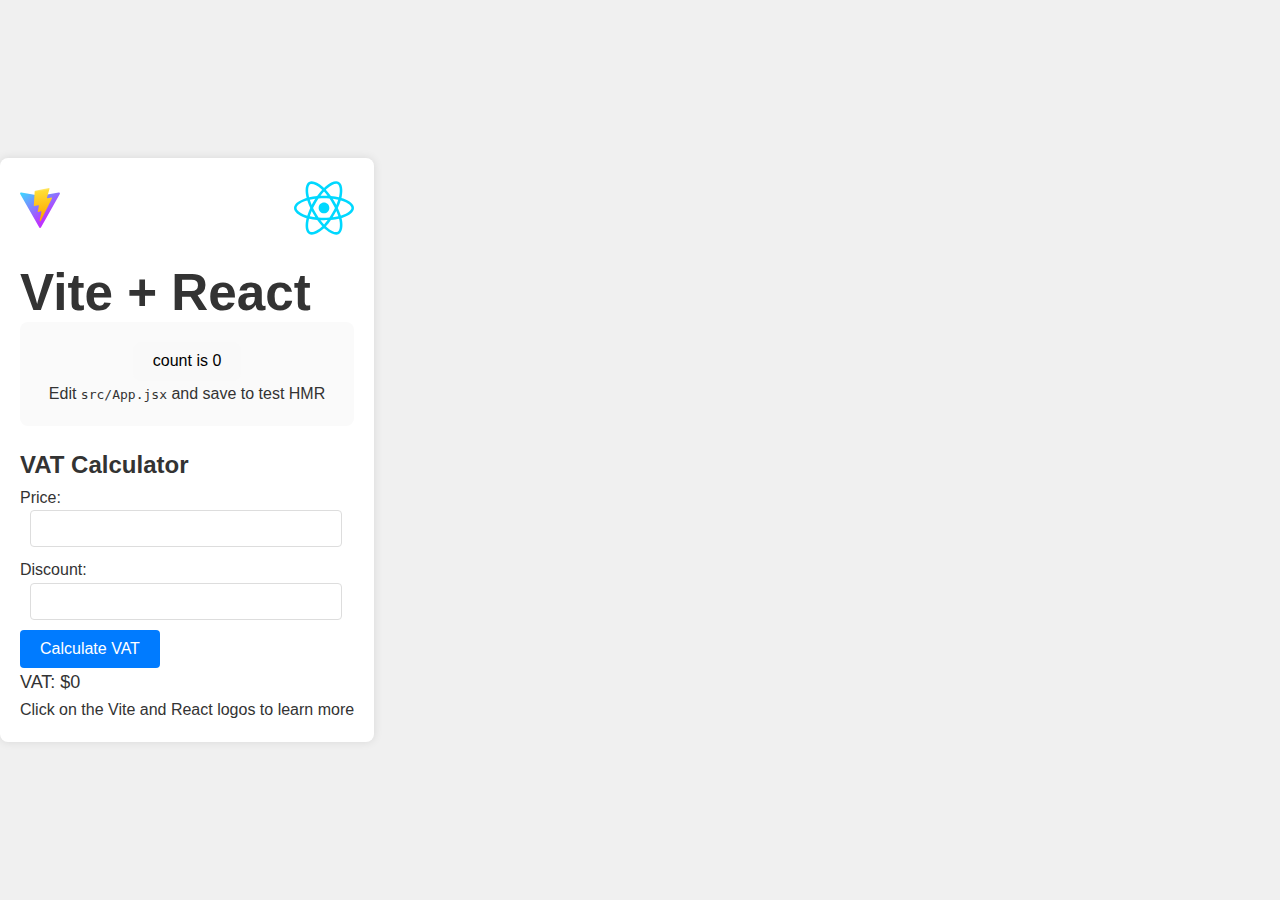
==== commit 0d73e482: "Added react page" ====
--- a/index.html
+++ b/index.html
@@ -5,11 +5,10 @@
     <link rel="icon" type="image/svg+xml" href="/vite.svg" />
     <meta name="viewport" content="width=device-width, initial-scale=1.0" />
     <title>Vite + React</title>
-    <script type="module" crossorigin src="/assets/index-CuZIUtyP.js"></script>
-    <link rel="stylesheet" crossorigin href="/assets/index-Cw8lu_xI.css">
+    <script type="module" crossorigin src="/assets/index-CsEaftWn.js"></script>
+    <link rel="stylesheet" crossorigin href="/assets/index-DgqHEhlD.css">
   </head>
   <body>
     <div id="root"></div>
   </body>
 </html>
-
--- a/assets/index-DgqHEhlD.css
+++ b/assets/index-DgqHEhlD.css
@@ -0,0 +1 @@
+*{box-sizing:border-box;margin:0;padding:0}body{font-family:Arial,sans-serif;background-color:#f0f0f0;color:#333;line-height:1.6}.container{max-width:800px;margin:0 auto;padding:20px;background:#fff;border-radius:8px;box-shadow:0 0 10px #0000001a}.header{display:flex;justify-content:space-between;align-items:center;margin-bottom:20px}.logo{height:40px;width:40px}.logo.react{height:60px;width:60px}.card{padding:20px;border-radius:8px;background:#fafafa;text-align:center}.vat-calculator{margin-top:20px}.vat-calculator label{display:block;margin-bottom:10px}.vat-calculator input{padding:10px;margin-left:10px;border:1px solid #ddd;border-radius:4px;width:calc(100% - 22px)}.vat-calculator button{display:block;padding:10px 20px;margin-top:10px;border:none;border-radius:4px;background:#007bff;color:#fff;cursor:pointer;font-size:16px}.vat-calculator button:hover{background:#0056b3}.vat-result{font-size:18px;margin-top:10p}:root{font-family:Inter,system-ui,Avenir,Helvetica,Arial,sans-serif;line-height:1.5;font-weight:400;color-scheme:light dark;color:#ffffffde;background-color:#242424;font-synthesis:none;text-rendering:optimizeLegibility;-webkit-font-smoothing:antialiased;-moz-osx-font-smoothing:grayscale}a{font-weight:500;color:#646cff;text-decoration:inherit}a:hover{color:#535bf2}body{margin:0;display:flex;place-items:center;min-width:320px;min-height:100vh}h1{font-size:3.2em;line-height:1.1}button{border-radius:8px;border:1px solid transparent;padding:.6em 1.2em;font-size:1em;font-weight:500;font-family:inherit;background-color:#1a1a1a;cursor:pointer;transition:border-color .25s}button:hover{border-color:#646cff}button:focus,button:focus-visible{outline:4px auto -webkit-focus-ring-color}@media (prefers-color-scheme: light){:root{color:#213547;background-color:#fff}a:hover{color:#747bff}button{background-color:#f9f9f9}}
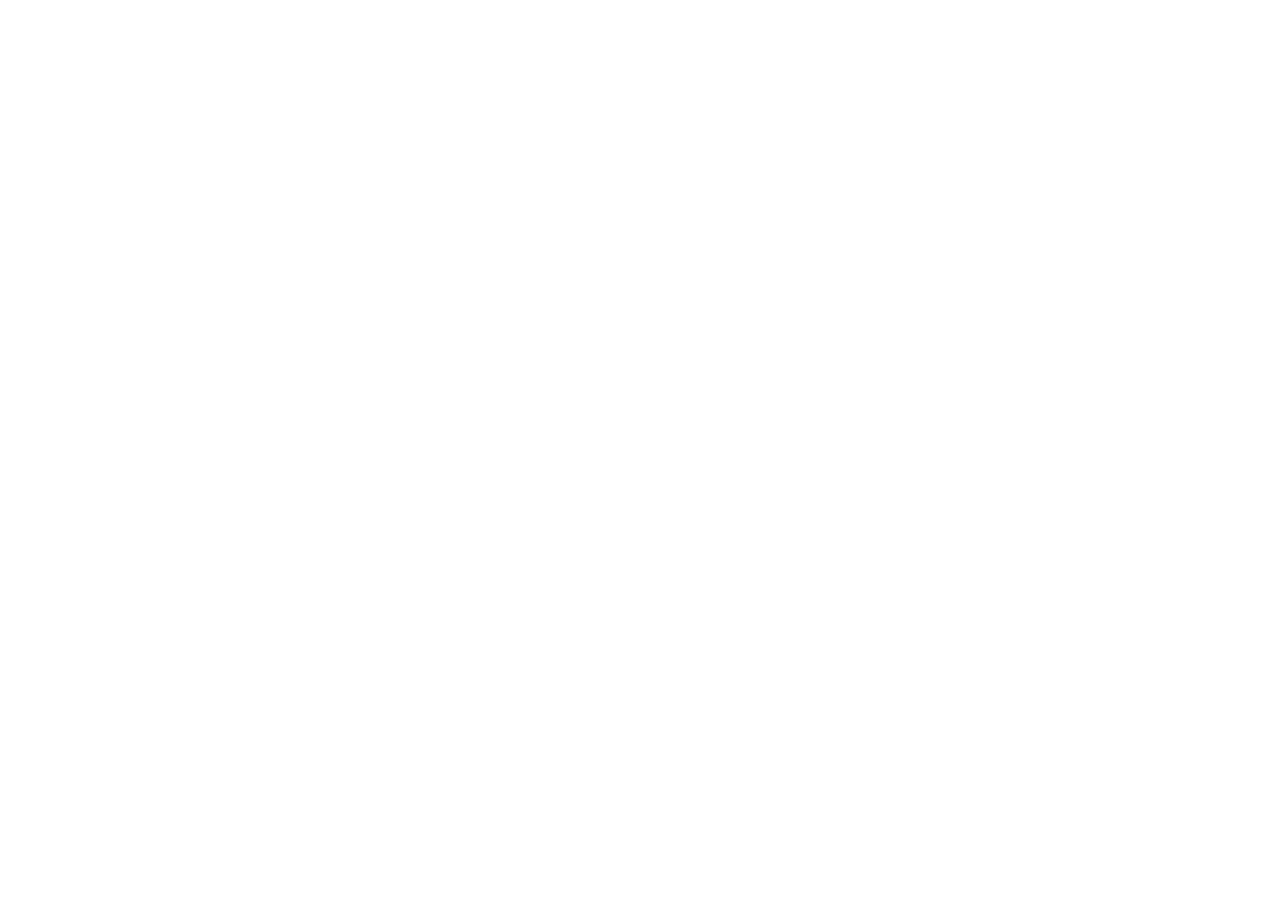
==== commit 9e07be5f: "Added midterm-quotation-app" ====
--- a/index.html
+++ b/index.html
@@ -2,11 +2,11 @@
 <html lang="en">
   <head>
     <meta charset="UTF-8" />
-    <link rel="icon" type="image/svg+xml" href="/vite.svg" />
+    <link rel="icon" type="image/svg+xml" href="/midterm-quotation-app/vite.svg" />
     <meta name="viewport" content="width=device-width, initial-scale=1.0" />
     <title>Vite + React</title>
-    <script type="module" crossorigin src="/assets/index-CsEaftWn.js"></script>
-    <link rel="stylesheet" crossorigin href="/assets/index-DgqHEhlD.css">
+    <script type="module" crossorigin src="/midterm-quotation-app/assets/index-C4kWzIum.js"></script>
+    <link rel="stylesheet" crossorigin href="/midterm-quotation-app/assets/index-MCUhpigD.css">
   </head>
   <body>
     <div id="root"></div>
